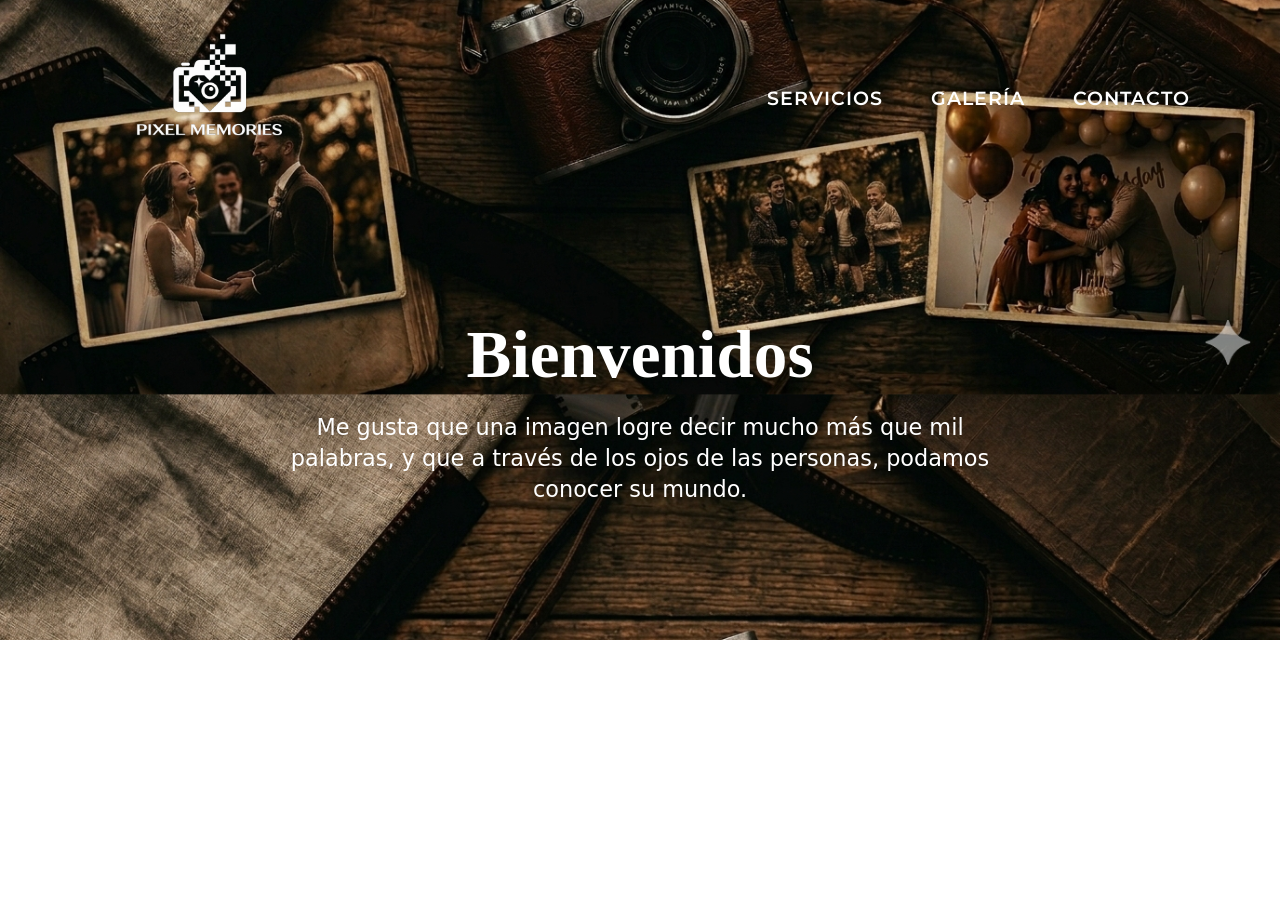
==== index.html @ 7ddde425 "Primer subida de archivos base" ====
<!DOCTYPE html>
<html lang="es">
<head>
    <meta charset="UTF-8">
    <meta name="viewport" content="width=device-width, initial-scale=1.0">
    <link href="/css/style.css" rel="stylesheet">
    <link href="https://fonts.googleapis.com/css2?family=Montserrat:wght@400;500;600;700;800&display=swap" rel="stylesheet">
    <title>Pixel Memories</title>
</head>
<body>

    <header class="header">

    <nav class="navbar navbar-expand-lg navbar-dark">
        <div class="container">

            <a class="navbar-brand" href="index.html">
                <img src="img/icon3.png" alt="Pixel Memories Logo">
            </a>

            <button
                class="navbar-toggler"
                type="button"
                data-bs-toggle="collapse"
                data-bs-target="#navbarMenu">

                <span class="navbar-toggler-icon"></span>

            </button>

            <div class="collapse navbar-collapse justify-content-end"
                id="navbarMenu">

                <ul class="navbar-nav">

                    <li class="nav-item">
                        <a class="nav-link" href="servicios.html">
                            SERVICIOS
                        </a>
                    </li>

                    <li class="nav-item">
                        <a class="nav-link" href="galeria.html">
                            GALERÍA
                        </a>
                    </li>

                    <li class="nav-item">
                        <a class="nav-link" href="contacto.html">
                            CONTACTO
                        </a>
                    </li>

                </ul>

            </div>

        </div>
    </nav>

    <div class="header-contenido">

        <h1>Bienvenidos</h1>

        <p>
            Me gusta que una imagen logre decir mucho más que mil palabras,
            y que a través de los ojos de las personas, podamos conocer su mundo.
        </p>

    </div>

</header>


    <script src="/lib/bootstrap/dist/js/bootstrap.min.js"></script>
</body>
</html>
---- css/style.css ----
@charset "UTF-8";
.header {
  position: relative;
  min-height: 40rem;
  background-image: url("../img/banner.png");
  background-size: cover;
  background-position: center -20rem;
  display: flex;
  flex-direction: column;
  /*&::before {
      content: "";
      position: absolute;
      inset: 0;

      background: rgba(0, 0, 0, 0.35);
  }*/
}

.navbar {
  position: relative;
  z-index: 2;
  padding-top: 1.5rem;
}

.navbar-brand {
  display: flex;
  flex-direction: column;
  align-items: center;
  color: white;
  text-decoration: none;
}
.navbar-brand img {
  width: 16rem;
  height: auto;
}
.navbar-brand span {
  margin-top: 0.25rem;
  font-size: 0.7rem;
  font-weight: 700;
  letter-spacing: 1px;
}

.navbar-nav {
  gap: 2rem;
}

.nav-link {
  color: white !important;
  font-family: "Montserrat", sans-serif;
  font-size: 1.2rem !important;
  font-weight: 600 !important;
  letter-spacing: 1px;
  text-transform: uppercase;
}
.nav-link:hover {
  opacity: 0.6;
}

.header-contenido {
  position: relative;
  z-index: 2;
  flex: 1;
  display: flex;
  flex-direction: column;
  justify-content: center;
  align-items: center;
  text-align: center;
  color: white;
  padding: 0 1rem;
}
.header-contenido h1, .header-contenido .h1 {
  font-family: Georgia, serif;
  font-size: 4.2rem;
  font-weight: bold;
  margin-bottom: 1rem;
}
.header-contenido p {
  max-width: 700px;
  font-size: 1.4rem;
  font-weight: 500;
  line-height: 1.4;
}

/*!
 * Bootstrap  v5.3.8 (https://getbootstrap.com/)
 * Copyright 2011-2025 The Bootstrap Authors
 * Licensed under MIT (https://github.com/twbs/bootstrap/blob/main/LICENSE)
 */
:root,
[data-bs-theme=light] {
  --bs-blue: #0d6efd;
  --bs-indigo: #6610f2;
  --bs-purple: #6f42c1;
  --bs-pink: #d63384;
  --bs-red: #dc3545;
  --bs-orange: #fd7e14;
  --bs-yellow: #ffc107;
  --bs-green: #198754;
  --bs-teal: #20c997;
  --bs-cyan: #0dcaf0;
  --bs-black: #000;
  --bs-white: #fff;
  --bs-gray: #6c757d;
  --bs-gray-dark: #343a40;
  --bs-gray-100: #f8f9fa;
  --bs-gray-200: #e9ecef;
  --bs-gray-300: #dee2e6;
  --bs-gray-400: #ced4da;
  --bs-gray-500: #adb5bd;
  --bs-gray-600: #6c757d;
  --bs-gray-700: #495057;
  --bs-gray-800: #343a40;
  --bs-gray-900: #212529;
  --bs-primary: #0d6efd;
  --bs-secondary: #6c757d;
  --bs-success: #198754;
  --bs-info: #0dcaf0;
  --bs-warning: #ffc107;
  --bs-danger: #dc3545;
  --bs-light: #f8f9fa;
  --bs-dark: #212529;
  --bs-primary-rgb: 13, 110, 253;
  --bs-secondary-rgb: 108, 117, 125;
  --bs-success-rgb: 25, 135, 84;
  --bs-info-rgb: 13, 202, 240;
  --bs-warning-rgb: 255, 193, 7;
  --bs-danger-rgb: 220, 53, 69;
  --bs-light-rgb: 248, 249, 250;
  --bs-dark-rgb: 33, 37, 41;
  --bs-primary-text-emphasis: rgb(5.2, 44, 101.2);
  --bs-secondary-text-emphasis: rgb(43.2, 46.8, 50);
  --bs-success-text-emphasis: rgb(10, 54, 33.6);
  --bs-info-text-emphasis: rgb(5.2, 80.8, 96);
  --bs-warning-text-emphasis: rgb(102, 77.2, 2.8);
  --bs-danger-text-emphasis: rgb(88, 21.2, 27.6);
  --bs-light-text-emphasis: #495057;
  --bs-dark-text-emphasis: #495057;
  --bs-primary-bg-subtle: rgb(206.6, 226, 254.6);
  --bs-secondary-bg-subtle: rgb(225.6, 227.4, 229);
  --bs-success-bg-subtle: rgb(209, 231, 220.8);
  --bs-info-bg-subtle: rgb(206.6, 244.4, 252);
  --bs-warning-bg-subtle: rgb(255, 242.6, 205.4);
  --bs-danger-bg-subtle: rgb(248, 214.6, 217.8);
  --bs-light-bg-subtle: rgb(251.5, 252, 252.5);
  --bs-dark-bg-subtle: #ced4da;
  --bs-primary-border-subtle: rgb(158.2, 197, 254.2);
  --bs-secondary-border-subtle: rgb(196.2, 199.8, 203);
  --bs-success-border-subtle: rgb(163, 207, 186.6);
  --bs-info-border-subtle: rgb(158.2, 233.8, 249);
  --bs-warning-border-subtle: rgb(255, 230.2, 155.8);
  --bs-danger-border-subtle: rgb(241, 174.2, 180.6);
  --bs-light-border-subtle: #e9ecef;
  --bs-dark-border-subtle: #adb5bd;
  --bs-white-rgb: 255, 255, 255;
  --bs-black-rgb: 0, 0, 0;
  --bs-font-sans-serif: system-ui, -apple-system, "Segoe UI", Roboto, "Helvetica Neue", "Noto Sans", "Liberation Sans", Arial, sans-serif, "Apple Color Emoji", "Segoe UI Emoji", "Segoe UI Symbol", "Noto Color Emoji";
  --bs-font-monospace: SFMono-Regular, Menlo, Monaco, Consolas, "Liberation Mono", "Courier New", monospace;
  --bs-gradient: linear-gradient(180deg, rgba(255, 255, 255, 0.15), rgba(255, 255, 255, 0));
  --bs-body-font-family: var(--bs-font-sans-serif);
  --bs-body-font-size: 1rem;
  --bs-body-font-weight: 400;
  --bs-body-line-height: 1.5;
  --bs-body-color: #212529;
  --bs-body-color-rgb: 33, 37, 41;
  --bs-body-bg: #fff;
  --bs-body-bg-rgb: 255, 255, 255;
  --bs-emphasis-color: #000;
  --bs-emphasis-color-rgb: 0, 0, 0;
  --bs-secondary-color: rgba(33, 37, 41, 0.75);
  --bs-secondary-color-rgb: 33, 37, 41;
  --bs-secondary-bg: #e9ecef;
  --bs-secondary-bg-rgb: 233, 236, 239;
  --bs-tertiary-color: rgba(33, 37, 41, 0.5);
  --bs-tertiary-color-rgb: 33, 37, 41;
  --bs-tertiary-bg: #f8f9fa;
  --bs-tertiary-bg-rgb: 248, 249, 250;
  --bs-heading-color: inherit;
  --bs-link-color: #0d6efd;
  --bs-link-color-rgb: 13, 110, 253;
  --bs-link-decoration: underline;
  --bs-link-hover-color: rgb(10.4, 88, 202.4);
  --bs-link-hover-color-rgb: 10, 88, 202;
  --bs-code-color: #d63384;
  --bs-highlight-color: #212529;
  --bs-highlight-bg: rgb(255, 242.6, 205.4);
  --bs-border-width: 1px;
  --bs-border-style: solid;
  --bs-border-color: #dee2e6;
  --bs-border-color-translucent: rgba(0, 0, 0, 0.175);
  --bs-border-radius: 0.375rem;
  --bs-border-radius-sm: 0.25rem;
  --bs-border-radius-lg: 0.5rem;
  --bs-border-radius-xl: 1rem;
  --bs-border-radius-xxl: 2rem;
  --bs-border-radius-2xl: var(--bs-border-radius-xxl);
  --bs-border-radius-pill: 50rem;
  --bs-box-shadow: 0 0.5rem 1rem rgba(0, 0, 0, 0.15);
  --bs-box-shadow-sm: 0 0.125rem 0.25rem rgba(0, 0, 0, 0.075);
  --bs-box-shadow-lg: 0 1rem 3rem rgba(0, 0, 0, 0.175);
  --bs-box-shadow-inset: inset 0 1px 2px rgba(0, 0, 0, 0.075);
  --bs-focus-ring-width: 0.25rem;
  --bs-focus-ring-opacity: 0.25;
  --bs-focus-ring-color: rgba(13, 110, 253, 0.25);
  --bs-form-valid-color: #198754;
  --bs-form-valid-border-color: #198754;
  --bs-form-invalid-color: #dc3545;
  --bs-form-invalid-border-color: #dc3545;
}

[data-bs-theme=dark] {
  color-scheme: dark;
  --bs-body-color: #dee2e6;
  --bs-body-color-rgb: 222, 226, 230;
  --bs-body-bg: #212529;
  --bs-body-bg-rgb: 33, 37, 41;
  --bs-emphasis-color: #fff;
  --bs-emphasis-color-rgb: 255, 255, 255;
  --bs-secondary-color: rgba(222, 226, 230, 0.75);
  --bs-secondary-color-rgb: 222, 226, 230;
  --bs-secondary-bg: #343a40;
  --bs-secondary-bg-rgb: 52, 58, 64;
  --bs-tertiary-color: rgba(222, 226, 230, 0.5);
  --bs-tertiary-color-rgb: 222, 226, 230;
  --bs-tertiary-bg: rgb(42.5, 47.5, 52.5);
  --bs-tertiary-bg-rgb: 43, 48, 53;
  --bs-primary-text-emphasis: rgb(109.8, 168, 253.8);
  --bs-secondary-text-emphasis: rgb(166.8, 172.2, 177);
  --bs-success-text-emphasis: rgb(117, 183, 152.4);
  --bs-info-text-emphasis: rgb(109.8, 223.2, 246);
  --bs-warning-text-emphasis: rgb(255, 217.8, 106.2);
  --bs-danger-text-emphasis: rgb(234, 133.8, 143.4);
  --bs-light-text-emphasis: #f8f9fa;
  --bs-dark-text-emphasis: #dee2e6;
  --bs-primary-bg-subtle: rgb(2.6, 22, 50.6);
  --bs-secondary-bg-subtle: rgb(21.6, 23.4, 25);
  --bs-success-bg-subtle: rgb(5, 27, 16.8);
  --bs-info-bg-subtle: rgb(2.6, 40.4, 48);
  --bs-warning-bg-subtle: rgb(51, 38.6, 1.4);
  --bs-danger-bg-subtle: rgb(44, 10.6, 13.8);
  --bs-light-bg-subtle: #343a40;
  --bs-dark-bg-subtle: #1a1d20;
  --bs-primary-border-subtle: rgb(7.8, 66, 151.8);
  --bs-secondary-border-subtle: rgb(64.8, 70.2, 75);
  --bs-success-border-subtle: rgb(15, 81, 50.4);
  --bs-info-border-subtle: rgb(7.8, 121.2, 144);
  --bs-warning-border-subtle: rgb(153, 115.8, 4.2);
  --bs-danger-border-subtle: rgb(132, 31.8, 41.4);
  --bs-light-border-subtle: #495057;
  --bs-dark-border-subtle: #343a40;
  --bs-heading-color: inherit;
  --bs-link-color: rgb(109.8, 168, 253.8);
  --bs-link-hover-color: rgb(138.84, 185.4, 254.04);
  --bs-link-color-rgb: 110, 168, 254;
  --bs-link-hover-color-rgb: 139, 185, 254;
  --bs-code-color: rgb(230.4, 132.6, 181.2);
  --bs-highlight-color: #dee2e6;
  --bs-highlight-bg: rgb(102, 77.2, 2.8);
  --bs-border-color: #495057;
  --bs-border-color-translucent: rgba(255, 255, 255, 0.15);
  --bs-form-valid-color: rgb(117, 183, 152.4);
  --bs-form-valid-border-color: rgb(117, 183, 152.4);
  --bs-form-invalid-color: rgb(234, 133.8, 143.4);
  --bs-form-invalid-border-color: rgb(234, 133.8, 143.4);
}

*,
*::before,
*::after {
  box-sizing: border-box;
}

@media (prefers-reduced-motion: no-preference) {
  :root {
    scroll-behavior: smooth;
  }
}

body {
  margin: 0;
  font-family: var(--bs-body-font-family);
  font-size: var(--bs-body-font-size);
  font-weight: var(--bs-body-font-weight);
  line-height: var(--bs-body-line-height);
  color: var(--bs-body-color);
  text-align: var(--bs-body-text-align);
  background-color: var(--bs-body-bg);
  -webkit-text-size-adjust: 100%;
  -webkit-tap-highlight-color: rgba(0, 0, 0, 0);
}

hr {
  margin: 1rem 0;
  color: inherit;
  border: 0;
  border-top: var(--bs-border-width) solid;
  opacity: 0.25;
}

h6, .h6, h5, .h5, h4, .h4, h3, .h3, h2, .h2, h1, .h1 {
  margin-top: 0;
  margin-bottom: 0.5rem;
  font-weight: 500;
  line-height: 1.2;
  color: var(--bs-heading-color);
}

h1, .h1 {
  font-size: calc(1.375rem + 1.5vw);
}
@media (min-width: 1200px) {
  h1, .h1 {
    font-size: 2.5rem;
  }
}

h2, .h2 {
  font-size: calc(1.325rem + 0.9vw);
}
@media (min-width: 1200px) {
  h2, .h2 {
    font-size: 2rem;
  }
}

h3, .h3 {
  font-size: calc(1.3rem + 0.6vw);
}
@media (min-width: 1200px) {
  h3, .h3 {
    font-size: 1.75rem;
  }
}

h4, .h4 {
  font-size: calc(1.275rem + 0.3vw);
}
@media (min-width: 1200px) {
  h4, .h4 {
    font-size: 1.5rem;
  }
}

h5, .h5 {
  font-size: 1.25rem;
}

h6, .h6 {
  font-size: 1rem;
}

p {
  margin-top: 0;
  margin-bottom: 1rem;
}

abbr[title] {
  text-decoration: underline dotted;
  cursor: help;
  text-decoration-skip-ink: none;
}

address {
  margin-bottom: 1rem;
  font-style: normal;
  line-height: inherit;
}

ol,
ul {
  padding-left: 2rem;
}

ol,
ul,
dl {
  margin-top: 0;
  margin-bottom: 1rem;
}

ol ol,
ul ul,
ol ul,
ul ol {
  margin-bottom: 0;
}

dt {
  font-weight: 700;
}

dd {
  margin-bottom: 0.5rem;
  margin-left: 0;
}

blockquote {
  margin: 0 0 1rem;
}

b,
strong {
  font-weight: bolder;
}

small, .small {
  font-size: 0.875em;
}

mark, .mark {
  padding: 0.1875em;
  color: var(--bs-highlight-color);
  background-color: var(--bs-highlight-bg);
}

sub,
sup {
  position: relative;
  font-size: 0.75em;
  line-height: 0;
  vertical-align: baseline;
}

sub {
  bottom: -0.25em;
}

sup {
  top: -0.5em;
}

a {
  color: rgba(var(--bs-link-color-rgb), var(--bs-link-opacity, 1));
  text-decoration: underline;
}
a:hover {
  --bs-link-color-rgb: var(--bs-link-hover-color-rgb);
}

a:not([href]):not([class]), a:not([href]):not([class]):hover {
  color: inherit;
  text-decoration: none;
}

pre,
code,
kbd,
samp {
  font-family: var(--bs-font-monospace);
  font-size: 1em;
}

pre {
  display: block;
  margin-top: 0;
  margin-bottom: 1rem;
  overflow: auto;
  font-size: 0.875em;
}
pre code {
  font-size: inherit;
  color: inherit;
  word-break: normal;
}

code {
  font-size: 0.875em;
  color: var(--bs-code-color);
  word-wrap: break-word;
}
a > code {
  color: inherit;
}

kbd {
  padding: 0.1875rem 0.375rem;
  font-size: 0.875em;
  color: var(--bs-body-bg);
  background-color: var(--bs-body-color);
  border-radius: 0.25rem;
}
kbd kbd {
  padding: 0;
  font-size: 1em;
}

figure {
  margin: 0 0 1rem;
}

img,
svg {
  vertical-align: middle;
}

table {
  caption-side: bottom;
  border-collapse: collapse;
}

caption {
  padding-top: 0.5rem;
  padding-bottom: 0.5rem;
  color: var(--bs-secondary-color);
  text-align: left;
}

th {
  text-align: inherit;
  text-align: -webkit-match-parent;
}

thead,
tbody,
tfoot,
tr,
td,
th {
  border-color: inherit;
  border-style: solid;
  border-width: 0;
}

label {
  display: inline-block;
}

button {
  border-radius: 0;
}

button:focus:not(:focus-visible) {
  outline: 0;
}

input,
button,
select,
optgroup,
textarea {
  margin: 0;
  font-family: inherit;
  font-size: inherit;
  line-height: inherit;
}

button,
select {
  text-transform: none;
}

[role=button] {
  cursor: pointer;
}

select {
  word-wrap: normal;
}
select:disabled {
  opacity: 1;
}

[list]:not([type=date]):not([type=datetime-local]):not([type=month]):not([type=week]):not([type=time])::-webkit-calendar-picker-indicator {
  display: none !important;
}

button,
[type=button],
[type=reset],
[type=submit] {
  -webkit-appearance: button;
}
button:not(:disabled),
[type=button]:not(:disabled),
[type=reset]:not(:disabled),
[type=submit]:not(:disabled) {
  cursor: pointer;
}

::-moz-focus-inner {
  padding: 0;
  border-style: none;
}

textarea {
  resize: vertical;
}

fieldset {
  min-width: 0;
  padding: 0;
  margin: 0;
  border: 0;
}

legend {
  float: left;
  width: 100%;
  padding: 0;
  margin-bottom: 0.5rem;
  line-height: inherit;
  font-size: calc(1.275rem + 0.3vw);
}
@media (min-width: 1200px) {
  legend {
    font-size: 1.5rem;
  }
}
legend + * {
  clear: left;
}

::-webkit-datetime-edit-fields-wrapper,
::-webkit-datetime-edit-text,
::-webkit-datetime-edit-minute,
::-webkit-datetime-edit-hour-field,
::-webkit-datetime-edit-day-field,
::-webkit-datetime-edit-month-field,
::-webkit-datetime-edit-year-field {
  padding: 0;
}

::-webkit-inner-spin-button {
  height: auto;
}

[type=search] {
  -webkit-appearance: textfield;
  outline-offset: -2px;
}
[type=search]::-webkit-search-cancel-button {
  cursor: pointer;
  filter: grayscale(1);
}

/* rtl:raw:
[type="tel"],
[type="url"],
[type="email"],
[type="number"] {
  direction: ltr;
}
*/
::-webkit-search-decoration {
  -webkit-appearance: none;
}

::-webkit-color-swatch-wrapper {
  padding: 0;
}

::file-selector-button {
  font: inherit;
  -webkit-appearance: button;
}

output {
  display: inline-block;
}

iframe {
  border: 0;
}

summary {
  display: list-item;
  cursor: pointer;
}

progress {
  vertical-align: baseline;
}

[hidden] {
  display: none !important;
}

.lead {
  font-size: 1.25rem;
  font-weight: 300;
}

.display-1 {
  font-weight: 300;
  line-height: 1.2;
  font-size: calc(1.625rem + 4.5vw);
}
@media (min-width: 1200px) {
  .display-1 {
    font-size: 5rem;
  }
}

.display-2 {
  font-weight: 300;
  line-height: 1.2;
  font-size: calc(1.575rem + 3.9vw);
}
@media (min-width: 1200px) {
  .display-2 {
    font-size: 4.5rem;
  }
}

.display-3 {
  font-weight: 300;
  line-height: 1.2;
  font-size: calc(1.525rem + 3.3vw);
}
@media (min-width: 1200px) {
  .display-3 {
    font-size: 4rem;
  }
}

.display-4 {
  font-weight: 300;
  line-height: 1.2;
  font-size: calc(1.475rem + 2.7vw);
}
@media (min-width: 1200px) {
  .display-4 {
    font-size: 3.5rem;
  }
}

.display-5 {
  font-weight: 300;
  line-height: 1.2;
  font-size: calc(1.425rem + 2.1vw);
}
@media (min-width: 1200px) {
  .display-5 {
    font-size: 3rem;
  }
}

.display-6 {
  font-weight: 300;
  line-height: 1.2;
  font-size: calc(1.375rem + 1.5vw);
}
@media (min-width: 1200px) {
  .display-6 {
    font-size: 2.5rem;
  }
}

.list-unstyled {
  padding-left: 0;
  list-style: none;
}

.list-inline {
  padding-left: 0;
  list-style: none;
}

.list-inline-item {
  display: inline-block;
}
.list-inline-item:not(:last-child) {
  margin-right: 0.5rem;
}

.initialism {
  font-size: 0.875em;
  text-transform: uppercase;
}

.blockquote {
  margin-bottom: 1rem;
  font-size: 1.25rem;
}
.blockquote > :last-child {
  margin-bottom: 0;
}

.blockquote-footer {
  margin-top: -1rem;
  margin-bottom: 1rem;
  font-size: 0.875em;
  color: #6c757d;
}
.blockquote-footer::before {
  content: "— ";
}

.img-fluid {
  max-width: 100%;
  height: auto;
}

.img-thumbnail {
  padding: 0.25rem;
  background-color: var(--bs-body-bg);
  border: var(--bs-border-width) solid var(--bs-border-color);
  border-radius: var(--bs-border-radius);
  max-width: 100%;
  height: auto;
}

.figure {
  display: inline-block;
}

.figure-img {
  margin-bottom: 0.5rem;
  line-height: 1;
}

.figure-caption {
  font-size: 0.875em;
  color: var(--bs-secondary-color);
}

.container,
.container-fluid,
.container-xxl,
.container-xl,
.container-lg,
.container-md,
.container-sm {
  --bs-gutter-x: 1.5rem;
  --bs-gutter-y: 0;
  width: 100%;
  padding-right: calc(var(--bs-gutter-x) * 0.5);
  padding-left: calc(var(--bs-gutter-x) * 0.5);
  margin-right: auto;
  margin-left: auto;
}

@media (min-width: 576px) {
  .container-sm, .container {
    max-width: 540px;
  }
}
@media (min-width: 768px) {
  .container-md, .container-sm, .container {
    max-width: 720px;
  }
}
@media (min-width: 992px) {
  .container-lg, .container-md, .container-sm, .container {
    max-width: 960px;
  }
}
@media (min-width: 1200px) {
  .container-xl, .container-lg, .container-md, .container-sm, .container {
    max-width: 1140px;
  }
}
@media (min-width: 1400px) {
  .container-xxl, .container-xl, .container-lg, .container-md, .container-sm, .container {
    max-width: 1320px;
  }
}
:root {
  --bs-breakpoint-xs: 0;
  --bs-breakpoint-sm: 576px;
  --bs-breakpoint-md: 768px;
  --bs-breakpoint-lg: 992px;
  --bs-breakpoint-xl: 1200px;
  --bs-breakpoint-xxl: 1400px;
}

.row {
  --bs-gutter-x: 1.5rem;
  --bs-gutter-y: 0;
  display: flex;
  flex-wrap: wrap;
  margin-top: calc(-1 * var(--bs-gutter-y));
  margin-right: calc(-0.5 * var(--bs-gutter-x));
  margin-left: calc(-0.5 * var(--bs-gutter-x));
}
.row > * {
  flex-shrink: 0;
  width: 100%;
  max-width: 100%;
  padding-right: calc(var(--bs-gutter-x) * 0.5);
  padding-left: calc(var(--bs-gutter-x) * 0.5);
  margin-top: var(--bs-gutter-y);
}

.col {
  flex: 1 0 0;
}

.row-cols-auto > * {
  flex: 0 0 auto;
  width: auto;
}

.row-cols-1 > * {
  flex: 0 0 auto;
  width: 100%;
}

.row-cols-2 > * {
  flex: 0 0 auto;
  width: 50%;
}

.row-cols-3 > * {
  flex: 0 0 auto;
  width: 33.33333333%;
}

.row-cols-4 > * {
  flex: 0 0 auto;
  width: 25%;
}

.row-cols-5 > * {
  flex: 0 0 auto;
  width: 20%;
}

.row-cols-6 > * {
  flex: 0 0 auto;
  width: 16.66666667%;
}

.col-auto {
  flex: 0 0 auto;
  width: auto;
}

.col-1 {
  flex: 0 0 auto;
  width: 8.33333333%;
}

.col-2 {
  flex: 0 0 auto;
  width: 16.66666667%;
}

.col-3 {
  flex: 0 0 auto;
  width: 25%;
}

.col-4 {
  flex: 0 0 auto;
  width: 33.33333333%;
}

.col-5 {
  flex: 0 0 auto;
  width: 41.66666667%;
}

.col-6 {
  flex: 0 0 auto;
  width: 50%;
}

.col-7 {
  flex: 0 0 auto;
  width: 58.33333333%;
}

.col-8 {
  flex: 0 0 auto;
  width: 66.66666667%;
}

.col-9 {
  flex: 0 0 auto;
  width: 75%;
}

.col-10 {
  flex: 0 0 auto;
  width: 83.33333333%;
}

.col-11 {
  flex: 0 0 auto;
  width: 91.66666667%;
}

.col-12 {
  flex: 0 0 auto;
  width: 100%;
}

.offset-1 {
  margin-left: 8.33333333%;
}

.offset-2 {
  margin-left: 16.66666667%;
}

.offset-3 {
  margin-left: 25%;
}

.offset-4 {
  margin-left: 33.33333333%;
}

.offset-5 {
  margin-left: 41.66666667%;
}

.offset-6 {
  margin-left: 50%;
}

.offset-7 {
  margin-left: 58.33333333%;
}

.offset-8 {
  margin-left: 66.66666667%;
}

.offset-9 {
  margin-left: 75%;
}

.offset-10 {
  margin-left: 83.33333333%;
}

.offset-11 {
  margin-left: 91.66666667%;
}

.g-0,
.gx-0 {
  --bs-gutter-x: 0;
}

.g-0,
.gy-0 {
  --bs-gutter-y: 0;
}

.g-1,
.gx-1 {
  --bs-gutter-x: 0.25rem;
}

.g-1,
.gy-1 {
  --bs-gutter-y: 0.25rem;
}

.g-2,
.gx-2 {
  --bs-gutter-x: 0.5rem;
}

.g-2,
.gy-2 {
  --bs-gutter-y: 0.5rem;
}

.g-3,
.gx-3 {
  --bs-gutter-x: 1rem;
}

.g-3,
.gy-3 {
  --bs-gutter-y: 1rem;
}

.g-4,
.gx-4 {
  --bs-gutter-x: 1.5rem;
}

.g-4,
.gy-4 {
  --bs-gutter-y: 1.5rem;
}

.g-5,
.gx-5 {
  --bs-gutter-x: 3rem;
}

.g-5,
.gy-5 {
  --bs-gutter-y: 3rem;
}

@media (min-width: 576px) {
  .col-sm {
    flex: 1 0 0;
  }
  .row-cols-sm-auto > * {
    flex: 0 0 auto;
    width: auto;
  }
  .row-cols-sm-1 > * {
    flex: 0 0 auto;
    width: 100%;
  }
  .row-cols-sm-2 > * {
    flex: 0 0 auto;
    width: 50%;
  }
  .row-cols-sm-3 > * {
    flex: 0 0 auto;
    width: 33.33333333%;
  }
  .row-cols-sm-4 > * {
    flex: 0 0 auto;
    width: 25%;
  }
  .row-cols-sm-5 > * {
    flex: 0 0 auto;
    width: 20%;
  }
  .row-cols-sm-6 > * {
    flex: 0 0 auto;
    width: 16.66666667%;
  }
  .col-sm-auto {
    flex: 0 0 auto;
    width: auto;
  }
  .col-sm-1 {
    flex: 0 0 auto;
    width: 8.33333333%;
  }
  .col-sm-2 {
    flex: 0 0 auto;
    width: 16.66666667%;
  }
  .col-sm-3 {
    flex: 0 0 auto;
    width: 25%;
  }
  .col-sm-4 {
    flex: 0 0 auto;
    width: 33.33333333%;
  }
  .col-sm-5 {
    flex: 0 0 auto;
    width: 41.66666667%;
  }
  .col-sm-6 {
    flex: 0 0 auto;
    width: 50%;
  }
  .col-sm-7 {
    flex: 0 0 auto;
    width: 58.33333333%;
  }
  .col-sm-8 {
    flex: 0 0 auto;
    width: 66.66666667%;
  }
  .col-sm-9 {
    flex: 0 0 auto;
    width: 75%;
  }
  .col-sm-10 {
    flex: 0 0 auto;
    width: 83.33333333%;
  }
  .col-sm-11 {
    flex: 0 0 auto;
    width: 91.66666667%;
  }
  .col-sm-12 {
    flex: 0 0 auto;
    width: 100%;
  }
  .offset-sm-0 {
    margin-left: 0;
  }
  .offset-sm-1 {
    margin-left: 8.33333333%;
  }
  .offset-sm-2 {
    margin-left: 16.66666667%;
  }
  .offset-sm-3 {
    margin-left: 25%;
  }
  .offset-sm-4 {
    margin-left: 33.33333333%;
  }
  .offset-sm-5 {
    margin-left: 41.66666667%;
  }
  .offset-sm-6 {
    margin-left: 50%;
  }
  .offset-sm-7 {
    margin-left: 58.33333333%;
  }
  .offset-sm-8 {
    margin-left: 66.66666667%;
  }
  .offset-sm-9 {
    margin-left: 75%;
  }
  .offset-sm-10 {
    margin-left: 83.33333333%;
  }
  .offset-sm-11 {
    margin-left: 91.66666667%;
  }
  .g-sm-0,
  .gx-sm-0 {
    --bs-gutter-x: 0;
  }
  .g-sm-0,
  .gy-sm-0 {
    --bs-gutter-y: 0;
  }
  .g-sm-1,
  .gx-sm-1 {
    --bs-gutter-x: 0.25rem;
  }
  .g-sm-1,
  .gy-sm-1 {
    --bs-gutter-y: 0.25rem;
  }
  .g-sm-2,
  .gx-sm-2 {
    --bs-gutter-x: 0.5rem;
  }
  .g-sm-2,
  .gy-sm-2 {
    --bs-gutter-y: 0.5rem;
  }
  .g-sm-3,
  .gx-sm-3 {
    --bs-gutter-x: 1rem;
  }
  .g-sm-3,
  .gy-sm-3 {
    --bs-gutter-y: 1rem;
  }
  .g-sm-4,
  .gx-sm-4 {
    --bs-gutter-x: 1.5rem;
  }
  .g-sm-4,
  .gy-sm-4 {
    --bs-gutter-y: 1.5rem;
  }
  .g-sm-5,
  .gx-sm-5 {
    --bs-gutter-x: 3rem;
  }
  .g-sm-5,
  .gy-sm-5 {
    --bs-gutter-y: 3rem;
  }
}
@media (min-width: 768px) {
  .col-md {
    flex: 1 0 0;
  }
  .row-cols-md-auto > * {
    flex: 0 0 auto;
    width: auto;
  }
  .row-cols-md-1 > * {
    flex: 0 0 auto;
    width: 100%;
  }
  .row-cols-md-2 > * {
    flex: 0 0 auto;
    width: 50%;
  }
  .row-cols-md-3 > * {
    flex: 0 0 auto;
    width: 33.33333333%;
  }
  .row-cols-md-4 > * {
    flex: 0 0 auto;
    width: 25%;
  }
  .row-cols-md-5 > * {
    flex: 0 0 auto;
    width: 20%;
  }
  .row-cols-md-6 > * {
    flex: 0 0 auto;
    width: 16.66666667%;
  }
  .col-md-auto {
    flex: 0 0 auto;
    width: auto;
  }
  .col-md-1 {
    flex: 0 0 auto;
    width: 8.33333333%;
  }
  .col-md-2 {
    flex: 0 0 auto;
    width: 16.66666667%;
  }
  .col-md-3 {
    flex: 0 0 auto;
    width: 25%;
  }
  .col-md-4 {
    flex: 0 0 auto;
    width: 33.33333333%;
  }
  .col-md-5 {
    flex: 0 0 auto;
    width: 41.66666667%;
  }
  .col-md-6 {
    flex: 0 0 auto;
    width: 50%;
  }
  .col-md-7 {
    flex: 0 0 auto;
    width: 58.33333333%;
  }
  .col-md-8 {
    flex: 0 0 auto;
    width: 66.66666667%;
  }
  .col-md-9 {
    flex: 0 0 auto;
    width: 75%;
  }
  .col-md-10 {
    flex: 0 0 auto;
    width: 83.33333333%;
  }
  .col-md-11 {
    flex: 0 0 auto;
    width: 91.66666667%;
  }
  .col-md-12 {
    flex: 0 0 auto;
    width: 100%;
  }
  .offset-md-0 {
    margin-left: 0;
  }
  .offset-md-1 {
    margin-left: 8.33333333%;
  }
  .offset-md-2 {
    margin-left: 16.66666667%;
  }
  .offset-md-3 {
    margin-left: 25%;
  }
  .offset-md-4 {
    margin-left: 33.33333333%;
  }
  .offset-md-5 {
    margin-left: 41.66666667%;
  }
  .offset-md-6 {
    margin-left: 50%;
  }
  .offset-md-7 {
    margin-left: 58.33333333%;
  }
  .offset-md-8 {
    margin-left: 66.66666667%;
  }
  .offset-md-9 {
    margin-left: 75%;
  }
  .offset-md-10 {
    margin-left: 83.33333333%;
  }
  .offset-md-11 {
    margin-left: 91.66666667%;
  }
  .g-md-0,
  .gx-md-0 {
    --bs-gutter-x: 0;
  }
  .g-md-0,
  .gy-md-0 {
    --bs-gutter-y: 0;
  }
  .g-md-1,
  .gx-md-1 {
    --bs-gutter-x: 0.25rem;
  }
  .g-md-1,
  .gy-md-1 {
    --bs-gutter-y: 0.25rem;
  }
  .g-md-2,
  .gx-md-2 {
    --bs-gutter-x: 0.5rem;
  }
  .g-md-2,
  .gy-md-2 {
    --bs-gutter-y: 0.5rem;
  }
  .g-md-3,
  .gx-md-3 {
    --bs-gutter-x: 1rem;
  }
  .g-md-3,
  .gy-md-3 {
    --bs-gutter-y: 1rem;
  }
  .g-md-4,
  .gx-md-4 {
    --bs-gutter-x: 1.5rem;
  }
  .g-md-4,
  .gy-md-4 {
    --bs-gutter-y: 1.5rem;
  }
  .g-md-5,
  .gx-md-5 {
    --bs-gutter-x: 3rem;
  }
  .g-md-5,
  .gy-md-5 {
    --bs-gutter-y: 3rem;
  }
}
@media (min-width: 992px) {
  .col-lg {
    flex: 1 0 0;
  }
  .row-cols-lg-auto > * {
    flex: 0 0 auto;
    width: auto;
  }
  .row-cols-lg-1 > * {
    flex: 0 0 auto;
    width: 100%;
  }
  .row-cols-lg-2 > * {
    flex: 0 0 auto;
    width: 50%;
  }
  .row-cols-lg-3 > * {
    flex: 0 0 auto;
    width: 33.33333333%;
  }
  .row-cols-lg-4 > * {
    flex: 0 0 auto;
    width: 25%;
  }
  .row-cols-lg-5 > * {
    flex: 0 0 auto;
    width: 20%;
  }
  .row-cols-lg-6 > * {
    flex: 0 0 auto;
    width: 16.66666667%;
  }
  .col-lg-auto {
    flex: 0 0 auto;
    width: auto;
  }
  .col-lg-1 {
    flex: 0 0 auto;
    width: 8.33333333%;
  }
  .col-lg-2 {
    flex: 0 0 auto;
    width: 16.66666667%;
  }
  .col-lg-3 {
    flex: 0 0 auto;
    width: 25%;
  }
  .col-lg-4 {
    flex: 0 0 auto;
    width: 33.33333333%;
  }
  .col-lg-5 {
    flex: 0 0 auto;
    width: 41.66666667%;
  }
  .col-lg-6 {
    flex: 0 0 auto;
    width: 50%;
  }
  .col-lg-7 {
    flex: 0 0 auto;
    width: 58.33333333%;
  }
  .col-lg-8 {
    flex: 0 0 auto;
    width: 66.66666667%;
  }
  .col-lg-9 {
    flex: 0 0 auto;
    width: 75%;
  }
  .col-lg-10 {
    flex: 0 0 auto;
    width: 83.33333333%;
  }
  .col-lg-11 {
    flex: 0 0 auto;
    width: 91.66666667%;
  }
  .col-lg-12 {
    flex: 0 0 auto;
    width: 100%;
  }
  .offset-lg-0 {
    margin-left: 0;
  }
  .offset-lg-1 {
    margin-left: 8.33333333%;
  }
  .offset-lg-2 {
    margin-left: 16.66666667%;
  }
  .offset-lg-3 {
    margin-left: 25%;
  }
  .offset-lg-4 {
    margin-left: 33.33333333%;
  }
  .offset-lg-5 {
    margin-left: 41.66666667%;
  }
  .offset-lg-6 {
    margin-left: 50%;
  }
  .offset-lg-7 {
    margin-left: 58.33333333%;
  }
  .offset-lg-8 {
    margin-left: 66.66666667%;
  }
  .offset-lg-9 {
    margin-left: 75%;
  }
  .offset-lg-10 {
    margin-left: 83.33333333%;
  }
  .offset-lg-11 {
    margin-left: 91.66666667%;
  }
  .g-lg-0,
  .gx-lg-0 {
    --bs-gutter-x: 0;
  }
  .g-lg-0,
  .gy-lg-0 {
    --bs-gutter-y: 0;
  }
  .g-lg-1,
  .gx-lg-1 {
    --bs-gutter-x: 0.25rem;
  }
  .g-lg-1,
  .gy-lg-1 {
    --bs-gutter-y: 0.25rem;
  }
  .g-lg-2,
  .gx-lg-2 {
    --bs-gutter-x: 0.5rem;
  }
  .g-lg-2,
  .gy-lg-2 {
    --bs-gutter-y: 0.5rem;
  }
  .g-lg-3,
  .gx-lg-3 {
    --bs-gutter-x: 1rem;
  }
  .g-lg-3,
  .gy-lg-3 {
    --bs-gutter-y: 1rem;
  }
  .g-lg-4,
  .gx-lg-4 {
    --bs-gutter-x: 1.5rem;
  }
  .g-lg-4,
  .gy-lg-4 {
    --bs-gutter-y: 1.5rem;
  }
  .g-lg-5,
  .gx-lg-5 {
    --bs-gutter-x: 3rem;
  }
  .g-lg-5,
  .gy-lg-5 {
    --bs-gutter-y: 3rem;
  }
}
@media (min-width: 1200px) {
  .col-xl {
    flex: 1 0 0;
  }
  .row-cols-xl-auto > * {
    flex: 0 0 auto;
    width: auto;
  }
  .row-cols-xl-1 > * {
    flex: 0 0 auto;
    width: 100%;
  }
  .row-cols-xl-2 > * {
    flex: 0 0 auto;
    width: 50%;
  }
  .row-cols-xl-3 > * {
    flex: 0 0 auto;
    width: 33.33333333%;
  }
  .row-cols-xl-4 > * {
    flex: 0 0 auto;
    width: 25%;
  }
  .row-cols-xl-5 > * {
    flex: 0 0 auto;
    width: 20%;
  }
  .row-cols-xl-6 > * {
    flex: 0 0 auto;
    width: 16.66666667%;
  }
  .col-xl-auto {
    flex: 0 0 auto;
    width: auto;
  }
  .col-xl-1 {
    flex: 0 0 auto;
    width: 8.33333333%;
  }
  .col-xl-2 {
    flex: 0 0 auto;
    width: 16.66666667%;
  }
  .col-xl-3 {
    flex: 0 0 auto;
    width: 25%;
  }
  .col-xl-4 {
    flex: 0 0 auto;
    width: 33.33333333%;
  }
  .col-xl-5 {
    flex: 0 0 auto;
    width: 41.66666667%;
  }
  .col-xl-6 {
    flex: 0 0 auto;
    width: 50%;
  }
  .col-xl-7 {
    flex: 0 0 auto;
    width: 58.33333333%;
  }
  .col-xl-8 {
    flex: 0 0 auto;
    width: 66.66666667%;
  }
  .col-xl-9 {
    flex: 0 0 auto;
    width: 75%;
  }
  .col-xl-10 {
    flex: 0 0 auto;
    width: 83.33333333%;
  }
  .col-xl-11 {
    flex: 0 0 auto;
    width: 91.66666667%;
  }
  .col-xl-12 {
    flex: 0 0 auto;
    width: 100%;
  }
  .offset-xl-0 {
    margin-left: 0;
  }
  .offset-xl-1 {
    margin-left: 8.33333333%;
  }
  .offset-xl-2 {
    margin-left: 16.66666667%;
  }
  .offset-xl-3 {
    margin-left: 25%;
  }
  .offset-xl-4 {
    margin-left: 33.33333333%;
  }
  .offset-xl-5 {
    margin-left: 41.66666667%;
  }
  .offset-xl-6 {
    margin-left: 50%;
  }
  .offset-xl-7 {
    margin-left: 58.33333333%;
  }
  .offset-xl-8 {
    margin-left: 66.66666667%;
  }
  .offset-xl-9 {
    margin-left: 75%;
  }
  .offset-xl-10 {
    margin-left: 83.33333333%;
  }
  .offset-xl-11 {
    margin-left: 91.66666667%;
  }
  .g-xl-0,
  .gx-xl-0 {
    --bs-gutter-x: 0;
  }
  .g-xl-0,
  .gy-xl-0 {
    --bs-gutter-y: 0;
  }
  .g-xl-1,
  .gx-xl-1 {
    --bs-gutter-x: 0.25rem;
  }
  .g-xl-1,
  .gy-xl-1 {
    --bs-gutter-y: 0.25rem;
  }
  .g-xl-2,
  .gx-xl-2 {
    --bs-gutter-x: 0.5rem;
  }
  .g-xl-2,
  .gy-xl-2 {
    --bs-gutter-y: 0.5rem;
  }
  .g-xl-3,
  .gx-xl-3 {
    --bs-gutter-x: 1rem;
  }
  .g-xl-3,
  .gy-xl-3 {
    --bs-gutter-y: 1rem;
  }
  .g-xl-4,
  .gx-xl-4 {
    --bs-gutter-x: 1.5rem;
  }
  .g-xl-4,
  .gy-xl-4 {
    --bs-gutter-y: 1.5rem;
  }
  .g-xl-5,
  .gx-xl-5 {
    --bs-gutter-x: 3rem;
  }
  .g-xl-5,
  .gy-xl-5 {
    --bs-gutter-y: 3rem;
  }
}
@media (min-width: 1400px) {
  .col-xxl {
    flex: 1 0 0;
  }
  .row-cols-xxl-auto > * {
    flex: 0 0 auto;
    width: auto;
  }
  .row-cols-xxl-1 > * {
    flex: 0 0 auto;
    width: 100%;
  }
  .row-cols-xxl-2 > * {
    flex: 0 0 auto;
    width: 50%;
  }
  .row-cols-xxl-3 > * {
    flex: 0 0 auto;
    width: 33.33333333%;
  }
  .row-cols-xxl-4 > * {
    flex: 0 0 auto;
    width: 25%;
  }
  .row-cols-xxl-5 > * {
    flex: 0 0 auto;
    width: 20%;
  }
  .row-cols-xxl-6 > * {
    flex: 0 0 auto;
    width: 16.66666667%;
  }
  .col-xxl-auto {
    flex: 0 0 auto;
    width: auto;
  }
  .col-xxl-1 {
    flex: 0 0 auto;
    width: 8.33333333%;
  }
  .col-xxl-2 {
    flex: 0 0 auto;
    width: 16.66666667%;
  }
  .col-xxl-3 {
    flex: 0 0 auto;
    width: 25%;
  }
  .col-xxl-4 {
    flex: 0 0 auto;
    width: 33.33333333%;
  }
  .col-xxl-5 {
    flex: 0 0 auto;
    width: 41.66666667%;
  }
  .col-xxl-6 {
    flex: 0 0 auto;
    width: 50%;
  }
  .col-xxl-7 {
    flex: 0 0 auto;
    width: 58.33333333%;
  }
  .col-xxl-8 {
    flex: 0 0 auto;
    width: 66.66666667%;
  }
  .col-xxl-9 {
    flex: 0 0 auto;
    width: 75%;
  }
  .col-xxl-10 {
    flex: 0 0 auto;
    width: 83.33333333%;
  }
  .col-xxl-11 {
    flex: 0 0 auto;
    width: 91.66666667%;
  }
  .col-xxl-12 {
    flex: 0 0 auto;
    width: 100%;
  }
  .offset-xxl-0 {
    margin-left: 0;
  }
  .offset-xxl-1 {
    margin-left: 8.33333333%;
  }
  .offset-xxl-2 {
    margin-left: 16.66666667%;
  }
  .offset-xxl-3 {
    margin-left: 25%;
  }
  .offset-xxl-4 {
    margin-left: 33.33333333%;
  }
  .offset-xxl-5 {
    margin-left: 41.66666667%;
  }
  .offset-xxl-6 {
    margin-left: 50%;
  }
  .offset-xxl-7 {
    margin-left: 58.33333333%;
  }
  .offset-xxl-8 {
    margin-left: 66.66666667%;
  }
  .offset-xxl-9 {
    margin-left: 75%;
  }
  .offset-xxl-10 {
    margin-left: 83.33333333%;
  }
  .offset-xxl-11 {
    margin-left: 91.66666667%;
  }
  .g-xxl-0,
  .gx-xxl-0 {
    --bs-gutter-x: 0;
  }
  .g-xxl-0,
  .gy-xxl-0 {
    --bs-gutter-y: 0;
  }
  .g-xxl-1,
  .gx-xxl-1 {
    --bs-gutter-x: 0.25rem;
  }
  .g-xxl-1,
  .gy-xxl-1 {
    --bs-gutter-y: 0.25rem;
  }
  .g-xxl-2,
  .gx-xxl-2 {
    --bs-gutter-x: 0.5rem;
  }
  .g-xxl-2,
  .gy-xxl-2 {
    --bs-gutter-y: 0.5rem;
  }
  .g-xxl-3,
  .gx-xxl-3 {
    --bs-gutter-x: 1rem;
  }
  .g-xxl-3,
  .gy-xxl-3 {
    --bs-gutter-y: 1rem;
  }
  .g-xxl-4,
  .gx-xxl-4 {
    --bs-gutter-x: 1.5rem;
  }
  .g-xxl-4,
  .gy-xxl-4 {
    --bs-gutter-y: 1.5rem;
  }
  .g-xxl-5,
  .gx-xxl-5 {
    --bs-gutter-x: 3rem;
  }
  .g-xxl-5,
  .gy-xxl-5 {
    --bs-gutter-y: 3rem;
  }
}
.table {
  --bs-table-color-type: initial;
  --bs-table-bg-type: initial;
  --bs-table-color-state: initial;
  --bs-table-bg-state: initial;
  --bs-table-color: var(--bs-emphasis-color);
  --bs-table-bg: var(--bs-body-bg);
  --bs-table-border-color: var(--bs-border-color);
  --bs-table-accent-bg: transparent;
  --bs-table-striped-color: var(--bs-emphasis-color);
  --bs-table-striped-bg: rgba(var(--bs-emphasis-color-rgb), 0.05);
  --bs-table-active-color: var(--bs-emphasis-color);
  --bs-table-active-bg: rgba(var(--bs-emphasis-color-rgb), 0.1);
  --bs-table-hover-color: var(--bs-emphasis-color);
  --bs-table-hover-bg: rgba(var(--bs-emphasis-color-rgb), 0.075);
  width: 100%;
  margin-bottom: 1rem;
  vertical-align: top;
  border-color: var(--bs-table-border-color);
}
.table > :not(caption) > * > * {
  padding: 0.5rem 0.5rem;
  color: var(--bs-table-color-state, var(--bs-table-color-type, var(--bs-table-color)));
  background-color: var(--bs-table-bg);
  border-bottom-width: var(--bs-border-width);
  box-shadow: inset 0 0 0 9999px var(--bs-table-bg-state, var(--bs-table-bg-type, var(--bs-table-accent-bg)));
}
.table > tbody {
  vertical-align: inherit;
}
.table > thead {
  vertical-align: bottom;
}

.table-group-divider {
  border-top: calc(var(--bs-border-width) * 2) solid currentcolor;
}

.caption-top {
  caption-side: top;
}

.table-sm > :not(caption) > * > * {
  padding: 0.25rem 0.25rem;
}

.table-bordered > :not(caption) > * {
  border-width: var(--bs-border-width) 0;
}
.table-bordered > :not(caption) > * > * {
  border-width: 0 var(--bs-border-width);
}

.table-borderless > :not(caption) > * > * {
  border-bottom-width: 0;
}
.table-borderless > :not(:first-child) {
  border-top-width: 0;
}

.table-striped > tbody > tr:nth-of-type(odd) > * {
  --bs-table-color-type: var(--bs-table-striped-color);
  --bs-table-bg-type: var(--bs-table-striped-bg);
}

.table-striped-columns > :not(caption) > tr > :nth-child(even) {
  --bs-table-color-type: var(--bs-table-striped-color);
  --bs-table-bg-type: var(--bs-table-striped-bg);
}

.table-active {
  --bs-table-color-state: var(--bs-table-active-color);
  --bs-table-bg-state: var(--bs-table-active-bg);
}

.table-hover > tbody > tr:hover > * {
  --bs-table-color-state: var(--bs-table-hover-color);
  --bs-table-bg-state: var(--bs-table-hover-bg);
}

.table-primary {
  --bs-table-color: #000;
  --bs-table-bg: rgb(206.6, 226, 254.6);
  --bs-table-border-color: rgb(165.28, 180.8, 203.68);
  --bs-table-striped-bg: rgb(196.27, 214.7, 241.87);
  --bs-table-striped-color: #000;
  --bs-table-active-bg: rgb(185.94, 203.4, 229.14);
  --bs-table-active-color: #000;
  --bs-table-hover-bg: rgb(191.105, 209.05, 235.505);
  --bs-table-hover-color: #000;
  color: var(--bs-table-color);
  border-color: var(--bs-table-border-color);
}

.table-secondary {
  --bs-table-color: #000;
  --bs-table-bg: rgb(225.6, 227.4, 229);
  --bs-table-border-color: rgb(180.48, 181.92, 183.2);
  --bs-table-striped-bg: rgb(214.32, 216.03, 217.55);
  --bs-table-striped-color: #000;
  --bs-table-active-bg: rgb(203.04, 204.66, 206.1);
  --bs-table-active-color: #000;
  --bs-table-hover-bg: rgb(208.68, 210.345, 211.825);
  --bs-table-hover-color: #000;
  color: var(--bs-table-color);
  border-color: var(--bs-table-border-color);
}

.table-success {
  --bs-table-color: #000;
  --bs-table-bg: rgb(209, 231, 220.8);
  --bs-table-border-color: rgb(167.2, 184.8, 176.64);
  --bs-table-striped-bg: rgb(198.55, 219.45, 209.76);
  --bs-table-striped-color: #000;
  --bs-table-active-bg: rgb(188.1, 207.9, 198.72);
  --bs-table-active-color: #000;
  --bs-table-hover-bg: rgb(193.325, 213.675, 204.24);
  --bs-table-hover-color: #000;
  color: var(--bs-table-color);
  border-color: var(--bs-table-border-color);
}

.table-info {
  --bs-table-color: #000;
  --bs-table-bg: rgb(206.6, 244.4, 252);
  --bs-table-border-color: rgb(165.28, 195.52, 201.6);
  --bs-table-striped-bg: rgb(196.27, 232.18, 239.4);
  --bs-table-striped-color: #000;
  --bs-table-active-bg: rgb(185.94, 219.96, 226.8);
  --bs-table-active-color: #000;
  --bs-table-hover-bg: rgb(191.105, 226.07, 233.1);
  --bs-table-hover-color: #000;
  color: var(--bs-table-color);
  border-color: var(--bs-table-border-color);
}

.table-warning {
  --bs-table-color: #000;
  --bs-table-bg: rgb(255, 242.6, 205.4);
  --bs-table-border-color: rgb(204, 194.08, 164.32);
  --bs-table-striped-bg: rgb(242.25, 230.47, 195.13);
  --bs-table-striped-color: #000;
  --bs-table-active-bg: rgb(229.5, 218.34, 184.86);
  --bs-table-active-color: #000;
  --bs-table-hover-bg: rgb(235.875, 224.405, 189.995);
  --bs-table-hover-color: #000;
  color: var(--bs-table-color);
  border-color: var(--bs-table-border-color);
}

.table-danger {
  --bs-table-color: #000;
  --bs-table-bg: rgb(248, 214.6, 217.8);
  --bs-table-border-color: rgb(198.4, 171.68, 174.24);
  --bs-table-striped-bg: rgb(235.6, 203.87, 206.91);
  --bs-table-striped-color: #000;
  --bs-table-active-bg: rgb(223.2, 193.14, 196.02);
  --bs-table-active-color: #000;
  --bs-table-hover-bg: rgb(229.4, 198.505, 201.465);
  --bs-table-hover-color: #000;
  color: var(--bs-table-color);
  border-color: var(--bs-table-border-color);
}

.table-light {
  --bs-table-color: #000;
  --bs-table-bg: #f8f9fa;
  --bs-table-border-color: rgb(198.4, 199.2, 200);
  --bs-table-striped-bg: rgb(235.6, 236.55, 237.5);
  --bs-table-striped-color: #000;
  --bs-table-active-bg: rgb(223.2, 224.1, 225);
  --bs-table-active-color: #000;
  --bs-table-hover-bg: rgb(229.4, 230.325, 231.25);
  --bs-table-hover-color: #000;
  color: var(--bs-table-color);
  border-color: var(--bs-table-border-color);
}

.table-dark {
  --bs-table-color: #fff;
  --bs-table-bg: #212529;
  --bs-table-border-color: rgb(77.4, 80.6, 83.8);
  --bs-table-striped-bg: rgb(44.1, 47.9, 51.7);
  --bs-table-striped-color: #fff;
  --bs-table-active-bg: rgb(55.2, 58.8, 62.4);
  --bs-table-active-color: #fff;
  --bs-table-hover-bg: rgb(49.65, 53.35, 57.05);
  --bs-table-hover-color: #fff;
  color: var(--bs-table-color);
  border-color: var(--bs-table-border-color);
}

.table-responsive {
  overflow-x: auto;
  -webkit-overflow-scrolling: touch;
}

@media (max-width: 575.98px) {
  .table-responsive-sm {
    overflow-x: auto;
    -webkit-overflow-scrolling: touch;
  }
}
@media (max-width: 767.98px) {
  .table-responsive-md {
    overflow-x: auto;
    -webkit-overflow-scrolling: touch;
  }
}
@media (max-width: 991.98px) {
  .table-responsive-lg {
    overflow-x: auto;
    -webkit-overflow-scrolling: touch;
  }
}
@media (max-width: 1199.98px) {
  .table-responsive-xl {
    overflow-x: auto;
    -webkit-overflow-scrolling: touch;
  }
}
@media (max-width: 1399.98px) {
  .table-responsive-xxl {
    overflow-x: auto;
    -webkit-overflow-scrolling: touch;
  }
}
.form-label {
  margin-bottom: 0.5rem;
}

.col-form-label {
  padding-top: calc(0.375rem + var(--bs-border-width));
  padding-bottom: calc(0.375rem + var(--bs-border-width));
  margin-bottom: 0;
  font-size: inherit;
  line-height: 1.5;
}

.col-form-label-lg {
  padding-top: calc(0.5rem + var(--bs-border-width));
  padding-bottom: calc(0.5rem + var(--bs-border-width));
  font-size: 1.25rem;
}

.col-form-label-sm {
  padding-top: calc(0.25rem + var(--bs-border-width));
  padding-bottom: calc(0.25rem + var(--bs-border-width));
  font-size: 0.875rem;
}

.form-text {
  margin-top: 0.25rem;
  font-size: 0.875em;
  color: var(--bs-secondary-color);
}

.form-control {
  display: block;
  width: 100%;
  padding: 0.375rem 0.75rem;
  font-size: 1rem;
  font-weight: 400;
  line-height: 1.5;
  color: var(--bs-body-color);
  appearance: none;
  background-color: var(--bs-body-bg);
  background-clip: padding-box;
  border: var(--bs-border-width) solid var(--bs-border-color);
  border-radius: var(--bs-border-radius);
  transition: border-color 0.15s ease-in-out, box-shadow 0.15s ease-in-out;
}
@media (prefers-reduced-motion: reduce) {
  .form-control {
    transition: none;
  }
}
.form-control[type=file] {
  overflow: hidden;
}
.form-control[type=file]:not(:disabled):not([readonly]) {
  cursor: pointer;
}
.form-control:focus {
  color: var(--bs-body-color);
  background-color: var(--bs-body-bg);
  border-color: rgb(134, 182.5, 254);
  outline: 0;
  box-shadow: 0 0 0 0.25rem rgba(13, 110, 253, 0.25);
}
.form-control::-webkit-date-and-time-value {
  min-width: 85px;
  height: 1.5em;
  margin: 0;
}
.form-control::-webkit-datetime-edit {
  display: block;
  padding: 0;
}
.form-control::placeholder {
  color: var(--bs-secondary-color);
  opacity: 1;
}
.form-control:disabled {
  background-color: var(--bs-secondary-bg);
  opacity: 1;
}
.form-control::file-selector-button {
  padding: 0.375rem 0.75rem;
  margin: -0.375rem -0.75rem;
  margin-inline-end: 0.75rem;
  color: var(--bs-body-color);
  background-color: var(--bs-tertiary-bg);
  pointer-events: none;
  border-color: inherit;
  border-style: solid;
  border-width: 0;
  border-inline-end-width: var(--bs-border-width);
  border-radius: 0;
  transition: color 0.15s ease-in-out, background-color 0.15s ease-in-out, border-color 0.15s ease-in-out, box-shadow 0.15s ease-in-out;
}
@media (prefers-reduced-motion: reduce) {
  .form-control::file-selector-button {
    transition: none;
  }
}
.form-control:hover:not(:disabled):not([readonly])::file-selector-button {
  background-color: var(--bs-secondary-bg);
}

.form-control-plaintext {
  display: block;
  width: 100%;
  padding: 0.375rem 0;
  margin-bottom: 0;
  line-height: 1.5;
  color: var(--bs-body-color);
  background-color: transparent;
  border: solid transparent;
  border-width: var(--bs-border-width) 0;
}
.form-control-plaintext:focus {
  outline: 0;
}
.form-control-plaintext.form-control-sm, .form-control-plaintext.form-control-lg {
  padding-right: 0;
  padding-left: 0;
}

.form-control-sm {
  min-height: calc(1.5em + 0.5rem + calc(var(--bs-border-width) * 2));
  padding: 0.25rem 0.5rem;
  font-size: 0.875rem;
  border-radius: var(--bs-border-radius-sm);
}
.form-control-sm::file-selector-button {
  padding: 0.25rem 0.5rem;
  margin: -0.25rem -0.5rem;
  margin-inline-end: 0.5rem;
}

.form-control-lg {
  min-height: calc(1.5em + 1rem + calc(var(--bs-border-width) * 2));
  padding: 0.5rem 1rem;
  font-size: 1.25rem;
  border-radius: var(--bs-border-radius-lg);
}
.form-control-lg::file-selector-button {
  padding: 0.5rem 1rem;
  margin: -0.5rem -1rem;
  margin-inline-end: 1rem;
}

textarea.form-control {
  min-height: calc(1.5em + 0.75rem + calc(var(--bs-border-width) * 2));
}
textarea.form-control-sm {
  min-height: calc(1.5em + 0.5rem + calc(var(--bs-border-width) * 2));
}
textarea.form-control-lg {
  min-height: calc(1.5em + 1rem + calc(var(--bs-border-width) * 2));
}

.form-control-color {
  width: 3rem;
  height: calc(1.5em + 0.75rem + calc(var(--bs-border-width) * 2));
  padding: 0.375rem;
}
.form-control-color:not(:disabled):not([readonly]) {
  cursor: pointer;
}
.form-control-color::-moz-color-swatch {
  border: 0 !important;
  border-radius: var(--bs-border-radius);
}
.form-control-color::-webkit-color-swatch {
  border: 0 !important;
  border-radius: var(--bs-border-radius);
}
.form-control-color.form-control-sm {
  height: calc(1.5em + 0.5rem + calc(var(--bs-border-width) * 2));
}
.form-control-color.form-control-lg {
  height: calc(1.5em + 1rem + calc(var(--bs-border-width) * 2));
}

.form-select {
  --bs-form-select-bg-img: url("data:image/svg+xml,%3csvg xmlns='http://www.w3.org/2000/svg' viewBox='0 0 16 16'%3e%3cpath fill='none' stroke='%23343a40' stroke-linecap='round' stroke-linejoin='round' stroke-width='2' d='m2 5 6 6 6-6'/%3e%3c/svg%3e");
  display: block;
  width: 100%;
  padding: 0.375rem 2.25rem 0.375rem 0.75rem;
  font-size: 1rem;
  font-weight: 400;
  line-height: 1.5;
  color: var(--bs-body-color);
  appearance: none;
  background-color: var(--bs-body-bg);
  background-image: var(--bs-form-select-bg-img), var(--bs-form-select-bg-icon, none);
  background-repeat: no-repeat;
  background-position: right 0.75rem center;
  background-size: 16px 12px;
  border: var(--bs-border-width) solid var(--bs-border-color);
  border-radius: var(--bs-border-radius);
  transition: border-color 0.15s ease-in-out, box-shadow 0.15s ease-in-out;
}
@media (prefers-reduced-motion: reduce) {
  .form-select {
    transition: none;
  }
}
.form-select:focus {
  border-color: rgb(134, 182.5, 254);
  outline: 0;
  box-shadow: 0 0 0 0.25rem rgba(13, 110, 253, 0.25);
}
.form-select[multiple], .form-select[size]:not([size="1"]) {
  padding-right: 0.75rem;
  background-image: none;
}
.form-select:disabled {
  background-color: var(--bs-secondary-bg);
}
.form-select:-moz-focusring {
  color: transparent;
  text-shadow: 0 0 0 var(--bs-body-color);
}

.form-select-sm {
  padding-top: 0.25rem;
  padding-bottom: 0.25rem;
  padding-left: 0.5rem;
  font-size: 0.875rem;
  border-radius: var(--bs-border-radius-sm);
}

.form-select-lg {
  padding-top: 0.5rem;
  padding-bottom: 0.5rem;
  padding-left: 1rem;
  font-size: 1.25rem;
  border-radius: var(--bs-border-radius-lg);
}

[data-bs-theme=dark] .form-select {
  --bs-form-select-bg-img: url("data:image/svg+xml,%3csvg xmlns='http://www.w3.org/2000/svg' viewBox='0 0 16 16'%3e%3cpath fill='none' stroke='%23dee2e6' stroke-linecap='round' stroke-linejoin='round' stroke-width='2' d='m2 5 6 6 6-6'/%3e%3c/svg%3e");
}

.form-check {
  display: block;
  min-height: 1.5rem;
  padding-left: 1.5em;
  margin-bottom: 0.125rem;
}
.form-check .form-check-input {
  float: left;
  margin-left: -1.5em;
}

.form-check-reverse {
  padding-right: 1.5em;
  padding-left: 0;
  text-align: right;
}
.form-check-reverse .form-check-input {
  float: right;
  margin-right: -1.5em;
  margin-left: 0;
}

.form-check-input {
  --bs-form-check-bg: var(--bs-body-bg);
  flex-shrink: 0;
  width: 1em;
  height: 1em;
  margin-top: 0.25em;
  vertical-align: top;
  appearance: none;
  background-color: var(--bs-form-check-bg);
  background-image: var(--bs-form-check-bg-image);
  background-repeat: no-repeat;
  background-position: center;
  background-size: contain;
  border: var(--bs-border-width) solid var(--bs-border-color);
  print-color-adjust: exact;
}
.form-check-input[type=checkbox] {
  border-radius: 0.25em;
}
.form-check-input[type=radio] {
  border-radius: 50%;
}
.form-check-input:active {
  filter: brightness(90%);
}
.form-check-input:focus {
  border-color: rgb(134, 182.5, 254);
  outline: 0;
  box-shadow: 0 0 0 0.25rem rgba(13, 110, 253, 0.25);
}
.form-check-input:checked {
  background-color: #0d6efd;
  border-color: #0d6efd;
}
.form-check-input:checked[type=checkbox] {
  --bs-form-check-bg-image: url("data:image/svg+xml,%3csvg xmlns='http://www.w3.org/2000/svg' viewBox='0 0 20 20'%3e%3cpath fill='none' stroke='%23fff' stroke-linecap='round' stroke-linejoin='round' stroke-width='3' d='m6 10 3 3 6-6'/%3e%3c/svg%3e");
}
.form-check-input:checked[type=radio] {
  --bs-form-check-bg-image: url("data:image/svg+xml,%3csvg xmlns='http://www.w3.org/2000/svg' viewBox='-4 -4 8 8'%3e%3ccircle r='2' fill='%23fff'/%3e%3c/svg%3e");
}
.form-check-input[type=checkbox]:indeterminate {
  background-color: #0d6efd;
  border-color: #0d6efd;
  --bs-form-check-bg-image: url("data:image/svg+xml,%3csvg xmlns='http://www.w3.org/2000/svg' viewBox='0 0 20 20'%3e%3cpath fill='none' stroke='%23fff' stroke-linecap='round' stroke-linejoin='round' stroke-width='3' d='M6 10h8'/%3e%3c/svg%3e");
}
.form-check-input:disabled {
  pointer-events: none;
  filter: none;
  opacity: 0.5;
}
.form-check-input[disabled] ~ .form-check-label, .form-check-input:disabled ~ .form-check-label {
  cursor: default;
  opacity: 0.5;
}

.form-switch {
  padding-left: 2.5em;
}
.form-switch .form-check-input {
  --bs-form-switch-bg: url("data:image/svg+xml,%3csvg xmlns='http://www.w3.org/2000/svg' viewBox='-4 -4 8 8'%3e%3ccircle r='3' fill='rgba%280, 0, 0, 0.25%29'/%3e%3c/svg%3e");
  width: 2em;
  margin-left: -2.5em;
  background-image: var(--bs-form-switch-bg);
  background-position: left center;
  border-radius: 2em;
  transition: background-position 0.15s ease-in-out;
}
@media (prefers-reduced-motion: reduce) {
  .form-switch .form-check-input {
    transition: none;
  }
}
.form-switch .form-check-input:focus {
  --bs-form-switch-bg: url("data:image/svg+xml,%3csvg xmlns='http://www.w3.org/2000/svg' viewBox='-4 -4 8 8'%3e%3ccircle r='3' fill='rgb%28134, 182.5, 254%29'/%3e%3c/svg%3e");
}
.form-switch .form-check-input:checked {
  background-position: right center;
  --bs-form-switch-bg: url("data:image/svg+xml,%3csvg xmlns='http://www.w3.org/2000/svg' viewBox='-4 -4 8 8'%3e%3ccircle r='3' fill='%23fff'/%3e%3c/svg%3e");
}
.form-switch.form-check-reverse {
  padding-right: 2.5em;
  padding-left: 0;
}
.form-switch.form-check-reverse .form-check-input {
  margin-right: -2.5em;
  margin-left: 0;
}

.form-check-inline {
  display: inline-block;
  margin-right: 1rem;
}

.btn-check {
  position: absolute;
  clip: rect(0, 0, 0, 0);
  pointer-events: none;
}
.btn-check[disabled] + .btn, .btn-check:disabled + .btn {
  pointer-events: none;
  filter: none;
  opacity: 0.65;
}

[data-bs-theme=dark] .form-switch .form-check-input:not(:checked):not(:focus) {
  --bs-form-switch-bg: url("data:image/svg+xml,%3csvg xmlns='http://www.w3.org/2000/svg' viewBox='-4 -4 8 8'%3e%3ccircle r='3' fill='rgba%28255, 255, 255, 0.25%29'/%3e%3c/svg%3e");
}

.form-range {
  width: 100%;
  height: 1.5rem;
  padding: 0;
  appearance: none;
  background-color: transparent;
}
.form-range:focus {
  outline: 0;
}
.form-range:focus::-webkit-slider-thumb {
  box-shadow: 0 0 0 1px #fff, 0 0 0 0.25rem rgba(13, 110, 253, 0.25);
}
.form-range:focus::-moz-range-thumb {
  box-shadow: 0 0 0 1px #fff, 0 0 0 0.25rem rgba(13, 110, 253, 0.25);
}
.form-range::-moz-focus-outer {
  border: 0;
}
.form-range::-webkit-slider-thumb {
  width: 1rem;
  height: 1rem;
  margin-top: -0.25rem;
  appearance: none;
  background-color: #0d6efd;
  border: 0;
  border-radius: 1rem;
  transition: background-color 0.15s ease-in-out, border-color 0.15s ease-in-out, box-shadow 0.15s ease-in-out;
}
@media (prefers-reduced-motion: reduce) {
  .form-range::-webkit-slider-thumb {
    transition: none;
  }
}
.form-range::-webkit-slider-thumb:active {
  background-color: rgb(182.4, 211.5, 254.4);
}
.form-range::-webkit-slider-runnable-track {
  width: 100%;
  height: 0.5rem;
  color: transparent;
  cursor: pointer;
  background-color: var(--bs-secondary-bg);
  border-color: transparent;
  border-radius: 1rem;
}
.form-range::-moz-range-thumb {
  width: 1rem;
  height: 1rem;
  appearance: none;
  background-color: #0d6efd;
  border: 0;
  border-radius: 1rem;
  transition: background-color 0.15s ease-in-out, border-color 0.15s ease-in-out, box-shadow 0.15s ease-in-out;
}
@media (prefers-reduced-motion: reduce) {
  .form-range::-moz-range-thumb {
    transition: none;
  }
}
.form-range::-moz-range-thumb:active {
  background-color: rgb(182.4, 211.5, 254.4);
}
.form-range::-moz-range-track {
  width: 100%;
  height: 0.5rem;
  color: transparent;
  cursor: pointer;
  background-color: var(--bs-secondary-bg);
  border-color: transparent;
  border-radius: 1rem;
}
.form-range:disabled {
  pointer-events: none;
}
.form-range:disabled::-webkit-slider-thumb {
  background-color: var(--bs-secondary-color);
}
.form-range:disabled::-moz-range-thumb {
  background-color: var(--bs-secondary-color);
}

.form-floating {
  position: relative;
}
.form-floating > .form-control,
.form-floating > .form-control-plaintext,
.form-floating > .form-select {
  height: calc(3.5rem + calc(var(--bs-border-width) * 2));
  min-height: calc(3.5rem + calc(var(--bs-border-width) * 2));
  line-height: 1.25;
}
.form-floating > label {
  position: absolute;
  top: 0;
  left: 0;
  z-index: 2;
  max-width: 100%;
  height: 100%;
  padding: 1rem 0.75rem;
  overflow: hidden;
  color: rgba(var(--bs-body-color-rgb), 0.65);
  text-align: start;
  text-overflow: ellipsis;
  white-space: nowrap;
  pointer-events: none;
  border: var(--bs-border-width) solid transparent;
  transform-origin: 0 0;
  transition: opacity 0.1s ease-in-out, transform 0.1s ease-in-out;
}
@media (prefers-reduced-motion: reduce) {
  .form-floating > label {
    transition: none;
  }
}
.form-floating > .form-control,
.form-floating > .form-control-plaintext {
  padding: 1rem 0.75rem;
}
.form-floating > .form-control::placeholder,
.form-floating > .form-control-plaintext::placeholder {
  color: transparent;
}
.form-floating > .form-control:focus, .form-floating > .form-control:not(:placeholder-shown),
.form-floating > .form-control-plaintext:focus,
.form-floating > .form-control-plaintext:not(:placeholder-shown) {
  padding-top: 1.625rem;
  padding-bottom: 0.625rem;
}
.form-floating > .form-control:-webkit-autofill,
.form-floating > .form-control-plaintext:-webkit-autofill {
  padding-top: 1.625rem;
  padding-bottom: 0.625rem;
}
.form-floating > .form-select {
  padding-top: 1.625rem;
  padding-bottom: 0.625rem;
  padding-left: 0.75rem;
}
.form-floating > .form-control:focus ~ label,
.form-floating > .form-control:not(:placeholder-shown) ~ label,
.form-floating > .form-control-plaintext ~ label,
.form-floating > .form-select ~ label {
  transform: scale(0.85) translateY(-0.5rem) translateX(0.15rem);
}
.form-floating > .form-control:-webkit-autofill ~ label {
  transform: scale(0.85) translateY(-0.5rem) translateX(0.15rem);
}
.form-floating > textarea:focus ~ label::after,
.form-floating > textarea:not(:placeholder-shown) ~ label::after {
  position: absolute;
  inset: 1rem 0.375rem;
  z-index: -1;
  height: 1.5em;
  content: "";
  background-color: var(--bs-body-bg);
  border-radius: var(--bs-border-radius);
}
.form-floating > textarea:disabled ~ label::after {
  background-color: var(--bs-secondary-bg);
}
.form-floating > .form-control-plaintext ~ label {
  border-width: var(--bs-border-width) 0;
}
.form-floating > :disabled ~ label,
.form-floating > .form-control:disabled ~ label {
  color: #6c757d;
}

.input-group {
  position: relative;
  display: flex;
  flex-wrap: wrap;
  align-items: stretch;
  width: 100%;
}
.input-group > .form-control,
.input-group > .form-select,
.input-group > .form-floating {
  position: relative;
  flex: 1 1 auto;
  width: 1%;
  min-width: 0;
}
.input-group > .form-control:focus,
.input-group > .form-select:focus,
.input-group > .form-floating:focus-within {
  z-index: 5;
}
.input-group .btn {
  position: relative;
  z-index: 2;
}
.input-group .btn:focus {
  z-index: 5;
}

.input-group-text {
  display: flex;
  align-items: center;
  padding: 0.375rem 0.75rem;
  font-size: 1rem;
  font-weight: 400;
  line-height: 1.5;
  color: var(--bs-body-color);
  text-align: center;
  white-space: nowrap;
  background-color: var(--bs-tertiary-bg);
  border: var(--bs-border-width) solid var(--bs-border-color);
  border-radius: var(--bs-border-radius);
}

.input-group-lg > .form-control,
.input-group-lg > .form-select,
.input-group-lg > .input-group-text,
.input-group-lg > .btn {
  padding: 0.5rem 1rem;
  font-size: 1.25rem;
  border-radius: var(--bs-border-radius-lg);
}

.input-group-sm > .form-control,
.input-group-sm > .form-select,
.input-group-sm > .input-group-text,
.input-group-sm > .btn {
  padding: 0.25rem 0.5rem;
  font-size: 0.875rem;
  border-radius: var(--bs-border-radius-sm);
}

.input-group-lg > .form-select,
.input-group-sm > .form-select {
  padding-right: 3rem;
}

.input-group:not(.has-validation) > :not(:last-child):not(.dropdown-toggle):not(.dropdown-menu):not(.form-floating),
.input-group:not(.has-validation) > .dropdown-toggle:nth-last-child(n+3),
.input-group:not(.has-validation) > .form-floating:not(:last-child) > .form-control,
.input-group:not(.has-validation) > .form-floating:not(:last-child) > .form-select {
  border-top-right-radius: 0;
  border-bottom-right-radius: 0;
}
.input-group.has-validation > :nth-last-child(n+3):not(.dropdown-toggle):not(.dropdown-menu):not(.form-floating),
.input-group.has-validation > .dropdown-toggle:nth-last-child(n+4),
.input-group.has-validation > .form-floating:nth-last-child(n+3) > .form-control,
.input-group.has-validation > .form-floating:nth-last-child(n+3) > .form-select {
  border-top-right-radius: 0;
  border-bottom-right-radius: 0;
}
.input-group > :not(:first-child):not(.dropdown-menu):not(.valid-tooltip):not(.valid-feedback):not(.invalid-tooltip):not(.invalid-feedback) {
  margin-left: calc(-1 * var(--bs-border-width));
  border-top-left-radius: 0;
  border-bottom-left-radius: 0;
}
.input-group > .form-floating:not(:first-child) > .form-control,
.input-group > .form-floating:not(:first-child) > .form-select {
  border-top-left-radius: 0;
  border-bottom-left-radius: 0;
}

.valid-feedback {
  display: none;
  width: 100%;
  margin-top: 0.25rem;
  font-size: 0.875em;
  color: var(--bs-form-valid-color);
}

.valid-tooltip {
  position: absolute;
  top: 100%;
  z-index: 5;
  display: none;
  max-width: 100%;
  padding: 0.25rem 0.5rem;
  margin-top: 0.1rem;
  font-size: 0.875rem;
  color: #fff;
  background-color: var(--bs-success);
  border-radius: var(--bs-border-radius);
}

.was-validated :valid ~ .valid-feedback,
.was-validated :valid ~ .valid-tooltip,
.is-valid ~ .valid-feedback,
.is-valid ~ .valid-tooltip {
  display: block;
}

.was-validated .form-control:valid, .form-control.is-valid {
  border-color: var(--bs-form-valid-border-color);
  padding-right: calc(1.5em + 0.75rem);
  background-image: url("data:image/svg+xml,%3csvg xmlns='http://www.w3.org/2000/svg' viewBox='0 0 8 8'%3e%3cpath fill='%23198754' d='M2.3 6.73.6 4.53c-.4-1.04.46-1.4 1.1-.8l1.1 1.4 3.4-3.8c.6-.63 1.6-.27 1.2.7l-4 4.6c-.43.5-.8.4-1.1.1'/%3e%3c/svg%3e");
  background-repeat: no-repeat;
  background-position: right calc(0.375em + 0.1875rem) center;
  background-size: calc(0.75em + 0.375rem) calc(0.75em + 0.375rem);
}
.was-validated .form-control:valid:focus, .form-control.is-valid:focus {
  border-color: var(--bs-form-valid-border-color);
  box-shadow: 0 0 0 0.25rem rgba(var(--bs-success-rgb), 0.25);
}

.was-validated textarea.form-control:valid, textarea.form-control.is-valid {
  padding-right: calc(1.5em + 0.75rem);
  background-position: top calc(0.375em + 0.1875rem) right calc(0.375em + 0.1875rem);
}

.was-validated .form-select:valid, .form-select.is-valid {
  border-color: var(--bs-form-valid-border-color);
}
.was-validated .form-select:valid:not([multiple]):not([size]), .was-validated .form-select:valid:not([multiple])[size="1"], .form-select.is-valid:not([multiple]):not([size]), .form-select.is-valid:not([multiple])[size="1"] {
  --bs-form-select-bg-icon: url("data:image/svg+xml,%3csvg xmlns='http://www.w3.org/2000/svg' viewBox='0 0 8 8'%3e%3cpath fill='%23198754' d='M2.3 6.73.6 4.53c-.4-1.04.46-1.4 1.1-.8l1.1 1.4 3.4-3.8c.6-.63 1.6-.27 1.2.7l-4 4.6c-.43.5-.8.4-1.1.1'/%3e%3c/svg%3e");
  padding-right: 4.125rem;
  background-position: right 0.75rem center, center right 2.25rem;
  background-size: 16px 12px, calc(0.75em + 0.375rem) calc(0.75em + 0.375rem);
}
.was-validated .form-select:valid:focus, .form-select.is-valid:focus {
  border-color: var(--bs-form-valid-border-color);
  box-shadow: 0 0 0 0.25rem rgba(var(--bs-success-rgb), 0.25);
}

.was-validated .form-control-color:valid, .form-control-color.is-valid {
  width: calc(3rem + calc(1.5em + 0.75rem));
}

.was-validated .form-check-input:valid, .form-check-input.is-valid {
  border-color: var(--bs-form-valid-border-color);
}
.was-validated .form-check-input:valid:checked, .form-check-input.is-valid:checked {
  background-color: var(--bs-form-valid-color);
}
.was-validated .form-check-input:valid:focus, .form-check-input.is-valid:focus {
  box-shadow: 0 0 0 0.25rem rgba(var(--bs-success-rgb), 0.25);
}
.was-validated .form-check-input:valid ~ .form-check-label, .form-check-input.is-valid ~ .form-check-label {
  color: var(--bs-form-valid-color);
}

.form-check-inline .form-check-input ~ .valid-feedback {
  margin-left: 0.5em;
}

.was-validated .input-group > .form-control:not(:focus):valid, .input-group > .form-control:not(:focus).is-valid,
.was-validated .input-group > .form-select:not(:focus):valid,
.input-group > .form-select:not(:focus).is-valid,
.was-validated .input-group > .form-floating:not(:focus-within):valid,
.input-group > .form-floating:not(:focus-within).is-valid {
  z-index: 3;
}

.invalid-feedback {
  display: none;
  width: 100%;
  margin-top: 0.25rem;
  font-size: 0.875em;
  color: var(--bs-form-invalid-color);
}

.invalid-tooltip {
  position: absolute;
  top: 100%;
  z-index: 5;
  display: none;
  max-width: 100%;
  padding: 0.25rem 0.5rem;
  margin-top: 0.1rem;
  font-size: 0.875rem;
  color: #fff;
  background-color: var(--bs-danger);
  border-radius: var(--bs-border-radius);
}

.was-validated :invalid ~ .invalid-feedback,
.was-validated :invalid ~ .invalid-tooltip,
.is-invalid ~ .invalid-feedback,
.is-invalid ~ .invalid-tooltip {
  display: block;
}

.was-validated .form-control:invalid, .form-control.is-invalid {
  border-color: var(--bs-form-invalid-border-color);
  padding-right: calc(1.5em + 0.75rem);
  background-image: url("data:image/svg+xml,%3csvg xmlns='http://www.w3.org/2000/svg' viewBox='0 0 12 12' width='12' height='12' fill='none' stroke='%23dc3545'%3e%3ccircle cx='6' cy='6' r='4.5'/%3e%3cpath stroke-linejoin='round' d='M5.8 3.6h.4L6 6.5z'/%3e%3ccircle cx='6' cy='8.2' r='.6' fill='%23dc3545' stroke='none'/%3e%3c/svg%3e");
  background-repeat: no-repeat;
  background-position: right calc(0.375em + 0.1875rem) center;
  background-size: calc(0.75em + 0.375rem) calc(0.75em + 0.375rem);
}
.was-validated .form-control:invalid:focus, .form-control.is-invalid:focus {
  border-color: var(--bs-form-invalid-border-color);
  box-shadow: 0 0 0 0.25rem rgba(var(--bs-danger-rgb), 0.25);
}

.was-validated textarea.form-control:invalid, textarea.form-control.is-invalid {
  padding-right: calc(1.5em + 0.75rem);
  background-position: top calc(0.375em + 0.1875rem) right calc(0.375em + 0.1875rem);
}

.was-validated .form-select:invalid, .form-select.is-invalid {
  border-color: var(--bs-form-invalid-border-color);
}
.was-validated .form-select:invalid:not([multiple]):not([size]), .was-validated .form-select:invalid:not([multiple])[size="1"], .form-select.is-invalid:not([multiple]):not([size]), .form-select.is-invalid:not([multiple])[size="1"] {
  --bs-form-select-bg-icon: url("data:image/svg+xml,%3csvg xmlns='http://www.w3.org/2000/svg' viewBox='0 0 12 12' width='12' height='12' fill='none' stroke='%23dc3545'%3e%3ccircle cx='6' cy='6' r='4.5'/%3e%3cpath stroke-linejoin='round' d='M5.8 3.6h.4L6 6.5z'/%3e%3ccircle cx='6' cy='8.2' r='.6' fill='%23dc3545' stroke='none'/%3e%3c/svg%3e");
  padding-right: 4.125rem;
  background-position: right 0.75rem center, center right 2.25rem;
  background-size: 16px 12px, calc(0.75em + 0.375rem) calc(0.75em + 0.375rem);
}
.was-validated .form-select:invalid:focus, .form-select.is-invalid:focus {
  border-color: var(--bs-form-invalid-border-color);
  box-shadow: 0 0 0 0.25rem rgba(var(--bs-danger-rgb), 0.25);
}

.was-validated .form-control-color:invalid, .form-control-color.is-invalid {
  width: calc(3rem + calc(1.5em + 0.75rem));
}

.was-validated .form-check-input:invalid, .form-check-input.is-invalid {
  border-color: var(--bs-form-invalid-border-color);
}
.was-validated .form-check-input:invalid:checked, .form-check-input.is-invalid:checked {
  background-color: var(--bs-form-invalid-color);
}
.was-validated .form-check-input:invalid:focus, .form-check-input.is-invalid:focus {
  box-shadow: 0 0 0 0.25rem rgba(var(--bs-danger-rgb), 0.25);
}
.was-validated .form-check-input:invalid ~ .form-check-label, .form-check-input.is-invalid ~ .form-check-label {
  color: var(--bs-form-invalid-color);
}

.form-check-inline .form-check-input ~ .invalid-feedback {
  margin-left: 0.5em;
}

.was-validated .input-group > .form-control:not(:focus):invalid, .input-group > .form-control:not(:focus).is-invalid,
.was-validated .input-group > .form-select:not(:focus):invalid,
.input-group > .form-select:not(:focus).is-invalid,
.was-validated .input-group > .form-floating:not(:focus-within):invalid,
.input-group > .form-floating:not(:focus-within).is-invalid {
  z-index: 4;
}

.btn {
  --bs-btn-padding-x: 0.75rem;
  --bs-btn-padding-y: 0.375rem;
  --bs-btn-font-family: ;
  --bs-btn-font-size: 1rem;
  --bs-btn-font-weight: 400;
  --bs-btn-line-height: 1.5;
  --bs-btn-color: var(--bs-body-color);
  --bs-btn-bg: transparent;
  --bs-btn-border-width: var(--bs-border-width);
  --bs-btn-border-color: transparent;
  --bs-btn-border-radius: var(--bs-border-radius);
  --bs-btn-hover-border-color: transparent;
  --bs-btn-box-shadow: inset 0 1px 0 rgba(255, 255, 255, 0.15), 0 1px 1px rgba(0, 0, 0, 0.075);
  --bs-btn-disabled-opacity: 0.65;
  --bs-btn-focus-box-shadow: 0 0 0 0.25rem rgba(var(--bs-btn-focus-shadow-rgb), .5);
  display: inline-block;
  padding: var(--bs-btn-padding-y) var(--bs-btn-padding-x);
  font-family: var(--bs-btn-font-family);
  font-size: var(--bs-btn-font-size);
  font-weight: var(--bs-btn-font-weight);
  line-height: var(--bs-btn-line-height);
  color: var(--bs-btn-color);
  text-align: center;
  text-decoration: none;
  vertical-align: middle;
  cursor: pointer;
  user-select: none;
  border: var(--bs-btn-border-width) solid var(--bs-btn-border-color);
  border-radius: var(--bs-btn-border-radius);
  background-color: var(--bs-btn-bg);
  transition: color 0.15s ease-in-out, background-color 0.15s ease-in-out, border-color 0.15s ease-in-out, box-shadow 0.15s ease-in-out;
}
@media (prefers-reduced-motion: reduce) {
  .btn {
    transition: none;
  }
}
.btn:hover {
  color: var(--bs-btn-hover-color);
  background-color: var(--bs-btn-hover-bg);
  border-color: var(--bs-btn-hover-border-color);
}
.btn-check + .btn:hover {
  color: var(--bs-btn-color);
  background-color: var(--bs-btn-bg);
  border-color: var(--bs-btn-border-color);
}
.btn:focus-visible {
  color: var(--bs-btn-hover-color);
  background-color: var(--bs-btn-hover-bg);
  border-color: var(--bs-btn-hover-border-color);
  outline: 0;
  box-shadow: var(--bs-btn-focus-box-shadow);
}
.btn-check:focus-visible + .btn {
  border-color: var(--bs-btn-hover-border-color);
  outline: 0;
  box-shadow: var(--bs-btn-focus-box-shadow);
}
.btn-check:checked + .btn, :not(.btn-check) + .btn:active, .btn:first-child:active, .btn.active, .btn.show {
  color: var(--bs-btn-active-color);
  background-color: var(--bs-btn-active-bg);
  border-color: var(--bs-btn-active-border-color);
}
.btn-check:checked + .btn:focus-visible, :not(.btn-check) + .btn:active:focus-visible, .btn:first-child:active:focus-visible, .btn.active:focus-visible, .btn.show:focus-visible {
  box-shadow: var(--bs-btn-focus-box-shadow);
}
.btn-check:checked:focus-visible + .btn {
  box-shadow: var(--bs-btn-focus-box-shadow);
}
.btn:disabled, .btn.disabled, fieldset:disabled .btn {
  color: var(--bs-btn-disabled-color);
  pointer-events: none;
  background-color: var(--bs-btn-disabled-bg);
  border-color: var(--bs-btn-disabled-border-color);
  opacity: var(--bs-btn-disabled-opacity);
}

.btn-primary {
  --bs-btn-color: #fff;
  --bs-btn-bg: #0d6efd;
  --bs-btn-border-color: #0d6efd;
  --bs-btn-hover-color: #fff;
  --bs-btn-hover-bg: rgb(11.05, 93.5, 215.05);
  --bs-btn-hover-border-color: rgb(10.4, 88, 202.4);
  --bs-btn-focus-shadow-rgb: 49, 132, 253;
  --bs-btn-active-color: #fff;
  --bs-btn-active-bg: rgb(10.4, 88, 202.4);
  --bs-btn-active-border-color: rgb(9.75, 82.5, 189.75);
  --bs-btn-active-shadow: inset 0 3px 5px rgba(0, 0, 0, 0.125);
  --bs-btn-disabled-color: #fff;
  --bs-btn-disabled-bg: #0d6efd;
  --bs-btn-disabled-border-color: #0d6efd;
}

.btn-secondary {
  --bs-btn-color: #fff;
  --bs-btn-bg: #6c757d;
  --bs-btn-border-color: #6c757d;
  --bs-btn-hover-color: #fff;
  --bs-btn-hover-bg: rgb(91.8, 99.45, 106.25);
  --bs-btn-hover-border-color: rgb(86.4, 93.6, 100);
  --bs-btn-focus-shadow-rgb: 130, 138, 145;
  --bs-btn-active-color: #fff;
  --bs-btn-active-bg: rgb(86.4, 93.6, 100);
  --bs-btn-active-border-color: rgb(81, 87.75, 93.75);
  --bs-btn-active-shadow: inset 0 3px 5px rgba(0, 0, 0, 0.125);
  --bs-btn-disabled-color: #fff;
  --bs-btn-disabled-bg: #6c757d;
  --bs-btn-disabled-border-color: #6c757d;
}

.btn-success {
  --bs-btn-color: #fff;
  --bs-btn-bg: #198754;
  --bs-btn-border-color: #198754;
  --bs-btn-hover-color: #fff;
  --bs-btn-hover-bg: rgb(21.25, 114.75, 71.4);
  --bs-btn-hover-border-color: rgb(20, 108, 67.2);
  --bs-btn-focus-shadow-rgb: 60, 153, 110;
  --bs-btn-active-color: #fff;
  --bs-btn-active-bg: rgb(20, 108, 67.2);
  --bs-btn-active-border-color: rgb(18.75, 101.25, 63);
  --bs-btn-active-shadow: inset 0 3px 5px rgba(0, 0, 0, 0.125);
  --bs-btn-disabled-color: #fff;
  --bs-btn-disabled-bg: #198754;
  --bs-btn-disabled-border-color: #198754;
}

.btn-info {
  --bs-btn-color: #000;
  --bs-btn-bg: #0dcaf0;
  --bs-btn-border-color: #0dcaf0;
  --bs-btn-hover-color: #000;
  --bs-btn-hover-bg: rgb(49.3, 209.95, 242.25);
  --bs-btn-hover-border-color: rgb(37.2, 207.3, 241.5);
  --bs-btn-focus-shadow-rgb: 11, 172, 204;
  --bs-btn-active-color: #000;
  --bs-btn-active-bg: rgb(61.4, 212.6, 243);
  --bs-btn-active-border-color: rgb(37.2, 207.3, 241.5);
  --bs-btn-active-shadow: inset 0 3px 5px rgba(0, 0, 0, 0.125);
  --bs-btn-disabled-color: #000;
  --bs-btn-disabled-bg: #0dcaf0;
  --bs-btn-disabled-border-color: #0dcaf0;
}

.btn-warning {
  --bs-btn-color: #000;
  --bs-btn-bg: #ffc107;
  --bs-btn-border-color: #ffc107;
  --bs-btn-hover-color: #000;
  --bs-btn-hover-bg: rgb(255, 202.3, 44.2);
  --bs-btn-hover-border-color: rgb(255, 199.2, 31.8);
  --bs-btn-focus-shadow-rgb: 217, 164, 6;
  --bs-btn-active-color: #000;
  --bs-btn-active-bg: rgb(255, 205.4, 56.6);
  --bs-btn-active-border-color: rgb(255, 199.2, 31.8);
  --bs-btn-active-shadow: inset 0 3px 5px rgba(0, 0, 0, 0.125);
  --bs-btn-disabled-color: #000;
  --bs-btn-disabled-bg: #ffc107;
  --bs-btn-disabled-border-color: #ffc107;
}

.btn-danger {
  --bs-btn-color: #fff;
  --bs-btn-bg: #dc3545;
  --bs-btn-border-color: #dc3545;
  --bs-btn-hover-color: #fff;
  --bs-btn-hover-bg: rgb(187, 45.05, 58.65);
  --bs-btn-hover-border-color: rgb(176, 42.4, 55.2);
  --bs-btn-focus-shadow-rgb: 225, 83, 97;
  --bs-btn-active-color: #fff;
  --bs-btn-active-bg: rgb(176, 42.4, 55.2);
  --bs-btn-active-border-color: rgb(165, 39.75, 51.75);
  --bs-btn-active-shadow: inset 0 3px 5px rgba(0, 0, 0, 0.125);
  --bs-btn-disabled-color: #fff;
  --bs-btn-disabled-bg: #dc3545;
  --bs-btn-disabled-border-color: #dc3545;
}

.btn-light {
  --bs-btn-color: #000;
  --bs-btn-bg: #f8f9fa;
  --bs-btn-border-color: #f8f9fa;
  --bs-btn-hover-color: #000;
  --bs-btn-hover-bg: rgb(210.8, 211.65, 212.5);
  --bs-btn-hover-border-color: rgb(198.4, 199.2, 200);
  --bs-btn-focus-shadow-rgb: 211, 212, 213;
  --bs-btn-active-color: #000;
  --bs-btn-active-bg: rgb(198.4, 199.2, 200);
  --bs-btn-active-border-color: rgb(186, 186.75, 187.5);
  --bs-btn-active-shadow: inset 0 3px 5px rgba(0, 0, 0, 0.125);
  --bs-btn-disabled-color: #000;
  --bs-btn-disabled-bg: #f8f9fa;
  --bs-btn-disabled-border-color: #f8f9fa;
}

.btn-dark {
  --bs-btn-color: #fff;
  --bs-btn-bg: #212529;
  --bs-btn-border-color: #212529;
  --bs-btn-hover-color: #fff;
  --bs-btn-hover-bg: rgb(66.3, 69.7, 73.1);
  --bs-btn-hover-border-color: rgb(55.2, 58.8, 62.4);
  --bs-btn-focus-shadow-rgb: 66, 70, 73;
  --bs-btn-active-color: #fff;
  --bs-btn-active-bg: rgb(77.4, 80.6, 83.8);
  --bs-btn-active-border-color: rgb(55.2, 58.8, 62.4);
  --bs-btn-active-shadow: inset 0 3px 5px rgba(0, 0, 0, 0.125);
  --bs-btn-disabled-color: #fff;
  --bs-btn-disabled-bg: #212529;
  --bs-btn-disabled-border-color: #212529;
}

.btn-outline-primary {
  --bs-btn-color: #0d6efd;
  --bs-btn-border-color: #0d6efd;
  --bs-btn-hover-color: #fff;
  --bs-btn-hover-bg: #0d6efd;
  --bs-btn-hover-border-color: #0d6efd;
  --bs-btn-focus-shadow-rgb: 13, 110, 253;
  --bs-btn-active-color: #fff;
  --bs-btn-active-bg: #0d6efd;
  --bs-btn-active-border-color: #0d6efd;
  --bs-btn-active-shadow: inset 0 3px 5px rgba(0, 0, 0, 0.125);
  --bs-btn-disabled-color: #0d6efd;
  --bs-btn-disabled-bg: transparent;
  --bs-btn-disabled-border-color: #0d6efd;
  --bs-gradient: none;
}

.btn-outline-secondary {
  --bs-btn-color: #6c757d;
  --bs-btn-border-color: #6c757d;
  --bs-btn-hover-color: #fff;
  --bs-btn-hover-bg: #6c757d;
  --bs-btn-hover-border-color: #6c757d;
  --bs-btn-focus-shadow-rgb: 108, 117, 125;
  --bs-btn-active-color: #fff;
  --bs-btn-active-bg: #6c757d;
  --bs-btn-active-border-color: #6c757d;
  --bs-btn-active-shadow: inset 0 3px 5px rgba(0, 0, 0, 0.125);
  --bs-btn-disabled-color: #6c757d;
  --bs-btn-disabled-bg: transparent;
  --bs-btn-disabled-border-color: #6c757d;
  --bs-gradient: none;
}

.btn-outline-success {
  --bs-btn-color: #198754;
  --bs-btn-border-color: #198754;
  --bs-btn-hover-color: #fff;
  --bs-btn-hover-bg: #198754;
  --bs-btn-hover-border-color: #198754;
  --bs-btn-focus-shadow-rgb: 25, 135, 84;
  --bs-btn-active-color: #fff;
  --bs-btn-active-bg: #198754;
  --bs-btn-active-border-color: #198754;
  --bs-btn-active-shadow: inset 0 3px 5px rgba(0, 0, 0, 0.125);
  --bs-btn-disabled-color: #198754;
  --bs-btn-disabled-bg: transparent;
  --bs-btn-disabled-border-color: #198754;
  --bs-gradient: none;
}

.btn-outline-info {
  --bs-btn-color: #0dcaf0;
  --bs-btn-border-color: #0dcaf0;
  --bs-btn-hover-color: #000;
  --bs-btn-hover-bg: #0dcaf0;
  --bs-btn-hover-border-color: #0dcaf0;
  --bs-btn-focus-shadow-rgb: 13, 202, 240;
  --bs-btn-active-color: #000;
  --bs-btn-active-bg: #0dcaf0;
  --bs-btn-active-border-color: #0dcaf0;
  --bs-btn-active-shadow: inset 0 3px 5px rgba(0, 0, 0, 0.125);
  --bs-btn-disabled-color: #0dcaf0;
  --bs-btn-disabled-bg: transparent;
  --bs-btn-disabled-border-color: #0dcaf0;
  --bs-gradient: none;
}

.btn-outline-warning {
  --bs-btn-color: #ffc107;
  --bs-btn-border-color: #ffc107;
  --bs-btn-hover-color: #000;
  --bs-btn-hover-bg: #ffc107;
  --bs-btn-hover-border-color: #ffc107;
  --bs-btn-focus-shadow-rgb: 255, 193, 7;
  --bs-btn-active-color: #000;
  --bs-btn-active-bg: #ffc107;
  --bs-btn-active-border-color: #ffc107;
  --bs-btn-active-shadow: inset 0 3px 5px rgba(0, 0, 0, 0.125);
  --bs-btn-disabled-color: #ffc107;
  --bs-btn-disabled-bg: transparent;
  --bs-btn-disabled-border-color: #ffc107;
  --bs-gradient: none;
}

.btn-outline-danger {
  --bs-btn-color: #dc3545;
  --bs-btn-border-color: #dc3545;
  --bs-btn-hover-color: #fff;
  --bs-btn-hover-bg: #dc3545;
  --bs-btn-hover-border-color: #dc3545;
  --bs-btn-focus-shadow-rgb: 220, 53, 69;
  --bs-btn-active-color: #fff;
  --bs-btn-active-bg: #dc3545;
  --bs-btn-active-border-color: #dc3545;
  --bs-btn-active-shadow: inset 0 3px 5px rgba(0, 0, 0, 0.125);
  --bs-btn-disabled-color: #dc3545;
  --bs-btn-disabled-bg: transparent;
  --bs-btn-disabled-border-color: #dc3545;
  --bs-gradient: none;
}

.btn-outline-light {
  --bs-btn-color: #f8f9fa;
  --bs-btn-border-color: #f8f9fa;
  --bs-btn-hover-color: #000;
  --bs-btn-hover-bg: #f8f9fa;
  --bs-btn-hover-border-color: #f8f9fa;
  --bs-btn-focus-shadow-rgb: 248, 249, 250;
  --bs-btn-active-color: #000;
  --bs-btn-active-bg: #f8f9fa;
  --bs-btn-active-border-color: #f8f9fa;
  --bs-btn-active-shadow: inset 0 3px 5px rgba(0, 0, 0, 0.125);
  --bs-btn-disabled-color: #f8f9fa;
  --bs-btn-disabled-bg: transparent;
  --bs-btn-disabled-border-color: #f8f9fa;
  --bs-gradient: none;
}

.btn-outline-dark {
  --bs-btn-color: #212529;
  --bs-btn-border-color: #212529;
  --bs-btn-hover-color: #fff;
  --bs-btn-hover-bg: #212529;
  --bs-btn-hover-border-color: #212529;
  --bs-btn-focus-shadow-rgb: 33, 37, 41;
  --bs-btn-active-color: #fff;
  --bs-btn-active-bg: #212529;
  --bs-btn-active-border-color: #212529;
  --bs-btn-active-shadow: inset 0 3px 5px rgba(0, 0, 0, 0.125);
  --bs-btn-disabled-color: #212529;
  --bs-btn-disabled-bg: transparent;
  --bs-btn-disabled-border-color: #212529;
  --bs-gradient: none;
}

.btn-link {
  --bs-btn-font-weight: 400;
  --bs-btn-color: var(--bs-link-color);
  --bs-btn-bg: transparent;
  --bs-btn-border-color: transparent;
  --bs-btn-hover-color: var(--bs-link-hover-color);
  --bs-btn-hover-border-color: transparent;
  --bs-btn-active-color: var(--bs-link-hover-color);
  --bs-btn-active-border-color: transparent;
  --bs-btn-disabled-color: #6c757d;
  --bs-btn-disabled-border-color: transparent;
  --bs-btn-box-shadow: 0 0 0 #000;
  --bs-btn-focus-shadow-rgb: 49, 132, 253;
  text-decoration: underline;
}
.btn-link:focus-visible {
  color: var(--bs-btn-color);
}
.btn-link:hover {
  color: var(--bs-btn-hover-color);
}

.btn-lg, .btn-group-lg > .btn {
  --bs-btn-padding-y: 0.5rem;
  --bs-btn-padding-x: 1rem;
  --bs-btn-font-size: 1.25rem;
  --bs-btn-border-radius: var(--bs-border-radius-lg);
}

.btn-sm, .btn-group-sm > .btn {
  --bs-btn-padding-y: 0.25rem;
  --bs-btn-padding-x: 0.5rem;
  --bs-btn-font-size: 0.875rem;
  --bs-btn-border-radius: var(--bs-border-radius-sm);
}

.fade {
  transition: opacity 0.15s linear;
}
@media (prefers-reduced-motion: reduce) {
  .fade {
    transition: none;
  }
}
.fade:not(.show) {
  opacity: 0;
}

.collapse:not(.show) {
  display: none;
}

.collapsing {
  height: 0;
  overflow: hidden;
  transition: height 0.35s ease;
}
@media (prefers-reduced-motion: reduce) {
  .collapsing {
    transition: none;
  }
}
.collapsing.collapse-horizontal {
  width: 0;
  height: auto;
  transition: width 0.35s ease;
}
@media (prefers-reduced-motion: reduce) {
  .collapsing.collapse-horizontal {
    transition: none;
  }
}

.dropup,
.dropend,
.dropdown,
.dropstart,
.dropup-center,
.dropdown-center {
  position: relative;
}

.dropdown-toggle {
  white-space: nowrap;
}
.dropdown-toggle::after {
  display: inline-block;
  margin-left: 0.255em;
  vertical-align: 0.255em;
  content: "";
  border-top: 0.3em solid;
  border-right: 0.3em solid transparent;
  border-bottom: 0;
  border-left: 0.3em solid transparent;
}
.dropdown-toggle:empty::after {
  margin-left: 0;
}

.dropdown-menu {
  --bs-dropdown-zindex: 1000;
  --bs-dropdown-min-width: 10rem;
  --bs-dropdown-padding-x: 0;
  --bs-dropdown-padding-y: 0.5rem;
  --bs-dropdown-spacer: 0.125rem;
  --bs-dropdown-font-size: 1rem;
  --bs-dropdown-color: var(--bs-body-color);
  --bs-dropdown-bg: var(--bs-body-bg);
  --bs-dropdown-border-color: var(--bs-border-color-translucent);
  --bs-dropdown-border-radius: var(--bs-border-radius);
  --bs-dropdown-border-width: var(--bs-border-width);
  --bs-dropdown-inner-border-radius: calc(var(--bs-border-radius) - var(--bs-border-width));
  --bs-dropdown-divider-bg: var(--bs-border-color-translucent);
  --bs-dropdown-divider-margin-y: 0.5rem;
  --bs-dropdown-box-shadow: var(--bs-box-shadow);
  --bs-dropdown-link-color: var(--bs-body-color);
  --bs-dropdown-link-hover-color: var(--bs-body-color);
  --bs-dropdown-link-hover-bg: var(--bs-tertiary-bg);
  --bs-dropdown-link-active-color: #fff;
  --bs-dropdown-link-active-bg: #0d6efd;
  --bs-dropdown-link-disabled-color: var(--bs-tertiary-color);
  --bs-dropdown-item-padding-x: 1rem;
  --bs-dropdown-item-padding-y: 0.25rem;
  --bs-dropdown-header-color: #6c757d;
  --bs-dropdown-header-padding-x: 1rem;
  --bs-dropdown-header-padding-y: 0.5rem;
  position: absolute;
  z-index: var(--bs-dropdown-zindex);
  display: none;
  min-width: var(--bs-dropdown-min-width);
  padding: var(--bs-dropdown-padding-y) var(--bs-dropdown-padding-x);
  margin: 0;
  font-size: var(--bs-dropdown-font-size);
  color: var(--bs-dropdown-color);
  text-align: left;
  list-style: none;
  background-color: var(--bs-dropdown-bg);
  background-clip: padding-box;
  border: var(--bs-dropdown-border-width) solid var(--bs-dropdown-border-color);
  border-radius: var(--bs-dropdown-border-radius);
}
.dropdown-menu[data-bs-popper] {
  top: 100%;
  left: 0;
  margin-top: var(--bs-dropdown-spacer);
}

.dropdown-menu-start {
  --bs-position: start;
}
.dropdown-menu-start[data-bs-popper] {
  right: auto;
  left: 0;
}

.dropdown-menu-end {
  --bs-position: end;
}
.dropdown-menu-end[data-bs-popper] {
  right: 0;
  left: auto;
}

@media (min-width: 576px) {
  .dropdown-menu-sm-start {
    --bs-position: start;
  }
  .dropdown-menu-sm-start[data-bs-popper] {
    right: auto;
    left: 0;
  }
  .dropdown-menu-sm-end {
    --bs-position: end;
  }
  .dropdown-menu-sm-end[data-bs-popper] {
    right: 0;
    left: auto;
  }
}
@media (min-width: 768px) {
  .dropdown-menu-md-start {
    --bs-position: start;
  }
  .dropdown-menu-md-start[data-bs-popper] {
    right: auto;
    left: 0;
  }
  .dropdown-menu-md-end {
    --bs-position: end;
  }
  .dropdown-menu-md-end[data-bs-popper] {
    right: 0;
    left: auto;
  }
}
@media (min-width: 992px) {
  .dropdown-menu-lg-start {
    --bs-position: start;
  }
  .dropdown-menu-lg-start[data-bs-popper] {
    right: auto;
    left: 0;
  }
  .dropdown-menu-lg-end {
    --bs-position: end;
  }
  .dropdown-menu-lg-end[data-bs-popper] {
    right: 0;
    left: auto;
  }
}
@media (min-width: 1200px) {
  .dropdown-menu-xl-start {
    --bs-position: start;
  }
  .dropdown-menu-xl-start[data-bs-popper] {
    right: auto;
    left: 0;
  }
  .dropdown-menu-xl-end {
    --bs-position: end;
  }
  .dropdown-menu-xl-end[data-bs-popper] {
    right: 0;
    left: auto;
  }
}
@media (min-width: 1400px) {
  .dropdown-menu-xxl-start {
    --bs-position: start;
  }
  .dropdown-menu-xxl-start[data-bs-popper] {
    right: auto;
    left: 0;
  }
  .dropdown-menu-xxl-end {
    --bs-position: end;
  }
  .dropdown-menu-xxl-end[data-bs-popper] {
    right: 0;
    left: auto;
  }
}
.dropup .dropdown-menu[data-bs-popper] {
  top: auto;
  bottom: 100%;
  margin-top: 0;
  margin-bottom: var(--bs-dropdown-spacer);
}
.dropup .dropdown-toggle::after {
  display: inline-block;
  margin-left: 0.255em;
  vertical-align: 0.255em;
  content: "";
  border-top: 0;
  border-right: 0.3em solid transparent;
  border-bottom: 0.3em solid;
  border-left: 0.3em solid transparent;
}
.dropup .dropdown-toggle:empty::after {
  margin-left: 0;
}

.dropend .dropdown-menu[data-bs-popper] {
  top: 0;
  right: auto;
  left: 100%;
  margin-top: 0;
  margin-left: var(--bs-dropdown-spacer);
}
.dropend .dropdown-toggle::after {
  display: inline-block;
  margin-left: 0.255em;
  vertical-align: 0.255em;
  content: "";
  border-top: 0.3em solid transparent;
  border-right: 0;
  border-bottom: 0.3em solid transparent;
  border-left: 0.3em solid;
}
.dropend .dropdown-toggle:empty::after {
  margin-left: 0;
}
.dropend .dropdown-toggle::after {
  vertical-align: 0;
}

.dropstart .dropdown-menu[data-bs-popper] {
  top: 0;
  right: 100%;
  left: auto;
  margin-top: 0;
  margin-right: var(--bs-dropdown-spacer);
}
.dropstart .dropdown-toggle::after {
  display: inline-block;
  margin-left: 0.255em;
  vertical-align: 0.255em;
  content: "";
}
.dropstart .dropdown-toggle::after {
  display: none;
}
.dropstart .dropdown-toggle::before {
  display: inline-block;
  margin-right: 0.255em;
  vertical-align: 0.255em;
  content: "";
  border-top: 0.3em solid transparent;
  border-right: 0.3em solid;
  border-bottom: 0.3em solid transparent;
}
.dropstart .dropdown-toggle:empty::after {
  margin-left: 0;
}
.dropstart .dropdown-toggle::before {
  vertical-align: 0;
}

.dropdown-divider {
  height: 0;
  margin: var(--bs-dropdown-divider-margin-y) 0;
  overflow: hidden;
  border-top: 1px solid var(--bs-dropdown-divider-bg);
  opacity: 1;
}

.dropdown-item {
  display: block;
  width: 100%;
  padding: var(--bs-dropdown-item-padding-y) var(--bs-dropdown-item-padding-x);
  clear: both;
  font-weight: 400;
  color: var(--bs-dropdown-link-color);
  text-align: inherit;
  text-decoration: none;
  white-space: nowrap;
  background-color: transparent;
  border: 0;
  border-radius: var(--bs-dropdown-item-border-radius, 0);
}
.dropdown-item:hover, .dropdown-item:focus {
  color: var(--bs-dropdown-link-hover-color);
  background-color: var(--bs-dropdown-link-hover-bg);
}
.dropdown-item.active, .dropdown-item:active {
  color: var(--bs-dropdown-link-active-color);
  text-decoration: none;
  background-color: var(--bs-dropdown-link-active-bg);
}
.dropdown-item.disabled, .dropdown-item:disabled {
  color: var(--bs-dropdown-link-disabled-color);
  pointer-events: none;
  background-color: transparent;
}

.dropdown-menu.show {
  display: block;
}

.dropdown-header {
  display: block;
  padding: var(--bs-dropdown-header-padding-y) var(--bs-dropdown-header-padding-x);
  margin-bottom: 0;
  font-size: 0.875rem;
  color: var(--bs-dropdown-header-color);
  white-space: nowrap;
}

.dropdown-item-text {
  display: block;
  padding: var(--bs-dropdown-item-padding-y) var(--bs-dropdown-item-padding-x);
  color: var(--bs-dropdown-link-color);
}

.dropdown-menu-dark {
  --bs-dropdown-color: #dee2e6;
  --bs-dropdown-bg: #343a40;
  --bs-dropdown-border-color: var(--bs-border-color-translucent);
  --bs-dropdown-box-shadow: ;
  --bs-dropdown-link-color: #dee2e6;
  --bs-dropdown-link-hover-color: #fff;
  --bs-dropdown-divider-bg: var(--bs-border-color-translucent);
  --bs-dropdown-link-hover-bg: rgba(255, 255, 255, 0.15);
  --bs-dropdown-link-active-color: #fff;
  --bs-dropdown-link-active-bg: #0d6efd;
  --bs-dropdown-link-disabled-color: #adb5bd;
  --bs-dropdown-header-color: #adb5bd;
}

.btn-group,
.btn-group-vertical {
  position: relative;
  display: inline-flex;
  vertical-align: middle;
}
.btn-group > .btn,
.btn-group-vertical > .btn {
  position: relative;
  flex: 1 1 auto;
}
.btn-group > .btn-check:checked + .btn,
.btn-group > .btn-check:focus + .btn,
.btn-group > .btn:hover,
.btn-group > .btn:focus,
.btn-group > .btn:active,
.btn-group > .btn.active,
.btn-group-vertical > .btn-check:checked + .btn,
.btn-group-vertical > .btn-check:focus + .btn,
.btn-group-vertical > .btn:hover,
.btn-group-vertical > .btn:focus,
.btn-group-vertical > .btn:active,
.btn-group-vertical > .btn.active {
  z-index: 1;
}

.btn-toolbar {
  display: flex;
  flex-wrap: wrap;
  justify-content: flex-start;
}
.btn-toolbar .input-group {
  width: auto;
}

.btn-group {
  border-radius: var(--bs-border-radius);
}
.btn-group > :not(.btn-check:first-child) + .btn,
.btn-group > .btn-group:not(:first-child) {
  margin-left: calc(-1 * var(--bs-border-width));
}
.btn-group > .btn:not(:last-child):not(.dropdown-toggle),
.btn-group > .btn.dropdown-toggle-split:first-child,
.btn-group > .btn-group:not(:last-child) > .btn {
  border-top-right-radius: 0;
  border-bottom-right-radius: 0;
}
.btn-group > .btn:nth-child(n+3),
.btn-group > :not(.btn-check) + .btn,
.btn-group > .btn-group:not(:first-child) > .btn {
  border-top-left-radius: 0;
  border-bottom-left-radius: 0;
}

.dropdown-toggle-split {
  padding-right: 0.5625rem;
  padding-left: 0.5625rem;
}
.dropdown-toggle-split::after, .dropup .dropdown-toggle-split::after, .dropend .dropdown-toggle-split::after {
  margin-left: 0;
}
.dropstart .dropdown-toggle-split::before {
  margin-right: 0;
}

.btn-sm + .dropdown-toggle-split, .btn-group-sm > .btn + .dropdown-toggle-split {
  padding-right: 0.375rem;
  padding-left: 0.375rem;
}

.btn-lg + .dropdown-toggle-split, .btn-group-lg > .btn + .dropdown-toggle-split {
  padding-right: 0.75rem;
  padding-left: 0.75rem;
}

.btn-group-vertical {
  flex-direction: column;
  align-items: flex-start;
  justify-content: center;
}
.btn-group-vertical > .btn,
.btn-group-vertical > .btn-group {
  width: 100%;
}
.btn-group-vertical > .btn:not(:first-child),
.btn-group-vertical > .btn-group:not(:first-child) {
  margin-top: calc(-1 * var(--bs-border-width));
}
.btn-group-vertical > .btn:not(:last-child):not(.dropdown-toggle),
.btn-group-vertical > .btn-group:not(:last-child) > .btn {
  border-bottom-right-radius: 0;
  border-bottom-left-radius: 0;
}
.btn-group-vertical > .btn:nth-child(n+3),
.btn-group-vertical > :not(.btn-check) + .btn,
.btn-group-vertical > .btn-group:not(:first-child) > .btn {
  border-top-left-radius: 0;
  border-top-right-radius: 0;
}

.nav {
  --bs-nav-link-padding-x: 1rem;
  --bs-nav-link-padding-y: 0.5rem;
  --bs-nav-link-font-weight: ;
  --bs-nav-link-color: var(--bs-link-color);
  --bs-nav-link-hover-color: var(--bs-link-hover-color);
  --bs-nav-link-disabled-color: var(--bs-secondary-color);
  display: flex;
  flex-wrap: wrap;
  padding-left: 0;
  margin-bottom: 0;
  list-style: none;
}

.nav-link {
  display: block;
  padding: var(--bs-nav-link-padding-y) var(--bs-nav-link-padding-x);
  font-size: var(--bs-nav-link-font-size);
  font-weight: var(--bs-nav-link-font-weight);
  color: var(--bs-nav-link-color);
  text-decoration: none;
  background: none;
  border: 0;
  transition: color 0.15s ease-in-out, background-color 0.15s ease-in-out, border-color 0.15s ease-in-out;
}
@media (prefers-reduced-motion: reduce) {
  .nav-link {
    transition: none;
  }
}
.nav-link:hover, .nav-link:focus {
  color: var(--bs-nav-link-hover-color);
}
.nav-link:focus-visible {
  outline: 0;
  box-shadow: 0 0 0 0.25rem rgba(13, 110, 253, 0.25);
}
.nav-link.disabled, .nav-link:disabled {
  color: var(--bs-nav-link-disabled-color);
  pointer-events: none;
  cursor: default;
}

.nav-tabs {
  --bs-nav-tabs-border-width: var(--bs-border-width);
  --bs-nav-tabs-border-color: var(--bs-border-color);
  --bs-nav-tabs-border-radius: var(--bs-border-radius);
  --bs-nav-tabs-link-hover-border-color: var(--bs-secondary-bg) var(--bs-secondary-bg) var(--bs-border-color);
  --bs-nav-tabs-link-active-color: var(--bs-emphasis-color);
  --bs-nav-tabs-link-active-bg: var(--bs-body-bg);
  --bs-nav-tabs-link-active-border-color: var(--bs-border-color) var(--bs-border-color) var(--bs-body-bg);
  border-bottom: var(--bs-nav-tabs-border-width) solid var(--bs-nav-tabs-border-color);
}
.nav-tabs .nav-link {
  margin-bottom: calc(-1 * var(--bs-nav-tabs-border-width));
  border: var(--bs-nav-tabs-border-width) solid transparent;
  border-top-left-radius: var(--bs-nav-tabs-border-radius);
  border-top-right-radius: var(--bs-nav-tabs-border-radius);
}
.nav-tabs .nav-link:hover, .nav-tabs .nav-link:focus {
  isolation: isolate;
  border-color: var(--bs-nav-tabs-link-hover-border-color);
}
.nav-tabs .nav-link.active,
.nav-tabs .nav-item.show .nav-link {
  color: var(--bs-nav-tabs-link-active-color);
  background-color: var(--bs-nav-tabs-link-active-bg);
  border-color: var(--bs-nav-tabs-link-active-border-color);
}
.nav-tabs .dropdown-menu {
  margin-top: calc(-1 * var(--bs-nav-tabs-border-width));
  border-top-left-radius: 0;
  border-top-right-radius: 0;
}

.nav-pills {
  --bs-nav-pills-border-radius: var(--bs-border-radius);
  --bs-nav-pills-link-active-color: #fff;
  --bs-nav-pills-link-active-bg: #0d6efd;
}
.nav-pills .nav-link {
  border-radius: var(--bs-nav-pills-border-radius);
}
.nav-pills .nav-link.active,
.nav-pills .show > .nav-link {
  color: var(--bs-nav-pills-link-active-color);
  background-color: var(--bs-nav-pills-link-active-bg);
}

.nav-underline {
  --bs-nav-underline-gap: 1rem;
  --bs-nav-underline-border-width: 0.125rem;
  --bs-nav-underline-link-active-color: var(--bs-emphasis-color);
  gap: var(--bs-nav-underline-gap);
}
.nav-underline .nav-link {
  padding-right: 0;
  padding-left: 0;
  border-bottom: var(--bs-nav-underline-border-width) solid transparent;
}
.nav-underline .nav-link:hover, .nav-underline .nav-link:focus {
  border-bottom-color: currentcolor;
}
.nav-underline .nav-link.active,
.nav-underline .show > .nav-link {
  font-weight: 700;
  color: var(--bs-nav-underline-link-active-color);
  border-bottom-color: currentcolor;
}

.nav-fill > .nav-link,
.nav-fill .nav-item {
  flex: 1 1 auto;
  text-align: center;
}

.nav-justified > .nav-link,
.nav-justified .nav-item {
  flex-grow: 1;
  flex-basis: 0;
  text-align: center;
}

.nav-fill .nav-item .nav-link,
.nav-justified .nav-item .nav-link {
  width: 100%;
}

.tab-content > .tab-pane {
  display: none;
}
.tab-content > .active {
  display: block;
}

.navbar {
  --bs-navbar-padding-x: 0;
  --bs-navbar-padding-y: 0.5rem;
  --bs-navbar-color: rgba(var(--bs-emphasis-color-rgb), 0.65);
  --bs-navbar-hover-color: rgba(var(--bs-emphasis-color-rgb), 0.8);
  --bs-navbar-disabled-color: rgba(var(--bs-emphasis-color-rgb), 0.3);
  --bs-navbar-active-color: rgba(var(--bs-emphasis-color-rgb), 1);
  --bs-navbar-brand-padding-y: 0.3125rem;
  --bs-navbar-brand-margin-end: 1rem;
  --bs-navbar-brand-font-size: 1.25rem;
  --bs-navbar-brand-color: rgba(var(--bs-emphasis-color-rgb), 1);
  --bs-navbar-brand-hover-color: rgba(var(--bs-emphasis-color-rgb), 1);
  --bs-navbar-nav-link-padding-x: 0.5rem;
  --bs-navbar-toggler-padding-y: 0.25rem;
  --bs-navbar-toggler-padding-x: 0.75rem;
  --bs-navbar-toggler-font-size: 1.25rem;
  --bs-navbar-toggler-icon-bg: url("data:image/svg+xml,%3csvg xmlns='http://www.w3.org/2000/svg' viewBox='0 0 30 30'%3e%3cpath stroke='rgba%2833, 37, 41, 0.75%29' stroke-linecap='round' stroke-miterlimit='10' stroke-width='2' d='M4 7h22M4 15h22M4 23h22'/%3e%3c/svg%3e");
  --bs-navbar-toggler-border-color: rgba(var(--bs-emphasis-color-rgb), 0.15);
  --bs-navbar-toggler-border-radius: var(--bs-border-radius);
  --bs-navbar-toggler-focus-width: 0.25rem;
  --bs-navbar-toggler-transition: box-shadow 0.15s ease-in-out;
  position: relative;
  display: flex;
  flex-wrap: wrap;
  align-items: center;
  justify-content: space-between;
  padding: var(--bs-navbar-padding-y) var(--bs-navbar-padding-x);
}
.navbar > .container,
.navbar > .container-fluid,
.navbar > .container-sm,
.navbar > .container-md,
.navbar > .container-lg,
.navbar > .container-xl,
.navbar > .container-xxl {
  display: flex;
  flex-wrap: inherit;
  align-items: center;
  justify-content: space-between;
}
.navbar-brand {
  padding-top: var(--bs-navbar-brand-padding-y);
  padding-bottom: var(--bs-navbar-brand-padding-y);
  margin-right: var(--bs-navbar-brand-margin-end);
  font-size: var(--bs-navbar-brand-font-size);
  color: var(--bs-navbar-brand-color);
  text-decoration: none;
  white-space: nowrap;
}
.navbar-brand:hover, .navbar-brand:focus {
  color: var(--bs-navbar-brand-hover-color);
}

.navbar-nav {
  --bs-nav-link-padding-x: 0;
  --bs-nav-link-padding-y: 0.5rem;
  --bs-nav-link-font-weight: ;
  --bs-nav-link-color: var(--bs-navbar-color);
  --bs-nav-link-hover-color: var(--bs-navbar-hover-color);
  --bs-nav-link-disabled-color: var(--bs-navbar-disabled-color);
  display: flex;
  flex-direction: column;
  padding-left: 0;
  margin-bottom: 0;
  list-style: none;
}
.navbar-nav .nav-link.active, .navbar-nav .nav-link.show {
  color: var(--bs-navbar-active-color);
}
.navbar-nav .dropdown-menu {
  position: static;
}

.navbar-text {
  padding-top: 0.5rem;
  padding-bottom: 0.5rem;
  color: var(--bs-navbar-color);
}
.navbar-text a,
.navbar-text a:hover,
.navbar-text a:focus {
  color: var(--bs-navbar-active-color);
}

.navbar-collapse {
  flex-grow: 1;
  flex-basis: 100%;
  align-items: center;
}

.navbar-toggler {
  padding: var(--bs-navbar-toggler-padding-y) var(--bs-navbar-toggler-padding-x);
  font-size: var(--bs-navbar-toggler-font-size);
  line-height: 1;
  color: var(--bs-navbar-color);
  background-color: transparent;
  border: var(--bs-border-width) solid var(--bs-navbar-toggler-border-color);
  border-radius: var(--bs-navbar-toggler-border-radius);
  transition: var(--bs-navbar-toggler-transition);
}
@media (prefers-reduced-motion: reduce) {
  .navbar-toggler {
    transition: none;
  }
}
.navbar-toggler:hover {
  text-decoration: none;
}
.navbar-toggler:focus {
  text-decoration: none;
  outline: 0;
  box-shadow: 0 0 0 var(--bs-navbar-toggler-focus-width);
}

.navbar-toggler-icon {
  display: inline-block;
  width: 1.5em;
  height: 1.5em;
  vertical-align: middle;
  background-image: var(--bs-navbar-toggler-icon-bg);
  background-repeat: no-repeat;
  background-position: center;
  background-size: 100%;
}

.navbar-nav-scroll {
  max-height: var(--bs-scroll-height, 75vh);
  overflow-y: auto;
}

@media (min-width: 576px) {
  .navbar-expand-sm {
    flex-wrap: nowrap;
    justify-content: flex-start;
  }
  .navbar-expand-sm .navbar-nav {
    flex-direction: row;
  }
  .navbar-expand-sm .navbar-nav .dropdown-menu {
    position: absolute;
  }
  .navbar-expand-sm .navbar-nav .nav-link {
    padding-right: var(--bs-navbar-nav-link-padding-x);
    padding-left: var(--bs-navbar-nav-link-padding-x);
  }
  .navbar-expand-sm .navbar-nav-scroll {
    overflow: visible;
  }
  .navbar-expand-sm .navbar-collapse {
    display: flex !important;
    flex-basis: auto;
  }
  .navbar-expand-sm .navbar-toggler {
    display: none;
  }
  .navbar-expand-sm .offcanvas {
    position: static;
    z-index: auto;
    flex-grow: 1;
    width: auto !important;
    height: auto !important;
    visibility: visible !important;
    background-color: transparent !important;
    border: 0 !important;
    transform: none !important;
    transition: none;
  }
  .navbar-expand-sm .offcanvas .offcanvas-header {
    display: none;
  }
  .navbar-expand-sm .offcanvas .offcanvas-body {
    display: flex;
    flex-grow: 0;
    padding: 0;
    overflow-y: visible;
  }
}
@media (min-width: 768px) {
  .navbar-expand-md {
    flex-wrap: nowrap;
    justify-content: flex-start;
  }
  .navbar-expand-md .navbar-nav {
    flex-direction: row;
  }
  .navbar-expand-md .navbar-nav .dropdown-menu {
    position: absolute;
  }
  .navbar-expand-md .navbar-nav .nav-link {
    padding-right: var(--bs-navbar-nav-link-padding-x);
    padding-left: var(--bs-navbar-nav-link-padding-x);
  }
  .navbar-expand-md .navbar-nav-scroll {
    overflow: visible;
  }
  .navbar-expand-md .navbar-collapse {
    display: flex !important;
    flex-basis: auto;
  }
  .navbar-expand-md .navbar-toggler {
    display: none;
  }
  .navbar-expand-md .offcanvas {
    position: static;
    z-index: auto;
    flex-grow: 1;
    width: auto !important;
    height: auto !important;
    visibility: visible !important;
    background-color: transparent !important;
    border: 0 !important;
    transform: none !important;
    transition: none;
  }
  .navbar-expand-md .offcanvas .offcanvas-header {
    display: none;
  }
  .navbar-expand-md .offcanvas .offcanvas-body {
    display: flex;
    flex-grow: 0;
    padding: 0;
    overflow-y: visible;
  }
}
@media (min-width: 992px) {
  .navbar-expand-lg {
    flex-wrap: nowrap;
    justify-content: flex-start;
  }
  .navbar-expand-lg .navbar-nav {
    flex-direction: row;
  }
  .navbar-expand-lg .navbar-nav .dropdown-menu {
    position: absolute;
  }
  .navbar-expand-lg .navbar-nav .nav-link {
    padding-right: var(--bs-navbar-nav-link-padding-x);
    padding-left: var(--bs-navbar-nav-link-padding-x);
  }
  .navbar-expand-lg .navbar-nav-scroll {
    overflow: visible;
  }
  .navbar-expand-lg .navbar-collapse {
    display: flex !important;
    flex-basis: auto;
  }
  .navbar-expand-lg .navbar-toggler {
    display: none;
  }
  .navbar-expand-lg .offcanvas {
    position: static;
    z-index: auto;
    flex-grow: 1;
    width: auto !important;
    height: auto !important;
    visibility: visible !important;
    background-color: transparent !important;
    border: 0 !important;
    transform: none !important;
    transition: none;
  }
  .navbar-expand-lg .offcanvas .offcanvas-header {
    display: none;
  }
  .navbar-expand-lg .offcanvas .offcanvas-body {
    display: flex;
    flex-grow: 0;
    padding: 0;
    overflow-y: visible;
  }
}
@media (min-width: 1200px) {
  .navbar-expand-xl {
    flex-wrap: nowrap;
    justify-content: flex-start;
  }
  .navbar-expand-xl .navbar-nav {
    flex-direction: row;
  }
  .navbar-expand-xl .navbar-nav .dropdown-menu {
    position: absolute;
  }
  .navbar-expand-xl .navbar-nav .nav-link {
    padding-right: var(--bs-navbar-nav-link-padding-x);
    padding-left: var(--bs-navbar-nav-link-padding-x);
  }
  .navbar-expand-xl .navbar-nav-scroll {
    overflow: visible;
  }
  .navbar-expand-xl .navbar-collapse {
    display: flex !important;
    flex-basis: auto;
  }
  .navbar-expand-xl .navbar-toggler {
    display: none;
  }
  .navbar-expand-xl .offcanvas {
    position: static;
    z-index: auto;
    flex-grow: 1;
    width: auto !important;
    height: auto !important;
    visibility: visible !important;
    background-color: transparent !important;
    border: 0 !important;
    transform: none !important;
    transition: none;
  }
  .navbar-expand-xl .offcanvas .offcanvas-header {
    display: none;
  }
  .navbar-expand-xl .offcanvas .offcanvas-body {
    display: flex;
    flex-grow: 0;
    padding: 0;
    overflow-y: visible;
  }
}
@media (min-width: 1400px) {
  .navbar-expand-xxl {
    flex-wrap: nowrap;
    justify-content: flex-start;
  }
  .navbar-expand-xxl .navbar-nav {
    flex-direction: row;
  }
  .navbar-expand-xxl .navbar-nav .dropdown-menu {
    position: absolute;
  }
  .navbar-expand-xxl .navbar-nav .nav-link {
    padding-right: var(--bs-navbar-nav-link-padding-x);
    padding-left: var(--bs-navbar-nav-link-padding-x);
  }
  .navbar-expand-xxl .navbar-nav-scroll {
    overflow: visible;
  }
  .navbar-expand-xxl .navbar-collapse {
    display: flex !important;
    flex-basis: auto;
  }
  .navbar-expand-xxl .navbar-toggler {
    display: none;
  }
  .navbar-expand-xxl .offcanvas {
    position: static;
    z-index: auto;
    flex-grow: 1;
    width: auto !important;
    height: auto !important;
    visibility: visible !important;
    background-color: transparent !important;
    border: 0 !important;
    transform: none !important;
    transition: none;
  }
  .navbar-expand-xxl .offcanvas .offcanvas-header {
    display: none;
  }
  .navbar-expand-xxl .offcanvas .offcanvas-body {
    display: flex;
    flex-grow: 0;
    padding: 0;
    overflow-y: visible;
  }
}
.navbar-expand {
  flex-wrap: nowrap;
  justify-content: flex-start;
}
.navbar-expand .navbar-nav {
  flex-direction: row;
}
.navbar-expand .navbar-nav .dropdown-menu {
  position: absolute;
}
.navbar-expand .navbar-nav .nav-link {
  padding-right: var(--bs-navbar-nav-link-padding-x);
  padding-left: var(--bs-navbar-nav-link-padding-x);
}
.navbar-expand .navbar-nav-scroll {
  overflow: visible;
}
.navbar-expand .navbar-collapse {
  display: flex !important;
  flex-basis: auto;
}
.navbar-expand .navbar-toggler {
  display: none;
}
.navbar-expand .offcanvas {
  position: static;
  z-index: auto;
  flex-grow: 1;
  width: auto !important;
  height: auto !important;
  visibility: visible !important;
  background-color: transparent !important;
  border: 0 !important;
  transform: none !important;
  transition: none;
}
.navbar-expand .offcanvas .offcanvas-header {
  display: none;
}
.navbar-expand .offcanvas .offcanvas-body {
  display: flex;
  flex-grow: 0;
  padding: 0;
  overflow-y: visible;
}

.navbar-dark,
.navbar[data-bs-theme=dark] {
  --bs-navbar-color: rgba(255, 255, 255, 0.55);
  --bs-navbar-hover-color: rgba(255, 255, 255, 0.75);
  --bs-navbar-disabled-color: rgba(255, 255, 255, 0.25);
  --bs-navbar-active-color: #fff;
  --bs-navbar-brand-color: #fff;
  --bs-navbar-brand-hover-color: #fff;
  --bs-navbar-toggler-border-color: rgba(255, 255, 255, 0.1);
  --bs-navbar-toggler-icon-bg: url("data:image/svg+xml,%3csvg xmlns='http://www.w3.org/2000/svg' viewBox='0 0 30 30'%3e%3cpath stroke='rgba%28255, 255, 255, 0.55%29' stroke-linecap='round' stroke-miterlimit='10' stroke-width='2' d='M4 7h22M4 15h22M4 23h22'/%3e%3c/svg%3e");
}

[data-bs-theme=dark] .navbar-toggler-icon {
  --bs-navbar-toggler-icon-bg: url("data:image/svg+xml,%3csvg xmlns='http://www.w3.org/2000/svg' viewBox='0 0 30 30'%3e%3cpath stroke='rgba%28255, 255, 255, 0.55%29' stroke-linecap='round' stroke-miterlimit='10' stroke-width='2' d='M4 7h22M4 15h22M4 23h22'/%3e%3c/svg%3e");
}

.card {
  --bs-card-spacer-y: 1rem;
  --bs-card-spacer-x: 1rem;
  --bs-card-title-spacer-y: 0.5rem;
  --bs-card-title-color: ;
  --bs-card-subtitle-color: ;
  --bs-card-border-width: var(--bs-border-width);
  --bs-card-border-color: var(--bs-border-color-translucent);
  --bs-card-border-radius: var(--bs-border-radius);
  --bs-card-box-shadow: ;
  --bs-card-inner-border-radius: calc(var(--bs-border-radius) - (var(--bs-border-width)));
  --bs-card-cap-padding-y: 0.5rem;
  --bs-card-cap-padding-x: 1rem;
  --bs-card-cap-bg: rgba(var(--bs-body-color-rgb), 0.03);
  --bs-card-cap-color: ;
  --bs-card-height: ;
  --bs-card-color: ;
  --bs-card-bg: var(--bs-body-bg);
  --bs-card-img-overlay-padding: 1rem;
  --bs-card-group-margin: 0.75rem;
  position: relative;
  display: flex;
  flex-direction: column;
  min-width: 0;
  height: var(--bs-card-height);
  color: var(--bs-body-color);
  word-wrap: break-word;
  background-color: var(--bs-card-bg);
  background-clip: border-box;
  border: var(--bs-card-border-width) solid var(--bs-card-border-color);
  border-radius: var(--bs-card-border-radius);
}
.card > hr {
  margin-right: 0;
  margin-left: 0;
}
.card > .list-group {
  border-top: inherit;
  border-bottom: inherit;
}
.card > .list-group:first-child {
  border-top-width: 0;
  border-top-left-radius: var(--bs-card-inner-border-radius);
  border-top-right-radius: var(--bs-card-inner-border-radius);
}
.card > .list-group:last-child {
  border-bottom-width: 0;
  border-bottom-right-radius: var(--bs-card-inner-border-radius);
  border-bottom-left-radius: var(--bs-card-inner-border-radius);
}
.card > .card-header + .list-group,
.card > .list-group + .card-footer {
  border-top: 0;
}

.card-body {
  flex: 1 1 auto;
  padding: var(--bs-card-spacer-y) var(--bs-card-spacer-x);
  color: var(--bs-card-color);
}

.card-title {
  margin-bottom: var(--bs-card-title-spacer-y);
  color: var(--bs-card-title-color);
}

.card-subtitle {
  margin-top: calc(-0.5 * var(--bs-card-title-spacer-y));
  margin-bottom: 0;
  color: var(--bs-card-subtitle-color);
}

.card-text:last-child {
  margin-bottom: 0;
}

.card-link + .card-link {
  margin-left: var(--bs-card-spacer-x);
}

.card-header {
  padding: var(--bs-card-cap-padding-y) var(--bs-card-cap-padding-x);
  margin-bottom: 0;
  color: var(--bs-card-cap-color);
  background-color: var(--bs-card-cap-bg);
  border-bottom: var(--bs-card-border-width) solid var(--bs-card-border-color);
}
.card-header:first-child {
  border-radius: var(--bs-card-inner-border-radius) var(--bs-card-inner-border-radius) 0 0;
}

.card-footer {
  padding: var(--bs-card-cap-padding-y) var(--bs-card-cap-padding-x);
  color: var(--bs-card-cap-color);
  background-color: var(--bs-card-cap-bg);
  border-top: var(--bs-card-border-width) solid var(--bs-card-border-color);
}
.card-footer:last-child {
  border-radius: 0 0 var(--bs-card-inner-border-radius) var(--bs-card-inner-border-radius);
}

.card-header-tabs {
  margin-right: calc(-0.5 * var(--bs-card-cap-padding-x));
  margin-bottom: calc(-1 * var(--bs-card-cap-padding-y));
  margin-left: calc(-0.5 * var(--bs-card-cap-padding-x));
  border-bottom: 0;
}
.card-header-tabs .nav-link.active {
  background-color: var(--bs-card-bg);
  border-bottom-color: var(--bs-card-bg);
}

.card-header-pills {
  margin-right: calc(-0.5 * var(--bs-card-cap-padding-x));
  margin-left: calc(-0.5 * var(--bs-card-cap-padding-x));
}

.card-img-overlay {
  position: absolute;
  top: 0;
  right: 0;
  bottom: 0;
  left: 0;
  padding: var(--bs-card-img-overlay-padding);
  border-radius: var(--bs-card-inner-border-radius);
}

.card-img,
.card-img-top,
.card-img-bottom {
  width: 100%;
}

.card-img,
.card-img-top {
  border-top-left-radius: var(--bs-card-inner-border-radius);
  border-top-right-radius: var(--bs-card-inner-border-radius);
}

.card-img,
.card-img-bottom {
  border-bottom-right-radius: var(--bs-card-inner-border-radius);
  border-bottom-left-radius: var(--bs-card-inner-border-radius);
}

.card-group > .card {
  margin-bottom: var(--bs-card-group-margin);
}
@media (min-width: 576px) {
  .card-group {
    display: flex;
    flex-flow: row wrap;
  }
  .card-group > .card {
    flex: 1 0 0;
    margin-bottom: 0;
  }
  .card-group > .card + .card {
    margin-left: 0;
    border-left: 0;
  }
  .card-group > .card:not(:last-child) {
    border-top-right-radius: 0;
    border-bottom-right-radius: 0;
  }
  .card-group > .card:not(:last-child) > .card-img-top,
  .card-group > .card:not(:last-child) > .card-header {
    border-top-right-radius: 0;
  }
  .card-group > .card:not(:last-child) > .card-img-bottom,
  .card-group > .card:not(:last-child) > .card-footer {
    border-bottom-right-radius: 0;
  }
  .card-group > .card:not(:first-child) {
    border-top-left-radius: 0;
    border-bottom-left-radius: 0;
  }
  .card-group > .card:not(:first-child) > .card-img-top,
  .card-group > .card:not(:first-child) > .card-header {
    border-top-left-radius: 0;
  }
  .card-group > .card:not(:first-child) > .card-img-bottom,
  .card-group > .card:not(:first-child) > .card-footer {
    border-bottom-left-radius: 0;
  }
}

.accordion {
  --bs-accordion-color: var(--bs-body-color);
  --bs-accordion-bg: var(--bs-body-bg);
  --bs-accordion-transition: color 0.15s ease-in-out, background-color 0.15s ease-in-out, border-color 0.15s ease-in-out, box-shadow 0.15s ease-in-out, border-radius 0.15s ease;
  --bs-accordion-border-color: var(--bs-border-color);
  --bs-accordion-border-width: var(--bs-border-width);
  --bs-accordion-border-radius: var(--bs-border-radius);
  --bs-accordion-inner-border-radius: calc(var(--bs-border-radius) - (var(--bs-border-width)));
  --bs-accordion-btn-padding-x: 1.25rem;
  --bs-accordion-btn-padding-y: 1rem;
  --bs-accordion-btn-color: var(--bs-body-color);
  --bs-accordion-btn-bg: var(--bs-accordion-bg);
  --bs-accordion-btn-icon: url("data:image/svg+xml,%3csvg xmlns='http://www.w3.org/2000/svg' viewBox='0 0 16 16' fill='none' stroke='%23212529' stroke-linecap='round' stroke-linejoin='round'%3e%3cpath d='m2 5 6 6 6-6'/%3e%3c/svg%3e");
  --bs-accordion-btn-icon-width: 1.25rem;
  --bs-accordion-btn-icon-transform: rotate(-180deg);
  --bs-accordion-btn-icon-transition: transform 0.2s ease-in-out;
  --bs-accordion-btn-active-icon: url("data:image/svg+xml,%3csvg xmlns='http://www.w3.org/2000/svg' viewBox='0 0 16 16' fill='none' stroke='rgb%285.2, 44, 101.2%29' stroke-linecap='round' stroke-linejoin='round'%3e%3cpath d='m2 5 6 6 6-6'/%3e%3c/svg%3e");
  --bs-accordion-btn-focus-box-shadow: 0 0 0 0.25rem rgba(13, 110, 253, 0.25);
  --bs-accordion-body-padding-x: 1.25rem;
  --bs-accordion-body-padding-y: 1rem;
  --bs-accordion-active-color: var(--bs-primary-text-emphasis);
  --bs-accordion-active-bg: var(--bs-primary-bg-subtle);
}

.accordion-button {
  position: relative;
  display: flex;
  align-items: center;
  width: 100%;
  padding: var(--bs-accordion-btn-padding-y) var(--bs-accordion-btn-padding-x);
  font-size: 1rem;
  color: var(--bs-accordion-btn-color);
  text-align: left;
  background-color: var(--bs-accordion-btn-bg);
  border: 0;
  border-radius: 0;
  overflow-anchor: none;
  transition: var(--bs-accordion-transition);
}
@media (prefers-reduced-motion: reduce) {
  .accordion-button {
    transition: none;
  }
}
.accordion-button:not(.collapsed) {
  color: var(--bs-accordion-active-color);
  background-color: var(--bs-accordion-active-bg);
  box-shadow: inset 0 calc(-1 * var(--bs-accordion-border-width)) 0 var(--bs-accordion-border-color);
}
.accordion-button:not(.collapsed)::after {
  background-image: var(--bs-accordion-btn-active-icon);
  transform: var(--bs-accordion-btn-icon-transform);
}
.accordion-button::after {
  flex-shrink: 0;
  width: var(--bs-accordion-btn-icon-width);
  height: var(--bs-accordion-btn-icon-width);
  margin-left: auto;
  content: "";
  background-image: var(--bs-accordion-btn-icon);
  background-repeat: no-repeat;
  background-size: var(--bs-accordion-btn-icon-width);
  transition: var(--bs-accordion-btn-icon-transition);
}
@media (prefers-reduced-motion: reduce) {
  .accordion-button::after {
    transition: none;
  }
}
.accordion-button:hover {
  z-index: 2;
}
.accordion-button:focus {
  z-index: 3;
  outline: 0;
  box-shadow: var(--bs-accordion-btn-focus-box-shadow);
}

.accordion-header {
  margin-bottom: 0;
}

.accordion-item {
  color: var(--bs-accordion-color);
  background-color: var(--bs-accordion-bg);
  border: var(--bs-accordion-border-width) solid var(--bs-accordion-border-color);
}
.accordion-item:first-of-type {
  border-top-left-radius: var(--bs-accordion-border-radius);
  border-top-right-radius: var(--bs-accordion-border-radius);
}
.accordion-item:first-of-type > .accordion-header .accordion-button {
  border-top-left-radius: var(--bs-accordion-inner-border-radius);
  border-top-right-radius: var(--bs-accordion-inner-border-radius);
}
.accordion-item:not(:first-of-type) {
  border-top: 0;
}
.accordion-item:last-of-type {
  border-bottom-right-radius: var(--bs-accordion-border-radius);
  border-bottom-left-radius: var(--bs-accordion-border-radius);
}
.accordion-item:last-of-type > .accordion-header .accordion-button.collapsed {
  border-bottom-right-radius: var(--bs-accordion-inner-border-radius);
  border-bottom-left-radius: var(--bs-accordion-inner-border-radius);
}
.accordion-item:last-of-type > .accordion-collapse {
  border-bottom-right-radius: var(--bs-accordion-border-radius);
  border-bottom-left-radius: var(--bs-accordion-border-radius);
}

.accordion-body {
  padding: var(--bs-accordion-body-padding-y) var(--bs-accordion-body-padding-x);
}

.accordion-flush > .accordion-item {
  border-right: 0;
  border-left: 0;
  border-radius: 0;
}
.accordion-flush > .accordion-item:first-child {
  border-top: 0;
}
.accordion-flush > .accordion-item:last-child {
  border-bottom: 0;
}
.accordion-flush > .accordion-item > .accordion-collapse,
.accordion-flush > .accordion-item > .accordion-header .accordion-button,
.accordion-flush > .accordion-item > .accordion-header .accordion-button.collapsed {
  border-radius: 0;
}

[data-bs-theme=dark] .accordion-button::after {
  --bs-accordion-btn-icon: url("data:image/svg+xml,%3csvg xmlns='http://www.w3.org/2000/svg' viewBox='0 0 16 16' fill='rgb%28109.8, 168, 253.8%29'%3e%3cpath fill-rule='evenodd' d='M1.646 4.646a.5.5 0 0 1 .708 0L8 10.293l5.646-5.647a.5.5 0 0 1 .708.708l-6 6a.5.5 0 0 1-.708 0l-6-6a.5.5 0 0 1 0-.708'/%3e%3c/svg%3e");
  --bs-accordion-btn-active-icon: url("data:image/svg+xml,%3csvg xmlns='http://www.w3.org/2000/svg' viewBox='0 0 16 16' fill='rgb%28109.8, 168, 253.8%29'%3e%3cpath fill-rule='evenodd' d='M1.646 4.646a.5.5 0 0 1 .708 0L8 10.293l5.646-5.647a.5.5 0 0 1 .708.708l-6 6a.5.5 0 0 1-.708 0l-6-6a.5.5 0 0 1 0-.708'/%3e%3c/svg%3e");
}

.breadcrumb {
  --bs-breadcrumb-padding-x: 0;
  --bs-breadcrumb-padding-y: 0;
  --bs-breadcrumb-margin-bottom: 1rem;
  --bs-breadcrumb-bg: ;
  --bs-breadcrumb-border-radius: ;
  --bs-breadcrumb-divider-color: var(--bs-secondary-color);
  --bs-breadcrumb-item-padding-x: 0.5rem;
  --bs-breadcrumb-item-active-color: var(--bs-secondary-color);
  display: flex;
  flex-wrap: wrap;
  padding: var(--bs-breadcrumb-padding-y) var(--bs-breadcrumb-padding-x);
  margin-bottom: var(--bs-breadcrumb-margin-bottom);
  font-size: var(--bs-breadcrumb-font-size);
  list-style: none;
  background-color: var(--bs-breadcrumb-bg);
  border-radius: var(--bs-breadcrumb-border-radius);
}

.breadcrumb-item + .breadcrumb-item {
  padding-left: var(--bs-breadcrumb-item-padding-x);
}
.breadcrumb-item + .breadcrumb-item::before {
  float: left;
  padding-right: var(--bs-breadcrumb-item-padding-x);
  color: var(--bs-breadcrumb-divider-color);
  content: var(--bs-breadcrumb-divider, "/") /* rtl: var(--bs-breadcrumb-divider, "/") */;
}
.breadcrumb-item.active {
  color: var(--bs-breadcrumb-item-active-color);
}

.pagination {
  --bs-pagination-padding-x: 0.75rem;
  --bs-pagination-padding-y: 0.375rem;
  --bs-pagination-font-size: 1rem;
  --bs-pagination-color: var(--bs-link-color);
  --bs-pagination-bg: var(--bs-body-bg);
  --bs-pagination-border-width: var(--bs-border-width);
  --bs-pagination-border-color: var(--bs-border-color);
  --bs-pagination-border-radius: var(--bs-border-radius);
  --bs-pagination-hover-color: var(--bs-link-hover-color);
  --bs-pagination-hover-bg: var(--bs-tertiary-bg);
  --bs-pagination-hover-border-color: var(--bs-border-color);
  --bs-pagination-focus-color: var(--bs-link-hover-color);
  --bs-pagination-focus-bg: var(--bs-secondary-bg);
  --bs-pagination-focus-box-shadow: 0 0 0 0.25rem rgba(13, 110, 253, 0.25);
  --bs-pagination-active-color: #fff;
  --bs-pagination-active-bg: #0d6efd;
  --bs-pagination-active-border-color: #0d6efd;
  --bs-pagination-disabled-color: var(--bs-secondary-color);
  --bs-pagination-disabled-bg: var(--bs-secondary-bg);
  --bs-pagination-disabled-border-color: var(--bs-border-color);
  display: flex;
  padding-left: 0;
  list-style: none;
}

.page-link {
  position: relative;
  display: block;
  padding: var(--bs-pagination-padding-y) var(--bs-pagination-padding-x);
  font-size: var(--bs-pagination-font-size);
  color: var(--bs-pagination-color);
  text-decoration: none;
  background-color: var(--bs-pagination-bg);
  border: var(--bs-pagination-border-width) solid var(--bs-pagination-border-color);
  transition: color 0.15s ease-in-out, background-color 0.15s ease-in-out, border-color 0.15s ease-in-out, box-shadow 0.15s ease-in-out;
}
@media (prefers-reduced-motion: reduce) {
  .page-link {
    transition: none;
  }
}
.page-link:hover {
  z-index: 2;
  color: var(--bs-pagination-hover-color);
  background-color: var(--bs-pagination-hover-bg);
  border-color: var(--bs-pagination-hover-border-color);
}
.page-link:focus {
  z-index: 3;
  color: var(--bs-pagination-focus-color);
  background-color: var(--bs-pagination-focus-bg);
  outline: 0;
  box-shadow: var(--bs-pagination-focus-box-shadow);
}
.page-link.active, .active > .page-link {
  z-index: 3;
  color: var(--bs-pagination-active-color);
  background-color: var(--bs-pagination-active-bg);
  border-color: var(--bs-pagination-active-border-color);
}
.page-link.disabled, .disabled > .page-link {
  color: var(--bs-pagination-disabled-color);
  pointer-events: none;
  background-color: var(--bs-pagination-disabled-bg);
  border-color: var(--bs-pagination-disabled-border-color);
}

.page-item:not(:first-child) .page-link {
  margin-left: calc(-1 * var(--bs-border-width));
}
.page-item:first-child .page-link {
  border-top-left-radius: var(--bs-pagination-border-radius);
  border-bottom-left-radius: var(--bs-pagination-border-radius);
}
.page-item:last-child .page-link {
  border-top-right-radius: var(--bs-pagination-border-radius);
  border-bottom-right-radius: var(--bs-pagination-border-radius);
}

.pagination-lg {
  --bs-pagination-padding-x: 1.5rem;
  --bs-pagination-padding-y: 0.75rem;
  --bs-pagination-font-size: 1.25rem;
  --bs-pagination-border-radius: var(--bs-border-radius-lg);
}

.pagination-sm {
  --bs-pagination-padding-x: 0.5rem;
  --bs-pagination-padding-y: 0.25rem;
  --bs-pagination-font-size: 0.875rem;
  --bs-pagination-border-radius: var(--bs-border-radius-sm);
}

.badge {
  --bs-badge-padding-x: 0.65em;
  --bs-badge-padding-y: 0.35em;
  --bs-badge-font-size: 0.75em;
  --bs-badge-font-weight: 700;
  --bs-badge-color: #fff;
  --bs-badge-border-radius: var(--bs-border-radius);
  display: inline-block;
  padding: var(--bs-badge-padding-y) var(--bs-badge-padding-x);
  font-size: var(--bs-badge-font-size);
  font-weight: var(--bs-badge-font-weight);
  line-height: 1;
  color: var(--bs-badge-color);
  text-align: center;
  white-space: nowrap;
  vertical-align: baseline;
  border-radius: var(--bs-badge-border-radius);
}
.badge:empty {
  display: none;
}

.btn .badge {
  position: relative;
  top: -1px;
}

.alert {
  --bs-alert-bg: transparent;
  --bs-alert-padding-x: 1rem;
  --bs-alert-padding-y: 1rem;
  --bs-alert-margin-bottom: 1rem;
  --bs-alert-color: inherit;
  --bs-alert-border-color: transparent;
  --bs-alert-border: var(--bs-border-width) solid var(--bs-alert-border-color);
  --bs-alert-border-radius: var(--bs-border-radius);
  --bs-alert-link-color: inherit;
  position: relative;
  padding: var(--bs-alert-padding-y) var(--bs-alert-padding-x);
  margin-bottom: var(--bs-alert-margin-bottom);
  color: var(--bs-alert-color);
  background-color: var(--bs-alert-bg);
  border: var(--bs-alert-border);
  border-radius: var(--bs-alert-border-radius);
}

.alert-heading {
  color: inherit;
}

.alert-link {
  font-weight: 700;
  color: var(--bs-alert-link-color);
}

.alert-dismissible {
  padding-right: 3rem;
}
.alert-dismissible .btn-close {
  position: absolute;
  top: 0;
  right: 0;
  z-index: 2;
  padding: 1.25rem 1rem;
}

.alert-primary {
  --bs-alert-color: var(--bs-primary-text-emphasis);
  --bs-alert-bg: var(--bs-primary-bg-subtle);
  --bs-alert-border-color: var(--bs-primary-border-subtle);
  --bs-alert-link-color: var(--bs-primary-text-emphasis);
}

.alert-secondary {
  --bs-alert-color: var(--bs-secondary-text-emphasis);
  --bs-alert-bg: var(--bs-secondary-bg-subtle);
  --bs-alert-border-color: var(--bs-secondary-border-subtle);
  --bs-alert-link-color: var(--bs-secondary-text-emphasis);
}

.alert-success {
  --bs-alert-color: var(--bs-success-text-emphasis);
  --bs-alert-bg: var(--bs-success-bg-subtle);
  --bs-alert-border-color: var(--bs-success-border-subtle);
  --bs-alert-link-color: var(--bs-success-text-emphasis);
}

.alert-info {
  --bs-alert-color: var(--bs-info-text-emphasis);
  --bs-alert-bg: var(--bs-info-bg-subtle);
  --bs-alert-border-color: var(--bs-info-border-subtle);
  --bs-alert-link-color: var(--bs-info-text-emphasis);
}

.alert-warning {
  --bs-alert-color: var(--bs-warning-text-emphasis);
  --bs-alert-bg: var(--bs-warning-bg-subtle);
  --bs-alert-border-color: var(--bs-warning-border-subtle);
  --bs-alert-link-color: var(--bs-warning-text-emphasis);
}

.alert-danger {
  --bs-alert-color: var(--bs-danger-text-emphasis);
  --bs-alert-bg: var(--bs-danger-bg-subtle);
  --bs-alert-border-color: var(--bs-danger-border-subtle);
  --bs-alert-link-color: var(--bs-danger-text-emphasis);
}

.alert-light {
  --bs-alert-color: var(--bs-light-text-emphasis);
  --bs-alert-bg: var(--bs-light-bg-subtle);
  --bs-alert-border-color: var(--bs-light-border-subtle);
  --bs-alert-link-color: var(--bs-light-text-emphasis);
}

.alert-dark {
  --bs-alert-color: var(--bs-dark-text-emphasis);
  --bs-alert-bg: var(--bs-dark-bg-subtle);
  --bs-alert-border-color: var(--bs-dark-border-subtle);
  --bs-alert-link-color: var(--bs-dark-text-emphasis);
}

@keyframes progress-bar-stripes {
  0% {
    background-position-x: var(--bs-progress-height);
  }
}
.progress,
.progress-stacked {
  --bs-progress-height: 1rem;
  --bs-progress-font-size: 0.75rem;
  --bs-progress-bg: var(--bs-secondary-bg);
  --bs-progress-border-radius: var(--bs-border-radius);
  --bs-progress-box-shadow: var(--bs-box-shadow-inset);
  --bs-progress-bar-color: #fff;
  --bs-progress-bar-bg: #0d6efd;
  --bs-progress-bar-transition: width 0.6s ease;
  display: flex;
  height: var(--bs-progress-height);
  overflow: hidden;
  font-size: var(--bs-progress-font-size);
  background-color: var(--bs-progress-bg);
  border-radius: var(--bs-progress-border-radius);
}

.progress-bar {
  display: flex;
  flex-direction: column;
  justify-content: center;
  overflow: hidden;
  color: var(--bs-progress-bar-color);
  text-align: center;
  white-space: nowrap;
  background-color: var(--bs-progress-bar-bg);
  transition: var(--bs-progress-bar-transition);
}
@media (prefers-reduced-motion: reduce) {
  .progress-bar {
    transition: none;
  }
}

.progress-bar-striped {
  background-image: linear-gradient(45deg, rgba(255, 255, 255, 0.15) 25%, transparent 25%, transparent 50%, rgba(255, 255, 255, 0.15) 50%, rgba(255, 255, 255, 0.15) 75%, transparent 75%, transparent);
  background-size: var(--bs-progress-height) var(--bs-progress-height);
}

.progress-stacked > .progress {
  overflow: visible;
}

.progress-stacked > .progress > .progress-bar {
  width: 100%;
}

.progress-bar-animated {
  animation: 1s linear infinite progress-bar-stripes;
}
@media (prefers-reduced-motion: reduce) {
  .progress-bar-animated {
    animation: none;
  }
}

.list-group {
  --bs-list-group-color: var(--bs-body-color);
  --bs-list-group-bg: var(--bs-body-bg);
  --bs-list-group-border-color: var(--bs-border-color);
  --bs-list-group-border-width: var(--bs-border-width);
  --bs-list-group-border-radius: var(--bs-border-radius);
  --bs-list-group-item-padding-x: 1rem;
  --bs-list-group-item-padding-y: 0.5rem;
  --bs-list-group-action-color: var(--bs-secondary-color);
  --bs-list-group-action-hover-color: var(--bs-emphasis-color);
  --bs-list-group-action-hover-bg: var(--bs-tertiary-bg);
  --bs-list-group-action-active-color: var(--bs-body-color);
  --bs-list-group-action-active-bg: var(--bs-secondary-bg);
  --bs-list-group-disabled-color: var(--bs-secondary-color);
  --bs-list-group-disabled-bg: var(--bs-body-bg);
  --bs-list-group-active-color: #fff;
  --bs-list-group-active-bg: #0d6efd;
  --bs-list-group-active-border-color: #0d6efd;
  display: flex;
  flex-direction: column;
  padding-left: 0;
  margin-bottom: 0;
  border-radius: var(--bs-list-group-border-radius);
}

.list-group-numbered {
  list-style-type: none;
  counter-reset: section;
}
.list-group-numbered > .list-group-item::before {
  content: counters(section, ".") ". ";
  counter-increment: section;
}

.list-group-item {
  position: relative;
  display: block;
  padding: var(--bs-list-group-item-padding-y) var(--bs-list-group-item-padding-x);
  color: var(--bs-list-group-color);
  text-decoration: none;
  background-color: var(--bs-list-group-bg);
  border: var(--bs-list-group-border-width) solid var(--bs-list-group-border-color);
}
.list-group-item:first-child {
  border-top-left-radius: inherit;
  border-top-right-radius: inherit;
}
.list-group-item:last-child {
  border-bottom-right-radius: inherit;
  border-bottom-left-radius: inherit;
}
.list-group-item.disabled, .list-group-item:disabled {
  color: var(--bs-list-group-disabled-color);
  pointer-events: none;
  background-color: var(--bs-list-group-disabled-bg);
}
.list-group-item.active {
  z-index: 2;
  color: var(--bs-list-group-active-color);
  background-color: var(--bs-list-group-active-bg);
  border-color: var(--bs-list-group-active-border-color);
}
.list-group-item + .list-group-item {
  border-top-width: 0;
}
.list-group-item + .list-group-item.active {
  margin-top: calc(-1 * var(--bs-list-group-border-width));
  border-top-width: var(--bs-list-group-border-width);
}

.list-group-item-action {
  width: 100%;
  color: var(--bs-list-group-action-color);
  text-align: inherit;
}
.list-group-item-action:not(.active):hover, .list-group-item-action:not(.active):focus {
  z-index: 1;
  color: var(--bs-list-group-action-hover-color);
  text-decoration: none;
  background-color: var(--bs-list-group-action-hover-bg);
}
.list-group-item-action:not(.active):active {
  color: var(--bs-list-group-action-active-color);
  background-color: var(--bs-list-group-action-active-bg);
}

.list-group-horizontal {
  flex-direction: row;
}
.list-group-horizontal > .list-group-item:first-child:not(:last-child) {
  border-bottom-left-radius: var(--bs-list-group-border-radius);
  border-top-right-radius: 0;
}
.list-group-horizontal > .list-group-item:last-child:not(:first-child) {
  border-top-right-radius: var(--bs-list-group-border-radius);
  border-bottom-left-radius: 0;
}
.list-group-horizontal > .list-group-item.active {
  margin-top: 0;
}
.list-group-horizontal > .list-group-item + .list-group-item {
  border-top-width: var(--bs-list-group-border-width);
  border-left-width: 0;
}
.list-group-horizontal > .list-group-item + .list-group-item.active {
  margin-left: calc(-1 * var(--bs-list-group-border-width));
  border-left-width: var(--bs-list-group-border-width);
}

@media (min-width: 576px) {
  .list-group-horizontal-sm {
    flex-direction: row;
  }
  .list-group-horizontal-sm > .list-group-item:first-child:not(:last-child) {
    border-bottom-left-radius: var(--bs-list-group-border-radius);
    border-top-right-radius: 0;
  }
  .list-group-horizontal-sm > .list-group-item:last-child:not(:first-child) {
    border-top-right-radius: var(--bs-list-group-border-radius);
    border-bottom-left-radius: 0;
  }
  .list-group-horizontal-sm > .list-group-item.active {
    margin-top: 0;
  }
  .list-group-horizontal-sm > .list-group-item + .list-group-item {
    border-top-width: var(--bs-list-group-border-width);
    border-left-width: 0;
  }
  .list-group-horizontal-sm > .list-group-item + .list-group-item.active {
    margin-left: calc(-1 * var(--bs-list-group-border-width));
    border-left-width: var(--bs-list-group-border-width);
  }
}
@media (min-width: 768px) {
  .list-group-horizontal-md {
    flex-direction: row;
  }
  .list-group-horizontal-md > .list-group-item:first-child:not(:last-child) {
    border-bottom-left-radius: var(--bs-list-group-border-radius);
    border-top-right-radius: 0;
  }
  .list-group-horizontal-md > .list-group-item:last-child:not(:first-child) {
    border-top-right-radius: var(--bs-list-group-border-radius);
    border-bottom-left-radius: 0;
  }
  .list-group-horizontal-md > .list-group-item.active {
    margin-top: 0;
  }
  .list-group-horizontal-md > .list-group-item + .list-group-item {
    border-top-width: var(--bs-list-group-border-width);
    border-left-width: 0;
  }
  .list-group-horizontal-md > .list-group-item + .list-group-item.active {
    margin-left: calc(-1 * var(--bs-list-group-border-width));
    border-left-width: var(--bs-list-group-border-width);
  }
}
@media (min-width: 992px) {
  .list-group-horizontal-lg {
    flex-direction: row;
  }
  .list-group-horizontal-lg > .list-group-item:first-child:not(:last-child) {
    border-bottom-left-radius: var(--bs-list-group-border-radius);
    border-top-right-radius: 0;
  }
  .list-group-horizontal-lg > .list-group-item:last-child:not(:first-child) {
    border-top-right-radius: var(--bs-list-group-border-radius);
    border-bottom-left-radius: 0;
  }
  .list-group-horizontal-lg > .list-group-item.active {
    margin-top: 0;
  }
  .list-group-horizontal-lg > .list-group-item + .list-group-item {
    border-top-width: var(--bs-list-group-border-width);
    border-left-width: 0;
  }
  .list-group-horizontal-lg > .list-group-item + .list-group-item.active {
    margin-left: calc(-1 * var(--bs-list-group-border-width));
    border-left-width: var(--bs-list-group-border-width);
  }
}
@media (min-width: 1200px) {
  .list-group-horizontal-xl {
    flex-direction: row;
  }
  .list-group-horizontal-xl > .list-group-item:first-child:not(:last-child) {
    border-bottom-left-radius: var(--bs-list-group-border-radius);
    border-top-right-radius: 0;
  }
  .list-group-horizontal-xl > .list-group-item:last-child:not(:first-child) {
    border-top-right-radius: var(--bs-list-group-border-radius);
    border-bottom-left-radius: 0;
  }
  .list-group-horizontal-xl > .list-group-item.active {
    margin-top: 0;
  }
  .list-group-horizontal-xl > .list-group-item + .list-group-item {
    border-top-width: var(--bs-list-group-border-width);
    border-left-width: 0;
  }
  .list-group-horizontal-xl > .list-group-item + .list-group-item.active {
    margin-left: calc(-1 * var(--bs-list-group-border-width));
    border-left-width: var(--bs-list-group-border-width);
  }
}
@media (min-width: 1400px) {
  .list-group-horizontal-xxl {
    flex-direction: row;
  }
  .list-group-horizontal-xxl > .list-group-item:first-child:not(:last-child) {
    border-bottom-left-radius: var(--bs-list-group-border-radius);
    border-top-right-radius: 0;
  }
  .list-group-horizontal-xxl > .list-group-item:last-child:not(:first-child) {
    border-top-right-radius: var(--bs-list-group-border-radius);
    border-bottom-left-radius: 0;
  }
  .list-group-horizontal-xxl > .list-group-item.active {
    margin-top: 0;
  }
  .list-group-horizontal-xxl > .list-group-item + .list-group-item {
    border-top-width: var(--bs-list-group-border-width);
    border-left-width: 0;
  }
  .list-group-horizontal-xxl > .list-group-item + .list-group-item.active {
    margin-left: calc(-1 * var(--bs-list-group-border-width));
    border-left-width: var(--bs-list-group-border-width);
  }
}
.list-group-flush {
  border-radius: 0;
}
.list-group-flush > .list-group-item {
  border-width: 0 0 var(--bs-list-group-border-width);
}
.list-group-flush > .list-group-item:last-child {
  border-bottom-width: 0;
}

.list-group-item-primary {
  --bs-list-group-color: var(--bs-primary-text-emphasis);
  --bs-list-group-bg: var(--bs-primary-bg-subtle);
  --bs-list-group-border-color: var(--bs-primary-border-subtle);
  --bs-list-group-action-hover-color: var(--bs-emphasis-color);
  --bs-list-group-action-hover-bg: var(--bs-primary-border-subtle);
  --bs-list-group-action-active-color: var(--bs-emphasis-color);
  --bs-list-group-action-active-bg: var(--bs-primary-border-subtle);
  --bs-list-group-active-color: var(--bs-primary-bg-subtle);
  --bs-list-group-active-bg: var(--bs-primary-text-emphasis);
  --bs-list-group-active-border-color: var(--bs-primary-text-emphasis);
}

.list-group-item-secondary {
  --bs-list-group-color: var(--bs-secondary-text-emphasis);
  --bs-list-group-bg: var(--bs-secondary-bg-subtle);
  --bs-list-group-border-color: var(--bs-secondary-border-subtle);
  --bs-list-group-action-hover-color: var(--bs-emphasis-color);
  --bs-list-group-action-hover-bg: var(--bs-secondary-border-subtle);
  --bs-list-group-action-active-color: var(--bs-emphasis-color);
  --bs-list-group-action-active-bg: var(--bs-secondary-border-subtle);
  --bs-list-group-active-color: var(--bs-secondary-bg-subtle);
  --bs-list-group-active-bg: var(--bs-secondary-text-emphasis);
  --bs-list-group-active-border-color: var(--bs-secondary-text-emphasis);
}

.list-group-item-success {
  --bs-list-group-color: var(--bs-success-text-emphasis);
  --bs-list-group-bg: var(--bs-success-bg-subtle);
  --bs-list-group-border-color: var(--bs-success-border-subtle);
  --bs-list-group-action-hover-color: var(--bs-emphasis-color);
  --bs-list-group-action-hover-bg: var(--bs-success-border-subtle);
  --bs-list-group-action-active-color: var(--bs-emphasis-color);
  --bs-list-group-action-active-bg: var(--bs-success-border-subtle);
  --bs-list-group-active-color: var(--bs-success-bg-subtle);
  --bs-list-group-active-bg: var(--bs-success-text-emphasis);
  --bs-list-group-active-border-color: var(--bs-success-text-emphasis);
}

.list-group-item-info {
  --bs-list-group-color: var(--bs-info-text-emphasis);
  --bs-list-group-bg: var(--bs-info-bg-subtle);
  --bs-list-group-border-color: var(--bs-info-border-subtle);
  --bs-list-group-action-hover-color: var(--bs-emphasis-color);
  --bs-list-group-action-hover-bg: var(--bs-info-border-subtle);
  --bs-list-group-action-active-color: var(--bs-emphasis-color);
  --bs-list-group-action-active-bg: var(--bs-info-border-subtle);
  --bs-list-group-active-color: var(--bs-info-bg-subtle);
  --bs-list-group-active-bg: var(--bs-info-text-emphasis);
  --bs-list-group-active-border-color: var(--bs-info-text-emphasis);
}

.list-group-item-warning {
  --bs-list-group-color: var(--bs-warning-text-emphasis);
  --bs-list-group-bg: var(--bs-warning-bg-subtle);
  --bs-list-group-border-color: var(--bs-warning-border-subtle);
  --bs-list-group-action-hover-color: var(--bs-emphasis-color);
  --bs-list-group-action-hover-bg: var(--bs-warning-border-subtle);
  --bs-list-group-action-active-color: var(--bs-emphasis-color);
  --bs-list-group-action-active-bg: var(--bs-warning-border-subtle);
  --bs-list-group-active-color: var(--bs-warning-bg-subtle);
  --bs-list-group-active-bg: var(--bs-warning-text-emphasis);
  --bs-list-group-active-border-color: var(--bs-warning-text-emphasis);
}

.list-group-item-danger {
  --bs-list-group-color: var(--bs-danger-text-emphasis);
  --bs-list-group-bg: var(--bs-danger-bg-subtle);
  --bs-list-group-border-color: var(--bs-danger-border-subtle);
  --bs-list-group-action-hover-color: var(--bs-emphasis-color);
  --bs-list-group-action-hover-bg: var(--bs-danger-border-subtle);
  --bs-list-group-action-active-color: var(--bs-emphasis-color);
  --bs-list-group-action-active-bg: var(--bs-danger-border-subtle);
  --bs-list-group-active-color: var(--bs-danger-bg-subtle);
  --bs-list-group-active-bg: var(--bs-danger-text-emphasis);
  --bs-list-group-active-border-color: var(--bs-danger-text-emphasis);
}

.list-group-item-light {
  --bs-list-group-color: var(--bs-light-text-emphasis);
  --bs-list-group-bg: var(--bs-light-bg-subtle);
  --bs-list-group-border-color: var(--bs-light-border-subtle);
  --bs-list-group-action-hover-color: var(--bs-emphasis-color);
  --bs-list-group-action-hover-bg: var(--bs-light-border-subtle);
  --bs-list-group-action-active-color: var(--bs-emphasis-color);
  --bs-list-group-action-active-bg: var(--bs-light-border-subtle);
  --bs-list-group-active-color: var(--bs-light-bg-subtle);
  --bs-list-group-active-bg: var(--bs-light-text-emphasis);
  --bs-list-group-active-border-color: var(--bs-light-text-emphasis);
}

.list-group-item-dark {
  --bs-list-group-color: var(--bs-dark-text-emphasis);
  --bs-list-group-bg: var(--bs-dark-bg-subtle);
  --bs-list-group-border-color: var(--bs-dark-border-subtle);
  --bs-list-group-action-hover-color: var(--bs-emphasis-color);
  --bs-list-group-action-hover-bg: var(--bs-dark-border-subtle);
  --bs-list-group-action-active-color: var(--bs-emphasis-color);
  --bs-list-group-action-active-bg: var(--bs-dark-border-subtle);
  --bs-list-group-active-color: var(--bs-dark-bg-subtle);
  --bs-list-group-active-bg: var(--bs-dark-text-emphasis);
  --bs-list-group-active-border-color: var(--bs-dark-text-emphasis);
}

.btn-close {
  --bs-btn-close-color: #000;
  --bs-btn-close-bg: url("data:image/svg+xml,%3csvg xmlns='http://www.w3.org/2000/svg' viewBox='0 0 16 16' fill='%23000'%3e%3cpath d='M.293.293a1 1 0 0 1 1.414 0L8 6.586 14.293.293a1 1 0 1 1 1.414 1.414L9.414 8l6.293 6.293a1 1 0 0 1-1.414 1.414L8 9.414l-6.293 6.293a1 1 0 0 1-1.414-1.414L6.586 8 .293 1.707a1 1 0 0 1 0-1.414'/%3e%3c/svg%3e");
  --bs-btn-close-opacity: 0.5;
  --bs-btn-close-hover-opacity: 0.75;
  --bs-btn-close-focus-shadow: 0 0 0 0.25rem rgba(13, 110, 253, 0.25);
  --bs-btn-close-focus-opacity: 1;
  --bs-btn-close-disabled-opacity: 0.25;
  box-sizing: content-box;
  width: 1em;
  height: 1em;
  padding: 0.25em 0.25em;
  color: var(--bs-btn-close-color);
  background: transparent var(--bs-btn-close-bg) center/1em auto no-repeat;
  filter: var(--bs-btn-close-filter);
  border: 0;
  border-radius: 0.375rem;
  opacity: var(--bs-btn-close-opacity);
}
.btn-close:hover {
  color: var(--bs-btn-close-color);
  text-decoration: none;
  opacity: var(--bs-btn-close-hover-opacity);
}
.btn-close:focus {
  outline: 0;
  box-shadow: var(--bs-btn-close-focus-shadow);
  opacity: var(--bs-btn-close-focus-opacity);
}
.btn-close:disabled, .btn-close.disabled {
  pointer-events: none;
  user-select: none;
  opacity: var(--bs-btn-close-disabled-opacity);
}

.btn-close-white {
  --bs-btn-close-filter: invert(1) grayscale(100%) brightness(200%);
}

:root,
[data-bs-theme=light] {
  --bs-btn-close-filter: ;
}

[data-bs-theme=dark] {
  --bs-btn-close-filter: invert(1) grayscale(100%) brightness(200%);
}

.toast {
  --bs-toast-zindex: 1090;
  --bs-toast-padding-x: 0.75rem;
  --bs-toast-padding-y: 0.5rem;
  --bs-toast-spacing: 1.5rem;
  --bs-toast-max-width: 350px;
  --bs-toast-font-size: 0.875rem;
  --bs-toast-color: ;
  --bs-toast-bg: rgba(var(--bs-body-bg-rgb), 0.85);
  --bs-toast-border-width: var(--bs-border-width);
  --bs-toast-border-color: var(--bs-border-color-translucent);
  --bs-toast-border-radius: var(--bs-border-radius);
  --bs-toast-box-shadow: var(--bs-box-shadow);
  --bs-toast-header-color: var(--bs-secondary-color);
  --bs-toast-header-bg: rgba(var(--bs-body-bg-rgb), 0.85);
  --bs-toast-header-border-color: var(--bs-border-color-translucent);
  width: var(--bs-toast-max-width);
  max-width: 100%;
  font-size: var(--bs-toast-font-size);
  color: var(--bs-toast-color);
  pointer-events: auto;
  background-color: var(--bs-toast-bg);
  background-clip: padding-box;
  border: var(--bs-toast-border-width) solid var(--bs-toast-border-color);
  box-shadow: var(--bs-toast-box-shadow);
  border-radius: var(--bs-toast-border-radius);
}
.toast.showing {
  opacity: 0;
}
.toast:not(.show) {
  display: none;
}

.toast-container {
  --bs-toast-zindex: 1090;
  position: absolute;
  z-index: var(--bs-toast-zindex);
  width: max-content;
  max-width: 100%;
  pointer-events: none;
}
.toast-container > :not(:last-child) {
  margin-bottom: var(--bs-toast-spacing);
}

.toast-header {
  display: flex;
  align-items: center;
  padding: var(--bs-toast-padding-y) var(--bs-toast-padding-x);
  color: var(--bs-toast-header-color);
  background-color: var(--bs-toast-header-bg);
  background-clip: padding-box;
  border-bottom: var(--bs-toast-border-width) solid var(--bs-toast-header-border-color);
  border-top-left-radius: calc(var(--bs-toast-border-radius) - var(--bs-toast-border-width));
  border-top-right-radius: calc(var(--bs-toast-border-radius) - var(--bs-toast-border-width));
}
.toast-header .btn-close {
  margin-right: calc(-0.5 * var(--bs-toast-padding-x));
  margin-left: var(--bs-toast-padding-x);
}

.toast-body {
  padding: var(--bs-toast-padding-x);
  word-wrap: break-word;
}

.modal {
  --bs-modal-zindex: 1055;
  --bs-modal-width: 500px;
  --bs-modal-padding: 1rem;
  --bs-modal-margin: 0.5rem;
  --bs-modal-color: var(--bs-body-color);
  --bs-modal-bg: var(--bs-body-bg);
  --bs-modal-border-color: var(--bs-border-color-translucent);
  --bs-modal-border-width: var(--bs-border-width);
  --bs-modal-border-radius: var(--bs-border-radius-lg);
  --bs-modal-box-shadow: var(--bs-box-shadow-sm);
  --bs-modal-inner-border-radius: calc(var(--bs-border-radius-lg) - (var(--bs-border-width)));
  --bs-modal-header-padding-x: 1rem;
  --bs-modal-header-padding-y: 1rem;
  --bs-modal-header-padding: 1rem 1rem;
  --bs-modal-header-border-color: var(--bs-border-color);
  --bs-modal-header-border-width: var(--bs-border-width);
  --bs-modal-title-line-height: 1.5;
  --bs-modal-footer-gap: 0.5rem;
  --bs-modal-footer-bg: ;
  --bs-modal-footer-border-color: var(--bs-border-color);
  --bs-modal-footer-border-width: var(--bs-border-width);
  position: fixed;
  top: 0;
  left: 0;
  z-index: var(--bs-modal-zindex);
  display: none;
  width: 100%;
  height: 100%;
  overflow-x: hidden;
  overflow-y: auto;
  outline: 0;
}

.modal-dialog {
  position: relative;
  width: auto;
  margin: var(--bs-modal-margin);
  pointer-events: none;
}
.modal.fade .modal-dialog {
  transform: translate(0, -50px);
  transition: transform 0.3s ease-out;
}
@media (prefers-reduced-motion: reduce) {
  .modal.fade .modal-dialog {
    transition: none;
  }
}
.modal.show .modal-dialog {
  transform: none;
}
.modal.modal-static .modal-dialog {
  transform: scale(1.02);
}

.modal-dialog-scrollable {
  height: calc(100% - var(--bs-modal-margin) * 2);
}
.modal-dialog-scrollable .modal-content {
  max-height: 100%;
  overflow: hidden;
}
.modal-dialog-scrollable .modal-body {
  overflow-y: auto;
}

.modal-dialog-centered {
  display: flex;
  align-items: center;
  min-height: calc(100% - var(--bs-modal-margin) * 2);
}

.modal-content {
  position: relative;
  display: flex;
  flex-direction: column;
  width: 100%;
  color: var(--bs-modal-color);
  pointer-events: auto;
  background-color: var(--bs-modal-bg);
  background-clip: padding-box;
  border: var(--bs-modal-border-width) solid var(--bs-modal-border-color);
  border-radius: var(--bs-modal-border-radius);
  outline: 0;
}

.modal-backdrop {
  --bs-backdrop-zindex: 1050;
  --bs-backdrop-bg: #000;
  --bs-backdrop-opacity: 0.5;
  position: fixed;
  top: 0;
  left: 0;
  z-index: var(--bs-backdrop-zindex);
  width: 100vw;
  height: 100vh;
  background-color: var(--bs-backdrop-bg);
}
.modal-backdrop.fade {
  opacity: 0;
}
.modal-backdrop.show {
  opacity: var(--bs-backdrop-opacity);
}

.modal-header {
  display: flex;
  flex-shrink: 0;
  align-items: center;
  padding: var(--bs-modal-header-padding);
  border-bottom: var(--bs-modal-header-border-width) solid var(--bs-modal-header-border-color);
  border-top-left-radius: var(--bs-modal-inner-border-radius);
  border-top-right-radius: var(--bs-modal-inner-border-radius);
}
.modal-header .btn-close {
  padding: calc(var(--bs-modal-header-padding-y) * 0.5) calc(var(--bs-modal-header-padding-x) * 0.5);
  margin-top: calc(-0.5 * var(--bs-modal-header-padding-y));
  margin-right: calc(-0.5 * var(--bs-modal-header-padding-x));
  margin-bottom: calc(-0.5 * var(--bs-modal-header-padding-y));
  margin-left: auto;
}

.modal-title {
  margin-bottom: 0;
  line-height: var(--bs-modal-title-line-height);
}

.modal-body {
  position: relative;
  flex: 1 1 auto;
  padding: var(--bs-modal-padding);
}

.modal-footer {
  display: flex;
  flex-shrink: 0;
  flex-wrap: wrap;
  align-items: center;
  justify-content: flex-end;
  padding: calc(var(--bs-modal-padding) - var(--bs-modal-footer-gap) * 0.5);
  background-color: var(--bs-modal-footer-bg);
  border-top: var(--bs-modal-footer-border-width) solid var(--bs-modal-footer-border-color);
  border-bottom-right-radius: var(--bs-modal-inner-border-radius);
  border-bottom-left-radius: var(--bs-modal-inner-border-radius);
}
.modal-footer > * {
  margin: calc(var(--bs-modal-footer-gap) * 0.5);
}

@media (min-width: 576px) {
  .modal {
    --bs-modal-margin: 1.75rem;
    --bs-modal-box-shadow: var(--bs-box-shadow);
  }
  .modal-dialog {
    max-width: var(--bs-modal-width);
    margin-right: auto;
    margin-left: auto;
  }
  .modal-sm {
    --bs-modal-width: 300px;
  }
}
@media (min-width: 992px) {
  .modal-lg,
  .modal-xl {
    --bs-modal-width: 800px;
  }
}
@media (min-width: 1200px) {
  .modal-xl {
    --bs-modal-width: 1140px;
  }
}
.modal-fullscreen {
  width: 100vw;
  max-width: none;
  height: 100%;
  margin: 0;
}
.modal-fullscreen .modal-content {
  height: 100%;
  border: 0;
  border-radius: 0;
}
.modal-fullscreen .modal-header,
.modal-fullscreen .modal-footer {
  border-radius: 0;
}
.modal-fullscreen .modal-body {
  overflow-y: auto;
}

@media (max-width: 575.98px) {
  .modal-fullscreen-sm-down {
    width: 100vw;
    max-width: none;
    height: 100%;
    margin: 0;
  }
  .modal-fullscreen-sm-down .modal-content {
    height: 100%;
    border: 0;
    border-radius: 0;
  }
  .modal-fullscreen-sm-down .modal-header,
  .modal-fullscreen-sm-down .modal-footer {
    border-radius: 0;
  }
  .modal-fullscreen-sm-down .modal-body {
    overflow-y: auto;
  }
}
@media (max-width: 767.98px) {
  .modal-fullscreen-md-down {
    width: 100vw;
    max-width: none;
    height: 100%;
    margin: 0;
  }
  .modal-fullscreen-md-down .modal-content {
    height: 100%;
    border: 0;
    border-radius: 0;
  }
  .modal-fullscreen-md-down .modal-header,
  .modal-fullscreen-md-down .modal-footer {
    border-radius: 0;
  }
  .modal-fullscreen-md-down .modal-body {
    overflow-y: auto;
  }
}
@media (max-width: 991.98px) {
  .modal-fullscreen-lg-down {
    width: 100vw;
    max-width: none;
    height: 100%;
    margin: 0;
  }
  .modal-fullscreen-lg-down .modal-content {
    height: 100%;
    border: 0;
    border-radius: 0;
  }
  .modal-fullscreen-lg-down .modal-header,
  .modal-fullscreen-lg-down .modal-footer {
    border-radius: 0;
  }
  .modal-fullscreen-lg-down .modal-body {
    overflow-y: auto;
  }
}
@media (max-width: 1199.98px) {
  .modal-fullscreen-xl-down {
    width: 100vw;
    max-width: none;
    height: 100%;
    margin: 0;
  }
  .modal-fullscreen-xl-down .modal-content {
    height: 100%;
    border: 0;
    border-radius: 0;
  }
  .modal-fullscreen-xl-down .modal-header,
  .modal-fullscreen-xl-down .modal-footer {
    border-radius: 0;
  }
  .modal-fullscreen-xl-down .modal-body {
    overflow-y: auto;
  }
}
@media (max-width: 1399.98px) {
  .modal-fullscreen-xxl-down {
    width: 100vw;
    max-width: none;
    height: 100%;
    margin: 0;
  }
  .modal-fullscreen-xxl-down .modal-content {
    height: 100%;
    border: 0;
    border-radius: 0;
  }
  .modal-fullscreen-xxl-down .modal-header,
  .modal-fullscreen-xxl-down .modal-footer {
    border-radius: 0;
  }
  .modal-fullscreen-xxl-down .modal-body {
    overflow-y: auto;
  }
}
.tooltip {
  --bs-tooltip-zindex: 1080;
  --bs-tooltip-max-width: 200px;
  --bs-tooltip-padding-x: 0.5rem;
  --bs-tooltip-padding-y: 0.25rem;
  --bs-tooltip-margin: ;
  --bs-tooltip-font-size: 0.875rem;
  --bs-tooltip-color: var(--bs-body-bg);
  --bs-tooltip-bg: var(--bs-emphasis-color);
  --bs-tooltip-border-radius: var(--bs-border-radius);
  --bs-tooltip-opacity: 0.9;
  --bs-tooltip-arrow-width: 0.8rem;
  --bs-tooltip-arrow-height: 0.4rem;
  z-index: var(--bs-tooltip-zindex);
  display: block;
  margin: var(--bs-tooltip-margin);
  font-family: var(--bs-font-sans-serif);
  font-style: normal;
  font-weight: 400;
  line-height: 1.5;
  text-align: left;
  text-align: start;
  text-decoration: none;
  text-shadow: none;
  text-transform: none;
  letter-spacing: normal;
  word-break: normal;
  white-space: normal;
  word-spacing: normal;
  line-break: auto;
  font-size: var(--bs-tooltip-font-size);
  word-wrap: break-word;
  opacity: 0;
}
.tooltip.show {
  opacity: var(--bs-tooltip-opacity);
}
.tooltip .tooltip-arrow {
  display: block;
  width: var(--bs-tooltip-arrow-width);
  height: var(--bs-tooltip-arrow-height);
}
.tooltip .tooltip-arrow::before {
  position: absolute;
  content: "";
  border-color: transparent;
  border-style: solid;
}

.bs-tooltip-top .tooltip-arrow, .bs-tooltip-auto[data-popper-placement^=top] .tooltip-arrow {
  bottom: calc(-1 * var(--bs-tooltip-arrow-height));
}
.bs-tooltip-top .tooltip-arrow::before, .bs-tooltip-auto[data-popper-placement^=top] .tooltip-arrow::before {
  top: -1px;
  border-width: var(--bs-tooltip-arrow-height) calc(var(--bs-tooltip-arrow-width) * 0.5) 0;
  border-top-color: var(--bs-tooltip-bg);
}

/* rtl:begin:ignore */
.bs-tooltip-end .tooltip-arrow, .bs-tooltip-auto[data-popper-placement^=right] .tooltip-arrow {
  left: calc(-1 * var(--bs-tooltip-arrow-height));
  width: var(--bs-tooltip-arrow-height);
  height: var(--bs-tooltip-arrow-width);
}
.bs-tooltip-end .tooltip-arrow::before, .bs-tooltip-auto[data-popper-placement^=right] .tooltip-arrow::before {
  right: -1px;
  border-width: calc(var(--bs-tooltip-arrow-width) * 0.5) var(--bs-tooltip-arrow-height) calc(var(--bs-tooltip-arrow-width) * 0.5) 0;
  border-right-color: var(--bs-tooltip-bg);
}

/* rtl:end:ignore */
.bs-tooltip-bottom .tooltip-arrow, .bs-tooltip-auto[data-popper-placement^=bottom] .tooltip-arrow {
  top: calc(-1 * var(--bs-tooltip-arrow-height));
}
.bs-tooltip-bottom .tooltip-arrow::before, .bs-tooltip-auto[data-popper-placement^=bottom] .tooltip-arrow::before {
  bottom: -1px;
  border-width: 0 calc(var(--bs-tooltip-arrow-width) * 0.5) var(--bs-tooltip-arrow-height);
  border-bottom-color: var(--bs-tooltip-bg);
}

/* rtl:begin:ignore */
.bs-tooltip-start .tooltip-arrow, .bs-tooltip-auto[data-popper-placement^=left] .tooltip-arrow {
  right: calc(-1 * var(--bs-tooltip-arrow-height));
  width: var(--bs-tooltip-arrow-height);
  height: var(--bs-tooltip-arrow-width);
}
.bs-tooltip-start .tooltip-arrow::before, .bs-tooltip-auto[data-popper-placement^=left] .tooltip-arrow::before {
  left: -1px;
  border-width: calc(var(--bs-tooltip-arrow-width) * 0.5) 0 calc(var(--bs-tooltip-arrow-width) * 0.5) var(--bs-tooltip-arrow-height);
  border-left-color: var(--bs-tooltip-bg);
}

/* rtl:end:ignore */
.tooltip-inner {
  max-width: var(--bs-tooltip-max-width);
  padding: var(--bs-tooltip-padding-y) var(--bs-tooltip-padding-x);
  color: var(--bs-tooltip-color);
  text-align: center;
  background-color: var(--bs-tooltip-bg);
  border-radius: var(--bs-tooltip-border-radius);
}

.popover {
  --bs-popover-zindex: 1070;
  --bs-popover-max-width: 276px;
  --bs-popover-font-size: 0.875rem;
  --bs-popover-bg: var(--bs-body-bg);
  --bs-popover-border-width: var(--bs-border-width);
  --bs-popover-border-color: var(--bs-border-color-translucent);
  --bs-popover-border-radius: var(--bs-border-radius-lg);
  --bs-popover-inner-border-radius: calc(var(--bs-border-radius-lg) - var(--bs-border-width));
  --bs-popover-box-shadow: var(--bs-box-shadow);
  --bs-popover-header-padding-x: 1rem;
  --bs-popover-header-padding-y: 0.5rem;
  --bs-popover-header-font-size: 1rem;
  --bs-popover-header-color: inherit;
  --bs-popover-header-bg: var(--bs-secondary-bg);
  --bs-popover-body-padding-x: 1rem;
  --bs-popover-body-padding-y: 1rem;
  --bs-popover-body-color: var(--bs-body-color);
  --bs-popover-arrow-width: 1rem;
  --bs-popover-arrow-height: 0.5rem;
  --bs-popover-arrow-border: var(--bs-popover-border-color);
  z-index: var(--bs-popover-zindex);
  display: block;
  max-width: var(--bs-popover-max-width);
  font-family: var(--bs-font-sans-serif);
  font-style: normal;
  font-weight: 400;
  line-height: 1.5;
  text-align: left;
  text-align: start;
  text-decoration: none;
  text-shadow: none;
  text-transform: none;
  letter-spacing: normal;
  word-break: normal;
  white-space: normal;
  word-spacing: normal;
  line-break: auto;
  font-size: var(--bs-popover-font-size);
  word-wrap: break-word;
  background-color: var(--bs-popover-bg);
  background-clip: padding-box;
  border: var(--bs-popover-border-width) solid var(--bs-popover-border-color);
  border-radius: var(--bs-popover-border-radius);
}
.popover .popover-arrow {
  display: block;
  width: var(--bs-popover-arrow-width);
  height: var(--bs-popover-arrow-height);
}
.popover .popover-arrow::before, .popover .popover-arrow::after {
  position: absolute;
  display: block;
  content: "";
  border-color: transparent;
  border-style: solid;
  border-width: 0;
}

.bs-popover-top > .popover-arrow, .bs-popover-auto[data-popper-placement^=top] > .popover-arrow {
  bottom: calc(-1 * (var(--bs-popover-arrow-height)) - var(--bs-popover-border-width));
}
.bs-popover-top > .popover-arrow::before, .bs-popover-auto[data-popper-placement^=top] > .popover-arrow::before, .bs-popover-top > .popover-arrow::after, .bs-popover-auto[data-popper-placement^=top] > .popover-arrow::after {
  border-width: var(--bs-popover-arrow-height) calc(var(--bs-popover-arrow-width) * 0.5) 0;
}
.bs-popover-top > .popover-arrow::before, .bs-popover-auto[data-popper-placement^=top] > .popover-arrow::before {
  bottom: 0;
  border-top-color: var(--bs-popover-arrow-border);
}
.bs-popover-top > .popover-arrow::after, .bs-popover-auto[data-popper-placement^=top] > .popover-arrow::after {
  bottom: var(--bs-popover-border-width);
  border-top-color: var(--bs-popover-bg);
}

/* rtl:begin:ignore */
.bs-popover-end > .popover-arrow, .bs-popover-auto[data-popper-placement^=right] > .popover-arrow {
  left: calc(-1 * (var(--bs-popover-arrow-height)) - var(--bs-popover-border-width));
  width: var(--bs-popover-arrow-height);
  height: var(--bs-popover-arrow-width);
}
.bs-popover-end > .popover-arrow::before, .bs-popover-auto[data-popper-placement^=right] > .popover-arrow::before, .bs-popover-end > .popover-arrow::after, .bs-popover-auto[data-popper-placement^=right] > .popover-arrow::after {
  border-width: calc(var(--bs-popover-arrow-width) * 0.5) var(--bs-popover-arrow-height) calc(var(--bs-popover-arrow-width) * 0.5) 0;
}
.bs-popover-end > .popover-arrow::before, .bs-popover-auto[data-popper-placement^=right] > .popover-arrow::before {
  left: 0;
  border-right-color: var(--bs-popover-arrow-border);
}
.bs-popover-end > .popover-arrow::after, .bs-popover-auto[data-popper-placement^=right] > .popover-arrow::after {
  left: var(--bs-popover-border-width);
  border-right-color: var(--bs-popover-bg);
}

/* rtl:end:ignore */
.bs-popover-bottom > .popover-arrow, .bs-popover-auto[data-popper-placement^=bottom] > .popover-arrow {
  top: calc(-1 * (var(--bs-popover-arrow-height)) - var(--bs-popover-border-width));
}
.bs-popover-bottom > .popover-arrow::before, .bs-popover-auto[data-popper-placement^=bottom] > .popover-arrow::before, .bs-popover-bottom > .popover-arrow::after, .bs-popover-auto[data-popper-placement^=bottom] > .popover-arrow::after {
  border-width: 0 calc(var(--bs-popover-arrow-width) * 0.5) var(--bs-popover-arrow-height);
}
.bs-popover-bottom > .popover-arrow::before, .bs-popover-auto[data-popper-placement^=bottom] > .popover-arrow::before {
  top: 0;
  border-bottom-color: var(--bs-popover-arrow-border);
}
.bs-popover-bottom > .popover-arrow::after, .bs-popover-auto[data-popper-placement^=bottom] > .popover-arrow::after {
  top: var(--bs-popover-border-width);
  border-bottom-color: var(--bs-popover-bg);
}
.bs-popover-bottom .popover-header::before, .bs-popover-auto[data-popper-placement^=bottom] .popover-header::before {
  position: absolute;
  top: 0;
  left: 50%;
  display: block;
  width: var(--bs-popover-arrow-width);
  margin-left: calc(-0.5 * var(--bs-popover-arrow-width));
  content: "";
  border-bottom: var(--bs-popover-border-width) solid var(--bs-popover-header-bg);
}

/* rtl:begin:ignore */
.bs-popover-start > .popover-arrow, .bs-popover-auto[data-popper-placement^=left] > .popover-arrow {
  right: calc(-1 * (var(--bs-popover-arrow-height)) - var(--bs-popover-border-width));
  width: var(--bs-popover-arrow-height);
  height: var(--bs-popover-arrow-width);
}
.bs-popover-start > .popover-arrow::before, .bs-popover-auto[data-popper-placement^=left] > .popover-arrow::before, .bs-popover-start > .popover-arrow::after, .bs-popover-auto[data-popper-placement^=left] > .popover-arrow::after {
  border-width: calc(var(--bs-popover-arrow-width) * 0.5) 0 calc(var(--bs-popover-arrow-width) * 0.5) var(--bs-popover-arrow-height);
}
.bs-popover-start > .popover-arrow::before, .bs-popover-auto[data-popper-placement^=left] > .popover-arrow::before {
  right: 0;
  border-left-color: var(--bs-popover-arrow-border);
}
.bs-popover-start > .popover-arrow::after, .bs-popover-auto[data-popper-placement^=left] > .popover-arrow::after {
  right: var(--bs-popover-border-width);
  border-left-color: var(--bs-popover-bg);
}

/* rtl:end:ignore */
.popover-header {
  padding: var(--bs-popover-header-padding-y) var(--bs-popover-header-padding-x);
  margin-bottom: 0;
  font-size: var(--bs-popover-header-font-size);
  color: var(--bs-popover-header-color);
  background-color: var(--bs-popover-header-bg);
  border-bottom: var(--bs-popover-border-width) solid var(--bs-popover-border-color);
  border-top-left-radius: var(--bs-popover-inner-border-radius);
  border-top-right-radius: var(--bs-popover-inner-border-radius);
}
.popover-header:empty {
  display: none;
}

.popover-body {
  padding: var(--bs-popover-body-padding-y) var(--bs-popover-body-padding-x);
  color: var(--bs-popover-body-color);
}

.carousel {
  position: relative;
}

.carousel.pointer-event {
  touch-action: pan-y;
}

.carousel-inner {
  position: relative;
  width: 100%;
  overflow: hidden;
}
.carousel-inner::after {
  display: block;
  clear: both;
  content: "";
}

.carousel-item {
  position: relative;
  display: none;
  float: left;
  width: 100%;
  margin-right: -100%;
  backface-visibility: hidden;
  transition: transform 0.6s ease-in-out;
}
@media (prefers-reduced-motion: reduce) {
  .carousel-item {
    transition: none;
  }
}

.carousel-item.active,
.carousel-item-next,
.carousel-item-prev {
  display: block;
}

.carousel-item-next:not(.carousel-item-start),
.active.carousel-item-end {
  transform: translateX(100%);
}

.carousel-item-prev:not(.carousel-item-end),
.active.carousel-item-start {
  transform: translateX(-100%);
}

.carousel-fade .carousel-item {
  opacity: 0;
  transition-property: opacity;
  transform: none;
}
.carousel-fade .carousel-item.active,
.carousel-fade .carousel-item-next.carousel-item-start,
.carousel-fade .carousel-item-prev.carousel-item-end {
  z-index: 1;
  opacity: 1;
}
.carousel-fade .active.carousel-item-start,
.carousel-fade .active.carousel-item-end {
  z-index: 0;
  opacity: 0;
  transition: opacity 0s 0.6s;
}
@media (prefers-reduced-motion: reduce) {
  .carousel-fade .active.carousel-item-start,
  .carousel-fade .active.carousel-item-end {
    transition: none;
  }
}

.carousel-control-prev,
.carousel-control-next {
  position: absolute;
  top: 0;
  bottom: 0;
  z-index: 1;
  display: flex;
  align-items: center;
  justify-content: center;
  width: 15%;
  padding: 0;
  color: #fff;
  text-align: center;
  background: none;
  filter: var(--bs-carousel-control-icon-filter);
  border: 0;
  opacity: 0.5;
  transition: opacity 0.15s ease;
}
@media (prefers-reduced-motion: reduce) {
  .carousel-control-prev,
  .carousel-control-next {
    transition: none;
  }
}
.carousel-control-prev:hover, .carousel-control-prev:focus,
.carousel-control-next:hover,
.carousel-control-next:focus {
  color: #fff;
  text-decoration: none;
  outline: 0;
  opacity: 0.9;
}

.carousel-control-prev {
  left: 0;
}

.carousel-control-next {
  right: 0;
}

.carousel-control-prev-icon,
.carousel-control-next-icon {
  display: inline-block;
  width: 2rem;
  height: 2rem;
  background-repeat: no-repeat;
  background-position: 50%;
  background-size: 100% 100%;
}

.carousel-control-prev-icon {
  background-image: url("data:image/svg+xml,%3csvg xmlns='http://www.w3.org/2000/svg' viewBox='0 0 16 16' fill='%23fff'%3e%3cpath d='M11.354 1.646a.5.5 0 0 1 0 .708L5.707 8l5.647 5.646a.5.5 0 0 1-.708.708l-6-6a.5.5 0 0 1 0-.708l6-6a.5.5 0 0 1 .708 0'/%3e%3c/svg%3e") /*rtl:url("data:image/svg+xml,%3csvg xmlns='http://www.w3.org/2000/svg' viewBox='0 0 16 16' fill='%23fff'%3e%3cpath d='M4.646 1.646a.5.5 0 0 1 .708 0l6 6a.5.5 0 0 1 0 .708l-6 6a.5.5 0 0 1-.708-.708L10.293 8 4.646 2.354a.5.5 0 0 1 0-.708'/%3e%3c/svg%3e")*/;
}

.carousel-control-next-icon {
  background-image: url("data:image/svg+xml,%3csvg xmlns='http://www.w3.org/2000/svg' viewBox='0 0 16 16' fill='%23fff'%3e%3cpath d='M4.646 1.646a.5.5 0 0 1 .708 0l6 6a.5.5 0 0 1 0 .708l-6 6a.5.5 0 0 1-.708-.708L10.293 8 4.646 2.354a.5.5 0 0 1 0-.708'/%3e%3c/svg%3e") /*rtl:url("data:image/svg+xml,%3csvg xmlns='http://www.w3.org/2000/svg' viewBox='0 0 16 16' fill='%23fff'%3e%3cpath d='M11.354 1.646a.5.5 0 0 1 0 .708L5.707 8l5.647 5.646a.5.5 0 0 1-.708.708l-6-6a.5.5 0 0 1 0-.708l6-6a.5.5 0 0 1 .708 0'/%3e%3c/svg%3e")*/;
}

.carousel-indicators {
  position: absolute;
  right: 0;
  bottom: 0;
  left: 0;
  z-index: 2;
  display: flex;
  justify-content: center;
  padding: 0;
  margin-right: 15%;
  margin-bottom: 1rem;
  margin-left: 15%;
}
.carousel-indicators [data-bs-target] {
  box-sizing: content-box;
  flex: 0 1 auto;
  width: 30px;
  height: 3px;
  padding: 0;
  margin-right: 3px;
  margin-left: 3px;
  text-indent: -999px;
  cursor: pointer;
  background-color: var(--bs-carousel-indicator-active-bg);
  background-clip: padding-box;
  border: 0;
  border-top: 10px solid transparent;
  border-bottom: 10px solid transparent;
  opacity: 0.5;
  transition: opacity 0.6s ease;
}
@media (prefers-reduced-motion: reduce) {
  .carousel-indicators [data-bs-target] {
    transition: none;
  }
}
.carousel-indicators .active {
  opacity: 1;
}

.carousel-caption {
  position: absolute;
  right: 15%;
  bottom: 1.25rem;
  left: 15%;
  padding-top: 1.25rem;
  padding-bottom: 1.25rem;
  color: var(--bs-carousel-caption-color);
  text-align: center;
}

.carousel-dark {
  --bs-carousel-indicator-active-bg: #000;
  --bs-carousel-caption-color: #000;
  --bs-carousel-control-icon-filter: invert(1) grayscale(100);
}

:root,
[data-bs-theme=light] {
  --bs-carousel-indicator-active-bg: #fff;
  --bs-carousel-caption-color: #fff;
  --bs-carousel-control-icon-filter: ;
}

[data-bs-theme=dark] {
  --bs-carousel-indicator-active-bg: #000;
  --bs-carousel-caption-color: #000;
  --bs-carousel-control-icon-filter: invert(1) grayscale(100);
}

.spinner-grow,
.spinner-border {
  display: inline-block;
  flex-shrink: 0;
  width: var(--bs-spinner-width);
  height: var(--bs-spinner-height);
  vertical-align: var(--bs-spinner-vertical-align);
  border-radius: 50%;
  animation: var(--bs-spinner-animation-speed) linear infinite var(--bs-spinner-animation-name);
}

@keyframes spinner-border {
  to {
    transform: rotate(360deg) /* rtl:ignore */;
  }
}
.spinner-border {
  --bs-spinner-width: 2rem;
  --bs-spinner-height: 2rem;
  --bs-spinner-vertical-align: -0.125em;
  --bs-spinner-border-width: 0.25em;
  --bs-spinner-animation-speed: 0.75s;
  --bs-spinner-animation-name: spinner-border;
  border: var(--bs-spinner-border-width) solid currentcolor;
  border-right-color: transparent;
}

.spinner-border-sm {
  --bs-spinner-width: 1rem;
  --bs-spinner-height: 1rem;
  --bs-spinner-border-width: 0.2em;
}

@keyframes spinner-grow {
  0% {
    transform: scale(0);
  }
  50% {
    opacity: 1;
    transform: none;
  }
}
.spinner-grow {
  --bs-spinner-width: 2rem;
  --bs-spinner-height: 2rem;
  --bs-spinner-vertical-align: -0.125em;
  --bs-spinner-animation-speed: 0.75s;
  --bs-spinner-animation-name: spinner-grow;
  background-color: currentcolor;
  opacity: 0;
}

.spinner-grow-sm {
  --bs-spinner-width: 1rem;
  --bs-spinner-height: 1rem;
}

@media (prefers-reduced-motion: reduce) {
  .spinner-border,
  .spinner-grow {
    --bs-spinner-animation-speed: 1.5s;
  }
}
.offcanvas, .offcanvas-xxl, .offcanvas-xl, .offcanvas-lg, .offcanvas-md, .offcanvas-sm {
  --bs-offcanvas-zindex: 1045;
  --bs-offcanvas-width: 400px;
  --bs-offcanvas-height: 30vh;
  --bs-offcanvas-padding-x: 1rem;
  --bs-offcanvas-padding-y: 1rem;
  --bs-offcanvas-color: var(--bs-body-color);
  --bs-offcanvas-bg: var(--bs-body-bg);
  --bs-offcanvas-border-width: var(--bs-border-width);
  --bs-offcanvas-border-color: var(--bs-border-color-translucent);
  --bs-offcanvas-box-shadow: var(--bs-box-shadow-sm);
  --bs-offcanvas-transition: transform 0.3s ease-in-out;
  --bs-offcanvas-title-line-height: 1.5;
}

@media (max-width: 575.98px) {
  .offcanvas-sm {
    position: fixed;
    bottom: 0;
    z-index: var(--bs-offcanvas-zindex);
    display: flex;
    flex-direction: column;
    max-width: 100%;
    color: var(--bs-offcanvas-color);
    visibility: hidden;
    background-color: var(--bs-offcanvas-bg);
    background-clip: padding-box;
    outline: 0;
    transition: var(--bs-offcanvas-transition);
  }
}
@media (max-width: 575.98px) and (prefers-reduced-motion: reduce) {
  .offcanvas-sm {
    transition: none;
  }
}
@media (max-width: 575.98px) {
  .offcanvas-sm.offcanvas-start {
    top: 0;
    left: 0;
    width: var(--bs-offcanvas-width);
    border-right: var(--bs-offcanvas-border-width) solid var(--bs-offcanvas-border-color);
    transform: translateX(-100%);
  }
  .offcanvas-sm.offcanvas-end {
    top: 0;
    right: 0;
    width: var(--bs-offcanvas-width);
    border-left: var(--bs-offcanvas-border-width) solid var(--bs-offcanvas-border-color);
    transform: translateX(100%);
  }
  .offcanvas-sm.offcanvas-top {
    top: 0;
    right: 0;
    left: 0;
    height: var(--bs-offcanvas-height);
    max-height: 100%;
    border-bottom: var(--bs-offcanvas-border-width) solid var(--bs-offcanvas-border-color);
    transform: translateY(-100%);
  }
  .offcanvas-sm.offcanvas-bottom {
    right: 0;
    left: 0;
    height: var(--bs-offcanvas-height);
    max-height: 100%;
    border-top: var(--bs-offcanvas-border-width) solid var(--bs-offcanvas-border-color);
    transform: translateY(100%);
  }
  .offcanvas-sm.showing, .offcanvas-sm.show:not(.hiding) {
    transform: none;
  }
  .offcanvas-sm.showing, .offcanvas-sm.hiding, .offcanvas-sm.show {
    visibility: visible;
  }
}
@media (min-width: 576px) {
  .offcanvas-sm {
    --bs-offcanvas-height: auto;
    --bs-offcanvas-border-width: 0;
    background-color: transparent !important;
  }
  .offcanvas-sm .offcanvas-header {
    display: none;
  }
  .offcanvas-sm .offcanvas-body {
    display: flex;
    flex-grow: 0;
    padding: 0;
    overflow-y: visible;
    background-color: transparent !important;
  }
}

@media (max-width: 767.98px) {
  .offcanvas-md {
    position: fixed;
    bottom: 0;
    z-index: var(--bs-offcanvas-zindex);
    display: flex;
    flex-direction: column;
    max-width: 100%;
    color: var(--bs-offcanvas-color);
    visibility: hidden;
    background-color: var(--bs-offcanvas-bg);
    background-clip: padding-box;
    outline: 0;
    transition: var(--bs-offcanvas-transition);
  }
}
@media (max-width: 767.98px) and (prefers-reduced-motion: reduce) {
  .offcanvas-md {
    transition: none;
  }
}
@media (max-width: 767.98px) {
  .offcanvas-md.offcanvas-start {
    top: 0;
    left: 0;
    width: var(--bs-offcanvas-width);
    border-right: var(--bs-offcanvas-border-width) solid var(--bs-offcanvas-border-color);
    transform: translateX(-100%);
  }
  .offcanvas-md.offcanvas-end {
    top: 0;
    right: 0;
    width: var(--bs-offcanvas-width);
    border-left: var(--bs-offcanvas-border-width) solid var(--bs-offcanvas-border-color);
    transform: translateX(100%);
  }
  .offcanvas-md.offcanvas-top {
    top: 0;
    right: 0;
    left: 0;
    height: var(--bs-offcanvas-height);
    max-height: 100%;
    border-bottom: var(--bs-offcanvas-border-width) solid var(--bs-offcanvas-border-color);
    transform: translateY(-100%);
  }
  .offcanvas-md.offcanvas-bottom {
    right: 0;
    left: 0;
    height: var(--bs-offcanvas-height);
    max-height: 100%;
    border-top: var(--bs-offcanvas-border-width) solid var(--bs-offcanvas-border-color);
    transform: translateY(100%);
  }
  .offcanvas-md.showing, .offcanvas-md.show:not(.hiding) {
    transform: none;
  }
  .offcanvas-md.showing, .offcanvas-md.hiding, .offcanvas-md.show {
    visibility: visible;
  }
}
@media (min-width: 768px) {
  .offcanvas-md {
    --bs-offcanvas-height: auto;
    --bs-offcanvas-border-width: 0;
    background-color: transparent !important;
  }
  .offcanvas-md .offcanvas-header {
    display: none;
  }
  .offcanvas-md .offcanvas-body {
    display: flex;
    flex-grow: 0;
    padding: 0;
    overflow-y: visible;
    background-color: transparent !important;
  }
}

@media (max-width: 991.98px) {
  .offcanvas-lg {
    position: fixed;
    bottom: 0;
    z-index: var(--bs-offcanvas-zindex);
    display: flex;
    flex-direction: column;
    max-width: 100%;
    color: var(--bs-offcanvas-color);
    visibility: hidden;
    background-color: var(--bs-offcanvas-bg);
    background-clip: padding-box;
    outline: 0;
    transition: var(--bs-offcanvas-transition);
  }
}
@media (max-width: 991.98px) and (prefers-reduced-motion: reduce) {
  .offcanvas-lg {
    transition: none;
  }
}
@media (max-width: 991.98px) {
  .offcanvas-lg.offcanvas-start {
    top: 0;
    left: 0;
    width: var(--bs-offcanvas-width);
    border-right: var(--bs-offcanvas-border-width) solid var(--bs-offcanvas-border-color);
    transform: translateX(-100%);
  }
  .offcanvas-lg.offcanvas-end {
    top: 0;
    right: 0;
    width: var(--bs-offcanvas-width);
    border-left: var(--bs-offcanvas-border-width) solid var(--bs-offcanvas-border-color);
    transform: translateX(100%);
  }
  .offcanvas-lg.offcanvas-top {
    top: 0;
    right: 0;
    left: 0;
    height: var(--bs-offcanvas-height);
    max-height: 100%;
    border-bottom: var(--bs-offcanvas-border-width) solid var(--bs-offcanvas-border-color);
    transform: translateY(-100%);
  }
  .offcanvas-lg.offcanvas-bottom {
    right: 0;
    left: 0;
    height: var(--bs-offcanvas-height);
    max-height: 100%;
    border-top: var(--bs-offcanvas-border-width) solid var(--bs-offcanvas-border-color);
    transform: translateY(100%);
  }
  .offcanvas-lg.showing, .offcanvas-lg.show:not(.hiding) {
    transform: none;
  }
  .offcanvas-lg.showing, .offcanvas-lg.hiding, .offcanvas-lg.show {
    visibility: visible;
  }
}
@media (min-width: 992px) {
  .offcanvas-lg {
    --bs-offcanvas-height: auto;
    --bs-offcanvas-border-width: 0;
    background-color: transparent !important;
  }
  .offcanvas-lg .offcanvas-header {
    display: none;
  }
  .offcanvas-lg .offcanvas-body {
    display: flex;
    flex-grow: 0;
    padding: 0;
    overflow-y: visible;
    background-color: transparent !important;
  }
}

@media (max-width: 1199.98px) {
  .offcanvas-xl {
    position: fixed;
    bottom: 0;
    z-index: var(--bs-offcanvas-zindex);
    display: flex;
    flex-direction: column;
    max-width: 100%;
    color: var(--bs-offcanvas-color);
    visibility: hidden;
    background-color: var(--bs-offcanvas-bg);
    background-clip: padding-box;
    outline: 0;
    transition: var(--bs-offcanvas-transition);
  }
}
@media (max-width: 1199.98px) and (prefers-reduced-motion: reduce) {
  .offcanvas-xl {
    transition: none;
  }
}
@media (max-width: 1199.98px) {
  .offcanvas-xl.offcanvas-start {
    top: 0;
    left: 0;
    width: var(--bs-offcanvas-width);
    border-right: var(--bs-offcanvas-border-width) solid var(--bs-offcanvas-border-color);
    transform: translateX(-100%);
  }
  .offcanvas-xl.offcanvas-end {
    top: 0;
    right: 0;
    width: var(--bs-offcanvas-width);
    border-left: var(--bs-offcanvas-border-width) solid var(--bs-offcanvas-border-color);
    transform: translateX(100%);
  }
  .offcanvas-xl.offcanvas-top {
    top: 0;
    right: 0;
    left: 0;
    height: var(--bs-offcanvas-height);
    max-height: 100%;
    border-bottom: var(--bs-offcanvas-border-width) solid var(--bs-offcanvas-border-color);
    transform: translateY(-100%);
  }
  .offcanvas-xl.offcanvas-bottom {
    right: 0;
    left: 0;
    height: var(--bs-offcanvas-height);
    max-height: 100%;
    border-top: var(--bs-offcanvas-border-width) solid var(--bs-offcanvas-border-color);
    transform: translateY(100%);
  }
  .offcanvas-xl.showing, .offcanvas-xl.show:not(.hiding) {
    transform: none;
  }
  .offcanvas-xl.showing, .offcanvas-xl.hiding, .offcanvas-xl.show {
    visibility: visible;
  }
}
@media (min-width: 1200px) {
  .offcanvas-xl {
    --bs-offcanvas-height: auto;
    --bs-offcanvas-border-width: 0;
    background-color: transparent !important;
  }
  .offcanvas-xl .offcanvas-header {
    display: none;
  }
  .offcanvas-xl .offcanvas-body {
    display: flex;
    flex-grow: 0;
    padding: 0;
    overflow-y: visible;
    background-color: transparent !important;
  }
}

@media (max-width: 1399.98px) {
  .offcanvas-xxl {
    position: fixed;
    bottom: 0;
    z-index: var(--bs-offcanvas-zindex);
    display: flex;
    flex-direction: column;
    max-width: 100%;
    color: var(--bs-offcanvas-color);
    visibility: hidden;
    background-color: var(--bs-offcanvas-bg);
    background-clip: padding-box;
    outline: 0;
    transition: var(--bs-offcanvas-transition);
  }
}
@media (max-width: 1399.98px) and (prefers-reduced-motion: reduce) {
  .offcanvas-xxl {
    transition: none;
  }
}
@media (max-width: 1399.98px) {
  .offcanvas-xxl.offcanvas-start {
    top: 0;
    left: 0;
    width: var(--bs-offcanvas-width);
    border-right: var(--bs-offcanvas-border-width) solid var(--bs-offcanvas-border-color);
    transform: translateX(-100%);
  }
  .offcanvas-xxl.offcanvas-end {
    top: 0;
    right: 0;
    width: var(--bs-offcanvas-width);
    border-left: var(--bs-offcanvas-border-width) solid var(--bs-offcanvas-border-color);
    transform: translateX(100%);
  }
  .offcanvas-xxl.offcanvas-top {
    top: 0;
    right: 0;
    left: 0;
    height: var(--bs-offcanvas-height);
    max-height: 100%;
    border-bottom: var(--bs-offcanvas-border-width) solid var(--bs-offcanvas-border-color);
    transform: translateY(-100%);
  }
  .offcanvas-xxl.offcanvas-bottom {
    right: 0;
    left: 0;
    height: var(--bs-offcanvas-height);
    max-height: 100%;
    border-top: var(--bs-offcanvas-border-width) solid var(--bs-offcanvas-border-color);
    transform: translateY(100%);
  }
  .offcanvas-xxl.showing, .offcanvas-xxl.show:not(.hiding) {
    transform: none;
  }
  .offcanvas-xxl.showing, .offcanvas-xxl.hiding, .offcanvas-xxl.show {
    visibility: visible;
  }
}
@media (min-width: 1400px) {
  .offcanvas-xxl {
    --bs-offcanvas-height: auto;
    --bs-offcanvas-border-width: 0;
    background-color: transparent !important;
  }
  .offcanvas-xxl .offcanvas-header {
    display: none;
  }
  .offcanvas-xxl .offcanvas-body {
    display: flex;
    flex-grow: 0;
    padding: 0;
    overflow-y: visible;
    background-color: transparent !important;
  }
}

.offcanvas {
  position: fixed;
  bottom: 0;
  z-index: var(--bs-offcanvas-zindex);
  display: flex;
  flex-direction: column;
  max-width: 100%;
  color: var(--bs-offcanvas-color);
  visibility: hidden;
  background-color: var(--bs-offcanvas-bg);
  background-clip: padding-box;
  outline: 0;
  transition: var(--bs-offcanvas-transition);
}
@media (prefers-reduced-motion: reduce) {
  .offcanvas {
    transition: none;
  }
}
.offcanvas.offcanvas-start {
  top: 0;
  left: 0;
  width: var(--bs-offcanvas-width);
  border-right: var(--bs-offcanvas-border-width) solid var(--bs-offcanvas-border-color);
  transform: translateX(-100%);
}
.offcanvas.offcanvas-end {
  top: 0;
  right: 0;
  width: var(--bs-offcanvas-width);
  border-left: var(--bs-offcanvas-border-width) solid var(--bs-offcanvas-border-color);
  transform: translateX(100%);
}
.offcanvas.offcanvas-top {
  top: 0;
  right: 0;
  left: 0;
  height: var(--bs-offcanvas-height);
  max-height: 100%;
  border-bottom: var(--bs-offcanvas-border-width) solid var(--bs-offcanvas-border-color);
  transform: translateY(-100%);
}
.offcanvas.offcanvas-bottom {
  right: 0;
  left: 0;
  height: var(--bs-offcanvas-height);
  max-height: 100%;
  border-top: var(--bs-offcanvas-border-width) solid var(--bs-offcanvas-border-color);
  transform: translateY(100%);
}
.offcanvas.showing, .offcanvas.show:not(.hiding) {
  transform: none;
}
.offcanvas.showing, .offcanvas.hiding, .offcanvas.show {
  visibility: visible;
}

.offcanvas-backdrop {
  position: fixed;
  top: 0;
  left: 0;
  z-index: 1040;
  width: 100vw;
  height: 100vh;
  background-color: #000;
}
.offcanvas-backdrop.fade {
  opacity: 0;
}
.offcanvas-backdrop.show {
  opacity: 0.5;
}

.offcanvas-header {
  display: flex;
  align-items: center;
  padding: var(--bs-offcanvas-padding-y) var(--bs-offcanvas-padding-x);
}
.offcanvas-header .btn-close {
  padding: calc(var(--bs-offcanvas-padding-y) * 0.5) calc(var(--bs-offcanvas-padding-x) * 0.5);
  margin-top: calc(-0.5 * var(--bs-offcanvas-padding-y));
  margin-right: calc(-0.5 * var(--bs-offcanvas-padding-x));
  margin-bottom: calc(-0.5 * var(--bs-offcanvas-padding-y));
  margin-left: auto;
}

.offcanvas-title {
  margin-bottom: 0;
  line-height: var(--bs-offcanvas-title-line-height);
}

.offcanvas-body {
  flex-grow: 1;
  padding: var(--bs-offcanvas-padding-y) var(--bs-offcanvas-padding-x);
  overflow-y: auto;
}

.placeholder {
  display: inline-block;
  min-height: 1em;
  vertical-align: middle;
  cursor: wait;
  background-color: currentcolor;
  opacity: 0.5;
}
.placeholder.btn::before {
  display: inline-block;
  content: "";
}

.placeholder-xs {
  min-height: 0.6em;
}

.placeholder-sm {
  min-height: 0.8em;
}

.placeholder-lg {
  min-height: 1.2em;
}

.placeholder-glow .placeholder {
  animation: placeholder-glow 2s ease-in-out infinite;
}

@keyframes placeholder-glow {
  50% {
    opacity: 0.2;
  }
}
.placeholder-wave {
  mask-image: linear-gradient(130deg, #000 55%, rgba(0, 0, 0, 0.8) 75%, #000 95%);
  mask-size: 200% 100%;
  animation: placeholder-wave 2s linear infinite;
}

@keyframes placeholder-wave {
  100% {
    mask-position: -200% 0%;
  }
}
.clearfix::after {
  display: block;
  clear: both;
  content: "";
}

.text-bg-primary {
  color: #fff !important;
  background-color: RGBA(var(--bs-primary-rgb), var(--bs-bg-opacity, 1)) !important;
}

.text-bg-secondary {
  color: #fff !important;
  background-color: RGBA(var(--bs-secondary-rgb), var(--bs-bg-opacity, 1)) !important;
}

.text-bg-success {
  color: #fff !important;
  background-color: RGBA(var(--bs-success-rgb), var(--bs-bg-opacity, 1)) !important;
}

.text-bg-info {
  color: #000 !important;
  background-color: RGBA(var(--bs-info-rgb), var(--bs-bg-opacity, 1)) !important;
}

.text-bg-warning {
  color: #000 !important;
  background-color: RGBA(var(--bs-warning-rgb), var(--bs-bg-opacity, 1)) !important;
}

.text-bg-danger {
  color: #fff !important;
  background-color: RGBA(var(--bs-danger-rgb), var(--bs-bg-opacity, 1)) !important;
}

.text-bg-light {
  color: #000 !important;
  background-color: RGBA(var(--bs-light-rgb), var(--bs-bg-opacity, 1)) !important;
}

.text-bg-dark {
  color: #fff !important;
  background-color: RGBA(var(--bs-dark-rgb), var(--bs-bg-opacity, 1)) !important;
}

.link-primary {
  color: RGBA(var(--bs-primary-rgb), var(--bs-link-opacity, 1)) !important;
  text-decoration-color: RGBA(var(--bs-primary-rgb), var(--bs-link-underline-opacity, 1)) !important;
}
.link-primary:hover, .link-primary:focus {
  color: RGBA(10, 88, 202, var(--bs-link-opacity, 1)) !important;
  text-decoration-color: RGBA(10, 88, 202, var(--bs-link-underline-opacity, 1)) !important;
}

.link-secondary {
  color: RGBA(var(--bs-secondary-rgb), var(--bs-link-opacity, 1)) !important;
  text-decoration-color: RGBA(var(--bs-secondary-rgb), var(--bs-link-underline-opacity, 1)) !important;
}
.link-secondary:hover, .link-secondary:focus {
  color: RGBA(86, 94, 100, var(--bs-link-opacity, 1)) !important;
  text-decoration-color: RGBA(86, 94, 100, var(--bs-link-underline-opacity, 1)) !important;
}

.link-success {
  color: RGBA(var(--bs-success-rgb), var(--bs-link-opacity, 1)) !important;
  text-decoration-color: RGBA(var(--bs-success-rgb), var(--bs-link-underline-opacity, 1)) !important;
}
.link-success:hover, .link-success:focus {
  color: RGBA(20, 108, 67, var(--bs-link-opacity, 1)) !important;
  text-decoration-color: RGBA(20, 108, 67, var(--bs-link-underline-opacity, 1)) !important;
}

.link-info {
  color: RGBA(var(--bs-info-rgb), var(--bs-link-opacity, 1)) !important;
  text-decoration-color: RGBA(var(--bs-info-rgb), var(--bs-link-underline-opacity, 1)) !important;
}
.link-info:hover, .link-info:focus {
  color: RGBA(61, 213, 243, var(--bs-link-opacity, 1)) !important;
  text-decoration-color: RGBA(61, 213, 243, var(--bs-link-underline-opacity, 1)) !important;
}

.link-warning {
  color: RGBA(var(--bs-warning-rgb), var(--bs-link-opacity, 1)) !important;
  text-decoration-color: RGBA(var(--bs-warning-rgb), var(--bs-link-underline-opacity, 1)) !important;
}
.link-warning:hover, .link-warning:focus {
  color: RGBA(255, 205, 57, var(--bs-link-opacity, 1)) !important;
  text-decoration-color: RGBA(255, 205, 57, var(--bs-link-underline-opacity, 1)) !important;
}

.link-danger {
  color: RGBA(var(--bs-danger-rgb), var(--bs-link-opacity, 1)) !important;
  text-decoration-color: RGBA(var(--bs-danger-rgb), var(--bs-link-underline-opacity, 1)) !important;
}
.link-danger:hover, .link-danger:focus {
  color: RGBA(176, 42, 55, var(--bs-link-opacity, 1)) !important;
  text-decoration-color: RGBA(176, 42, 55, var(--bs-link-underline-opacity, 1)) !important;
}

.link-light {
  color: RGBA(var(--bs-light-rgb), var(--bs-link-opacity, 1)) !important;
  text-decoration-color: RGBA(var(--bs-light-rgb), var(--bs-link-underline-opacity, 1)) !important;
}
.link-light:hover, .link-light:focus {
  color: RGBA(249, 250, 251, var(--bs-link-opacity, 1)) !important;
  text-decoration-color: RGBA(249, 250, 251, var(--bs-link-underline-opacity, 1)) !important;
}

.link-dark {
  color: RGBA(var(--bs-dark-rgb), var(--bs-link-opacity, 1)) !important;
  text-decoration-color: RGBA(var(--bs-dark-rgb), var(--bs-link-underline-opacity, 1)) !important;
}
.link-dark:hover, .link-dark:focus {
  color: RGBA(26, 30, 33, var(--bs-link-opacity, 1)) !important;
  text-decoration-color: RGBA(26, 30, 33, var(--bs-link-underline-opacity, 1)) !important;
}

.link-body-emphasis {
  color: RGBA(var(--bs-emphasis-color-rgb), var(--bs-link-opacity, 1)) !important;
  text-decoration-color: RGBA(var(--bs-emphasis-color-rgb), var(--bs-link-underline-opacity, 1)) !important;
}
.link-body-emphasis:hover, .link-body-emphasis:focus {
  color: RGBA(var(--bs-emphasis-color-rgb), var(--bs-link-opacity, 0.75)) !important;
  text-decoration-color: RGBA(var(--bs-emphasis-color-rgb), var(--bs-link-underline-opacity, 0.75)) !important;
}

.focus-ring:focus {
  outline: 0;
  box-shadow: var(--bs-focus-ring-x, 0) var(--bs-focus-ring-y, 0) var(--bs-focus-ring-blur, 0) var(--bs-focus-ring-width) var(--bs-focus-ring-color);
}

.icon-link {
  display: inline-flex;
  gap: 0.375rem;
  align-items: center;
  text-decoration-color: rgba(var(--bs-link-color-rgb), var(--bs-link-opacity, 0.5));
  text-underline-offset: 0.25em;
  backface-visibility: hidden;
}
.icon-link > .bi {
  flex-shrink: 0;
  width: 1em;
  height: 1em;
  fill: currentcolor;
  transition: 0.2s ease-in-out transform;
}
@media (prefers-reduced-motion: reduce) {
  .icon-link > .bi {
    transition: none;
  }
}

.icon-link-hover:hover > .bi, .icon-link-hover:focus-visible > .bi {
  transform: var(--bs-icon-link-transform, translate3d(0.25em, 0, 0));
}

.ratio {
  position: relative;
  width: 100%;
}
.ratio::before {
  display: block;
  padding-top: var(--bs-aspect-ratio);
  content: "";
}
.ratio > * {
  position: absolute;
  top: 0;
  left: 0;
  width: 100%;
  height: 100%;
}

.ratio-1x1 {
  --bs-aspect-ratio: 100%;
}

.ratio-4x3 {
  --bs-aspect-ratio: 75%;
}

.ratio-16x9 {
  --bs-aspect-ratio: 56.25%;
}

.ratio-21x9 {
  --bs-aspect-ratio: 42.8571428571%;
}

.fixed-top {
  position: fixed;
  top: 0;
  right: 0;
  left: 0;
  z-index: 1030;
}

.fixed-bottom {
  position: fixed;
  right: 0;
  bottom: 0;
  left: 0;
  z-index: 1030;
}

.sticky-top {
  position: sticky;
  top: 0;
  z-index: 1020;
}

.sticky-bottom {
  position: sticky;
  bottom: 0;
  z-index: 1020;
}

@media (min-width: 576px) {
  .sticky-sm-top {
    position: sticky;
    top: 0;
    z-index: 1020;
  }
  .sticky-sm-bottom {
    position: sticky;
    bottom: 0;
    z-index: 1020;
  }
}
@media (min-width: 768px) {
  .sticky-md-top {
    position: sticky;
    top: 0;
    z-index: 1020;
  }
  .sticky-md-bottom {
    position: sticky;
    bottom: 0;
    z-index: 1020;
  }
}
@media (min-width: 992px) {
  .sticky-lg-top {
    position: sticky;
    top: 0;
    z-index: 1020;
  }
  .sticky-lg-bottom {
    position: sticky;
    bottom: 0;
    z-index: 1020;
  }
}
@media (min-width: 1200px) {
  .sticky-xl-top {
    position: sticky;
    top: 0;
    z-index: 1020;
  }
  .sticky-xl-bottom {
    position: sticky;
    bottom: 0;
    z-index: 1020;
  }
}
@media (min-width: 1400px) {
  .sticky-xxl-top {
    position: sticky;
    top: 0;
    z-index: 1020;
  }
  .sticky-xxl-bottom {
    position: sticky;
    bottom: 0;
    z-index: 1020;
  }
}
.hstack {
  display: flex;
  flex-direction: row;
  align-items: center;
  align-self: stretch;
}

.vstack {
  display: flex;
  flex: 1 1 auto;
  flex-direction: column;
  align-self: stretch;
}

.visually-hidden,
.visually-hidden-focusable:not(:focus):not(:focus-within) {
  width: 1px !important;
  height: 1px !important;
  padding: 0 !important;
  margin: -1px !important;
  overflow: hidden !important;
  clip: rect(0, 0, 0, 0) !important;
  white-space: nowrap !important;
  border: 0 !important;
}
.visually-hidden:not(caption),
.visually-hidden-focusable:not(:focus):not(:focus-within):not(caption) {
  position: absolute !important;
}
.visually-hidden *,
.visually-hidden-focusable:not(:focus):not(:focus-within) * {
  overflow: hidden !important;
}

.stretched-link::after {
  position: absolute;
  top: 0;
  right: 0;
  bottom: 0;
  left: 0;
  z-index: 1;
  content: "";
}

.text-truncate {
  overflow: hidden;
  text-overflow: ellipsis;
  white-space: nowrap;
}

.vr {
  display: inline-block;
  align-self: stretch;
  width: var(--bs-border-width);
  min-height: 1em;
  background-color: currentcolor;
  opacity: 0.25;
}

.align-baseline {
  vertical-align: baseline !important;
}

.align-top {
  vertical-align: top !important;
}

.align-middle {
  vertical-align: middle !important;
}

.align-bottom {
  vertical-align: bottom !important;
}

.align-text-bottom {
  vertical-align: text-bottom !important;
}

.align-text-top {
  vertical-align: text-top !important;
}

.float-start {
  float: left !important;
}

.float-end {
  float: right !important;
}

.float-none {
  float: none !important;
}

.object-fit-contain {
  object-fit: contain !important;
}

.object-fit-cover {
  object-fit: cover !important;
}

.object-fit-fill {
  object-fit: fill !important;
}

.object-fit-scale {
  object-fit: scale-down !important;
}

.object-fit-none {
  object-fit: none !important;
}

.opacity-0 {
  opacity: 0 !important;
}

.opacity-25 {
  opacity: 0.25 !important;
}

.opacity-50 {
  opacity: 0.5 !important;
}

.opacity-75 {
  opacity: 0.75 !important;
}

.opacity-100 {
  opacity: 1 !important;
}

.overflow-auto {
  overflow: auto !important;
}

.overflow-hidden {
  overflow: hidden !important;
}

.overflow-visible {
  overflow: visible !important;
}

.overflow-scroll {
  overflow: scroll !important;
}

.overflow-x-auto {
  overflow-x: auto !important;
}

.overflow-x-hidden {
  overflow-x: hidden !important;
}

.overflow-x-visible {
  overflow-x: visible !important;
}

.overflow-x-scroll {
  overflow-x: scroll !important;
}

.overflow-y-auto {
  overflow-y: auto !important;
}

.overflow-y-hidden {
  overflow-y: hidden !important;
}

.overflow-y-visible {
  overflow-y: visible !important;
}

.overflow-y-scroll {
  overflow-y: scroll !important;
}

.d-inline {
  display: inline !important;
}

.d-inline-block {
  display: inline-block !important;
}

.d-block {
  display: block !important;
}

.d-grid {
  display: grid !important;
}

.d-inline-grid {
  display: inline-grid !important;
}

.d-table {
  display: table !important;
}

.d-table-row {
  display: table-row !important;
}

.d-table-cell {
  display: table-cell !important;
}

.d-flex {
  display: flex !important;
}

.d-inline-flex {
  display: inline-flex !important;
}

.d-none {
  display: none !important;
}

.shadow {
  box-shadow: var(--bs-box-shadow) !important;
}

.shadow-sm {
  box-shadow: var(--bs-box-shadow-sm) !important;
}

.shadow-lg {
  box-shadow: var(--bs-box-shadow-lg) !important;
}

.shadow-none {
  box-shadow: none !important;
}

.focus-ring-primary {
  --bs-focus-ring-color: rgba(var(--bs-primary-rgb), var(--bs-focus-ring-opacity));
}

.focus-ring-secondary {
  --bs-focus-ring-color: rgba(var(--bs-secondary-rgb), var(--bs-focus-ring-opacity));
}

.focus-ring-success {
  --bs-focus-ring-color: rgba(var(--bs-success-rgb), var(--bs-focus-ring-opacity));
}

.focus-ring-info {
  --bs-focus-ring-color: rgba(var(--bs-info-rgb), var(--bs-focus-ring-opacity));
}

.focus-ring-warning {
  --bs-focus-ring-color: rgba(var(--bs-warning-rgb), var(--bs-focus-ring-opacity));
}

.focus-ring-danger {
  --bs-focus-ring-color: rgba(var(--bs-danger-rgb), var(--bs-focus-ring-opacity));
}

.focus-ring-light {
  --bs-focus-ring-color: rgba(var(--bs-light-rgb), var(--bs-focus-ring-opacity));
}

.focus-ring-dark {
  --bs-focus-ring-color: rgba(var(--bs-dark-rgb), var(--bs-focus-ring-opacity));
}

.position-static {
  position: static !important;
}

.position-relative {
  position: relative !important;
}

.position-absolute {
  position: absolute !important;
}

.position-fixed {
  position: fixed !important;
}

.position-sticky {
  position: sticky !important;
}

.top-0 {
  top: 0 !important;
}

.top-50 {
  top: 50% !important;
}

.top-100 {
  top: 100% !important;
}

.bottom-0 {
  bottom: 0 !important;
}

.bottom-50 {
  bottom: 50% !important;
}

.bottom-100 {
  bottom: 100% !important;
}

.start-0 {
  left: 0 !important;
}

.start-50 {
  left: 50% !important;
}

.start-100 {
  left: 100% !important;
}

.end-0 {
  right: 0 !important;
}

.end-50 {
  right: 50% !important;
}

.end-100 {
  right: 100% !important;
}

.translate-middle {
  transform: translate(-50%, -50%) !important;
}

.translate-middle-x {
  transform: translateX(-50%) !important;
}

.translate-middle-y {
  transform: translateY(-50%) !important;
}

.border {
  border: var(--bs-border-width) var(--bs-border-style) var(--bs-border-color) !important;
}

.border-0 {
  border: 0 !important;
}

.border-top {
  border-top: var(--bs-border-width) var(--bs-border-style) var(--bs-border-color) !important;
}

.border-top-0 {
  border-top: 0 !important;
}

.border-end {
  border-right: var(--bs-border-width) var(--bs-border-style) var(--bs-border-color) !important;
}

.border-end-0 {
  border-right: 0 !important;
}

.border-bottom {
  border-bottom: var(--bs-border-width) var(--bs-border-style) var(--bs-border-color) !important;
}

.border-bottom-0 {
  border-bottom: 0 !important;
}

.border-start {
  border-left: var(--bs-border-width) var(--bs-border-style) var(--bs-border-color) !important;
}

.border-start-0 {
  border-left: 0 !important;
}

.border-primary {
  --bs-border-opacity: 1;
  border-color: rgba(var(--bs-primary-rgb), var(--bs-border-opacity)) !important;
}

.border-secondary {
  --bs-border-opacity: 1;
  border-color: rgba(var(--bs-secondary-rgb), var(--bs-border-opacity)) !important;
}

.border-success {
  --bs-border-opacity: 1;
  border-color: rgba(var(--bs-success-rgb), var(--bs-border-opacity)) !important;
}

.border-info {
  --bs-border-opacity: 1;
  border-color: rgba(var(--bs-info-rgb), var(--bs-border-opacity)) !important;
}

.border-warning {
  --bs-border-opacity: 1;
  border-color: rgba(var(--bs-warning-rgb), var(--bs-border-opacity)) !important;
}

.border-danger {
  --bs-border-opacity: 1;
  border-color: rgba(var(--bs-danger-rgb), var(--bs-border-opacity)) !important;
}

.border-light {
  --bs-border-opacity: 1;
  border-color: rgba(var(--bs-light-rgb), var(--bs-border-opacity)) !important;
}

.border-dark {
  --bs-border-opacity: 1;
  border-color: rgba(var(--bs-dark-rgb), var(--bs-border-opacity)) !important;
}

.border-black {
  --bs-border-opacity: 1;
  border-color: rgba(var(--bs-black-rgb), var(--bs-border-opacity)) !important;
}

.border-white {
  --bs-border-opacity: 1;
  border-color: rgba(var(--bs-white-rgb), var(--bs-border-opacity)) !important;
}

.border-primary-subtle {
  border-color: var(--bs-primary-border-subtle) !important;
}

.border-secondary-subtle {
  border-color: var(--bs-secondary-border-subtle) !important;
}

.border-success-subtle {
  border-color: var(--bs-success-border-subtle) !important;
}

.border-info-subtle {
  border-color: var(--bs-info-border-subtle) !important;
}

.border-warning-subtle {
  border-color: var(--bs-warning-border-subtle) !important;
}

.border-danger-subtle {
  border-color: var(--bs-danger-border-subtle) !important;
}

.border-light-subtle {
  border-color: var(--bs-light-border-subtle) !important;
}

.border-dark-subtle {
  border-color: var(--bs-dark-border-subtle) !important;
}

.border-1 {
  border-width: 1px !important;
}

.border-2 {
  border-width: 2px !important;
}

.border-3 {
  border-width: 3px !important;
}

.border-4 {
  border-width: 4px !important;
}

.border-5 {
  border-width: 5px !important;
}

.border-opacity-10 {
  --bs-border-opacity: 0.1;
}

.border-opacity-25 {
  --bs-border-opacity: 0.25;
}

.border-opacity-50 {
  --bs-border-opacity: 0.5;
}

.border-opacity-75 {
  --bs-border-opacity: 0.75;
}

.border-opacity-100 {
  --bs-border-opacity: 1;
}

.w-25 {
  width: 25% !important;
}

.w-50 {
  width: 50% !important;
}

.w-75 {
  width: 75% !important;
}

.w-100 {
  width: 100% !important;
}

.w-auto {
  width: auto !important;
}

.mw-100 {
  max-width: 100% !important;
}

.vw-100 {
  width: 100vw !important;
}

.min-vw-100 {
  min-width: 100vw !important;
}

.h-25 {
  height: 25% !important;
}

.h-50 {
  height: 50% !important;
}

.h-75 {
  height: 75% !important;
}

.h-100 {
  height: 100% !important;
}

.h-auto {
  height: auto !important;
}

.mh-100 {
  max-height: 100% !important;
}

.vh-100 {
  height: 100vh !important;
}

.min-vh-100 {
  min-height: 100vh !important;
}

.flex-fill {
  flex: 1 1 auto !important;
}

.flex-row {
  flex-direction: row !important;
}

.flex-column {
  flex-direction: column !important;
}

.flex-row-reverse {
  flex-direction: row-reverse !important;
}

.flex-column-reverse {
  flex-direction: column-reverse !important;
}

.flex-grow-0 {
  flex-grow: 0 !important;
}

.flex-grow-1 {
  flex-grow: 1 !important;
}

.flex-shrink-0 {
  flex-shrink: 0 !important;
}

.flex-shrink-1 {
  flex-shrink: 1 !important;
}

.flex-wrap {
  flex-wrap: wrap !important;
}

.flex-nowrap {
  flex-wrap: nowrap !important;
}

.flex-wrap-reverse {
  flex-wrap: wrap-reverse !important;
}

.justify-content-start {
  justify-content: flex-start !important;
}

.justify-content-end {
  justify-content: flex-end !important;
}

.justify-content-center {
  justify-content: center !important;
}

.justify-content-between {
  justify-content: space-between !important;
}

.justify-content-around {
  justify-content: space-around !important;
}

.justify-content-evenly {
  justify-content: space-evenly !important;
}

.align-items-start {
  align-items: flex-start !important;
}

.align-items-end {
  align-items: flex-end !important;
}

.align-items-center {
  align-items: center !important;
}

.align-items-baseline {
  align-items: baseline !important;
}

.align-items-stretch {
  align-items: stretch !important;
}

.align-content-start {
  align-content: flex-start !important;
}

.align-content-end {
  align-content: flex-end !important;
}

.align-content-center {
  align-content: center !important;
}

.align-content-between {
  align-content: space-between !important;
}

.align-content-around {
  align-content: space-around !important;
}

.align-content-stretch {
  align-content: stretch !important;
}

.align-self-auto {
  align-self: auto !important;
}

.align-self-start {
  align-self: flex-start !important;
}

.align-self-end {
  align-self: flex-end !important;
}

.align-self-center {
  align-self: center !important;
}

.align-self-baseline {
  align-self: baseline !important;
}

.align-self-stretch {
  align-self: stretch !important;
}

.order-first {
  order: -1 !important;
}

.order-0 {
  order: 0 !important;
}

.order-1 {
  order: 1 !important;
}

.order-2 {
  order: 2 !important;
}

.order-3 {
  order: 3 !important;
}

.order-4 {
  order: 4 !important;
}

.order-5 {
  order: 5 !important;
}

.order-last {
  order: 6 !important;
}

.m-0 {
  margin: 0 !important;
}

.m-1 {
  margin: 0.25rem !important;
}

.m-2 {
  margin: 0.5rem !important;
}

.m-3 {
  margin: 1rem !important;
}

.m-4 {
  margin: 1.5rem !important;
}

.m-5 {
  margin: 3rem !important;
}

.m-auto {
  margin: auto !important;
}

.mx-0 {
  margin-right: 0 !important;
  margin-left: 0 !important;
}

.mx-1 {
  margin-right: 0.25rem !important;
  margin-left: 0.25rem !important;
}

.mx-2 {
  margin-right: 0.5rem !important;
  margin-left: 0.5rem !important;
}

.mx-3 {
  margin-right: 1rem !important;
  margin-left: 1rem !important;
}

.mx-4 {
  margin-right: 1.5rem !important;
  margin-left: 1.5rem !important;
}

.mx-5 {
  margin-right: 3rem !important;
  margin-left: 3rem !important;
}

.mx-auto {
  margin-right: auto !important;
  margin-left: auto !important;
}

.my-0 {
  margin-top: 0 !important;
  margin-bottom: 0 !important;
}

.my-1 {
  margin-top: 0.25rem !important;
  margin-bottom: 0.25rem !important;
}

.my-2 {
  margin-top: 0.5rem !important;
  margin-bottom: 0.5rem !important;
}

.my-3 {
  margin-top: 1rem !important;
  margin-bottom: 1rem !important;
}

.my-4 {
  margin-top: 1.5rem !important;
  margin-bottom: 1.5rem !important;
}

.my-5 {
  margin-top: 3rem !important;
  margin-bottom: 3rem !important;
}

.my-auto {
  margin-top: auto !important;
  margin-bottom: auto !important;
}

.mt-0 {
  margin-top: 0 !important;
}

.mt-1 {
  margin-top: 0.25rem !important;
}

.mt-2 {
  margin-top: 0.5rem !important;
}

.mt-3 {
  margin-top: 1rem !important;
}

.mt-4 {
  margin-top: 1.5rem !important;
}

.mt-5 {
  margin-top: 3rem !important;
}

.mt-auto {
  margin-top: auto !important;
}

.me-0 {
  margin-right: 0 !important;
}

.me-1 {
  margin-right: 0.25rem !important;
}

.me-2 {
  margin-right: 0.5rem !important;
}

.me-3 {
  margin-right: 1rem !important;
}

.me-4 {
  margin-right: 1.5rem !important;
}

.me-5 {
  margin-right: 3rem !important;
}

.me-auto {
  margin-right: auto !important;
}

.mb-0 {
  margin-bottom: 0 !important;
}

.mb-1 {
  margin-bottom: 0.25rem !important;
}

.mb-2 {
  margin-bottom: 0.5rem !important;
}

.mb-3 {
  margin-bottom: 1rem !important;
}

.mb-4 {
  margin-bottom: 1.5rem !important;
}

.mb-5 {
  margin-bottom: 3rem !important;
}

.mb-auto {
  margin-bottom: auto !important;
}

.ms-0 {
  margin-left: 0 !important;
}

.ms-1 {
  margin-left: 0.25rem !important;
}

.ms-2 {
  margin-left: 0.5rem !important;
}

.ms-3 {
  margin-left: 1rem !important;
}

.ms-4 {
  margin-left: 1.5rem !important;
}

.ms-5 {
  margin-left: 3rem !important;
}

.ms-auto {
  margin-left: auto !important;
}

.p-0 {
  padding: 0 !important;
}

.p-1 {
  padding: 0.25rem !important;
}

.p-2 {
  padding: 0.5rem !important;
}

.p-3 {
  padding: 1rem !important;
}

.p-4 {
  padding: 1.5rem !important;
}

.p-5 {
  padding: 3rem !important;
}

.px-0 {
  padding-right: 0 !important;
  padding-left: 0 !important;
}

.px-1 {
  padding-right: 0.25rem !important;
  padding-left: 0.25rem !important;
}

.px-2 {
  padding-right: 0.5rem !important;
  padding-left: 0.5rem !important;
}

.px-3 {
  padding-right: 1rem !important;
  padding-left: 1rem !important;
}

.px-4 {
  padding-right: 1.5rem !important;
  padding-left: 1.5rem !important;
}

.px-5 {
  padding-right: 3rem !important;
  padding-left: 3rem !important;
}

.py-0 {
  padding-top: 0 !important;
  padding-bottom: 0 !important;
}

.py-1 {
  padding-top: 0.25rem !important;
  padding-bottom: 0.25rem !important;
}

.py-2 {
  padding-top: 0.5rem !important;
  padding-bottom: 0.5rem !important;
}

.py-3 {
  padding-top: 1rem !important;
  padding-bottom: 1rem !important;
}

.py-4 {
  padding-top: 1.5rem !important;
  padding-bottom: 1.5rem !important;
}

.py-5 {
  padding-top: 3rem !important;
  padding-bottom: 3rem !important;
}

.pt-0 {
  padding-top: 0 !important;
}

.pt-1 {
  padding-top: 0.25rem !important;
}

.pt-2 {
  padding-top: 0.5rem !important;
}

.pt-3 {
  padding-top: 1rem !important;
}

.pt-4 {
  padding-top: 1.5rem !important;
}

.pt-5 {
  padding-top: 3rem !important;
}

.pe-0 {
  padding-right: 0 !important;
}

.pe-1 {
  padding-right: 0.25rem !important;
}

.pe-2 {
  padding-right: 0.5rem !important;
}

.pe-3 {
  padding-right: 1rem !important;
}

.pe-4 {
  padding-right: 1.5rem !important;
}

.pe-5 {
  padding-right: 3rem !important;
}

.pb-0 {
  padding-bottom: 0 !important;
}

.pb-1 {
  padding-bottom: 0.25rem !important;
}

.pb-2 {
  padding-bottom: 0.5rem !important;
}

.pb-3 {
  padding-bottom: 1rem !important;
}

.pb-4 {
  padding-bottom: 1.5rem !important;
}

.pb-5 {
  padding-bottom: 3rem !important;
}

.ps-0 {
  padding-left: 0 !important;
}

.ps-1 {
  padding-left: 0.25rem !important;
}

.ps-2 {
  padding-left: 0.5rem !important;
}

.ps-3 {
  padding-left: 1rem !important;
}

.ps-4 {
  padding-left: 1.5rem !important;
}

.ps-5 {
  padding-left: 3rem !important;
}

.gap-0 {
  gap: 0 !important;
}

.gap-1 {
  gap: 0.25rem !important;
}

.gap-2 {
  gap: 0.5rem !important;
}

.gap-3 {
  gap: 1rem !important;
}

.gap-4 {
  gap: 1.5rem !important;
}

.gap-5 {
  gap: 3rem !important;
}

.row-gap-0 {
  row-gap: 0 !important;
}

.row-gap-1 {
  row-gap: 0.25rem !important;
}

.row-gap-2 {
  row-gap: 0.5rem !important;
}

.row-gap-3 {
  row-gap: 1rem !important;
}

.row-gap-4 {
  row-gap: 1.5rem !important;
}

.row-gap-5 {
  row-gap: 3rem !important;
}

.column-gap-0 {
  column-gap: 0 !important;
}

.column-gap-1 {
  column-gap: 0.25rem !important;
}

.column-gap-2 {
  column-gap: 0.5rem !important;
}

.column-gap-3 {
  column-gap: 1rem !important;
}

.column-gap-4 {
  column-gap: 1.5rem !important;
}

.column-gap-5 {
  column-gap: 3rem !important;
}

.font-monospace {
  font-family: var(--bs-font-monospace) !important;
}

.fs-1 {
  font-size: calc(1.375rem + 1.5vw) !important;
}

.fs-2 {
  font-size: calc(1.325rem + 0.9vw) !important;
}

.fs-3 {
  font-size: calc(1.3rem + 0.6vw) !important;
}

.fs-4 {
  font-size: calc(1.275rem + 0.3vw) !important;
}

.fs-5 {
  font-size: 1.25rem !important;
}

.fs-6 {
  font-size: 1rem !important;
}

.fst-italic {
  font-style: italic !important;
}

.fst-normal {
  font-style: normal !important;
}

.fw-lighter {
  font-weight: lighter !important;
}

.fw-light {
  font-weight: 300 !important;
}

.fw-normal {
  font-weight: 400 !important;
}

.fw-medium {
  font-weight: 500 !important;
}

.fw-semibold {
  font-weight: 600 !important;
}

.fw-bold {
  font-weight: 700 !important;
}

.fw-bolder {
  font-weight: bolder !important;
}

.lh-1 {
  line-height: 1 !important;
}

.lh-sm {
  line-height: 1.25 !important;
}

.lh-base {
  line-height: 1.5 !important;
}

.lh-lg {
  line-height: 2 !important;
}

.text-start {
  text-align: left !important;
}

.text-end {
  text-align: right !important;
}

.text-center {
  text-align: center !important;
}

.text-decoration-none {
  text-decoration: none !important;
}

.text-decoration-underline {
  text-decoration: underline !important;
}

.text-decoration-line-through {
  text-decoration: line-through !important;
}

.text-lowercase {
  text-transform: lowercase !important;
}

.text-uppercase {
  text-transform: uppercase !important;
}

.text-capitalize {
  text-transform: capitalize !important;
}

.text-wrap {
  white-space: normal !important;
}

.text-nowrap {
  white-space: nowrap !important;
}

/* rtl:begin:remove */
.text-break {
  word-wrap: break-word !important;
  word-break: break-word !important;
}

/* rtl:end:remove */
.text-primary {
  --bs-text-opacity: 1;
  color: rgba(var(--bs-primary-rgb), var(--bs-text-opacity)) !important;
}

.text-secondary {
  --bs-text-opacity: 1;
  color: rgba(var(--bs-secondary-rgb), var(--bs-text-opacity)) !important;
}

.text-success {
  --bs-text-opacity: 1;
  color: rgba(var(--bs-success-rgb), var(--bs-text-opacity)) !important;
}

.text-info {
  --bs-text-opacity: 1;
  color: rgba(var(--bs-info-rgb), var(--bs-text-opacity)) !important;
}

.text-warning {
  --bs-text-opacity: 1;
  color: rgba(var(--bs-warning-rgb), var(--bs-text-opacity)) !important;
}

.text-danger {
  --bs-text-opacity: 1;
  color: rgba(var(--bs-danger-rgb), var(--bs-text-opacity)) !important;
}

.text-light {
  --bs-text-opacity: 1;
  color: rgba(var(--bs-light-rgb), var(--bs-text-opacity)) !important;
}

.text-dark {
  --bs-text-opacity: 1;
  color: rgba(var(--bs-dark-rgb), var(--bs-text-opacity)) !important;
}

.text-black {
  --bs-text-opacity: 1;
  color: rgba(var(--bs-black-rgb), var(--bs-text-opacity)) !important;
}

.text-white {
  --bs-text-opacity: 1;
  color: rgba(var(--bs-white-rgb), var(--bs-text-opacity)) !important;
}

.text-body {
  --bs-text-opacity: 1;
  color: rgba(var(--bs-body-color-rgb), var(--bs-text-opacity)) !important;
}

.text-muted {
  --bs-text-opacity: 1;
  color: var(--bs-secondary-color) !important;
}

.text-black-50 {
  --bs-text-opacity: 1;
  color: rgba(0, 0, 0, 0.5) !important;
}

.text-white-50 {
  --bs-text-opacity: 1;
  color: rgba(255, 255, 255, 0.5) !important;
}

.text-body-secondary {
  --bs-text-opacity: 1;
  color: var(--bs-secondary-color) !important;
}

.text-body-tertiary {
  --bs-text-opacity: 1;
  color: var(--bs-tertiary-color) !important;
}

.text-body-emphasis {
  --bs-text-opacity: 1;
  color: var(--bs-emphasis-color) !important;
}

.text-reset {
  --bs-text-opacity: 1;
  color: inherit !important;
}

.text-opacity-25 {
  --bs-text-opacity: 0.25;
}

.text-opacity-50 {
  --bs-text-opacity: 0.5;
}

.text-opacity-75 {
  --bs-text-opacity: 0.75;
}

.text-opacity-100 {
  --bs-text-opacity: 1;
}

.text-primary-emphasis {
  color: var(--bs-primary-text-emphasis) !important;
}

.text-secondary-emphasis {
  color: var(--bs-secondary-text-emphasis) !important;
}

.text-success-emphasis {
  color: var(--bs-success-text-emphasis) !important;
}

.text-info-emphasis {
  color: var(--bs-info-text-emphasis) !important;
}

.text-warning-emphasis {
  color: var(--bs-warning-text-emphasis) !important;
}

.text-danger-emphasis {
  color: var(--bs-danger-text-emphasis) !important;
}

.text-light-emphasis {
  color: var(--bs-light-text-emphasis) !important;
}

.text-dark-emphasis {
  color: var(--bs-dark-text-emphasis) !important;
}

.link-opacity-10 {
  --bs-link-opacity: 0.1;
}

.link-opacity-10-hover:hover {
  --bs-link-opacity: 0.1;
}

.link-opacity-25 {
  --bs-link-opacity: 0.25;
}

.link-opacity-25-hover:hover {
  --bs-link-opacity: 0.25;
}

.link-opacity-50 {
  --bs-link-opacity: 0.5;
}

.link-opacity-50-hover:hover {
  --bs-link-opacity: 0.5;
}

.link-opacity-75 {
  --bs-link-opacity: 0.75;
}

.link-opacity-75-hover:hover {
  --bs-link-opacity: 0.75;
}

.link-opacity-100 {
  --bs-link-opacity: 1;
}

.link-opacity-100-hover:hover {
  --bs-link-opacity: 1;
}

.link-offset-1 {
  text-underline-offset: 0.125em !important;
}

.link-offset-1-hover:hover {
  text-underline-offset: 0.125em !important;
}

.link-offset-2 {
  text-underline-offset: 0.25em !important;
}

.link-offset-2-hover:hover {
  text-underline-offset: 0.25em !important;
}

.link-offset-3 {
  text-underline-offset: 0.375em !important;
}

.link-offset-3-hover:hover {
  text-underline-offset: 0.375em !important;
}

.link-underline-primary {
  --bs-link-underline-opacity: 1;
  text-decoration-color: rgba(var(--bs-primary-rgb), var(--bs-link-underline-opacity)) !important;
}

.link-underline-secondary {
  --bs-link-underline-opacity: 1;
  text-decoration-color: rgba(var(--bs-secondary-rgb), var(--bs-link-underline-opacity)) !important;
}

.link-underline-success {
  --bs-link-underline-opacity: 1;
  text-decoration-color: rgba(var(--bs-success-rgb), var(--bs-link-underline-opacity)) !important;
}

.link-underline-info {
  --bs-link-underline-opacity: 1;
  text-decoration-color: rgba(var(--bs-info-rgb), var(--bs-link-underline-opacity)) !important;
}

.link-underline-warning {
  --bs-link-underline-opacity: 1;
  text-decoration-color: rgba(var(--bs-warning-rgb), var(--bs-link-underline-opacity)) !important;
}

.link-underline-danger {
  --bs-link-underline-opacity: 1;
  text-decoration-color: rgba(var(--bs-danger-rgb), var(--bs-link-underline-opacity)) !important;
}

.link-underline-light {
  --bs-link-underline-opacity: 1;
  text-decoration-color: rgba(var(--bs-light-rgb), var(--bs-link-underline-opacity)) !important;
}

.link-underline-dark {
  --bs-link-underline-opacity: 1;
  text-decoration-color: rgba(var(--bs-dark-rgb), var(--bs-link-underline-opacity)) !important;
}

.link-underline {
  --bs-link-underline-opacity: 1;
  text-decoration-color: rgba(var(--bs-link-color-rgb), var(--bs-link-underline-opacity, 1)) !important;
}

.link-underline-opacity-0 {
  --bs-link-underline-opacity: 0;
}

.link-underline-opacity-0-hover:hover {
  --bs-link-underline-opacity: 0;
}

.link-underline-opacity-10 {
  --bs-link-underline-opacity: 0.1;
}

.link-underline-opacity-10-hover:hover {
  --bs-link-underline-opacity: 0.1;
}

.link-underline-opacity-25 {
  --bs-link-underline-opacity: 0.25;
}

.link-underline-opacity-25-hover:hover {
  --bs-link-underline-opacity: 0.25;
}

.link-underline-opacity-50 {
  --bs-link-underline-opacity: 0.5;
}

.link-underline-opacity-50-hover:hover {
  --bs-link-underline-opacity: 0.5;
}

.link-underline-opacity-75 {
  --bs-link-underline-opacity: 0.75;
}

.link-underline-opacity-75-hover:hover {
  --bs-link-underline-opacity: 0.75;
}

.link-underline-opacity-100 {
  --bs-link-underline-opacity: 1;
}

.link-underline-opacity-100-hover:hover {
  --bs-link-underline-opacity: 1;
}

.bg-primary {
  --bs-bg-opacity: 1;
  background-color: rgba(var(--bs-primary-rgb), var(--bs-bg-opacity)) !important;
}

.bg-secondary {
  --bs-bg-opacity: 1;
  background-color: rgba(var(--bs-secondary-rgb), var(--bs-bg-opacity)) !important;
}

.bg-success {
  --bs-bg-opacity: 1;
  background-color: rgba(var(--bs-success-rgb), var(--bs-bg-opacity)) !important;
}

.bg-info {
  --bs-bg-opacity: 1;
  background-color: rgba(var(--bs-info-rgb), var(--bs-bg-opacity)) !important;
}

.bg-warning {
  --bs-bg-opacity: 1;
  background-color: rgba(var(--bs-warning-rgb), var(--bs-bg-opacity)) !important;
}

.bg-danger {
  --bs-bg-opacity: 1;
  background-color: rgba(var(--bs-danger-rgb), var(--bs-bg-opacity)) !important;
}

.bg-light {
  --bs-bg-opacity: 1;
  background-color: rgba(var(--bs-light-rgb), var(--bs-bg-opacity)) !important;
}

.bg-dark {
  --bs-bg-opacity: 1;
  background-color: rgba(var(--bs-dark-rgb), var(--bs-bg-opacity)) !important;
}

.bg-black {
  --bs-bg-opacity: 1;
  background-color: rgba(var(--bs-black-rgb), var(--bs-bg-opacity)) !important;
}

.bg-white {
  --bs-bg-opacity: 1;
  background-color: rgba(var(--bs-white-rgb), var(--bs-bg-opacity)) !important;
}

.bg-body {
  --bs-bg-opacity: 1;
  background-color: rgba(var(--bs-body-bg-rgb), var(--bs-bg-opacity)) !important;
}

.bg-transparent {
  --bs-bg-opacity: 1;
  background-color: transparent !important;
}

.bg-body-secondary {
  --bs-bg-opacity: 1;
  background-color: rgba(var(--bs-secondary-bg-rgb), var(--bs-bg-opacity)) !important;
}

.bg-body-tertiary {
  --bs-bg-opacity: 1;
  background-color: rgba(var(--bs-tertiary-bg-rgb), var(--bs-bg-opacity)) !important;
}

.bg-opacity-10 {
  --bs-bg-opacity: 0.1;
}

.bg-opacity-25 {
  --bs-bg-opacity: 0.25;
}

.bg-opacity-50 {
  --bs-bg-opacity: 0.5;
}

.bg-opacity-75 {
  --bs-bg-opacity: 0.75;
}

.bg-opacity-100 {
  --bs-bg-opacity: 1;
}

.bg-primary-subtle {
  background-color: var(--bs-primary-bg-subtle) !important;
}

.bg-secondary-subtle {
  background-color: var(--bs-secondary-bg-subtle) !important;
}

.bg-success-subtle {
  background-color: var(--bs-success-bg-subtle) !important;
}

.bg-info-subtle {
  background-color: var(--bs-info-bg-subtle) !important;
}

.bg-warning-subtle {
  background-color: var(--bs-warning-bg-subtle) !important;
}

.bg-danger-subtle {
  background-color: var(--bs-danger-bg-subtle) !important;
}

.bg-light-subtle {
  background-color: var(--bs-light-bg-subtle) !important;
}

.bg-dark-subtle {
  background-color: var(--bs-dark-bg-subtle) !important;
}

.bg-gradient {
  background-image: var(--bs-gradient) !important;
}

.user-select-all {
  user-select: all !important;
}

.user-select-auto {
  user-select: auto !important;
}

.user-select-none {
  user-select: none !important;
}

.pe-none {
  pointer-events: none !important;
}

.pe-auto {
  pointer-events: auto !important;
}

.rounded {
  border-radius: var(--bs-border-radius) !important;
}

.rounded-0 {
  border-radius: 0 !important;
}

.rounded-1 {
  border-radius: var(--bs-border-radius-sm) !important;
}

.rounded-2 {
  border-radius: var(--bs-border-radius) !important;
}

.rounded-3 {
  border-radius: var(--bs-border-radius-lg) !important;
}

.rounded-4 {
  border-radius: var(--bs-border-radius-xl) !important;
}

.rounded-5 {
  border-radius: var(--bs-border-radius-xxl) !important;
}

.rounded-circle {
  border-radius: 50% !important;
}

.rounded-pill {
  border-radius: var(--bs-border-radius-pill) !important;
}

.rounded-top {
  border-top-left-radius: var(--bs-border-radius) !important;
  border-top-right-radius: var(--bs-border-radius) !important;
}

.rounded-top-0 {
  border-top-left-radius: 0 !important;
  border-top-right-radius: 0 !important;
}

.rounded-top-1 {
  border-top-left-radius: var(--bs-border-radius-sm) !important;
  border-top-right-radius: var(--bs-border-radius-sm) !important;
}

.rounded-top-2 {
  border-top-left-radius: var(--bs-border-radius) !important;
  border-top-right-radius: var(--bs-border-radius) !important;
}

.rounded-top-3 {
  border-top-left-radius: var(--bs-border-radius-lg) !important;
  border-top-right-radius: var(--bs-border-radius-lg) !important;
}

.rounded-top-4 {
  border-top-left-radius: var(--bs-border-radius-xl) !important;
  border-top-right-radius: var(--bs-border-radius-xl) !important;
}

.rounded-top-5 {
  border-top-left-radius: var(--bs-border-radius-xxl) !important;
  border-top-right-radius: var(--bs-border-radius-xxl) !important;
}

.rounded-top-circle {
  border-top-left-radius: 50% !important;
  border-top-right-radius: 50% !important;
}

.rounded-top-pill {
  border-top-left-radius: var(--bs-border-radius-pill) !important;
  border-top-right-radius: var(--bs-border-radius-pill) !important;
}

.rounded-end {
  border-top-right-radius: var(--bs-border-radius) !important;
  border-bottom-right-radius: var(--bs-border-radius) !important;
}

.rounded-end-0 {
  border-top-right-radius: 0 !important;
  border-bottom-right-radius: 0 !important;
}

.rounded-end-1 {
  border-top-right-radius: var(--bs-border-radius-sm) !important;
  border-bottom-right-radius: var(--bs-border-radius-sm) !important;
}

.rounded-end-2 {
  border-top-right-radius: var(--bs-border-radius) !important;
  border-bottom-right-radius: var(--bs-border-radius) !important;
}

.rounded-end-3 {
  border-top-right-radius: var(--bs-border-radius-lg) !important;
  border-bottom-right-radius: var(--bs-border-radius-lg) !important;
}

.rounded-end-4 {
  border-top-right-radius: var(--bs-border-radius-xl) !important;
  border-bottom-right-radius: var(--bs-border-radius-xl) !important;
}

.rounded-end-5 {
  border-top-right-radius: var(--bs-border-radius-xxl) !important;
  border-bottom-right-radius: var(--bs-border-radius-xxl) !important;
}

.rounded-end-circle {
  border-top-right-radius: 50% !important;
  border-bottom-right-radius: 50% !important;
}

.rounded-end-pill {
  border-top-right-radius: var(--bs-border-radius-pill) !important;
  border-bottom-right-radius: var(--bs-border-radius-pill) !important;
}

.rounded-bottom {
  border-bottom-right-radius: var(--bs-border-radius) !important;
  border-bottom-left-radius: var(--bs-border-radius) !important;
}

.rounded-bottom-0 {
  border-bottom-right-radius: 0 !important;
  border-bottom-left-radius: 0 !important;
}

.rounded-bottom-1 {
  border-bottom-right-radius: var(--bs-border-radius-sm) !important;
  border-bottom-left-radius: var(--bs-border-radius-sm) !important;
}

.rounded-bottom-2 {
  border-bottom-right-radius: var(--bs-border-radius) !important;
  border-bottom-left-radius: var(--bs-border-radius) !important;
}

.rounded-bottom-3 {
  border-bottom-right-radius: var(--bs-border-radius-lg) !important;
  border-bottom-left-radius: var(--bs-border-radius-lg) !important;
}

.rounded-bottom-4 {
  border-bottom-right-radius: var(--bs-border-radius-xl) !important;
  border-bottom-left-radius: var(--bs-border-radius-xl) !important;
}

.rounded-bottom-5 {
  border-bottom-right-radius: var(--bs-border-radius-xxl) !important;
  border-bottom-left-radius: var(--bs-border-radius-xxl) !important;
}

.rounded-bottom-circle {
  border-bottom-right-radius: 50% !important;
  border-bottom-left-radius: 50% !important;
}

.rounded-bottom-pill {
  border-bottom-right-radius: var(--bs-border-radius-pill) !important;
  border-bottom-left-radius: var(--bs-border-radius-pill) !important;
}

.rounded-start {
  border-bottom-left-radius: var(--bs-border-radius) !important;
  border-top-left-radius: var(--bs-border-radius) !important;
}

.rounded-start-0 {
  border-bottom-left-radius: 0 !important;
  border-top-left-radius: 0 !important;
}

.rounded-start-1 {
  border-bottom-left-radius: var(--bs-border-radius-sm) !important;
  border-top-left-radius: var(--bs-border-radius-sm) !important;
}

.rounded-start-2 {
  border-bottom-left-radius: var(--bs-border-radius) !important;
  border-top-left-radius: var(--bs-border-radius) !important;
}

.rounded-start-3 {
  border-bottom-left-radius: var(--bs-border-radius-lg) !important;
  border-top-left-radius: var(--bs-border-radius-lg) !important;
}

.rounded-start-4 {
  border-bottom-left-radius: var(--bs-border-radius-xl) !important;
  border-top-left-radius: var(--bs-border-radius-xl) !important;
}

.rounded-start-5 {
  border-bottom-left-radius: var(--bs-border-radius-xxl) !important;
  border-top-left-radius: var(--bs-border-radius-xxl) !important;
}

.rounded-start-circle {
  border-bottom-left-radius: 50% !important;
  border-top-left-radius: 50% !important;
}

.rounded-start-pill {
  border-bottom-left-radius: var(--bs-border-radius-pill) !important;
  border-top-left-radius: var(--bs-border-radius-pill) !important;
}

.visible {
  visibility: visible !important;
}

.invisible {
  visibility: hidden !important;
}

.z-n1 {
  z-index: -1 !important;
}

.z-0 {
  z-index: 0 !important;
}

.z-1 {
  z-index: 1 !important;
}

.z-2 {
  z-index: 2 !important;
}

.z-3 {
  z-index: 3 !important;
}

@media (min-width: 576px) {
  .float-sm-start {
    float: left !important;
  }
  .float-sm-end {
    float: right !important;
  }
  .float-sm-none {
    float: none !important;
  }
  .object-fit-sm-contain {
    object-fit: contain !important;
  }
  .object-fit-sm-cover {
    object-fit: cover !important;
  }
  .object-fit-sm-fill {
    object-fit: fill !important;
  }
  .object-fit-sm-scale {
    object-fit: scale-down !important;
  }
  .object-fit-sm-none {
    object-fit: none !important;
  }
  .d-sm-inline {
    display: inline !important;
  }
  .d-sm-inline-block {
    display: inline-block !important;
  }
  .d-sm-block {
    display: block !important;
  }
  .d-sm-grid {
    display: grid !important;
  }
  .d-sm-inline-grid {
    display: inline-grid !important;
  }
  .d-sm-table {
    display: table !important;
  }
  .d-sm-table-row {
    display: table-row !important;
  }
  .d-sm-table-cell {
    display: table-cell !important;
  }
  .d-sm-flex {
    display: flex !important;
  }
  .d-sm-inline-flex {
    display: inline-flex !important;
  }
  .d-sm-none {
    display: none !important;
  }
  .flex-sm-fill {
    flex: 1 1 auto !important;
  }
  .flex-sm-row {
    flex-direction: row !important;
  }
  .flex-sm-column {
    flex-direction: column !important;
  }
  .flex-sm-row-reverse {
    flex-direction: row-reverse !important;
  }
  .flex-sm-column-reverse {
    flex-direction: column-reverse !important;
  }
  .flex-sm-grow-0 {
    flex-grow: 0 !important;
  }
  .flex-sm-grow-1 {
    flex-grow: 1 !important;
  }
  .flex-sm-shrink-0 {
    flex-shrink: 0 !important;
  }
  .flex-sm-shrink-1 {
    flex-shrink: 1 !important;
  }
  .flex-sm-wrap {
    flex-wrap: wrap !important;
  }
  .flex-sm-nowrap {
    flex-wrap: nowrap !important;
  }
  .flex-sm-wrap-reverse {
    flex-wrap: wrap-reverse !important;
  }
  .justify-content-sm-start {
    justify-content: flex-start !important;
  }
  .justify-content-sm-end {
    justify-content: flex-end !important;
  }
  .justify-content-sm-center {
    justify-content: center !important;
  }
  .justify-content-sm-between {
    justify-content: space-between !important;
  }
  .justify-content-sm-around {
    justify-content: space-around !important;
  }
  .justify-content-sm-evenly {
    justify-content: space-evenly !important;
  }
  .align-items-sm-start {
    align-items: flex-start !important;
  }
  .align-items-sm-end {
    align-items: flex-end !important;
  }
  .align-items-sm-center {
    align-items: center !important;
  }
  .align-items-sm-baseline {
    align-items: baseline !important;
  }
  .align-items-sm-stretch {
    align-items: stretch !important;
  }
  .align-content-sm-start {
    align-content: flex-start !important;
  }
  .align-content-sm-end {
    align-content: flex-end !important;
  }
  .align-content-sm-center {
    align-content: center !important;
  }
  .align-content-sm-between {
    align-content: space-between !important;
  }
  .align-content-sm-around {
    align-content: space-around !important;
  }
  .align-content-sm-stretch {
    align-content: stretch !important;
  }
  .align-self-sm-auto {
    align-self: auto !important;
  }
  .align-self-sm-start {
    align-self: flex-start !important;
  }
  .align-self-sm-end {
    align-self: flex-end !important;
  }
  .align-self-sm-center {
    align-self: center !important;
  }
  .align-self-sm-baseline {
    align-self: baseline !important;
  }
  .align-self-sm-stretch {
    align-self: stretch !important;
  }
  .order-sm-first {
    order: -1 !important;
  }
  .order-sm-0 {
    order: 0 !important;
  }
  .order-sm-1 {
    order: 1 !important;
  }
  .order-sm-2 {
    order: 2 !important;
  }
  .order-sm-3 {
    order: 3 !important;
  }
  .order-sm-4 {
    order: 4 !important;
  }
  .order-sm-5 {
    order: 5 !important;
  }
  .order-sm-last {
    order: 6 !important;
  }
  .m-sm-0 {
    margin: 0 !important;
  }
  .m-sm-1 {
    margin: 0.25rem !important;
  }
  .m-sm-2 {
    margin: 0.5rem !important;
  }
  .m-sm-3 {
    margin: 1rem !important;
  }
  .m-sm-4 {
    margin: 1.5rem !important;
  }
  .m-sm-5 {
    margin: 3rem !important;
  }
  .m-sm-auto {
    margin: auto !important;
  }
  .mx-sm-0 {
    margin-right: 0 !important;
    margin-left: 0 !important;
  }
  .mx-sm-1 {
    margin-right: 0.25rem !important;
    margin-left: 0.25rem !important;
  }
  .mx-sm-2 {
    margin-right: 0.5rem !important;
    margin-left: 0.5rem !important;
  }
  .mx-sm-3 {
    margin-right: 1rem !important;
    margin-left: 1rem !important;
  }
  .mx-sm-4 {
    margin-right: 1.5rem !important;
    margin-left: 1.5rem !important;
  }
  .mx-sm-5 {
    margin-right: 3rem !important;
    margin-left: 3rem !important;
  }
  .mx-sm-auto {
    margin-right: auto !important;
    margin-left: auto !important;
  }
  .my-sm-0 {
    margin-top: 0 !important;
    margin-bottom: 0 !important;
  }
  .my-sm-1 {
    margin-top: 0.25rem !important;
    margin-bottom: 0.25rem !important;
  }
  .my-sm-2 {
    margin-top: 0.5rem !important;
    margin-bottom: 0.5rem !important;
  }
  .my-sm-3 {
    margin-top: 1rem !important;
    margin-bottom: 1rem !important;
  }
  .my-sm-4 {
    margin-top: 1.5rem !important;
    margin-bottom: 1.5rem !important;
  }
  .my-sm-5 {
    margin-top: 3rem !important;
    margin-bottom: 3rem !important;
  }
  .my-sm-auto {
    margin-top: auto !important;
    margin-bottom: auto !important;
  }
  .mt-sm-0 {
    margin-top: 0 !important;
  }
  .mt-sm-1 {
    margin-top: 0.25rem !important;
  }
  .mt-sm-2 {
    margin-top: 0.5rem !important;
  }
  .mt-sm-3 {
    margin-top: 1rem !important;
  }
  .mt-sm-4 {
    margin-top: 1.5rem !important;
  }
  .mt-sm-5 {
    margin-top: 3rem !important;
  }
  .mt-sm-auto {
    margin-top: auto !important;
  }
  .me-sm-0 {
    margin-right: 0 !important;
  }
  .me-sm-1 {
    margin-right: 0.25rem !important;
  }
  .me-sm-2 {
    margin-right: 0.5rem !important;
  }
  .me-sm-3 {
    margin-right: 1rem !important;
  }
  .me-sm-4 {
    margin-right: 1.5rem !important;
  }
  .me-sm-5 {
    margin-right: 3rem !important;
  }
  .me-sm-auto {
    margin-right: auto !important;
  }
  .mb-sm-0 {
    margin-bottom: 0 !important;
  }
  .mb-sm-1 {
    margin-bottom: 0.25rem !important;
  }
  .mb-sm-2 {
    margin-bottom: 0.5rem !important;
  }
  .mb-sm-3 {
    margin-bottom: 1rem !important;
  }
  .mb-sm-4 {
    margin-bottom: 1.5rem !important;
  }
  .mb-sm-5 {
    margin-bottom: 3rem !important;
  }
  .mb-sm-auto {
    margin-bottom: auto !important;
  }
  .ms-sm-0 {
    margin-left: 0 !important;
  }
  .ms-sm-1 {
    margin-left: 0.25rem !important;
  }
  .ms-sm-2 {
    margin-left: 0.5rem !important;
  }
  .ms-sm-3 {
    margin-left: 1rem !important;
  }
  .ms-sm-4 {
    margin-left: 1.5rem !important;
  }
  .ms-sm-5 {
    margin-left: 3rem !important;
  }
  .ms-sm-auto {
    margin-left: auto !important;
  }
  .p-sm-0 {
    padding: 0 !important;
  }
  .p-sm-1 {
    padding: 0.25rem !important;
  }
  .p-sm-2 {
    padding: 0.5rem !important;
  }
  .p-sm-3 {
    padding: 1rem !important;
  }
  .p-sm-4 {
    padding: 1.5rem !important;
  }
  .p-sm-5 {
    padding: 3rem !important;
  }
  .px-sm-0 {
    padding-right: 0 !important;
    padding-left: 0 !important;
  }
  .px-sm-1 {
    padding-right: 0.25rem !important;
    padding-left: 0.25rem !important;
  }
  .px-sm-2 {
    padding-right: 0.5rem !important;
    padding-left: 0.5rem !important;
  }
  .px-sm-3 {
    padding-right: 1rem !important;
    padding-left: 1rem !important;
  }
  .px-sm-4 {
    padding-right: 1.5rem !important;
    padding-left: 1.5rem !important;
  }
  .px-sm-5 {
    padding-right: 3rem !important;
    padding-left: 3rem !important;
  }
  .py-sm-0 {
    padding-top: 0 !important;
    padding-bottom: 0 !important;
  }
  .py-sm-1 {
    padding-top: 0.25rem !important;
    padding-bottom: 0.25rem !important;
  }
  .py-sm-2 {
    padding-top: 0.5rem !important;
    padding-bottom: 0.5rem !important;
  }
  .py-sm-3 {
    padding-top: 1rem !important;
    padding-bottom: 1rem !important;
  }
  .py-sm-4 {
    padding-top: 1.5rem !important;
    padding-bottom: 1.5rem !important;
  }
  .py-sm-5 {
    padding-top: 3rem !important;
    padding-bottom: 3rem !important;
  }
  .pt-sm-0 {
    padding-top: 0 !important;
  }
  .pt-sm-1 {
    padding-top: 0.25rem !important;
  }
  .pt-sm-2 {
    padding-top: 0.5rem !important;
  }
  .pt-sm-3 {
    padding-top: 1rem !important;
  }
  .pt-sm-4 {
    padding-top: 1.5rem !important;
  }
  .pt-sm-5 {
    padding-top: 3rem !important;
  }
  .pe-sm-0 {
    padding-right: 0 !important;
  }
  .pe-sm-1 {
    padding-right: 0.25rem !important;
  }
  .pe-sm-2 {
    padding-right: 0.5rem !important;
  }
  .pe-sm-3 {
    padding-right: 1rem !important;
  }
  .pe-sm-4 {
    padding-right: 1.5rem !important;
  }
  .pe-sm-5 {
    padding-right: 3rem !important;
  }
  .pb-sm-0 {
    padding-bottom: 0 !important;
  }
  .pb-sm-1 {
    padding-bottom: 0.25rem !important;
  }
  .pb-sm-2 {
    padding-bottom: 0.5rem !important;
  }
  .pb-sm-3 {
    padding-bottom: 1rem !important;
  }
  .pb-sm-4 {
    padding-bottom: 1.5rem !important;
  }
  .pb-sm-5 {
    padding-bottom: 3rem !important;
  }
  .ps-sm-0 {
    padding-left: 0 !important;
  }
  .ps-sm-1 {
    padding-left: 0.25rem !important;
  }
  .ps-sm-2 {
    padding-left: 0.5rem !important;
  }
  .ps-sm-3 {
    padding-left: 1rem !important;
  }
  .ps-sm-4 {
    padding-left: 1.5rem !important;
  }
  .ps-sm-5 {
    padding-left: 3rem !important;
  }
  .gap-sm-0 {
    gap: 0 !important;
  }
  .gap-sm-1 {
    gap: 0.25rem !important;
  }
  .gap-sm-2 {
    gap: 0.5rem !important;
  }
  .gap-sm-3 {
    gap: 1rem !important;
  }
  .gap-sm-4 {
    gap: 1.5rem !important;
  }
  .gap-sm-5 {
    gap: 3rem !important;
  }
  .row-gap-sm-0 {
    row-gap: 0 !important;
  }
  .row-gap-sm-1 {
    row-gap: 0.25rem !important;
  }
  .row-gap-sm-2 {
    row-gap: 0.5rem !important;
  }
  .row-gap-sm-3 {
    row-gap: 1rem !important;
  }
  .row-gap-sm-4 {
    row-gap: 1.5rem !important;
  }
  .row-gap-sm-5 {
    row-gap: 3rem !important;
  }
  .column-gap-sm-0 {
    column-gap: 0 !important;
  }
  .column-gap-sm-1 {
    column-gap: 0.25rem !important;
  }
  .column-gap-sm-2 {
    column-gap: 0.5rem !important;
  }
  .column-gap-sm-3 {
    column-gap: 1rem !important;
  }
  .column-gap-sm-4 {
    column-gap: 1.5rem !important;
  }
  .column-gap-sm-5 {
    column-gap: 3rem !important;
  }
  .text-sm-start {
    text-align: left !important;
  }
  .text-sm-end {
    text-align: right !important;
  }
  .text-sm-center {
    text-align: center !important;
  }
}
@media (min-width: 768px) {
  .float-md-start {
    float: left !important;
  }
  .float-md-end {
    float: right !important;
  }
  .float-md-none {
    float: none !important;
  }
  .object-fit-md-contain {
    object-fit: contain !important;
  }
  .object-fit-md-cover {
    object-fit: cover !important;
  }
  .object-fit-md-fill {
    object-fit: fill !important;
  }
  .object-fit-md-scale {
    object-fit: scale-down !important;
  }
  .object-fit-md-none {
    object-fit: none !important;
  }
  .d-md-inline {
    display: inline !important;
  }
  .d-md-inline-block {
    display: inline-block !important;
  }
  .d-md-block {
    display: block !important;
  }
  .d-md-grid {
    display: grid !important;
  }
  .d-md-inline-grid {
    display: inline-grid !important;
  }
  .d-md-table {
    display: table !important;
  }
  .d-md-table-row {
    display: table-row !important;
  }
  .d-md-table-cell {
    display: table-cell !important;
  }
  .d-md-flex {
    display: flex !important;
  }
  .d-md-inline-flex {
    display: inline-flex !important;
  }
  .d-md-none {
    display: none !important;
  }
  .flex-md-fill {
    flex: 1 1 auto !important;
  }
  .flex-md-row {
    flex-direction: row !important;
  }
  .flex-md-column {
    flex-direction: column !important;
  }
  .flex-md-row-reverse {
    flex-direction: row-reverse !important;
  }
  .flex-md-column-reverse {
    flex-direction: column-reverse !important;
  }
  .flex-md-grow-0 {
    flex-grow: 0 !important;
  }
  .flex-md-grow-1 {
    flex-grow: 1 !important;
  }
  .flex-md-shrink-0 {
    flex-shrink: 0 !important;
  }
  .flex-md-shrink-1 {
    flex-shrink: 1 !important;
  }
  .flex-md-wrap {
    flex-wrap: wrap !important;
  }
  .flex-md-nowrap {
    flex-wrap: nowrap !important;
  }
  .flex-md-wrap-reverse {
    flex-wrap: wrap-reverse !important;
  }
  .justify-content-md-start {
    justify-content: flex-start !important;
  }
  .justify-content-md-end {
    justify-content: flex-end !important;
  }
  .justify-content-md-center {
    justify-content: center !important;
  }
  .justify-content-md-between {
    justify-content: space-between !important;
  }
  .justify-content-md-around {
    justify-content: space-around !important;
  }
  .justify-content-md-evenly {
    justify-content: space-evenly !important;
  }
  .align-items-md-start {
    align-items: flex-start !important;
  }
  .align-items-md-end {
    align-items: flex-end !important;
  }
  .align-items-md-center {
    align-items: center !important;
  }
  .align-items-md-baseline {
    align-items: baseline !important;
  }
  .align-items-md-stretch {
    align-items: stretch !important;
  }
  .align-content-md-start {
    align-content: flex-start !important;
  }
  .align-content-md-end {
    align-content: flex-end !important;
  }
  .align-content-md-center {
    align-content: center !important;
  }
  .align-content-md-between {
    align-content: space-between !important;
  }
  .align-content-md-around {
    align-content: space-around !important;
  }
  .align-content-md-stretch {
    align-content: stretch !important;
  }
  .align-self-md-auto {
    align-self: auto !important;
  }
  .align-self-md-start {
    align-self: flex-start !important;
  }
  .align-self-md-end {
    align-self: flex-end !important;
  }
  .align-self-md-center {
    align-self: center !important;
  }
  .align-self-md-baseline {
    align-self: baseline !important;
  }
  .align-self-md-stretch {
    align-self: stretch !important;
  }
  .order-md-first {
    order: -1 !important;
  }
  .order-md-0 {
    order: 0 !important;
  }
  .order-md-1 {
    order: 1 !important;
  }
  .order-md-2 {
    order: 2 !important;
  }
  .order-md-3 {
    order: 3 !important;
  }
  .order-md-4 {
    order: 4 !important;
  }
  .order-md-5 {
    order: 5 !important;
  }
  .order-md-last {
    order: 6 !important;
  }
  .m-md-0 {
    margin: 0 !important;
  }
  .m-md-1 {
    margin: 0.25rem !important;
  }
  .m-md-2 {
    margin: 0.5rem !important;
  }
  .m-md-3 {
    margin: 1rem !important;
  }
  .m-md-4 {
    margin: 1.5rem !important;
  }
  .m-md-5 {
    margin: 3rem !important;
  }
  .m-md-auto {
    margin: auto !important;
  }
  .mx-md-0 {
    margin-right: 0 !important;
    margin-left: 0 !important;
  }
  .mx-md-1 {
    margin-right: 0.25rem !important;
    margin-left: 0.25rem !important;
  }
  .mx-md-2 {
    margin-right: 0.5rem !important;
    margin-left: 0.5rem !important;
  }
  .mx-md-3 {
    margin-right: 1rem !important;
    margin-left: 1rem !important;
  }
  .mx-md-4 {
    margin-right: 1.5rem !important;
    margin-left: 1.5rem !important;
  }
  .mx-md-5 {
    margin-right: 3rem !important;
    margin-left: 3rem !important;
  }
  .mx-md-auto {
    margin-right: auto !important;
    margin-left: auto !important;
  }
  .my-md-0 {
    margin-top: 0 !important;
    margin-bottom: 0 !important;
  }
  .my-md-1 {
    margin-top: 0.25rem !important;
    margin-bottom: 0.25rem !important;
  }
  .my-md-2 {
    margin-top: 0.5rem !important;
    margin-bottom: 0.5rem !important;
  }
  .my-md-3 {
    margin-top: 1rem !important;
    margin-bottom: 1rem !important;
  }
  .my-md-4 {
    margin-top: 1.5rem !important;
    margin-bottom: 1.5rem !important;
  }
  .my-md-5 {
    margin-top: 3rem !important;
    margin-bottom: 3rem !important;
  }
  .my-md-auto {
    margin-top: auto !important;
    margin-bottom: auto !important;
  }
  .mt-md-0 {
    margin-top: 0 !important;
  }
  .mt-md-1 {
    margin-top: 0.25rem !important;
  }
  .mt-md-2 {
    margin-top: 0.5rem !important;
  }
  .mt-md-3 {
    margin-top: 1rem !important;
  }
  .mt-md-4 {
    margin-top: 1.5rem !important;
  }
  .mt-md-5 {
    margin-top: 3rem !important;
  }
  .mt-md-auto {
    margin-top: auto !important;
  }
  .me-md-0 {
    margin-right: 0 !important;
  }
  .me-md-1 {
    margin-right: 0.25rem !important;
  }
  .me-md-2 {
    margin-right: 0.5rem !important;
  }
  .me-md-3 {
    margin-right: 1rem !important;
  }
  .me-md-4 {
    margin-right: 1.5rem !important;
  }
  .me-md-5 {
    margin-right: 3rem !important;
  }
  .me-md-auto {
    margin-right: auto !important;
  }
  .mb-md-0 {
    margin-bottom: 0 !important;
  }
  .mb-md-1 {
    margin-bottom: 0.25rem !important;
  }
  .mb-md-2 {
    margin-bottom: 0.5rem !important;
  }
  .mb-md-3 {
    margin-bottom: 1rem !important;
  }
  .mb-md-4 {
    margin-bottom: 1.5rem !important;
  }
  .mb-md-5 {
    margin-bottom: 3rem !important;
  }
  .mb-md-auto {
    margin-bottom: auto !important;
  }
  .ms-md-0 {
    margin-left: 0 !important;
  }
  .ms-md-1 {
    margin-left: 0.25rem !important;
  }
  .ms-md-2 {
    margin-left: 0.5rem !important;
  }
  .ms-md-3 {
    margin-left: 1rem !important;
  }
  .ms-md-4 {
    margin-left: 1.5rem !important;
  }
  .ms-md-5 {
    margin-left: 3rem !important;
  }
  .ms-md-auto {
    margin-left: auto !important;
  }
  .p-md-0 {
    padding: 0 !important;
  }
  .p-md-1 {
    padding: 0.25rem !important;
  }
  .p-md-2 {
    padding: 0.5rem !important;
  }
  .p-md-3 {
    padding: 1rem !important;
  }
  .p-md-4 {
    padding: 1.5rem !important;
  }
  .p-md-5 {
    padding: 3rem !important;
  }
  .px-md-0 {
    padding-right: 0 !important;
    padding-left: 0 !important;
  }
  .px-md-1 {
    padding-right: 0.25rem !important;
    padding-left: 0.25rem !important;
  }
  .px-md-2 {
    padding-right: 0.5rem !important;
    padding-left: 0.5rem !important;
  }
  .px-md-3 {
    padding-right: 1rem !important;
    padding-left: 1rem !important;
  }
  .px-md-4 {
    padding-right: 1.5rem !important;
    padding-left: 1.5rem !important;
  }
  .px-md-5 {
    padding-right: 3rem !important;
    padding-left: 3rem !important;
  }
  .py-md-0 {
    padding-top: 0 !important;
    padding-bottom: 0 !important;
  }
  .py-md-1 {
    padding-top: 0.25rem !important;
    padding-bottom: 0.25rem !important;
  }
  .py-md-2 {
    padding-top: 0.5rem !important;
    padding-bottom: 0.5rem !important;
  }
  .py-md-3 {
    padding-top: 1rem !important;
    padding-bottom: 1rem !important;
  }
  .py-md-4 {
    padding-top: 1.5rem !important;
    padding-bottom: 1.5rem !important;
  }
  .py-md-5 {
    padding-top: 3rem !important;
    padding-bottom: 3rem !important;
  }
  .pt-md-0 {
    padding-top: 0 !important;
  }
  .pt-md-1 {
    padding-top: 0.25rem !important;
  }
  .pt-md-2 {
    padding-top: 0.5rem !important;
  }
  .pt-md-3 {
    padding-top: 1rem !important;
  }
  .pt-md-4 {
    padding-top: 1.5rem !important;
  }
  .pt-md-5 {
    padding-top: 3rem !important;
  }
  .pe-md-0 {
    padding-right: 0 !important;
  }
  .pe-md-1 {
    padding-right: 0.25rem !important;
  }
  .pe-md-2 {
    padding-right: 0.5rem !important;
  }
  .pe-md-3 {
    padding-right: 1rem !important;
  }
  .pe-md-4 {
    padding-right: 1.5rem !important;
  }
  .pe-md-5 {
    padding-right: 3rem !important;
  }
  .pb-md-0 {
    padding-bottom: 0 !important;
  }
  .pb-md-1 {
    padding-bottom: 0.25rem !important;
  }
  .pb-md-2 {
    padding-bottom: 0.5rem !important;
  }
  .pb-md-3 {
    padding-bottom: 1rem !important;
  }
  .pb-md-4 {
    padding-bottom: 1.5rem !important;
  }
  .pb-md-5 {
    padding-bottom: 3rem !important;
  }
  .ps-md-0 {
    padding-left: 0 !important;
  }
  .ps-md-1 {
    padding-left: 0.25rem !important;
  }
  .ps-md-2 {
    padding-left: 0.5rem !important;
  }
  .ps-md-3 {
    padding-left: 1rem !important;
  }
  .ps-md-4 {
    padding-left: 1.5rem !important;
  }
  .ps-md-5 {
    padding-left: 3rem !important;
  }
  .gap-md-0 {
    gap: 0 !important;
  }
  .gap-md-1 {
    gap: 0.25rem !important;
  }
  .gap-md-2 {
    gap: 0.5rem !important;
  }
  .gap-md-3 {
    gap: 1rem !important;
  }
  .gap-md-4 {
    gap: 1.5rem !important;
  }
  .gap-md-5 {
    gap: 3rem !important;
  }
  .row-gap-md-0 {
    row-gap: 0 !important;
  }
  .row-gap-md-1 {
    row-gap: 0.25rem !important;
  }
  .row-gap-md-2 {
    row-gap: 0.5rem !important;
  }
  .row-gap-md-3 {
    row-gap: 1rem !important;
  }
  .row-gap-md-4 {
    row-gap: 1.5rem !important;
  }
  .row-gap-md-5 {
    row-gap: 3rem !important;
  }
  .column-gap-md-0 {
    column-gap: 0 !important;
  }
  .column-gap-md-1 {
    column-gap: 0.25rem !important;
  }
  .column-gap-md-2 {
    column-gap: 0.5rem !important;
  }
  .column-gap-md-3 {
    column-gap: 1rem !important;
  }
  .column-gap-md-4 {
    column-gap: 1.5rem !important;
  }
  .column-gap-md-5 {
    column-gap: 3rem !important;
  }
  .text-md-start {
    text-align: left !important;
  }
  .text-md-end {
    text-align: right !important;
  }
  .text-md-center {
    text-align: center !important;
  }
}
@media (min-width: 992px) {
  .float-lg-start {
    float: left !important;
  }
  .float-lg-end {
    float: right !important;
  }
  .float-lg-none {
    float: none !important;
  }
  .object-fit-lg-contain {
    object-fit: contain !important;
  }
  .object-fit-lg-cover {
    object-fit: cover !important;
  }
  .object-fit-lg-fill {
    object-fit: fill !important;
  }
  .object-fit-lg-scale {
    object-fit: scale-down !important;
  }
  .object-fit-lg-none {
    object-fit: none !important;
  }
  .d-lg-inline {
    display: inline !important;
  }
  .d-lg-inline-block {
    display: inline-block !important;
  }
  .d-lg-block {
    display: block !important;
  }
  .d-lg-grid {
    display: grid !important;
  }
  .d-lg-inline-grid {
    display: inline-grid !important;
  }
  .d-lg-table {
    display: table !important;
  }
  .d-lg-table-row {
    display: table-row !important;
  }
  .d-lg-table-cell {
    display: table-cell !important;
  }
  .d-lg-flex {
    display: flex !important;
  }
  .d-lg-inline-flex {
    display: inline-flex !important;
  }
  .d-lg-none {
    display: none !important;
  }
  .flex-lg-fill {
    flex: 1 1 auto !important;
  }
  .flex-lg-row {
    flex-direction: row !important;
  }
  .flex-lg-column {
    flex-direction: column !important;
  }
  .flex-lg-row-reverse {
    flex-direction: row-reverse !important;
  }
  .flex-lg-column-reverse {
    flex-direction: column-reverse !important;
  }
  .flex-lg-grow-0 {
    flex-grow: 0 !important;
  }
  .flex-lg-grow-1 {
    flex-grow: 1 !important;
  }
  .flex-lg-shrink-0 {
    flex-shrink: 0 !important;
  }
  .flex-lg-shrink-1 {
    flex-shrink: 1 !important;
  }
  .flex-lg-wrap {
    flex-wrap: wrap !important;
  }
  .flex-lg-nowrap {
    flex-wrap: nowrap !important;
  }
  .flex-lg-wrap-reverse {
    flex-wrap: wrap-reverse !important;
  }
  .justify-content-lg-start {
    justify-content: flex-start !important;
  }
  .justify-content-lg-end {
    justify-content: flex-end !important;
  }
  .justify-content-lg-center {
    justify-content: center !important;
  }
  .justify-content-lg-between {
    justify-content: space-between !important;
  }
  .justify-content-lg-around {
    justify-content: space-around !important;
  }
  .justify-content-lg-evenly {
    justify-content: space-evenly !important;
  }
  .align-items-lg-start {
    align-items: flex-start !important;
  }
  .align-items-lg-end {
    align-items: flex-end !important;
  }
  .align-items-lg-center {
    align-items: center !important;
  }
  .align-items-lg-baseline {
    align-items: baseline !important;
  }
  .align-items-lg-stretch {
    align-items: stretch !important;
  }
  .align-content-lg-start {
    align-content: flex-start !important;
  }
  .align-content-lg-end {
    align-content: flex-end !important;
  }
  .align-content-lg-center {
    align-content: center !important;
  }
  .align-content-lg-between {
    align-content: space-between !important;
  }
  .align-content-lg-around {
    align-content: space-around !important;
  }
  .align-content-lg-stretch {
    align-content: stretch !important;
  }
  .align-self-lg-auto {
    align-self: auto !important;
  }
  .align-self-lg-start {
    align-self: flex-start !important;
  }
  .align-self-lg-end {
    align-self: flex-end !important;
  }
  .align-self-lg-center {
    align-self: center !important;
  }
  .align-self-lg-baseline {
    align-self: baseline !important;
  }
  .align-self-lg-stretch {
    align-self: stretch !important;
  }
  .order-lg-first {
    order: -1 !important;
  }
  .order-lg-0 {
    order: 0 !important;
  }
  .order-lg-1 {
    order: 1 !important;
  }
  .order-lg-2 {
    order: 2 !important;
  }
  .order-lg-3 {
    order: 3 !important;
  }
  .order-lg-4 {
    order: 4 !important;
  }
  .order-lg-5 {
    order: 5 !important;
  }
  .order-lg-last {
    order: 6 !important;
  }
  .m-lg-0 {
    margin: 0 !important;
  }
  .m-lg-1 {
    margin: 0.25rem !important;
  }
  .m-lg-2 {
    margin: 0.5rem !important;
  }
  .m-lg-3 {
    margin: 1rem !important;
  }
  .m-lg-4 {
    margin: 1.5rem !important;
  }
  .m-lg-5 {
    margin: 3rem !important;
  }
  .m-lg-auto {
    margin: auto !important;
  }
  .mx-lg-0 {
    margin-right: 0 !important;
    margin-left: 0 !important;
  }
  .mx-lg-1 {
    margin-right: 0.25rem !important;
    margin-left: 0.25rem !important;
  }
  .mx-lg-2 {
    margin-right: 0.5rem !important;
    margin-left: 0.5rem !important;
  }
  .mx-lg-3 {
    margin-right: 1rem !important;
    margin-left: 1rem !important;
  }
  .mx-lg-4 {
    margin-right: 1.5rem !important;
    margin-left: 1.5rem !important;
  }
  .mx-lg-5 {
    margin-right: 3rem !important;
    margin-left: 3rem !important;
  }
  .mx-lg-auto {
    margin-right: auto !important;
    margin-left: auto !important;
  }
  .my-lg-0 {
    margin-top: 0 !important;
    margin-bottom: 0 !important;
  }
  .my-lg-1 {
    margin-top: 0.25rem !important;
    margin-bottom: 0.25rem !important;
  }
  .my-lg-2 {
    margin-top: 0.5rem !important;
    margin-bottom: 0.5rem !important;
  }
  .my-lg-3 {
    margin-top: 1rem !important;
    margin-bottom: 1rem !important;
  }
  .my-lg-4 {
    margin-top: 1.5rem !important;
    margin-bottom: 1.5rem !important;
  }
  .my-lg-5 {
    margin-top: 3rem !important;
    margin-bottom: 3rem !important;
  }
  .my-lg-auto {
    margin-top: auto !important;
    margin-bottom: auto !important;
  }
  .mt-lg-0 {
    margin-top: 0 !important;
  }
  .mt-lg-1 {
    margin-top: 0.25rem !important;
  }
  .mt-lg-2 {
    margin-top: 0.5rem !important;
  }
  .mt-lg-3 {
    margin-top: 1rem !important;
  }
  .mt-lg-4 {
    margin-top: 1.5rem !important;
  }
  .mt-lg-5 {
    margin-top: 3rem !important;
  }
  .mt-lg-auto {
    margin-top: auto !important;
  }
  .me-lg-0 {
    margin-right: 0 !important;
  }
  .me-lg-1 {
    margin-right: 0.25rem !important;
  }
  .me-lg-2 {
    margin-right: 0.5rem !important;
  }
  .me-lg-3 {
    margin-right: 1rem !important;
  }
  .me-lg-4 {
    margin-right: 1.5rem !important;
  }
  .me-lg-5 {
    margin-right: 3rem !important;
  }
  .me-lg-auto {
    margin-right: auto !important;
  }
  .mb-lg-0 {
    margin-bottom: 0 !important;
  }
  .mb-lg-1 {
    margin-bottom: 0.25rem !important;
  }
  .mb-lg-2 {
    margin-bottom: 0.5rem !important;
  }
  .mb-lg-3 {
    margin-bottom: 1rem !important;
  }
  .mb-lg-4 {
    margin-bottom: 1.5rem !important;
  }
  .mb-lg-5 {
    margin-bottom: 3rem !important;
  }
  .mb-lg-auto {
    margin-bottom: auto !important;
  }
  .ms-lg-0 {
    margin-left: 0 !important;
  }
  .ms-lg-1 {
    margin-left: 0.25rem !important;
  }
  .ms-lg-2 {
    margin-left: 0.5rem !important;
  }
  .ms-lg-3 {
    margin-left: 1rem !important;
  }
  .ms-lg-4 {
    margin-left: 1.5rem !important;
  }
  .ms-lg-5 {
    margin-left: 3rem !important;
  }
  .ms-lg-auto {
    margin-left: auto !important;
  }
  .p-lg-0 {
    padding: 0 !important;
  }
  .p-lg-1 {
    padding: 0.25rem !important;
  }
  .p-lg-2 {
    padding: 0.5rem !important;
  }
  .p-lg-3 {
    padding: 1rem !important;
  }
  .p-lg-4 {
    padding: 1.5rem !important;
  }
  .p-lg-5 {
    padding: 3rem !important;
  }
  .px-lg-0 {
    padding-right: 0 !important;
    padding-left: 0 !important;
  }
  .px-lg-1 {
    padding-right: 0.25rem !important;
    padding-left: 0.25rem !important;
  }
  .px-lg-2 {
    padding-right: 0.5rem !important;
    padding-left: 0.5rem !important;
  }
  .px-lg-3 {
    padding-right: 1rem !important;
    padding-left: 1rem !important;
  }
  .px-lg-4 {
    padding-right: 1.5rem !important;
    padding-left: 1.5rem !important;
  }
  .px-lg-5 {
    padding-right: 3rem !important;
    padding-left: 3rem !important;
  }
  .py-lg-0 {
    padding-top: 0 !important;
    padding-bottom: 0 !important;
  }
  .py-lg-1 {
    padding-top: 0.25rem !important;
    padding-bottom: 0.25rem !important;
  }
  .py-lg-2 {
    padding-top: 0.5rem !important;
    padding-bottom: 0.5rem !important;
  }
  .py-lg-3 {
    padding-top: 1rem !important;
    padding-bottom: 1rem !important;
  }
  .py-lg-4 {
    padding-top: 1.5rem !important;
    padding-bottom: 1.5rem !important;
  }
  .py-lg-5 {
    padding-top: 3rem !important;
    padding-bottom: 3rem !important;
  }
  .pt-lg-0 {
    padding-top: 0 !important;
  }
  .pt-lg-1 {
    padding-top: 0.25rem !important;
  }
  .pt-lg-2 {
    padding-top: 0.5rem !important;
  }
  .pt-lg-3 {
    padding-top: 1rem !important;
  }
  .pt-lg-4 {
    padding-top: 1.5rem !important;
  }
  .pt-lg-5 {
    padding-top: 3rem !important;
  }
  .pe-lg-0 {
    padding-right: 0 !important;
  }
  .pe-lg-1 {
    padding-right: 0.25rem !important;
  }
  .pe-lg-2 {
    padding-right: 0.5rem !important;
  }
  .pe-lg-3 {
    padding-right: 1rem !important;
  }
  .pe-lg-4 {
    padding-right: 1.5rem !important;
  }
  .pe-lg-5 {
    padding-right: 3rem !important;
  }
  .pb-lg-0 {
    padding-bottom: 0 !important;
  }
  .pb-lg-1 {
    padding-bottom: 0.25rem !important;
  }
  .pb-lg-2 {
    padding-bottom: 0.5rem !important;
  }
  .pb-lg-3 {
    padding-bottom: 1rem !important;
  }
  .pb-lg-4 {
    padding-bottom: 1.5rem !important;
  }
  .pb-lg-5 {
    padding-bottom: 3rem !important;
  }
  .ps-lg-0 {
    padding-left: 0 !important;
  }
  .ps-lg-1 {
    padding-left: 0.25rem !important;
  }
  .ps-lg-2 {
    padding-left: 0.5rem !important;
  }
  .ps-lg-3 {
    padding-left: 1rem !important;
  }
  .ps-lg-4 {
    padding-left: 1.5rem !important;
  }
  .ps-lg-5 {
    padding-left: 3rem !important;
  }
  .gap-lg-0 {
    gap: 0 !important;
  }
  .gap-lg-1 {
    gap: 0.25rem !important;
  }
  .gap-lg-2 {
    gap: 0.5rem !important;
  }
  .gap-lg-3 {
    gap: 1rem !important;
  }
  .gap-lg-4 {
    gap: 1.5rem !important;
  }
  .gap-lg-5 {
    gap: 3rem !important;
  }
  .row-gap-lg-0 {
    row-gap: 0 !important;
  }
  .row-gap-lg-1 {
    row-gap: 0.25rem !important;
  }
  .row-gap-lg-2 {
    row-gap: 0.5rem !important;
  }
  .row-gap-lg-3 {
    row-gap: 1rem !important;
  }
  .row-gap-lg-4 {
    row-gap: 1.5rem !important;
  }
  .row-gap-lg-5 {
    row-gap: 3rem !important;
  }
  .column-gap-lg-0 {
    column-gap: 0 !important;
  }
  .column-gap-lg-1 {
    column-gap: 0.25rem !important;
  }
  .column-gap-lg-2 {
    column-gap: 0.5rem !important;
  }
  .column-gap-lg-3 {
    column-gap: 1rem !important;
  }
  .column-gap-lg-4 {
    column-gap: 1.5rem !important;
  }
  .column-gap-lg-5 {
    column-gap: 3rem !important;
  }
  .text-lg-start {
    text-align: left !important;
  }
  .text-lg-end {
    text-align: right !important;
  }
  .text-lg-center {
    text-align: center !important;
  }
}
@media (min-width: 1200px) {
  .float-xl-start {
    float: left !important;
  }
  .float-xl-end {
    float: right !important;
  }
  .float-xl-none {
    float: none !important;
  }
  .object-fit-xl-contain {
    object-fit: contain !important;
  }
  .object-fit-xl-cover {
    object-fit: cover !important;
  }
  .object-fit-xl-fill {
    object-fit: fill !important;
  }
  .object-fit-xl-scale {
    object-fit: scale-down !important;
  }
  .object-fit-xl-none {
    object-fit: none !important;
  }
  .d-xl-inline {
    display: inline !important;
  }
  .d-xl-inline-block {
    display: inline-block !important;
  }
  .d-xl-block {
    display: block !important;
  }
  .d-xl-grid {
    display: grid !important;
  }
  .d-xl-inline-grid {
    display: inline-grid !important;
  }
  .d-xl-table {
    display: table !important;
  }
  .d-xl-table-row {
    display: table-row !important;
  }
  .d-xl-table-cell {
    display: table-cell !important;
  }
  .d-xl-flex {
    display: flex !important;
  }
  .d-xl-inline-flex {
    display: inline-flex !important;
  }
  .d-xl-none {
    display: none !important;
  }
  .flex-xl-fill {
    flex: 1 1 auto !important;
  }
  .flex-xl-row {
    flex-direction: row !important;
  }
  .flex-xl-column {
    flex-direction: column !important;
  }
  .flex-xl-row-reverse {
    flex-direction: row-reverse !important;
  }
  .flex-xl-column-reverse {
    flex-direction: column-reverse !important;
  }
  .flex-xl-grow-0 {
    flex-grow: 0 !important;
  }
  .flex-xl-grow-1 {
    flex-grow: 1 !important;
  }
  .flex-xl-shrink-0 {
    flex-shrink: 0 !important;
  }
  .flex-xl-shrink-1 {
    flex-shrink: 1 !important;
  }
  .flex-xl-wrap {
    flex-wrap: wrap !important;
  }
  .flex-xl-nowrap {
    flex-wrap: nowrap !important;
  }
  .flex-xl-wrap-reverse {
    flex-wrap: wrap-reverse !important;
  }
  .justify-content-xl-start {
    justify-content: flex-start !important;
  }
  .justify-content-xl-end {
    justify-content: flex-end !important;
  }
  .justify-content-xl-center {
    justify-content: center !important;
  }
  .justify-content-xl-between {
    justify-content: space-between !important;
  }
  .justify-content-xl-around {
    justify-content: space-around !important;
  }
  .justify-content-xl-evenly {
    justify-content: space-evenly !important;
  }
  .align-items-xl-start {
    align-items: flex-start !important;
  }
  .align-items-xl-end {
    align-items: flex-end !important;
  }
  .align-items-xl-center {
    align-items: center !important;
  }
  .align-items-xl-baseline {
    align-items: baseline !important;
  }
  .align-items-xl-stretch {
    align-items: stretch !important;
  }
  .align-content-xl-start {
    align-content: flex-start !important;
  }
  .align-content-xl-end {
    align-content: flex-end !important;
  }
  .align-content-xl-center {
    align-content: center !important;
  }
  .align-content-xl-between {
    align-content: space-between !important;
  }
  .align-content-xl-around {
    align-content: space-around !important;
  }
  .align-content-xl-stretch {
    align-content: stretch !important;
  }
  .align-self-xl-auto {
    align-self: auto !important;
  }
  .align-self-xl-start {
    align-self: flex-start !important;
  }
  .align-self-xl-end {
    align-self: flex-end !important;
  }
  .align-self-xl-center {
    align-self: center !important;
  }
  .align-self-xl-baseline {
    align-self: baseline !important;
  }
  .align-self-xl-stretch {
    align-self: stretch !important;
  }
  .order-xl-first {
    order: -1 !important;
  }
  .order-xl-0 {
    order: 0 !important;
  }
  .order-xl-1 {
    order: 1 !important;
  }
  .order-xl-2 {
    order: 2 !important;
  }
  .order-xl-3 {
    order: 3 !important;
  }
  .order-xl-4 {
    order: 4 !important;
  }
  .order-xl-5 {
    order: 5 !important;
  }
  .order-xl-last {
    order: 6 !important;
  }
  .m-xl-0 {
    margin: 0 !important;
  }
  .m-xl-1 {
    margin: 0.25rem !important;
  }
  .m-xl-2 {
    margin: 0.5rem !important;
  }
  .m-xl-3 {
    margin: 1rem !important;
  }
  .m-xl-4 {
    margin: 1.5rem !important;
  }
  .m-xl-5 {
    margin: 3rem !important;
  }
  .m-xl-auto {
    margin: auto !important;
  }
  .mx-xl-0 {
    margin-right: 0 !important;
    margin-left: 0 !important;
  }
  .mx-xl-1 {
    margin-right: 0.25rem !important;
    margin-left: 0.25rem !important;
  }
  .mx-xl-2 {
    margin-right: 0.5rem !important;
    margin-left: 0.5rem !important;
  }
  .mx-xl-3 {
    margin-right: 1rem !important;
    margin-left: 1rem !important;
  }
  .mx-xl-4 {
    margin-right: 1.5rem !important;
    margin-left: 1.5rem !important;
  }
  .mx-xl-5 {
    margin-right: 3rem !important;
    margin-left: 3rem !important;
  }
  .mx-xl-auto {
    margin-right: auto !important;
    margin-left: auto !important;
  }
  .my-xl-0 {
    margin-top: 0 !important;
    margin-bottom: 0 !important;
  }
  .my-xl-1 {
    margin-top: 0.25rem !important;
    margin-bottom: 0.25rem !important;
  }
  .my-xl-2 {
    margin-top: 0.5rem !important;
    margin-bottom: 0.5rem !important;
  }
  .my-xl-3 {
    margin-top: 1rem !important;
    margin-bottom: 1rem !important;
  }
  .my-xl-4 {
    margin-top: 1.5rem !important;
    margin-bottom: 1.5rem !important;
  }
  .my-xl-5 {
    margin-top: 3rem !important;
    margin-bottom: 3rem !important;
  }
  .my-xl-auto {
    margin-top: auto !important;
    margin-bottom: auto !important;
  }
  .mt-xl-0 {
    margin-top: 0 !important;
  }
  .mt-xl-1 {
    margin-top: 0.25rem !important;
  }
  .mt-xl-2 {
    margin-top: 0.5rem !important;
  }
  .mt-xl-3 {
    margin-top: 1rem !important;
  }
  .mt-xl-4 {
    margin-top: 1.5rem !important;
  }
  .mt-xl-5 {
    margin-top: 3rem !important;
  }
  .mt-xl-auto {
    margin-top: auto !important;
  }
  .me-xl-0 {
    margin-right: 0 !important;
  }
  .me-xl-1 {
    margin-right: 0.25rem !important;
  }
  .me-xl-2 {
    margin-right: 0.5rem !important;
  }
  .me-xl-3 {
    margin-right: 1rem !important;
  }
  .me-xl-4 {
    margin-right: 1.5rem !important;
  }
  .me-xl-5 {
    margin-right: 3rem !important;
  }
  .me-xl-auto {
    margin-right: auto !important;
  }
  .mb-xl-0 {
    margin-bottom: 0 !important;
  }
  .mb-xl-1 {
    margin-bottom: 0.25rem !important;
  }
  .mb-xl-2 {
    margin-bottom: 0.5rem !important;
  }
  .mb-xl-3 {
    margin-bottom: 1rem !important;
  }
  .mb-xl-4 {
    margin-bottom: 1.5rem !important;
  }
  .mb-xl-5 {
    margin-bottom: 3rem !important;
  }
  .mb-xl-auto {
    margin-bottom: auto !important;
  }
  .ms-xl-0 {
    margin-left: 0 !important;
  }
  .ms-xl-1 {
    margin-left: 0.25rem !important;
  }
  .ms-xl-2 {
    margin-left: 0.5rem !important;
  }
  .ms-xl-3 {
    margin-left: 1rem !important;
  }
  .ms-xl-4 {
    margin-left: 1.5rem !important;
  }
  .ms-xl-5 {
    margin-left: 3rem !important;
  }
  .ms-xl-auto {
    margin-left: auto !important;
  }
  .p-xl-0 {
    padding: 0 !important;
  }
  .p-xl-1 {
    padding: 0.25rem !important;
  }
  .p-xl-2 {
    padding: 0.5rem !important;
  }
  .p-xl-3 {
    padding: 1rem !important;
  }
  .p-xl-4 {
    padding: 1.5rem !important;
  }
  .p-xl-5 {
    padding: 3rem !important;
  }
  .px-xl-0 {
    padding-right: 0 !important;
    padding-left: 0 !important;
  }
  .px-xl-1 {
    padding-right: 0.25rem !important;
    padding-left: 0.25rem !important;
  }
  .px-xl-2 {
    padding-right: 0.5rem !important;
    padding-left: 0.5rem !important;
  }
  .px-xl-3 {
    padding-right: 1rem !important;
    padding-left: 1rem !important;
  }
  .px-xl-4 {
    padding-right: 1.5rem !important;
    padding-left: 1.5rem !important;
  }
  .px-xl-5 {
    padding-right: 3rem !important;
    padding-left: 3rem !important;
  }
  .py-xl-0 {
    padding-top: 0 !important;
    padding-bottom: 0 !important;
  }
  .py-xl-1 {
    padding-top: 0.25rem !important;
    padding-bottom: 0.25rem !important;
  }
  .py-xl-2 {
    padding-top: 0.5rem !important;
    padding-bottom: 0.5rem !important;
  }
  .py-xl-3 {
    padding-top: 1rem !important;
    padding-bottom: 1rem !important;
  }
  .py-xl-4 {
    padding-top: 1.5rem !important;
    padding-bottom: 1.5rem !important;
  }
  .py-xl-5 {
    padding-top: 3rem !important;
    padding-bottom: 3rem !important;
  }
  .pt-xl-0 {
    padding-top: 0 !important;
  }
  .pt-xl-1 {
    padding-top: 0.25rem !important;
  }
  .pt-xl-2 {
    padding-top: 0.5rem !important;
  }
  .pt-xl-3 {
    padding-top: 1rem !important;
  }
  .pt-xl-4 {
    padding-top: 1.5rem !important;
  }
  .pt-xl-5 {
    padding-top: 3rem !important;
  }
  .pe-xl-0 {
    padding-right: 0 !important;
  }
  .pe-xl-1 {
    padding-right: 0.25rem !important;
  }
  .pe-xl-2 {
    padding-right: 0.5rem !important;
  }
  .pe-xl-3 {
    padding-right: 1rem !important;
  }
  .pe-xl-4 {
    padding-right: 1.5rem !important;
  }
  .pe-xl-5 {
    padding-right: 3rem !important;
  }
  .pb-xl-0 {
    padding-bottom: 0 !important;
  }
  .pb-xl-1 {
    padding-bottom: 0.25rem !important;
  }
  .pb-xl-2 {
    padding-bottom: 0.5rem !important;
  }
  .pb-xl-3 {
    padding-bottom: 1rem !important;
  }
  .pb-xl-4 {
    padding-bottom: 1.5rem !important;
  }
  .pb-xl-5 {
    padding-bottom: 3rem !important;
  }
  .ps-xl-0 {
    padding-left: 0 !important;
  }
  .ps-xl-1 {
    padding-left: 0.25rem !important;
  }
  .ps-xl-2 {
    padding-left: 0.5rem !important;
  }
  .ps-xl-3 {
    padding-left: 1rem !important;
  }
  .ps-xl-4 {
    padding-left: 1.5rem !important;
  }
  .ps-xl-5 {
    padding-left: 3rem !important;
  }
  .gap-xl-0 {
    gap: 0 !important;
  }
  .gap-xl-1 {
    gap: 0.25rem !important;
  }
  .gap-xl-2 {
    gap: 0.5rem !important;
  }
  .gap-xl-3 {
    gap: 1rem !important;
  }
  .gap-xl-4 {
    gap: 1.5rem !important;
  }
  .gap-xl-5 {
    gap: 3rem !important;
  }
  .row-gap-xl-0 {
    row-gap: 0 !important;
  }
  .row-gap-xl-1 {
    row-gap: 0.25rem !important;
  }
  .row-gap-xl-2 {
    row-gap: 0.5rem !important;
  }
  .row-gap-xl-3 {
    row-gap: 1rem !important;
  }
  .row-gap-xl-4 {
    row-gap: 1.5rem !important;
  }
  .row-gap-xl-5 {
    row-gap: 3rem !important;
  }
  .column-gap-xl-0 {
    column-gap: 0 !important;
  }
  .column-gap-xl-1 {
    column-gap: 0.25rem !important;
  }
  .column-gap-xl-2 {
    column-gap: 0.5rem !important;
  }
  .column-gap-xl-3 {
    column-gap: 1rem !important;
  }
  .column-gap-xl-4 {
    column-gap: 1.5rem !important;
  }
  .column-gap-xl-5 {
    column-gap: 3rem !important;
  }
  .text-xl-start {
    text-align: left !important;
  }
  .text-xl-end {
    text-align: right !important;
  }
  .text-xl-center {
    text-align: center !important;
  }
}
@media (min-width: 1400px) {
  .float-xxl-start {
    float: left !important;
  }
  .float-xxl-end {
    float: right !important;
  }
  .float-xxl-none {
    float: none !important;
  }
  .object-fit-xxl-contain {
    object-fit: contain !important;
  }
  .object-fit-xxl-cover {
    object-fit: cover !important;
  }
  .object-fit-xxl-fill {
    object-fit: fill !important;
  }
  .object-fit-xxl-scale {
    object-fit: scale-down !important;
  }
  .object-fit-xxl-none {
    object-fit: none !important;
  }
  .d-xxl-inline {
    display: inline !important;
  }
  .d-xxl-inline-block {
    display: inline-block !important;
  }
  .d-xxl-block {
    display: block !important;
  }
  .d-xxl-grid {
    display: grid !important;
  }
  .d-xxl-inline-grid {
    display: inline-grid !important;
  }
  .d-xxl-table {
    display: table !important;
  }
  .d-xxl-table-row {
    display: table-row !important;
  }
  .d-xxl-table-cell {
    display: table-cell !important;
  }
  .d-xxl-flex {
    display: flex !important;
  }
  .d-xxl-inline-flex {
    display: inline-flex !important;
  }
  .d-xxl-none {
    display: none !important;
  }
  .flex-xxl-fill {
    flex: 1 1 auto !important;
  }
  .flex-xxl-row {
    flex-direction: row !important;
  }
  .flex-xxl-column {
    flex-direction: column !important;
  }
  .flex-xxl-row-reverse {
    flex-direction: row-reverse !important;
  }
  .flex-xxl-column-reverse {
    flex-direction: column-reverse !important;
  }
  .flex-xxl-grow-0 {
    flex-grow: 0 !important;
  }
  .flex-xxl-grow-1 {
    flex-grow: 1 !important;
  }
  .flex-xxl-shrink-0 {
    flex-shrink: 0 !important;
  }
  .flex-xxl-shrink-1 {
    flex-shrink: 1 !important;
  }
  .flex-xxl-wrap {
    flex-wrap: wrap !important;
  }
  .flex-xxl-nowrap {
    flex-wrap: nowrap !important;
  }
  .flex-xxl-wrap-reverse {
    flex-wrap: wrap-reverse !important;
  }
  .justify-content-xxl-start {
    justify-content: flex-start !important;
  }
  .justify-content-xxl-end {
    justify-content: flex-end !important;
  }
  .justify-content-xxl-center {
    justify-content: center !important;
  }
  .justify-content-xxl-between {
    justify-content: space-between !important;
  }
  .justify-content-xxl-around {
    justify-content: space-around !important;
  }
  .justify-content-xxl-evenly {
    justify-content: space-evenly !important;
  }
  .align-items-xxl-start {
    align-items: flex-start !important;
  }
  .align-items-xxl-end {
    align-items: flex-end !important;
  }
  .align-items-xxl-center {
    align-items: center !important;
  }
  .align-items-xxl-baseline {
    align-items: baseline !important;
  }
  .align-items-xxl-stretch {
    align-items: stretch !important;
  }
  .align-content-xxl-start {
    align-content: flex-start !important;
  }
  .align-content-xxl-end {
    align-content: flex-end !important;
  }
  .align-content-xxl-center {
    align-content: center !important;
  }
  .align-content-xxl-between {
    align-content: space-between !important;
  }
  .align-content-xxl-around {
    align-content: space-around !important;
  }
  .align-content-xxl-stretch {
    align-content: stretch !important;
  }
  .align-self-xxl-auto {
    align-self: auto !important;
  }
  .align-self-xxl-start {
    align-self: flex-start !important;
  }
  .align-self-xxl-end {
    align-self: flex-end !important;
  }
  .align-self-xxl-center {
    align-self: center !important;
  }
  .align-self-xxl-baseline {
    align-self: baseline !important;
  }
  .align-self-xxl-stretch {
    align-self: stretch !important;
  }
  .order-xxl-first {
    order: -1 !important;
  }
  .order-xxl-0 {
    order: 0 !important;
  }
  .order-xxl-1 {
    order: 1 !important;
  }
  .order-xxl-2 {
    order: 2 !important;
  }
  .order-xxl-3 {
    order: 3 !important;
  }
  .order-xxl-4 {
    order: 4 !important;
  }
  .order-xxl-5 {
    order: 5 !important;
  }
  .order-xxl-last {
    order: 6 !important;
  }
  .m-xxl-0 {
    margin: 0 !important;
  }
  .m-xxl-1 {
    margin: 0.25rem !important;
  }
  .m-xxl-2 {
    margin: 0.5rem !important;
  }
  .m-xxl-3 {
    margin: 1rem !important;
  }
  .m-xxl-4 {
    margin: 1.5rem !important;
  }
  .m-xxl-5 {
    margin: 3rem !important;
  }
  .m-xxl-auto {
    margin: auto !important;
  }
  .mx-xxl-0 {
    margin-right: 0 !important;
    margin-left: 0 !important;
  }
  .mx-xxl-1 {
    margin-right: 0.25rem !important;
    margin-left: 0.25rem !important;
  }
  .mx-xxl-2 {
    margin-right: 0.5rem !important;
    margin-left: 0.5rem !important;
  }
  .mx-xxl-3 {
    margin-right: 1rem !important;
    margin-left: 1rem !important;
  }
  .mx-xxl-4 {
    margin-right: 1.5rem !important;
    margin-left: 1.5rem !important;
  }
  .mx-xxl-5 {
    margin-right: 3rem !important;
    margin-left: 3rem !important;
  }
  .mx-xxl-auto {
    margin-right: auto !important;
    margin-left: auto !important;
  }
  .my-xxl-0 {
    margin-top: 0 !important;
    margin-bottom: 0 !important;
  }
  .my-xxl-1 {
    margin-top: 0.25rem !important;
    margin-bottom: 0.25rem !important;
  }
  .my-xxl-2 {
    margin-top: 0.5rem !important;
    margin-bottom: 0.5rem !important;
  }
  .my-xxl-3 {
    margin-top: 1rem !important;
    margin-bottom: 1rem !important;
  }
  .my-xxl-4 {
    margin-top: 1.5rem !important;
    margin-bottom: 1.5rem !important;
  }
  .my-xxl-5 {
    margin-top: 3rem !important;
    margin-bottom: 3rem !important;
  }
  .my-xxl-auto {
    margin-top: auto !important;
    margin-bottom: auto !important;
  }
  .mt-xxl-0 {
    margin-top: 0 !important;
  }
  .mt-xxl-1 {
    margin-top: 0.25rem !important;
  }
  .mt-xxl-2 {
    margin-top: 0.5rem !important;
  }
  .mt-xxl-3 {
    margin-top: 1rem !important;
  }
  .mt-xxl-4 {
    margin-top: 1.5rem !important;
  }
  .mt-xxl-5 {
    margin-top: 3rem !important;
  }
  .mt-xxl-auto {
    margin-top: auto !important;
  }
  .me-xxl-0 {
    margin-right: 0 !important;
  }
  .me-xxl-1 {
    margin-right: 0.25rem !important;
  }
  .me-xxl-2 {
    margin-right: 0.5rem !important;
  }
  .me-xxl-3 {
    margin-right: 1rem !important;
  }
  .me-xxl-4 {
    margin-right: 1.5rem !important;
  }
  .me-xxl-5 {
    margin-right: 3rem !important;
  }
  .me-xxl-auto {
    margin-right: auto !important;
  }
  .mb-xxl-0 {
    margin-bottom: 0 !important;
  }
  .mb-xxl-1 {
    margin-bottom: 0.25rem !important;
  }
  .mb-xxl-2 {
    margin-bottom: 0.5rem !important;
  }
  .mb-xxl-3 {
    margin-bottom: 1rem !important;
  }
  .mb-xxl-4 {
    margin-bottom: 1.5rem !important;
  }
  .mb-xxl-5 {
    margin-bottom: 3rem !important;
  }
  .mb-xxl-auto {
    margin-bottom: auto !important;
  }
  .ms-xxl-0 {
    margin-left: 0 !important;
  }
  .ms-xxl-1 {
    margin-left: 0.25rem !important;
  }
  .ms-xxl-2 {
    margin-left: 0.5rem !important;
  }
  .ms-xxl-3 {
    margin-left: 1rem !important;
  }
  .ms-xxl-4 {
    margin-left: 1.5rem !important;
  }
  .ms-xxl-5 {
    margin-left: 3rem !important;
  }
  .ms-xxl-auto {
    margin-left: auto !important;
  }
  .p-xxl-0 {
    padding: 0 !important;
  }
  .p-xxl-1 {
    padding: 0.25rem !important;
  }
  .p-xxl-2 {
    padding: 0.5rem !important;
  }
  .p-xxl-3 {
    padding: 1rem !important;
  }
  .p-xxl-4 {
    padding: 1.5rem !important;
  }
  .p-xxl-5 {
    padding: 3rem !important;
  }
  .px-xxl-0 {
    padding-right: 0 !important;
    padding-left: 0 !important;
  }
  .px-xxl-1 {
    padding-right: 0.25rem !important;
    padding-left: 0.25rem !important;
  }
  .px-xxl-2 {
    padding-right: 0.5rem !important;
    padding-left: 0.5rem !important;
  }
  .px-xxl-3 {
    padding-right: 1rem !important;
    padding-left: 1rem !important;
  }
  .px-xxl-4 {
    padding-right: 1.5rem !important;
    padding-left: 1.5rem !important;
  }
  .px-xxl-5 {
    padding-right: 3rem !important;
    padding-left: 3rem !important;
  }
  .py-xxl-0 {
    padding-top: 0 !important;
    padding-bottom: 0 !important;
  }
  .py-xxl-1 {
    padding-top: 0.25rem !important;
    padding-bottom: 0.25rem !important;
  }
  .py-xxl-2 {
    padding-top: 0.5rem !important;
    padding-bottom: 0.5rem !important;
  }
  .py-xxl-3 {
    padding-top: 1rem !important;
    padding-bottom: 1rem !important;
  }
  .py-xxl-4 {
    padding-top: 1.5rem !important;
    padding-bottom: 1.5rem !important;
  }
  .py-xxl-5 {
    padding-top: 3rem !important;
    padding-bottom: 3rem !important;
  }
  .pt-xxl-0 {
    padding-top: 0 !important;
  }
  .pt-xxl-1 {
    padding-top: 0.25rem !important;
  }
  .pt-xxl-2 {
    padding-top: 0.5rem !important;
  }
  .pt-xxl-3 {
    padding-top: 1rem !important;
  }
  .pt-xxl-4 {
    padding-top: 1.5rem !important;
  }
  .pt-xxl-5 {
    padding-top: 3rem !important;
  }
  .pe-xxl-0 {
    padding-right: 0 !important;
  }
  .pe-xxl-1 {
    padding-right: 0.25rem !important;
  }
  .pe-xxl-2 {
    padding-right: 0.5rem !important;
  }
  .pe-xxl-3 {
    padding-right: 1rem !important;
  }
  .pe-xxl-4 {
    padding-right: 1.5rem !important;
  }
  .pe-xxl-5 {
    padding-right: 3rem !important;
  }
  .pb-xxl-0 {
    padding-bottom: 0 !important;
  }
  .pb-xxl-1 {
    padding-bottom: 0.25rem !important;
  }
  .pb-xxl-2 {
    padding-bottom: 0.5rem !important;
  }
  .pb-xxl-3 {
    padding-bottom: 1rem !important;
  }
  .pb-xxl-4 {
    padding-bottom: 1.5rem !important;
  }
  .pb-xxl-5 {
    padding-bottom: 3rem !important;
  }
  .ps-xxl-0 {
    padding-left: 0 !important;
  }
  .ps-xxl-1 {
    padding-left: 0.25rem !important;
  }
  .ps-xxl-2 {
    padding-left: 0.5rem !important;
  }
  .ps-xxl-3 {
    padding-left: 1rem !important;
  }
  .ps-xxl-4 {
    padding-left: 1.5rem !important;
  }
  .ps-xxl-5 {
    padding-left: 3rem !important;
  }
  .gap-xxl-0 {
    gap: 0 !important;
  }
  .gap-xxl-1 {
    gap: 0.25rem !important;
  }
  .gap-xxl-2 {
    gap: 0.5rem !important;
  }
  .gap-xxl-3 {
    gap: 1rem !important;
  }
  .gap-xxl-4 {
    gap: 1.5rem !important;
  }
  .gap-xxl-5 {
    gap: 3rem !important;
  }
  .row-gap-xxl-0 {
    row-gap: 0 !important;
  }
  .row-gap-xxl-1 {
    row-gap: 0.25rem !important;
  }
  .row-gap-xxl-2 {
    row-gap: 0.5rem !important;
  }
  .row-gap-xxl-3 {
    row-gap: 1rem !important;
  }
  .row-gap-xxl-4 {
    row-gap: 1.5rem !important;
  }
  .row-gap-xxl-5 {
    row-gap: 3rem !important;
  }
  .column-gap-xxl-0 {
    column-gap: 0 !important;
  }
  .column-gap-xxl-1 {
    column-gap: 0.25rem !important;
  }
  .column-gap-xxl-2 {
    column-gap: 0.5rem !important;
  }
  .column-gap-xxl-3 {
    column-gap: 1rem !important;
  }
  .column-gap-xxl-4 {
    column-gap: 1.5rem !important;
  }
  .column-gap-xxl-5 {
    column-gap: 3rem !important;
  }
  .text-xxl-start {
    text-align: left !important;
  }
  .text-xxl-end {
    text-align: right !important;
  }
  .text-xxl-center {
    text-align: center !important;
  }
}
@media (min-width: 1200px) {
  .fs-1 {
    font-size: 2.5rem !important;
  }
  .fs-2 {
    font-size: 2rem !important;
  }
  .fs-3 {
    font-size: 1.75rem !important;
  }
  .fs-4 {
    font-size: 1.5rem !important;
  }
}
@media print {
  .d-print-inline {
    display: inline !important;
  }
  .d-print-inline-block {
    display: inline-block !important;
  }
  .d-print-block {
    display: block !important;
  }
  .d-print-grid {
    display: grid !important;
  }
  .d-print-inline-grid {
    display: inline-grid !important;
  }
  .d-print-table {
    display: table !important;
  }
  .d-print-table-row {
    display: table-row !important;
  }
  .d-print-table-cell {
    display: table-cell !important;
  }
  .d-print-flex {
    display: flex !important;
  }
  .d-print-inline-flex {
    display: inline-flex !important;
  }
  .d-print-none {
    display: none !important;
  }
}

/*# sourceMappingURL=style.css.map */
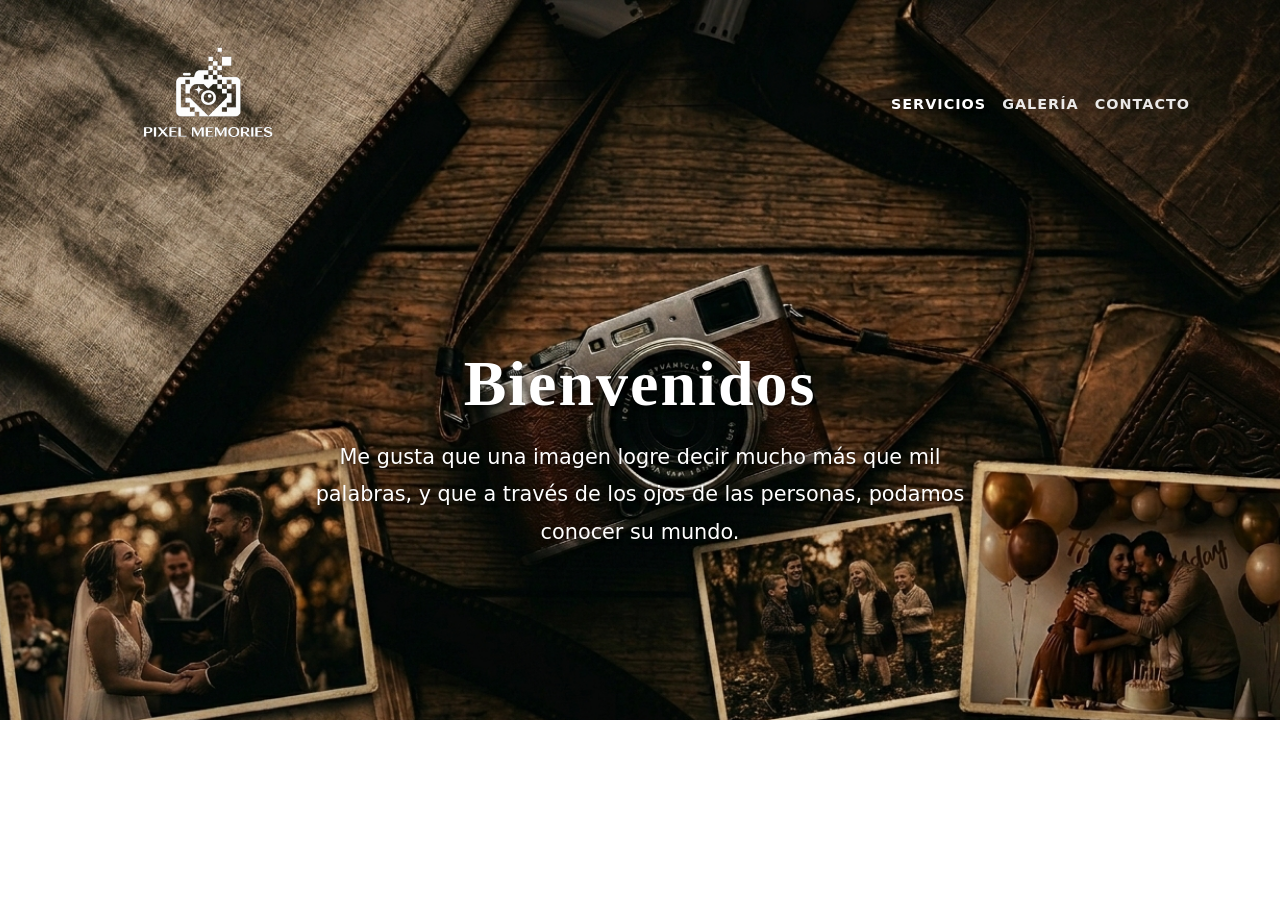
==== commit c14c166d: "volantazoooo, pero funciona el header responsive" ====
--- a/index.html
+++ b/index.html
@@ -4,71 +4,40 @@
     <meta charset="UTF-8">
     <meta name="viewport" content="width=device-width, initial-scale=1.0">
     <link href="/css/style.css" rel="stylesheet">
-    <link href="https://fonts.googleapis.com/css2?family=Montserrat:wght@400;500;600;700;800&display=swap" rel="stylesheet">
+    <link href="https://fonts.googleapis.com/css2?family=Montserrat:wght@400;500;600;700;800&display=swap" rel="stylesheet"><!--fuentes para la navegacion-->
     <title>Pixel Memories</title>
 </head>
 <body>
 
-    <header class="header">
-
-    <nav class="navbar navbar-expand-lg navbar-dark">
+<header class="main-header">
+    <nav class="navbar navbar-expand-md navbar-dark bg-transparent position-relative">
         <div class="container">
-
-            <a class="navbar-brand" href="index.html">
-                <img src="img/icon3.png" alt="Pixel Memories Logo">
-            </a>
-
-            <button
-                class="navbar-toggler"
-                type="button"
-                data-bs-toggle="collapse"
-                data-bs-target="#navbarMenu">
-
-                <span class="navbar-toggler-icon"></span>
-
-            </button>
-
-            <div class="collapse navbar-collapse justify-content-end"
-                id="navbarMenu">
-
-                <ul class="navbar-nav">
-
-                    <li class="nav-item">
-                        <a class="nav-link" href="servicios.html">
-                            SERVICIOS
-                        </a>
-                    </li>
-
-                    <li class="nav-item">
-                        <a class="nav-link" href="galeria.html">
-                            GALERÍA
-                        </a>
-                    </li>
-
-                    <li class="nav-item">
-                        <a class="nav-link" href="contacto.html">
-                            CONTACTO
-                        </a>
-                    </li>
-
-                </ul>
-
-            </div>
+        
+        <a class="navbar-brand" href="#">
+            <img src="img/icon.png" alt="Pixel Memories" class="logo-img">
+        </a>
+        
+        <button class="navbar-toggler" type="button" data-bs-toggle="collapse" data-bs-target="#navbarNav" aria-controls="navbarNav" aria-expanded="false" aria-label="Toggle navigation">
+            <span class="navbar-toggler-icon"></span>
+        </button>
+        
+        <div class="collapse navbar-collapse" id="navbarNav">
+            <ul class="navbar-nav ms-auto text-uppercase fw-semibold text-center text-md-start">
+                <li class="nav-item"><a class="nav-link active" href="#">Servicios</a></li>
+                <li class="nav-item"><a class="nav-link" href="#">Galería</a></li>
+                <li class="nav-item"><a class="nav-link" href="#">Contacto</a></li>
+            </ul>
+        </div>
 
         </div>
     </nav>
 
-    <div class="header-contenido">
-
-        <h1>Bienvenidos</h1>
-
-        <p>
-            Me gusta que una imagen logre decir mucho más que mil palabras,
-            y que a través de los ojos de las personas, podamos conocer su mundo.
+    <div class="hero-content container text-center text-white d-flex flex-column justify-content-center align-items-center">
+        <h1 class="display-3 fw-bold mb-3">Bienvenidos</h1>
+        <p class="lead max-w-ch">
+        Me gusta que una imagen logre decir mucho más que mil palabras, y que a través de los ojos de las personas, podamos conocer su mundo.
         </p>
-
     </div>
-
 </header>
 
 
--- a/css/style.css
+++ b/css/style.css
@@ -1,86 +1,100 @@
 @charset "UTF-8";
-.header {
+.main-header {
   position: relative;
-  min-height: 40rem;
   background-image: url("../img/banner.png");
   background-size: cover;
-  background-position: center -20rem;
+  background-position: center;
+  background-repeat: no-repeat;
+  min-height: 80vh;
   display: flex;
   flex-direction: column;
-  /*&::before {
-      content: "";
-      position: absolute;
-      inset: 0;
-
-      background: rgba(0, 0, 0, 0.35);
-  }*/
-}
-
-.navbar {
-  position: relative;
-  z-index: 2;
+}
+.main-header .navbar {
   padding-top: 1.5rem;
 }
-
-.navbar-brand {
-  display: flex;
-  flex-direction: column;
-  align-items: center;
-  color: white;
-  text-decoration: none;
-}
-.navbar-brand img {
-  width: 16rem;
+.main-header .navbar .logo-img {
+  width: 15rem;
   height: auto;
-}
-.navbar-brand span {
-  margin-top: 0.25rem;
-  font-size: 0.7rem;
-  font-weight: 700;
+  padding-left: 0.8rem;
+}
+.main-header .navbar .nav-link {
+  color: rgba(255, 255, 255, 0.9);
+  font-size: 0.9rem;
   letter-spacing: 1px;
-}
-
-.navbar-nav {
-  gap: 2rem;
-}
-
-.nav-link {
-  color: white !important;
-  font-family: "Montserrat", sans-serif;
-  font-size: 1.2rem !important;
-  font-weight: 600 !important;
-  letter-spacing: 1px;
-  text-transform: uppercase;
-}
-.nav-link:hover {
-  opacity: 0.6;
-}
-
-.header-contenido {
-  position: relative;
-  z-index: 2;
-  flex: 1;
-  display: flex;
-  flex-direction: column;
-  justify-content: center;
-  align-items: center;
-  text-align: center;
-  color: white;
-  padding: 0 1rem;
-}
-.header-contenido h1, .header-contenido .h1 {
-  font-family: Georgia, serif;
-  font-size: 4.2rem;
-  font-weight: bold;
-  margin-bottom: 1rem;
-}
-.header-contenido p {
-  max-width: 700px;
-  font-size: 1.4rem;
-  font-weight: 500;
-  line-height: 1.4;
-}
-
+  transition: color 0.3s ease;
+}
+.main-header .navbar .nav-link:hover, .main-header .navbar .nav-link.active {
+  color: #fff;
+  text-shadow: 0 2px 4px rgba(0, 0, 0, 0.6);
+}
+.main-header .navbar .navbar-toggler {
+  padding: 0.25rem 0.5rem;
+  font-size: 1.25rem;
+  border: 1px solid rgba(255, 255, 255, 0.2);
+}
+.main-header .navbar .navbar-toggler:focus {
+  box-shadow: none;
+}
+
+.hero-content {
+  flex-grow: 1;
+  padding: 3rem 1rem;
+  text-shadow: 0 2px 4px rgba(0, 0, 0, 0.6);
+}
+.hero-content h1, .hero-content .h1 {
+  font-family: "Georgia", serif;
+  letter-spacing: 2px;
+}
+.hero-content p {
+  max-width: 650px;
+  font-size: 1.3rem;
+  line-height: 1.8;
+}
+
+@media (max-width: 767.98px) {
+  .main-header {
+    min-height: 85vh;
+  }
+  .main-header .navbar {
+    height: 12rem;
+    display: flex;
+    align-items: center;
+  }
+  .main-header .navbar .navbar-brand {
+    position: absolute;
+    left: 50%;
+    top: 50%;
+    transform: translate(-50%, -50%);
+    margin: 0;
+    z-index: 10;
+  }
+  .main-header .navbar .navbar-toggler {
+    position: absolute;
+    right: 15px;
+    top: 50%;
+    transform: translateY(-50%);
+    z-index: 20;
+  }
+  .main-header .navbar-collapse {
+    background-color: rgba(0, 0, 0, 0.75);
+    position: absolute;
+    top: 75%;
+    left: 0px;
+    right: 0px;
+  }
+  .main-header .navbar-collapse .nav-item {
+    margin: 0.8rem 0;
+  }
+  .main-header .hero-content {
+    padding: 2rem 1rem;
+  }
+  .main-header .hero-content h1, .main-header .hero-content .h1 {
+    font-size: 2.5rem;
+  }
+  .main-header .hero-content p {
+    font-size: 1rem;
+  }
+}
 /*!
  * Bootstrap  v5.3.8 (https://getbootstrap.com/)
  * Copyright 2011-2025 The Bootstrap Authors
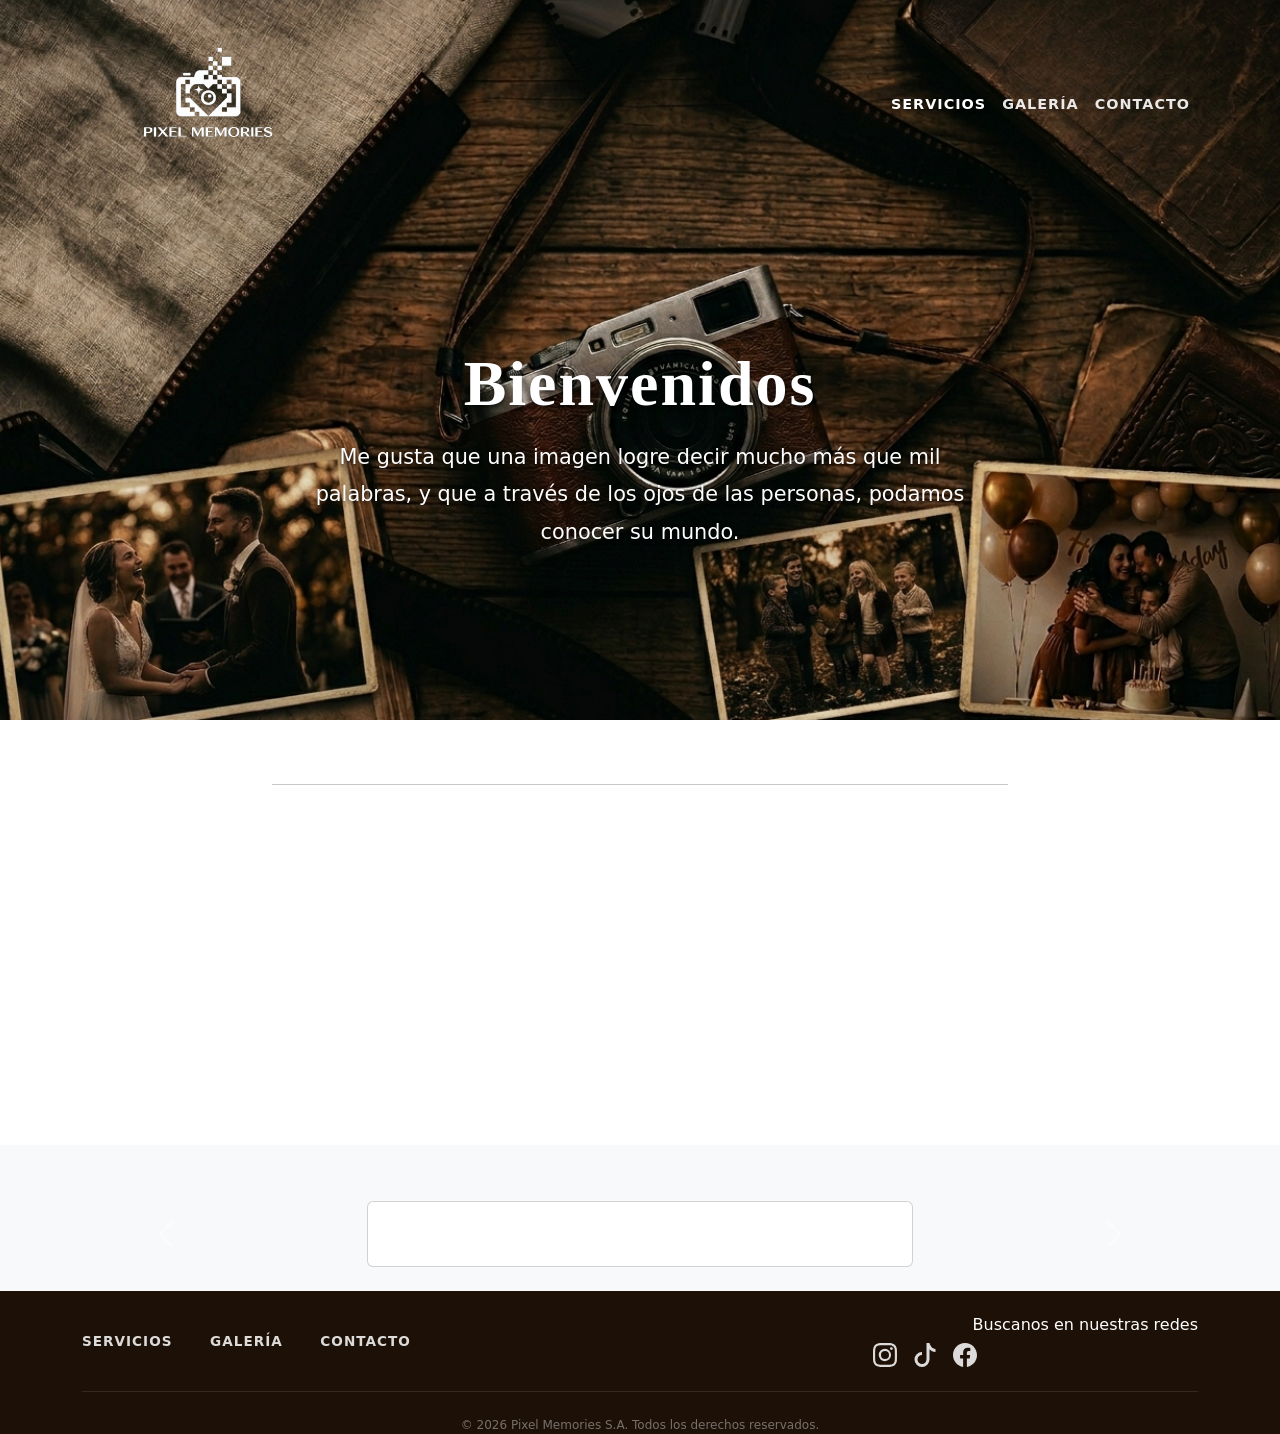
==== commit 68e91f0d: "Se agrego el footer y algunas secciones" ====
--- a/index.html
+++ b/index.html
@@ -13,7 +13,7 @@
     <nav class="navbar navbar-expand-md navbar-dark bg-transparent position-relative">
         <div class="container">
         
-        <a class="navbar-brand" href="#">
+        <a class="navbar-brand" href="index.html">
             <img src="img/icon.png" alt="Pixel Memories" class="logo-img">
         </a>
         
@@ -23,9 +23,9 @@
         
         <div class="collapse navbar-collapse" id="navbarNav">
             <ul class="navbar-nav ms-auto text-uppercase fw-semibold text-center text-md-start">
-                <li class="nav-item"><a class="nav-link active" href="#">Servicios</a></li>
-                <li class="nav-item"><a class="nav-link" href="#">Galería</a></li>
-                <li class="nav-item"><a class="nav-link" href="#">Contacto</a></li>
+                <li class="nav-item"><a class="nav-link active" href="servicios.html">Servicios</a></li>
+                <li class="nav-item"><a class="nav-link" href="galeria.html">Galería</a></li>
+                <li class="nav-item"><a class="nav-link" href="contacto.html">Contacto</a></li>
             </ul>
         </div>
 
@@ -40,6 +40,126 @@
     </div>
 </header>
 
+<section class="py-5 text-center">
+  <div class="container">
+    <div class="row justify-content-center">
+      <div class="col-md-8">
+        <h2></h2>
+        <hr> <p></p>
+      </div>
+    </div>
+  </div>
+</section>
+
+<section class="py-5">
+  <div class="container">
+    <div class="row align-items-center">
+      <div class="col-md-6">
+        <img src="" alt="" class="img-fluid">
+      </div>
+      <div class="col-md-6">
+        <h3></h3>
+        <p></p>
+        <a href="" class="btn"></a>
+      </div>
+    </div>
+  </div>
+</section>
+
+<section class="py-5">
+  <div class="container">
+    <div class="row align-items-center">
+      <div class="col-md-6order-2 order-md-1">
+        <h3></h3>
+        <p></p>
+        <a href="" class="btn"></a>
+      </div>
+      <div class="col-md-6 order-1 order-md-2">
+        <img src="" alt="" class="img-fluid">
+      </div>
+    </div>
+  </div>
+</section>
+
+<section class="py-5 bg-light text-center">
+  <div class="container">
+    <h2></h2>
+    
+    <div id="carouselTestimonios" class="carousel slide" data-bs-ride="carousel">
+      <div class="carousel-inner">
+        
+        <div class="carousel-item active">
+          <div class="row justify-content-center">
+            <div class="col-md-6">
+              <div class="card">
+                <div class="card-body">
+                  <img src="" alt="" class="rounded-circle">
+                  <h5></h5>
+                  <div class="stars"></div>
+                  <p class="card-text"></p>
+                </div>
+              </div>
+            </div>
+          </div>
+        </div>
+
+      </div>
+      
+      <button class="carousel-control-prev" type="button" data-bs-target="#carouselTestimonios" data-bs-slide="prev">
+        <span class="carousel-control-prev-icon" aria-hidden="true"></span>
+      </button>
+      <button class="carousel-control-next" type="button" data-bs-target="#carouselTestimonios" data-bs-slide="next">
+        <span class="carousel-control-next-icon" aria-hidden="true"></span>
+      </button>
+    </div>
+  </div>
+</section>
+
+<footer class="footer">
+  <div class="container">
+    <div class="row align-items-center gy-4">
+      
+      <div class="col-md-6 text-center text-md-start">
+        <ul class="footer-links list-unstyled m-0 text-uppercase fw-semibold">
+          <li class="mb-2"><a href="servicios.html">Servicios</a></li>
+          <li class="mb-2"><a href="galeria.html">Galería</a></li>
+          <li class="mb-0"><a href="contacto.html">Contacto</a></li>
+        </ul>
+      </div>
+      
+      <div class="col-md-6 text-center text-md-end">
+        <h6>Buscanos en nuestras redes</h2>
+        <!-- <p class="mb-2 text-uppercase fw-semibold text-white-50 small font-secondary">Buscanos en nuestras redes</p> -->
+        <div class="footer-socials d-flex justify-content-center justify-content-md-center gap-3">
+          <a href="#" target="_blank" aria-label="Instagram">
+            <svg xmlns="http://www.w3.org/2000/svg" width="24" height="24" fill="currentColor" class="bi bi-instagram" viewBox="0 0 16 16">
+              <path d="M8 0C5.829 0 5.556.01 4.703.048 3.85.088 3.269.222 2.76.42a3.9 3.9 0 0 0-1.417.923A3.9 3.9 0 0 0 .42 2.76C.222 3.268.087 3.85.048 4.7.01 5.555 0 5.827 0 8.001c0 2.172.01 2.444.048 3.297.04.852.174 1.433.372 1.942.205.526.478.972.923 1.417.444.445.89.719 1.416.923.51.198 1.09.333 1.942.372C5.555 15.99 5.827 16 8 16s2.444-.01 3.298-.048c.851-.04 1.434-.174 1.943-.372a3.9 3.9 0 0 0 1.416-.923c.445-.445.718-.891.923-1.417.197-.509.332-1.09.372-1.942C15.99 10.445 16 10.173 16 8s-.01-2.444-.048-3.299c-.04-.851-.175-1.433-.372-1.941a3.9 3.9 0 0 0-.923-1.417A3.9 3.9 0 0 0 13.24.42c-.51-.198-1.092-.333-1.943-.372C10.443.01 10.172 0 7.998 0zm-.717 1.442h.718c2.136 0 2.389.007 3.232.046.78.035 1.204.166 1.486.275.373.145.64.319.92.599s.453.546.598.92c.11.281.24.705.275 1.485.039.843.047 1.096.047 3.231s-.008 2.389-.047 3.232c-.035.78-.166 1.203-.275 1.485a2.5 2.5 0 0 1-.599.919c-.28.28-.546.453-.92.598-.28.11-.704.24-1.485.276-.843.038-1.096.047-3.232.047s-2.39-.009-3.233-.047c-.78-.036-1.203-.166-1.485-.276a2.5 2.5 0 0 1-.92-.598 2.5 2.5 0 0 1-.6-.92c-.109-.281-.24-.705-.275-1.485-.038-.843-.046-1.096-.046-3.233s.008-2.388.046-3.231c.036-.78.166-1.204.276-1.486.145-.373.319-.64.599-.92s.546-.453.92-.598c.282-.11.705-.24 1.485-.276.738-.034 1.024-.044 2.515-.045zm4.988 1.328a.96.96 0 1 0 0 1.92.96.96 0 0 0 0-1.92m-4.27 1.122a4.109 4.109 0 1 0 0 8.217 4.109 4.109 0 0 0 0-8.217m0 1.441a2.667 2.667 0 1 1 0 5.334 2.667 2.667 0 0 1 0-5.334"/>
+            </svg>
+          </a>
+          <a href="#" target="_blank" aria-label="TikTok">
+            <svg xmlns="http://www.w3.org/2000/svg" width="24" height="24" fill="currentColor" class="bi bi-tiktok" viewBox="0 0 16 16">
+              <path d="M9 0h1.98c.144.715.54 1.617 1.235 2.512C12.895 3.389 13.797 4 15 4v2c-1.753 0-3.07-.814-4-1.829V11a5 5 0 1 1-5-5v2a3 3 0 1 0 3 3z"/>
+            </svg>
+          </a>
+          <a href="#" target="_blank" aria-label="Facebook">
+            <svg xmlns="http://www.w3.org/2000/svg" width="24" height="24" fill="currentColor" class="bi bi-facebook" viewBox="0 0 16 16">
+              <path d="M16 8.049c0-4.446-3.582-8.05-8-8.05C3.58 0-.002 3.603-.002 8.05c0 4.017 2.926 7.347 6.75 7.951v-5.625h-2.03V8.05H6.75V6.275c0-2.017 1.195-3.131 3.022-3.131.876 0 1.791.157 1.791.157v1.98h-1.009c-.993 0-1.303.621-1.303 1.258v1.51h2.218l-.354 2.326H9.25V16c3.824-.604 6.75-3.934 6.75-7.951"/>
+            </svg>
+          </a>
+        </div>
+      </div>
+
+    </div>
+
+    <hr class="my-4 footer-divider">
+    <div class="row">
+      <div class="col-12 text-center">
+        <p class="copyright-text mb-0">&copy; 2026 Pixel Memories S.A. Todos los derechos reservados.</p>
+      </div>
+    </div>
+  </div>
+</footer>
+
 
     <script src="/lib/bootstrap/dist/js/bootstrap.min.js"></script>
 </body>
--- a/css/style.css
+++ b/css/style.css
@@ -51,7 +51,7 @@
   line-height: 1.8;
 }
 
-@media (max-width: 767.98px) {
+@media (max-width: 768px) {
   .main-header {
     min-height: 85vh;
   }
@@ -95,6 +95,52 @@
     font-size: 1rem;
   }
 }
+.footer {
+  background-color: #1d1107;
+  color: #ffffff;
+}
+@media (min-width: 768px) {
+  .footer .footer-links li {
+    display: inline-block;
+    margin-right: 2rem;
+    margin-bottom: 0 !important;
+  }
+}
+.footer .footer-links a {
+  color: rgba(255, 255, 255, 0.85);
+  text-decoration: none;
+  font-size: 0.85rem;
+  letter-spacing: 1px;
+  transition: color 0.3s ease;
+}
+.footer .footer-links a:hover {
+  color: #bda38f;
+}
+.footer .font-secondary {
+  font-size: 0.8rem;
+  letter-spacing: 0.5px;
+}
+.footer .footer-socials a {
+  color: rgba(255, 255, 255, 0.85);
+  transition: transform 0.3s ease, color 0.3s ease;
+  display: inline-block;
+}
+.footer .footer-socials a:hover {
+  color: #bda38f;
+  transform: translateY(-3px);
+}
+.footer .footer-socials a svg {
+  vertical-align: middle;
+}
+.footer .footer-divider {
+  border-top: 1px solid rgba(255, 255, 255, 0.1);
+  opacity: 1;
+}
+.footer .copyright-text {
+  font-size: 0.75rem;
+  color: rgba(255, 255, 255, 0.4);
+}
+
 /*!
  * Bootstrap  v5.3.8 (https://getbootstrap.com/)
  * Copyright 2011-2025 The Bootstrap Authors
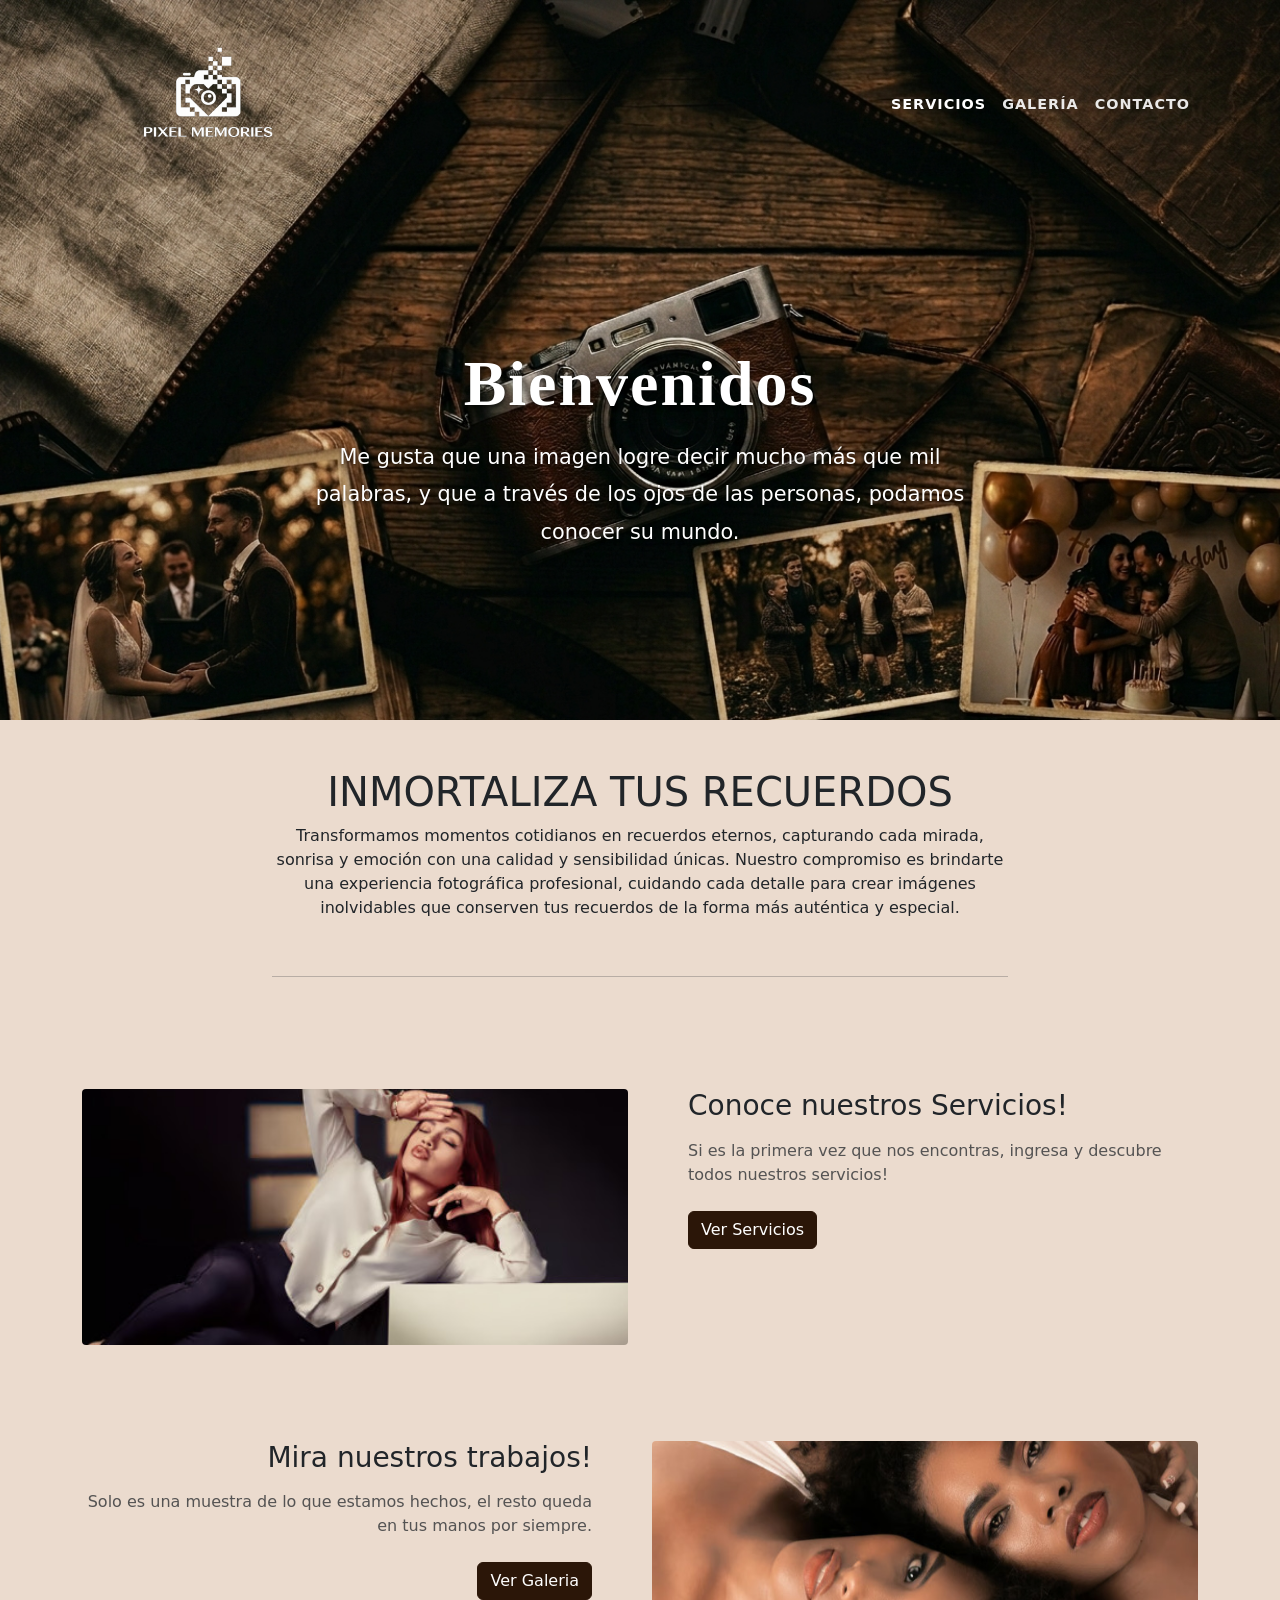
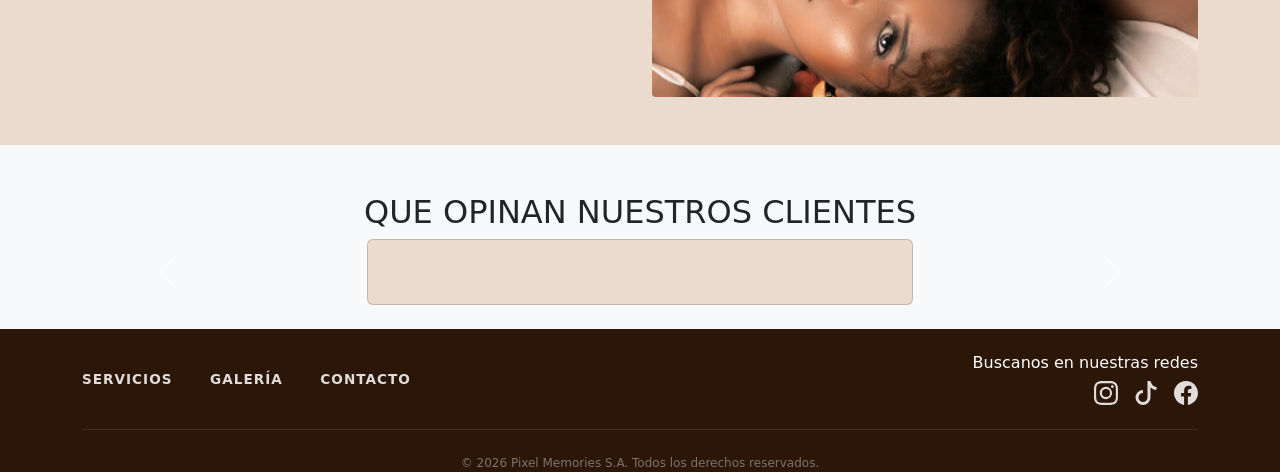
==== commit 6e07d107: "Pseudo terminado el index, copiado el header y footer en otras secciones" ====
--- a/index.html
+++ b/index.html
@@ -40,81 +40,102 @@
     </div>
 </header>
 
+
+
+
+<!--MAINNNNNNNNNNNNNN-->
 <section class="py-5 text-center">
-  <div class="container">
-    <div class="row justify-content-center">
-      <div class="col-md-8">
-        <h2></h2>
-        <hr> <p></p>
-      </div>
+    <div class="container">
+        <div class="row justify-content-center">
+            <div class="col-md-8">
+                <h1>INMORTALIZA TUS RECUERDOS</h1>
+                <p>Transformamos momentos cotidianos en recuerdos eternos, capturando cada mirada, sonrisa y emoción con una calidad y sensibilidad únicas. Nuestro compromiso es brindarte una experiencia fotográfica profesional,
+                cuidando cada detalle para crear imágenes inolvidables que conserven tus recuerdos de la forma más auténtica y especial.</p>
+            <br><hr>    
+            </div>
+        </div>
     </div>
-  </div>
 </section>
 
 <section class="py-5">
-  <div class="container">
-    <div class="row align-items-center">
-      <div class="col-md-6">
-        <img src="" alt="" class="img-fluid">
-      </div>
-      <div class="col-md-6">
-        <h3></h3>
-        <p></p>
-        <a href="" class="btn"></a>
-      </div>
+    <div class="container">
+        <div class="row align-items-top gy-4"> <div class="col-md-6 order-1 order-md-1">
+            <div class="img-wrapper">
+            <img src="img/imgIndex2.png" alt="Imagen de Servicios" class="img-fluid custom-section-img">
+            </div>
+        </div>
+        
+        <div class="col-md-6 order-2 order-md-2 text-center text-md-start ps-md-5">
+            <h3 class="mb-3">Conoce nuestros Servicios!</h3>
+            <p class="mb-4 text-muted">Si es la primera vez que nos encontras, ingresa y descubre todos nuestros servicios!</p>
+            <a href="servicios.html" class="btn btn-primary">Ver Servicios</a>
+        </div>
+        
+        </div>
     </div>
-  </div>
 </section>
 
 <section class="py-5">
-  <div class="container">
-    <div class="row align-items-center">
-      <div class="col-md-6order-2 order-md-1">
-        <h3></h3>
-        <p></p>
-        <a href="" class="btn"></a>
-      </div>
-      <div class="col-md-6 order-1 order-md-2">
-        <img src="" alt="" class="img-fluid">
-      </div>
+    <div class="container">
+        <div class="row align-items-top gy-4">
+        
+        <div class="col-md-6 order-1 order-md-2">
+            <div class="img-wrapper">
+            <img src="img/imgIndex1.png" alt="Imagen de Galeria" class="img-fluid custom-section-img">
+            </div>
+        </div>
+        
+        <div class="col-md-6 order-2 order-md-1 text-center text-md-end pe-md-5">
+            <h3 class="mb-3">Mira nuestros trabajos!</h3>
+            <p class="mb-4 text-muted">Solo es una muestra de lo que estamos hechos, el resto queda en tus manos por siempre.</p>
+            <a href="galeria.html" class="btn btn-primary">Ver Galeria</a>
+        </div>
+        
+        </div>
     </div>
-  </div>
 </section>
 
+
+
+
 <section class="py-5 bg-light text-center">
-  <div class="container">
-    <h2></h2>
-    
-    <div id="carouselTestimonios" class="carousel slide" data-bs-ride="carousel">
-      <div class="carousel-inner">
+    <div class="container">
+        <h2>QUE OPINAN NUESTROS CLIENTES</h2>
         
-        <div class="carousel-item active">
-          <div class="row justify-content-center">
-            <div class="col-md-6">
-              <div class="card">
-                <div class="card-body">
-                  <img src="" alt="" class="rounded-circle">
-                  <h5></h5>
-                  <div class="stars"></div>
-                  <p class="card-text"></p>
+        <div id="carouselTestimonios" class="carousel slide" data-bs-ride="carousel">
+        <div class="carousel-inner">
+            
+            <div class="carousel-item active">
+            <div class="row justify-content-center">
+                <div class="col-md-6">
+                <div class="card">
+                    <div class="card-body">
+                    <img src="" alt="" class="rounded-circle">
+                    <h5></h5>
+                    <div class="stars"></div>
+                    <p class="card-text"></p>
+                    </div>
                 </div>
-              </div>
+                </div>
             </div>
-          </div>
+            </div>
+
         </div>
-
-      </div>
-      
-      <button class="carousel-control-prev" type="button" data-bs-target="#carouselTestimonios" data-bs-slide="prev">
-        <span class="carousel-control-prev-icon" aria-hidden="true"></span>
-      </button>
-      <button class="carousel-control-next" type="button" data-bs-target="#carouselTestimonios" data-bs-slide="next">
-        <span class="carousel-control-next-icon" aria-hidden="true"></span>
-      </button>
+        
+        <button class="carousel-control-prev" type="button" data-bs-target="#carouselTestimonios" data-bs-slide="prev">
+            <span class="carousel-control-prev-icon" aria-hidden="true"></span>
+        </button>
+        <button class="carousel-control-next" type="button" data-bs-target="#carouselTestimonios" data-bs-slide="next">
+            <span class="carousel-control-next-icon" aria-hidden="true"></span>
+        </button>
+        </div>
     </div>
-  </div>
 </section>
 
+
+
+
+<!--FOOTER!!!!!!!!!!!!!!!!!!!!!!!!!!!!!-->
 <footer class="footer">
   <div class="container">
     <div class="row align-items-center gy-4">
@@ -130,7 +151,7 @@
       <div class="col-md-6 text-center text-md-end">
         <h6>Buscanos en nuestras redes</h2>
         <!-- <p class="mb-2 text-uppercase fw-semibold text-white-50 small font-secondary">Buscanos en nuestras redes</p> -->
-        <div class="footer-socials d-flex justify-content-center justify-content-md-center gap-3">
+        <div class="footer-socials d-flex justify-content-center justify-content-md-end gap-3">
           <a href="#" target="_blank" aria-label="Instagram">
             <svg xmlns="http://www.w3.org/2000/svg" width="24" height="24" fill="currentColor" class="bi bi-instagram" viewBox="0 0 16 16">
               <path d="M8 0C5.829 0 5.556.01 4.703.048 3.85.088 3.269.222 2.76.42a3.9 3.9 0 0 0-1.417.923A3.9 3.9 0 0 0 .42 2.76C.222 3.268.087 3.85.048 4.7.01 5.555 0 5.827 0 8.001c0 2.172.01 2.444.048 3.297.04.852.174 1.433.372 1.942.205.526.478.972.923 1.417.444.445.89.719 1.416.923.51.198 1.09.333 1.942.372C5.555 15.99 5.827 16 8 16s2.444-.01 3.298-.048c.851-.04 1.434-.174 1.943-.372a3.9 3.9 0 0 0 1.416-.923c.445-.445.718-.891.923-1.417.197-.509.332-1.09.372-1.942C15.99 10.445 16 10.173 16 8s-.01-2.444-.048-3.299c-.04-.851-.175-1.433-.372-1.941a3.9 3.9 0 0 0-.923-1.417A3.9 3.9 0 0 0 13.24.42c-.51-.198-1.092-.333-1.943-.372C10.443.01 10.172 0 7.998 0zm-.717 1.442h.718c2.136 0 2.389.007 3.232.046.78.035 1.204.166 1.486.275.373.145.64.319.92.599s.453.546.598.92c.11.281.24.705.275 1.485.039.843.047 1.096.047 3.231s-.008 2.389-.047 3.232c-.035.78-.166 1.203-.275 1.485a2.5 2.5 0 0 1-.599.919c-.28.28-.546.453-.92.598-.28.11-.704.24-1.485.276-.843.038-1.096.047-3.232.047s-2.39-.009-3.233-.047c-.78-.036-1.203-.166-1.485-.276a2.5 2.5 0 0 1-.92-.598 2.5 2.5 0 0 1-.6-.92c-.109-.281-.24-.705-.275-1.485-.038-.843-.046-1.096-.046-3.233s.008-2.388.046-3.231c.036-.78.166-1.204.276-1.486.145-.373.319-.64.599-.92s.546-.453.92-.598c.282-.11.705-.24 1.485-.276.738-.034 1.024-.044 2.515-.045zm4.988 1.328a.96.96 0 1 0 0 1.92.96.96 0 0 0 0-1.92m-4.27 1.122a4.109 4.109 0 1 0 0 8.217 4.109 4.109 0 0 0 0-8.217m0 1.441a2.667 2.667 0 1 1 0 5.334 2.667 2.667 0 0 1 0-5.334"/>
--- a/css/style.css
+++ b/css/style.css
@@ -23,9 +23,8 @@
   letter-spacing: 1px;
   transition: color 0.3s ease;
 }
-.main-header .navbar .nav-link:hover, .main-header .navbar .nav-link.active {
-  color: #fff;
-  text-shadow: 0 2px 4px rgba(0, 0, 0, 0.6);
+.main-header .navbar .nav-link:hover {
+  color: #ebdbce;
 }
 .main-header .navbar .navbar-toggler {
   padding: 0.25rem 0.5rem;
@@ -95,8 +94,25 @@
     font-size: 1rem;
   }
 }
+.img-wrapper {
+  width: 100%;
+  overflow: hidden;
+  border-radius: 4px;
+}
+
+.custom-section-img {
+  width: 100%;
+  object-fit: cover;
+  object-position: center;
+}
+
+@media (min-width: 768px) {
+  .custom-section-img {
+    height: 320px;
+  }
+}
 .footer {
-  background-color: #1d1107;
+  background-color: #2b1608;
   color: #ffffff;
 }
 @media (min-width: 768px) {
@@ -171,7 +187,7 @@
   --bs-gray-700: #495057;
   --bs-gray-800: #343a40;
   --bs-gray-900: #212529;
-  --bs-primary: #0d6efd;
+  --bs-primary: #2b1608;
   --bs-secondary: #6c757d;
   --bs-success: #198754;
   --bs-info: #0dcaf0;
@@ -179,7 +195,7 @@
   --bs-danger: #dc3545;
   --bs-light: #f8f9fa;
   --bs-dark: #212529;
-  --bs-primary-rgb: 13, 110, 253;
+  --bs-primary-rgb: 43, 22, 8;
   --bs-secondary-rgb: 108, 117, 125;
   --bs-success-rgb: 25, 135, 84;
   --bs-info-rgb: 13, 202, 240;
@@ -187,7 +203,7 @@
   --bs-danger-rgb: 220, 53, 69;
   --bs-light-rgb: 248, 249, 250;
   --bs-dark-rgb: 33, 37, 41;
-  --bs-primary-text-emphasis: rgb(5.2, 44, 101.2);
+  --bs-primary-text-emphasis: rgb(17.2, 8.8, 3.2);
   --bs-secondary-text-emphasis: rgb(43.2, 46.8, 50);
   --bs-success-text-emphasis: rgb(10, 54, 33.6);
   --bs-info-text-emphasis: rgb(5.2, 80.8, 96);
@@ -195,7 +211,7 @@
   --bs-danger-text-emphasis: rgb(88, 21.2, 27.6);
   --bs-light-text-emphasis: #495057;
   --bs-dark-text-emphasis: #495057;
-  --bs-primary-bg-subtle: rgb(206.6, 226, 254.6);
+  --bs-primary-bg-subtle: rgb(212.6, 208.4, 205.6);
   --bs-secondary-bg-subtle: rgb(225.6, 227.4, 229);
   --bs-success-bg-subtle: rgb(209, 231, 220.8);
   --bs-info-bg-subtle: rgb(206.6, 244.4, 252);
@@ -203,7 +219,7 @@
   --bs-danger-bg-subtle: rgb(248, 214.6, 217.8);
   --bs-light-bg-subtle: rgb(251.5, 252, 252.5);
   --bs-dark-bg-subtle: #ced4da;
-  --bs-primary-border-subtle: rgb(158.2, 197, 254.2);
+  --bs-primary-border-subtle: rgb(170.2, 161.8, 156.2);
   --bs-secondary-border-subtle: rgb(196.2, 199.8, 203);
   --bs-success-border-subtle: rgb(163, 207, 186.6);
   --bs-info-border-subtle: rgb(158.2, 233.8, 249);
@@ -222,8 +238,8 @@
   --bs-body-line-height: 1.5;
   --bs-body-color: #212529;
   --bs-body-color-rgb: 33, 37, 41;
-  --bs-body-bg: #fff;
-  --bs-body-bg-rgb: 255, 255, 255;
+  --bs-body-bg: #ebdbce;
+  --bs-body-bg-rgb: 235, 219, 206;
   --bs-emphasis-color: #000;
   --bs-emphasis-color-rgb: 0, 0, 0;
   --bs-secondary-color: rgba(33, 37, 41, 0.75);
@@ -235,11 +251,11 @@
   --bs-tertiary-bg: #f8f9fa;
   --bs-tertiary-bg-rgb: 248, 249, 250;
   --bs-heading-color: inherit;
-  --bs-link-color: #0d6efd;
-  --bs-link-color-rgb: 13, 110, 253;
+  --bs-link-color: #2b1608;
+  --bs-link-color-rgb: 43, 22, 8;
   --bs-link-decoration: underline;
-  --bs-link-hover-color: rgb(10.4, 88, 202.4);
-  --bs-link-hover-color-rgb: 10, 88, 202;
+  --bs-link-hover-color: rgb(34.4, 17.6, 6.4);
+  --bs-link-hover-color-rgb: 34, 18, 6;
   --bs-code-color: #d63384;
   --bs-highlight-color: #212529;
   --bs-highlight-bg: rgb(255, 242.6, 205.4);
@@ -260,7 +276,7 @@
   --bs-box-shadow-inset: inset 0 1px 2px rgba(0, 0, 0, 0.075);
   --bs-focus-ring-width: 0.25rem;
   --bs-focus-ring-opacity: 0.25;
-  --bs-focus-ring-color: rgba(13, 110, 253, 0.25);
+  --bs-focus-ring-color: rgba(43, 22, 8, 0.25);
   --bs-form-valid-color: #198754;
   --bs-form-valid-border-color: #198754;
   --bs-form-invalid-color: #dc3545;
@@ -283,7 +299,7 @@
   --bs-tertiary-color-rgb: 222, 226, 230;
   --bs-tertiary-bg: rgb(42.5, 47.5, 52.5);
   --bs-tertiary-bg-rgb: 43, 48, 53;
-  --bs-primary-text-emphasis: rgb(109.8, 168, 253.8);
+  --bs-primary-text-emphasis: rgb(127.8, 115.2, 106.8);
   --bs-secondary-text-emphasis: rgb(166.8, 172.2, 177);
   --bs-success-text-emphasis: rgb(117, 183, 152.4);
   --bs-info-text-emphasis: rgb(109.8, 223.2, 246);
@@ -291,7 +307,7 @@
   --bs-danger-text-emphasis: rgb(234, 133.8, 143.4);
   --bs-light-text-emphasis: #f8f9fa;
   --bs-dark-text-emphasis: #dee2e6;
-  --bs-primary-bg-subtle: rgb(2.6, 22, 50.6);
+  --bs-primary-bg-subtle: rgb(8.6, 4.4, 1.6);
   --bs-secondary-bg-subtle: rgb(21.6, 23.4, 25);
   --bs-success-bg-subtle: rgb(5, 27, 16.8);
   --bs-info-bg-subtle: rgb(2.6, 40.4, 48);
@@ -299,7 +315,7 @@
   --bs-danger-bg-subtle: rgb(44, 10.6, 13.8);
   --bs-light-bg-subtle: #343a40;
   --bs-dark-bg-subtle: #1a1d20;
-  --bs-primary-border-subtle: rgb(7.8, 66, 151.8);
+  --bs-primary-border-subtle: rgb(25.8, 13.2, 4.8);
   --bs-secondary-border-subtle: rgb(64.8, 70.2, 75);
   --bs-success-border-subtle: rgb(15, 81, 50.4);
   --bs-info-border-subtle: rgb(7.8, 121.2, 144);
@@ -308,10 +324,10 @@
   --bs-light-border-subtle: #495057;
   --bs-dark-border-subtle: #343a40;
   --bs-heading-color: inherit;
-  --bs-link-color: rgb(109.8, 168, 253.8);
-  --bs-link-hover-color: rgb(138.84, 185.4, 254.04);
-  --bs-link-color-rgb: 110, 168, 254;
-  --bs-link-hover-color-rgb: 139, 185, 254;
+  --bs-link-color: rgb(127.8, 115.2, 106.8);
+  --bs-link-hover-color: rgb(153.24, 143.16, 136.44);
+  --bs-link-color-rgb: 128, 115, 107;
+  --bs-link-hover-color-rgb: 153, 143, 136;
   --bs-code-color: rgb(230.4, 132.6, 181.2);
   --bs-highlight-color: #dee2e6;
   --bs-highlight-bg: rgb(102, 77.2, 2.8);
@@ -2076,13 +2092,13 @@
 
 .table-primary {
   --bs-table-color: #000;
-  --bs-table-bg: rgb(206.6, 226, 254.6);
-  --bs-table-border-color: rgb(165.28, 180.8, 203.68);
-  --bs-table-striped-bg: rgb(196.27, 214.7, 241.87);
+  --bs-table-bg: rgb(212.6, 208.4, 205.6);
+  --bs-table-border-color: rgb(170.08, 166.72, 164.48);
+  --bs-table-striped-bg: rgb(201.97, 197.98, 195.32);
   --bs-table-striped-color: #000;
-  --bs-table-active-bg: rgb(185.94, 203.4, 229.14);
+  --bs-table-active-bg: rgb(191.34, 187.56, 185.04);
   --bs-table-active-color: #000;
-  --bs-table-hover-bg: rgb(191.105, 209.05, 235.505);
+  --bs-table-hover-bg: rgb(196.655, 192.77, 190.18);
   --bs-table-hover-color: #000;
   color: var(--bs-table-color);
   border-color: var(--bs-table-border-color);
@@ -2280,9 +2296,9 @@
 .form-control:focus {
   color: var(--bs-body-color);
   background-color: var(--bs-body-bg);
-  border-color: rgb(134, 182.5, 254);
+  border-color: rgb(149, 138.5, 131.5);
   outline: 0;
-  box-shadow: 0 0 0 0.25rem rgba(13, 110, 253, 0.25);
+  box-shadow: 0 0 0 0.25rem rgba(43, 22, 8, 0.25);
 }
 .form-control::-webkit-date-and-time-value {
   min-width: 85px;
@@ -2425,9 +2441,9 @@
   }
 }
 .form-select:focus {
-  border-color: rgb(134, 182.5, 254);
+  border-color: rgb(149, 138.5, 131.5);
   outline: 0;
-  box-shadow: 0 0 0 0.25rem rgba(13, 110, 253, 0.25);
+  box-shadow: 0 0 0 0.25rem rgba(43, 22, 8, 0.25);
 }
 .form-select[multiple], .form-select[size]:not([size="1"]) {
   padding-right: 0.75rem;
@@ -2509,13 +2525,13 @@
   filter: brightness(90%);
 }
 .form-check-input:focus {
-  border-color: rgb(134, 182.5, 254);
+  border-color: rgb(149, 138.5, 131.5);
   outline: 0;
-  box-shadow: 0 0 0 0.25rem rgba(13, 110, 253, 0.25);
+  box-shadow: 0 0 0 0.25rem rgba(43, 22, 8, 0.25);
 }
 .form-check-input:checked {
-  background-color: #0d6efd;
-  border-color: #0d6efd;
+  background-color: #2b1608;
+  border-color: #2b1608;
 }
 .form-check-input:checked[type=checkbox] {
   --bs-form-check-bg-image: url("data:image/svg+xml,%3csvg xmlns='http://www.w3.org/2000/svg' viewBox='0 0 20 20'%3e%3cpath fill='none' stroke='%23fff' stroke-linecap='round' stroke-linejoin='round' stroke-width='3' d='m6 10 3 3 6-6'/%3e%3c/svg%3e");
@@ -2524,8 +2540,8 @@
   --bs-form-check-bg-image: url("data:image/svg+xml,%3csvg xmlns='http://www.w3.org/2000/svg' viewBox='-4 -4 8 8'%3e%3ccircle r='2' fill='%23fff'/%3e%3c/svg%3e");
 }
 .form-check-input[type=checkbox]:indeterminate {
-  background-color: #0d6efd;
-  border-color: #0d6efd;
+  background-color: #2b1608;
+  border-color: #2b1608;
   --bs-form-check-bg-image: url("data:image/svg+xml,%3csvg xmlns='http://www.w3.org/2000/svg' viewBox='0 0 20 20'%3e%3cpath fill='none' stroke='%23fff' stroke-linecap='round' stroke-linejoin='round' stroke-width='3' d='M6 10h8'/%3e%3c/svg%3e");
 }
 .form-check-input:disabled {
@@ -2556,7 +2572,7 @@
   }
 }
 .form-switch .form-check-input:focus {
-  --bs-form-switch-bg: url("data:image/svg+xml,%3csvg xmlns='http://www.w3.org/2000/svg' viewBox='-4 -4 8 8'%3e%3ccircle r='3' fill='rgb%28134, 182.5, 254%29'/%3e%3c/svg%3e");
+  --bs-form-switch-bg: url("data:image/svg+xml,%3csvg xmlns='http://www.w3.org/2000/svg' viewBox='-4 -4 8 8'%3e%3ccircle r='3' fill='rgb%28149, 138.5, 131.5%29'/%3e%3c/svg%3e");
 }
 .form-switch .form-check-input:checked {
   background-position: right center;
@@ -2602,10 +2618,10 @@
   outline: 0;
 }
 .form-range:focus::-webkit-slider-thumb {
-  box-shadow: 0 0 0 1px #fff, 0 0 0 0.25rem rgba(13, 110, 253, 0.25);
+  box-shadow: 0 0 0 1px #ebdbce, 0 0 0 0.25rem rgba(43, 22, 8, 0.25);
 }
 .form-range:focus::-moz-range-thumb {
-  box-shadow: 0 0 0 1px #fff, 0 0 0 0.25rem rgba(13, 110, 253, 0.25);
+  box-shadow: 0 0 0 1px #ebdbce, 0 0 0 0.25rem rgba(43, 22, 8, 0.25);
 }
 .form-range::-moz-focus-outer {
   border: 0;
@@ -2615,7 +2631,7 @@
   height: 1rem;
   margin-top: -0.25rem;
   appearance: none;
-  background-color: #0d6efd;
+  background-color: #2b1608;
   border: 0;
   border-radius: 1rem;
   transition: background-color 0.15s ease-in-out, border-color 0.15s ease-in-out, box-shadow 0.15s ease-in-out;
@@ -2626,7 +2642,7 @@
   }
 }
 .form-range::-webkit-slider-thumb:active {
-  background-color: rgb(182.4, 211.5, 254.4);
+  background-color: rgb(191.4, 185.1, 180.9);
 }
 .form-range::-webkit-slider-runnable-track {
   width: 100%;
@@ -2641,7 +2657,7 @@
   width: 1rem;
   height: 1rem;
   appearance: none;
-  background-color: #0d6efd;
+  background-color: #2b1608;
   border: 0;
   border-radius: 1rem;
   transition: background-color 0.15s ease-in-out, border-color 0.15s ease-in-out, box-shadow 0.15s ease-in-out;
@@ -2652,7 +2668,7 @@
   }
 }
 .form-range::-moz-range-thumb:active {
-  background-color: rgb(182.4, 211.5, 254.4);
+  background-color: rgb(191.4, 185.1, 180.9);
 }
 .form-range::-moz-range-track {
   width: 100%;
@@ -3112,19 +3128,19 @@
 
 .btn-primary {
   --bs-btn-color: #fff;
-  --bs-btn-bg: #0d6efd;
-  --bs-btn-border-color: #0d6efd;
+  --bs-btn-bg: #2b1608;
+  --bs-btn-border-color: #2b1608;
   --bs-btn-hover-color: #fff;
-  --bs-btn-hover-bg: rgb(11.05, 93.5, 215.05);
-  --bs-btn-hover-border-color: rgb(10.4, 88, 202.4);
-  --bs-btn-focus-shadow-rgb: 49, 132, 253;
+  --bs-btn-hover-bg: rgb(36.55, 18.7, 6.8);
+  --bs-btn-hover-border-color: rgb(34.4, 17.6, 6.4);
+  --bs-btn-focus-shadow-rgb: 75, 57, 45;
   --bs-btn-active-color: #fff;
-  --bs-btn-active-bg: rgb(10.4, 88, 202.4);
-  --bs-btn-active-border-color: rgb(9.75, 82.5, 189.75);
+  --bs-btn-active-bg: rgb(34.4, 17.6, 6.4);
+  --bs-btn-active-border-color: rgb(32.25, 16.5, 6);
   --bs-btn-active-shadow: inset 0 3px 5px rgba(0, 0, 0, 0.125);
   --bs-btn-disabled-color: #fff;
-  --bs-btn-disabled-bg: #0d6efd;
-  --bs-btn-disabled-border-color: #0d6efd;
+  --bs-btn-disabled-bg: #2b1608;
+  --bs-btn-disabled-border-color: #2b1608;
 }
 
 .btn-secondary {
@@ -3247,19 +3263,19 @@
 }
 
 .btn-outline-primary {
-  --bs-btn-color: #0d6efd;
-  --bs-btn-border-color: #0d6efd;
+  --bs-btn-color: #2b1608;
+  --bs-btn-border-color: #2b1608;
   --bs-btn-hover-color: #fff;
-  --bs-btn-hover-bg: #0d6efd;
-  --bs-btn-hover-border-color: #0d6efd;
-  --bs-btn-focus-shadow-rgb: 13, 110, 253;
+  --bs-btn-hover-bg: #2b1608;
+  --bs-btn-hover-border-color: #2b1608;
+  --bs-btn-focus-shadow-rgb: 43, 22, 8;
   --bs-btn-active-color: #fff;
-  --bs-btn-active-bg: #0d6efd;
-  --bs-btn-active-border-color: #0d6efd;
+  --bs-btn-active-bg: #2b1608;
+  --bs-btn-active-border-color: #2b1608;
   --bs-btn-active-shadow: inset 0 3px 5px rgba(0, 0, 0, 0.125);
-  --bs-btn-disabled-color: #0d6efd;
+  --bs-btn-disabled-color: #2b1608;
   --bs-btn-disabled-bg: transparent;
-  --bs-btn-disabled-border-color: #0d6efd;
+  --bs-btn-disabled-border-color: #2b1608;
   --bs-gradient: none;
 }
 
@@ -3394,7 +3410,7 @@
   --bs-btn-disabled-color: #6c757d;
   --bs-btn-disabled-border-color: transparent;
   --bs-btn-box-shadow: 0 0 0 #000;
-  --bs-btn-focus-shadow-rgb: 49, 132, 253;
+  --bs-btn-focus-shadow-rgb: 75, 57, 45;
   text-decoration: underline;
 }
 .btn-link:focus-visible {
@@ -3501,7 +3517,7 @@
   --bs-dropdown-link-hover-color: var(--bs-body-color);
   --bs-dropdown-link-hover-bg: var(--bs-tertiary-bg);
   --bs-dropdown-link-active-color: #fff;
-  --bs-dropdown-link-active-bg: #0d6efd;
+  --bs-dropdown-link-active-bg: #2b1608;
   --bs-dropdown-link-disabled-color: var(--bs-tertiary-color);
   --bs-dropdown-item-padding-x: 1rem;
   --bs-dropdown-item-padding-y: 0.25rem;
@@ -3767,7 +3783,7 @@
   --bs-dropdown-divider-bg: var(--bs-border-color-translucent);
   --bs-dropdown-link-hover-bg: rgba(255, 255, 255, 0.15);
   --bs-dropdown-link-active-color: #fff;
-  --bs-dropdown-link-active-bg: #0d6efd;
+  --bs-dropdown-link-active-bg: #2b1608;
   --bs-dropdown-link-disabled-color: #adb5bd;
   --bs-dropdown-header-color: #adb5bd;
 }
@@ -3908,7 +3924,7 @@
 }
 .nav-link:focus-visible {
   outline: 0;
-  box-shadow: 0 0 0 0.25rem rgba(13, 110, 253, 0.25);
+  box-shadow: 0 0 0 0.25rem rgba(43, 22, 8, 0.25);
 }
 .nav-link.disabled, .nav-link:disabled {
   color: var(--bs-nav-link-disabled-color);
@@ -3951,7 +3967,7 @@
 .nav-pills {
   --bs-nav-pills-border-radius: var(--bs-border-radius);
   --bs-nav-pills-link-active-color: #fff;
-  --bs-nav-pills-link-active-bg: #0d6efd;
+  --bs-nav-pills-link-active-bg: #2b1608;
 }
 .nav-pills .nav-link {
   border-radius: var(--bs-nav-pills-border-radius);
@@ -4638,8 +4654,8 @@
   --bs-accordion-btn-icon-width: 1.25rem;
   --bs-accordion-btn-icon-transform: rotate(-180deg);
   --bs-accordion-btn-icon-transition: transform 0.2s ease-in-out;
-  --bs-accordion-btn-active-icon: url("data:image/svg+xml,%3csvg xmlns='http://www.w3.org/2000/svg' viewBox='0 0 16 16' fill='none' stroke='rgb%285.2, 44, 101.2%29' stroke-linecap='round' stroke-linejoin='round'%3e%3cpath d='m2 5 6 6 6-6'/%3e%3c/svg%3e");
-  --bs-accordion-btn-focus-box-shadow: 0 0 0 0.25rem rgba(13, 110, 253, 0.25);
+  --bs-accordion-btn-active-icon: url("data:image/svg+xml,%3csvg xmlns='http://www.w3.org/2000/svg' viewBox='0 0 16 16' fill='none' stroke='rgb%2817.2, 8.8, 3.2%29' stroke-linecap='round' stroke-linejoin='round'%3e%3cpath d='m2 5 6 6 6-6'/%3e%3c/svg%3e");
+  --bs-accordion-btn-focus-box-shadow: 0 0 0 0.25rem rgba(43, 22, 8, 0.25);
   --bs-accordion-body-padding-x: 1.25rem;
   --bs-accordion-body-padding-y: 1rem;
   --bs-accordion-active-color: var(--bs-primary-text-emphasis);
@@ -4755,8 +4771,8 @@
 }
 
 [data-bs-theme=dark] .accordion-button::after {
-  --bs-accordion-btn-icon: url("data:image/svg+xml,%3csvg xmlns='http://www.w3.org/2000/svg' viewBox='0 0 16 16' fill='rgb%28109.8, 168, 253.8%29'%3e%3cpath fill-rule='evenodd' d='M1.646 4.646a.5.5 0 0 1 .708 0L8 10.293l5.646-5.647a.5.5 0 0 1 .708.708l-6 6a.5.5 0 0 1-.708 0l-6-6a.5.5 0 0 1 0-.708'/%3e%3c/svg%3e");
-  --bs-accordion-btn-active-icon: url("data:image/svg+xml,%3csvg xmlns='http://www.w3.org/2000/svg' viewBox='0 0 16 16' fill='rgb%28109.8, 168, 253.8%29'%3e%3cpath fill-rule='evenodd' d='M1.646 4.646a.5.5 0 0 1 .708 0L8 10.293l5.646-5.647a.5.5 0 0 1 .708.708l-6 6a.5.5 0 0 1-.708 0l-6-6a.5.5 0 0 1 0-.708'/%3e%3c/svg%3e");
+  --bs-accordion-btn-icon: url("data:image/svg+xml,%3csvg xmlns='http://www.w3.org/2000/svg' viewBox='0 0 16 16' fill='rgb%28127.8, 115.2, 106.8%29'%3e%3cpath fill-rule='evenodd' d='M1.646 4.646a.5.5 0 0 1 .708 0L8 10.293l5.646-5.647a.5.5 0 0 1 .708.708l-6 6a.5.5 0 0 1-.708 0l-6-6a.5.5 0 0 1 0-.708'/%3e%3c/svg%3e");
+  --bs-accordion-btn-active-icon: url("data:image/svg+xml,%3csvg xmlns='http://www.w3.org/2000/svg' viewBox='0 0 16 16' fill='rgb%28127.8, 115.2, 106.8%29'%3e%3cpath fill-rule='evenodd' d='M1.646 4.646a.5.5 0 0 1 .708 0L8 10.293l5.646-5.647a.5.5 0 0 1 .708.708l-6 6a.5.5 0 0 1-.708 0l-6-6a.5.5 0 0 1 0-.708'/%3e%3c/svg%3e");
 }
 
 .breadcrumb {
@@ -4805,10 +4821,10 @@
   --bs-pagination-hover-border-color: var(--bs-border-color);
   --bs-pagination-focus-color: var(--bs-link-hover-color);
   --bs-pagination-focus-bg: var(--bs-secondary-bg);
-  --bs-pagination-focus-box-shadow: 0 0 0 0.25rem rgba(13, 110, 253, 0.25);
+  --bs-pagination-focus-box-shadow: 0 0 0 0.25rem rgba(43, 22, 8, 0.25);
   --bs-pagination-active-color: #fff;
-  --bs-pagination-active-bg: #0d6efd;
-  --bs-pagination-active-border-color: #0d6efd;
+  --bs-pagination-active-bg: #2b1608;
+  --bs-pagination-active-border-color: #2b1608;
   --bs-pagination-disabled-color: var(--bs-secondary-color);
   --bs-pagination-disabled-bg: var(--bs-secondary-bg);
   --bs-pagination-disabled-border-color: var(--bs-border-color);
@@ -5020,7 +5036,7 @@
   --bs-progress-border-radius: var(--bs-border-radius);
   --bs-progress-box-shadow: var(--bs-box-shadow-inset);
   --bs-progress-bar-color: #fff;
-  --bs-progress-bar-bg: #0d6efd;
+  --bs-progress-bar-bg: #2b1608;
   --bs-progress-bar-transition: width 0.6s ease;
   display: flex;
   height: var(--bs-progress-height);
@@ -5085,8 +5101,8 @@
   --bs-list-group-disabled-color: var(--bs-secondary-color);
   --bs-list-group-disabled-bg: var(--bs-body-bg);
   --bs-list-group-active-color: #fff;
-  --bs-list-group-active-bg: #0d6efd;
-  --bs-list-group-active-border-color: #0d6efd;
+  --bs-list-group-active-bg: #2b1608;
+  --bs-list-group-active-border-color: #2b1608;
   display: flex;
   flex-direction: column;
   padding-left: 0;
@@ -5417,7 +5433,7 @@
   --bs-btn-close-bg: url("data:image/svg+xml,%3csvg xmlns='http://www.w3.org/2000/svg' viewBox='0 0 16 16' fill='%23000'%3e%3cpath d='M.293.293a1 1 0 0 1 1.414 0L8 6.586 14.293.293a1 1 0 1 1 1.414 1.414L9.414 8l6.293 6.293a1 1 0 0 1-1.414 1.414L8 9.414l-6.293 6.293a1 1 0 0 1-1.414-1.414L6.586 8 .293 1.707a1 1 0 0 1 0-1.414'/%3e%3c/svg%3e");
   --bs-btn-close-opacity: 0.5;
   --bs-btn-close-hover-opacity: 0.75;
-  --bs-btn-close-focus-shadow: 0 0 0 0.25rem rgba(13, 110, 253, 0.25);
+  --bs-btn-close-focus-shadow: 0 0 0 0.25rem rgba(43, 22, 8, 0.25);
   --bs-btn-close-focus-opacity: 1;
   --bs-btn-close-disabled-opacity: 0.25;
   box-sizing: content-box;
@@ -6944,8 +6960,8 @@
   text-decoration-color: RGBA(var(--bs-primary-rgb), var(--bs-link-underline-opacity, 1)) !important;
 }
 .link-primary:hover, .link-primary:focus {
-  color: RGBA(10, 88, 202, var(--bs-link-opacity, 1)) !important;
-  text-decoration-color: RGBA(10, 88, 202, var(--bs-link-underline-opacity, 1)) !important;
+  color: RGBA(34, 18, 6, var(--bs-link-opacity, 1)) !important;
+  text-decoration-color: RGBA(34, 18, 6, var(--bs-link-underline-opacity, 1)) !important;
 }
 
 .link-secondary {
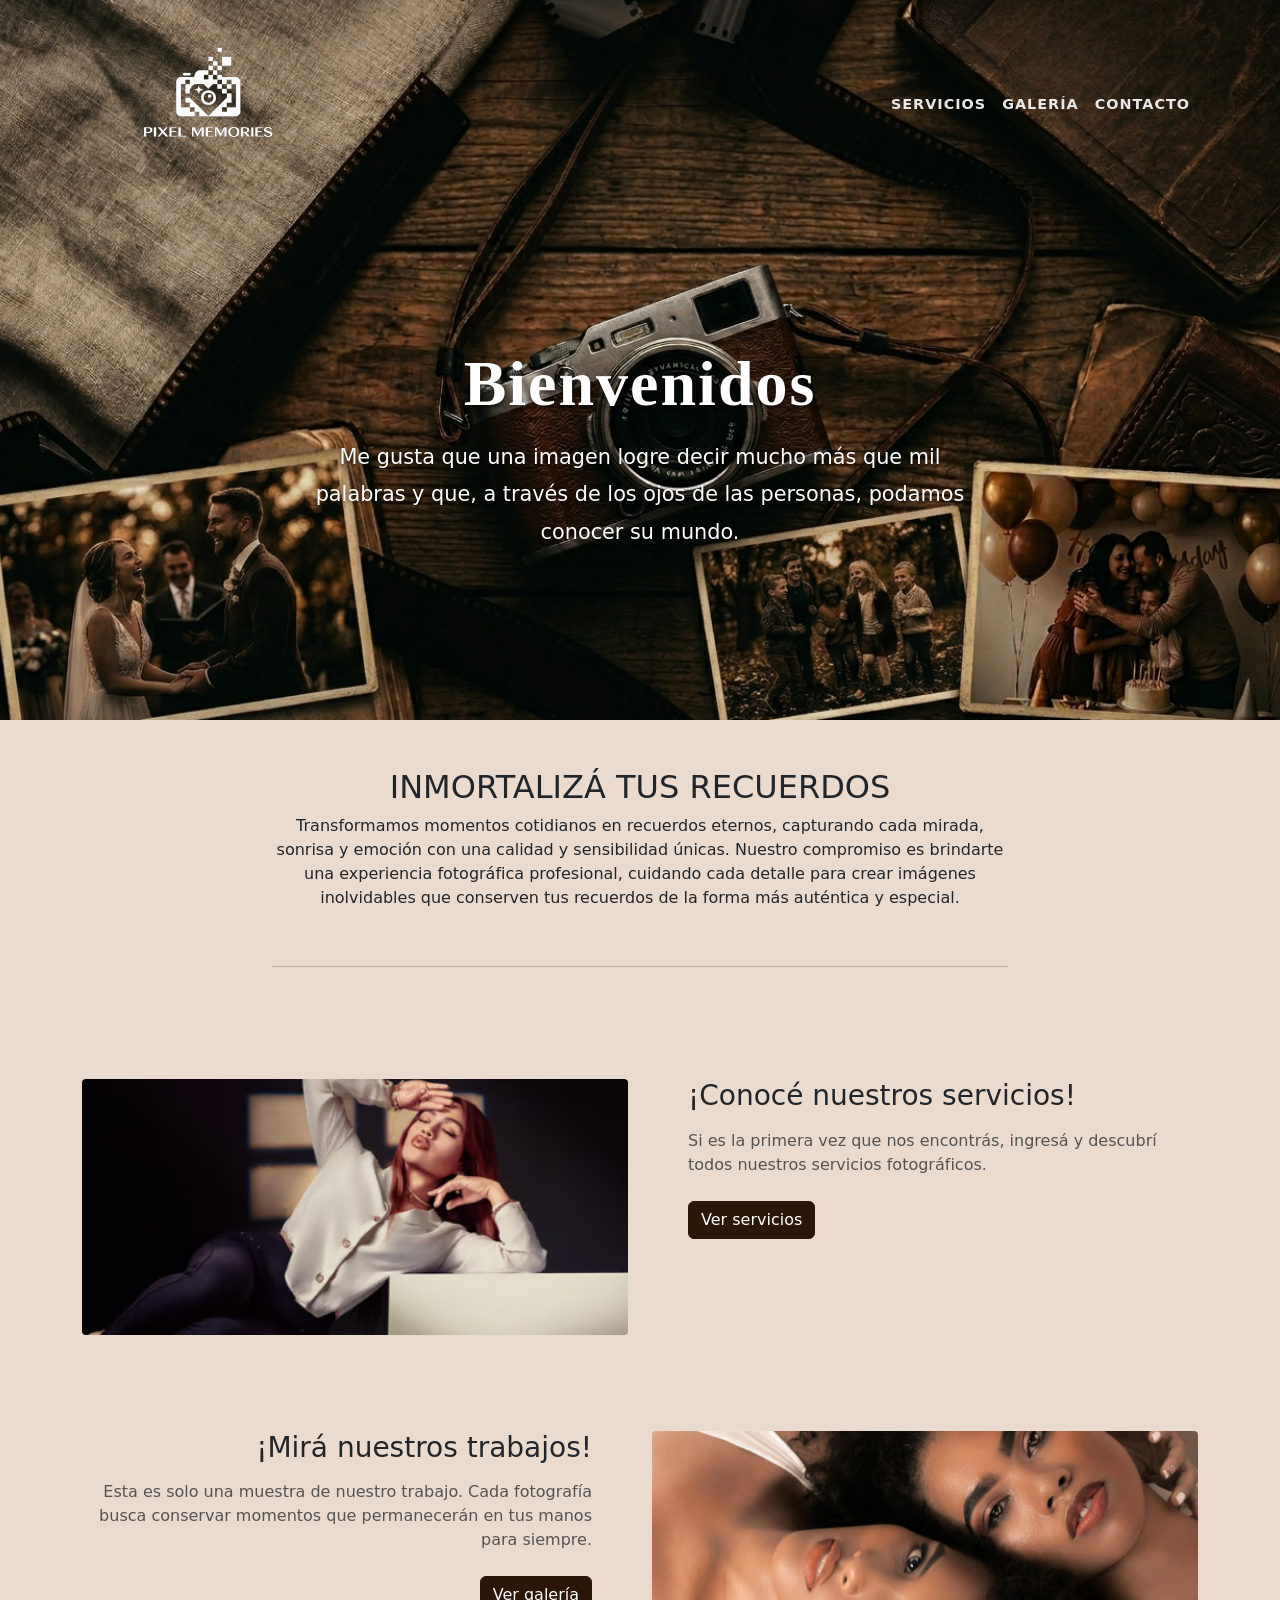
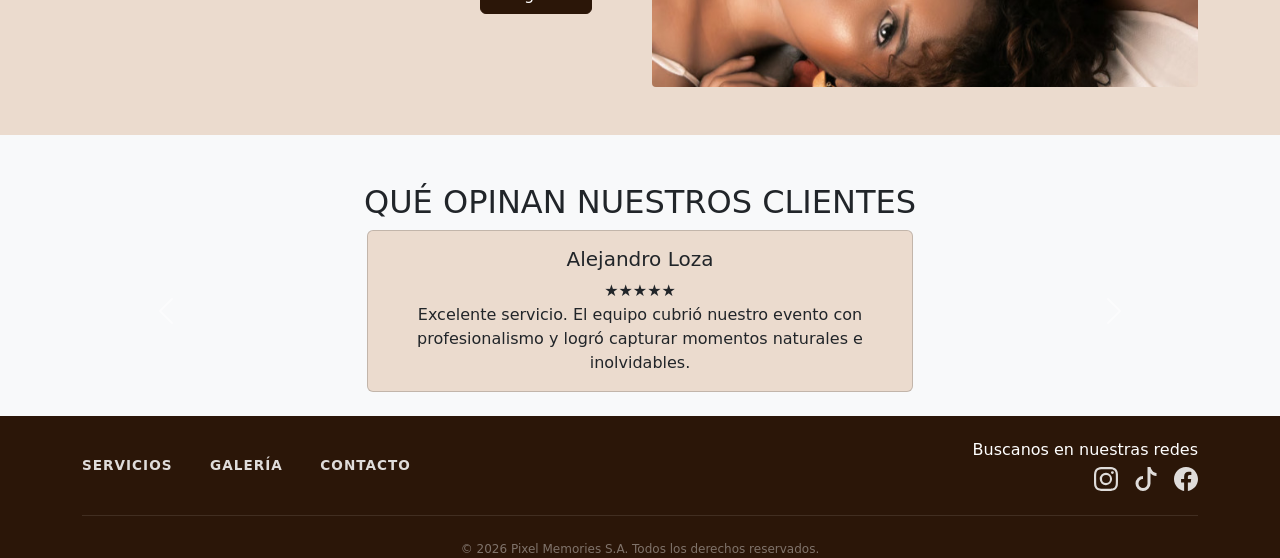
==== commit 43bcf112: "Ale Loza : modificacion en index, se suma contacto, galeria y servicios mas cambios en css" ====
--- a/index.html
+++ b/index.html
@@ -2,186 +2,512 @@
 <html lang="es">
 <head>
     <meta charset="UTF-8">
-    <meta name="viewport" content="width=device-width, initial-scale=1.0">
-    <link href="/css/style.css" rel="stylesheet">
-    <link href="https://fonts.googleapis.com/css2?family=Montserrat:wght@400;500;600;700;800&display=swap" rel="stylesheet"><!--fuentes para la navegacion-->
-    <title>Pixel Memories</title>
+
+    <meta
+        name="viewport"
+        content="width=device-width, initial-scale=1.0"
+    >
+
+    <meta
+        name="description"
+        content="Pixel Memories ofrece servicios de fotografía para eventos, sesiones familiares, retratos y momentos especiales en Santa Fe."
+    >
+
+    <meta
+        name="keywords"
+        content="fotografía, fotógrafo, eventos, sesiones familiares, retratos, galería fotográfica, Santa Fe"
+    >
+
+    <meta name="author" content="Pixel Memories">
+
+    <link href="css/style.css" rel="stylesheet">
+
+    <link
+        href="https://fonts.googleapis.com/css2?family=Montserrat:wght@400;500;600;700;800&display=swap"
+        rel="stylesheet"
+    >
+
+    <title>Pixel Memories | Fotografía de eventos en Santa Fe</title>
 </head>
+
 <body>
 
-<header class="main-header">
-    <nav class="navbar navbar-expand-md navbar-dark bg-transparent position-relative">
+    <!-- Encabezado principal -->
+    <header class="main-header">
+
+        <nav
+            class="navbar navbar-expand-md navbar-dark bg-transparent position-relative"
+            aria-label="Navegación principal"
+        >
+            <div class="container">
+
+                <a
+                    class="navbar-brand"
+                    href="index.html"
+                    aria-label="Ir a la página principal de Pixel Memories"
+                >
+                    <img
+                        src="img/icon.png"
+                        alt="Logotipo de Pixel Memories"
+                        class="logo-img"
+                    >
+                </a>
+
+                <button
+                    class="navbar-toggler"
+                    type="button"
+                    data-bs-toggle="collapse"
+                    data-bs-target="#navbarNav"
+                    aria-controls="navbarNav"
+                    aria-expanded="false"
+                    aria-label="Abrir o cerrar menú de navegación"
+                >
+                    <span class="navbar-toggler-icon"></span>
+                </button>
+
+                <div class="collapse navbar-collapse" id="navbarNav">
+                    <ul class="navbar-nav ms-auto text-uppercase fw-semibold text-center text-md-start">
+
+                        <li class="nav-item">
+                            <a class="nav-link" href="servicios.html">
+                                Servicios
+                            </a>
+                        </li>
+
+                        <li class="nav-item">
+                            <a class="nav-link" href="galeria.html">
+                                Galería
+                            </a>
+                        </li>
+
+                        <li class="nav-item">
+                            <a class="nav-link" href="contacto.html">
+                                Contacto
+                            </a>
+                        </li>
+
+                    </ul>
+                </div>
+
+            </div>
+        </nav>
+
+        <div
+            class="hero-content container text-center text-white d-flex flex-column justify-content-center align-items-center"
+        >
+            <h1 class="display-3 fw-bold mb-3">
+                Bienvenidos
+            </h1>
+
+            <p class="lead max-w-ch">
+                Me gusta que una imagen logre decir mucho más que mil palabras
+                y que, a través de los ojos de las personas, podamos conocer su mundo.
+            </p>
+        </div>
+
+    </header>
+
+    <!-- Contenido principal -->
+    <main>
+
+        <!-- Presentación -->
+        <section
+            class="py-5 text-center"
+            aria-labelledby="titulo-presentacion"
+        >
+            <div class="container">
+                <div class="row justify-content-center">
+                    <div class="col-md-8">
+
+                        <h2 id="titulo-presentacion">
+                            INMORTALIZÁ TUS RECUERDOS
+                        </h2>
+
+                        <p>
+                            Transformamos momentos cotidianos en recuerdos eternos,
+                            capturando cada mirada, sonrisa y emoción con una calidad
+                            y sensibilidad únicas. Nuestro compromiso es brindarte una
+                            experiencia fotográfica profesional, cuidando cada detalle
+                            para crear imágenes inolvidables que conserven tus recuerdos
+                            de la forma más auténtica y especial.
+                        </p>
+
+                        <br>
+                        <hr>
+
+                    </div>
+                </div>
+            </div>
+        </section>
+
+        <!-- Servicios destacados -->
+        <section
+            class="py-5"
+            aria-labelledby="titulo-servicios"
+        >
+            <div class="container">
+                <div class="row align-items-top gy-4">
+
+                    <div class="col-md-6 order-1 order-md-1">
+                        <div class="img-wrapper">
+                            <img
+                                src="img/imgIndex2.png"
+                                alt="Sesión fotográfica representativa de los servicios de Pixel Memories"
+                                class="img-fluid custom-section-img"
+                                loading="lazy"
+                            >
+                        </div>
+                    </div>
+
+                    <div
+                        class="col-md-6 order-2 order-md-2 text-center text-md-start ps-md-5"
+                    >
+                        <h2 id="titulo-servicios" class="h3 mb-3">
+                            ¡Conocé nuestros servicios!
+                        </h2>
+
+                        <p class="mb-4 text-muted">
+                            Si es la primera vez que nos encontrás, ingresá y descubrí
+                            todos nuestros servicios fotográficos.
+                        </p>
+
+                        <a
+                            href="servicios.html"
+                            class="btn btn-primary"
+                            aria-label="Ver los servicios fotográficos de Pixel Memories"
+                        >
+                            Ver servicios
+                        </a>
+                    </div>
+
+                </div>
+            </div>
+        </section>
+
+        <!-- Galería destacada -->
+        <section
+            class="py-5"
+            aria-labelledby="titulo-galeria"
+        >
+            <div class="container">
+                <div class="row align-items-top gy-4">
+
+                    <div class="col-md-6 order-1 order-md-2">
+                        <div class="img-wrapper">
+                            <img
+                                src="img/imgIndex1.png"
+                                alt="Ejemplo de trabajo fotográfico realizado por Pixel Memories"
+                                class="img-fluid custom-section-img"
+                                loading="lazy"
+                            >
+                        </div>
+                    </div>
+
+                    <div
+                        class="col-md-6 order-2 order-md-1 text-center text-md-end pe-md-5"
+                    >
+                        <h2 id="titulo-galeria" class="h3 mb-3">
+                            ¡Mirá nuestros trabajos!
+                        </h2>
+
+                        <p class="mb-4 text-muted">
+                            Esta es solo una muestra de nuestro trabajo. Cada fotografía
+                            busca conservar momentos que permanecerán en tus manos para siempre.
+                        </p>
+
+                        <a
+                            href="galeria.html"
+                            class="btn btn-primary"
+                            aria-label="Ver la galería de trabajos de Pixel Memories"
+                        >
+                            Ver galería
+                        </a>
+                    </div>
+
+                </div>
+            </div>
+        </section>
+
+        <!-- Testimonios -->
+        <section
+            class="py-5 bg-light text-center"
+            aria-labelledby="titulo-testimonios"
+        >
+            <div class="container">
+
+                <h2 id="titulo-testimonios">
+                    QUÉ OPINAN NUESTROS CLIENTES
+                </h2>
+
+                <div
+                    id="carouselTestimonios"
+                    class="carousel slide"
+                    data-bs-ride="carousel"
+                    aria-label="Testimonios de clientes"
+                >
+                    <div class="carousel-inner">
+
+                        <!-- Testimonio 1 -->
+                        <div class="carousel-item active">
+                            <div class="row justify-content-center">
+                                <div class="col-md-6">
+
+                                    <article class="card">
+                                        <div class="card-body">
+
+                                            <h3 class="h5">
+                                                Alejandro Loza
+                                            </h3>
+
+                                            <div
+                                                class="stars"
+                                                aria-label="Calificación de cinco estrellas"
+                                            >
+                                                ★★★★★
+                                            </div>
+
+                                            <p class="card-text">
+                                                Excelente servicio. El equipo cubrió nuestro
+                                                evento con profesionalismo y logró capturar
+                                                momentos naturales e inolvidables.
+                                            </p>
+
+                                        </div>
+                                    </article>
+
+                                </div>
+                            </div>
+                        </div>
+
+                        <!-- Testimonio 2 -->
+                        <div class="carousel-item">
+                            <div class="row justify-content-center">
+                                <div class="col-md-6">
+
+                                    <article class="card">
+                                        <div class="card-body">
+
+                                            <h3 class="h5">
+                                                Leandro Garrone
+                                            </h3>
+
+                                            <div
+                                                class="stars"
+                                                aria-label="Calificación de cinco estrellas"
+                                            >
+                                                ★★★★★
+                                            </div>
+
+                                            <p class="card-text">
+                                                Muy buena experiencia. El trato fue cercano,
+                                                el trabajo muy cuidado y las fotografías
+                                                reflejaron cada momento especial.
+                                            </p>
+
+                                        </div>
+                                    </article>
+
+                                </div>
+                            </div>
+                        </div>
+
+                        <!-- Testimonio 3 -->
+                        <div class="carousel-item">
+                            <div class="row justify-content-center">
+                                <div class="col-md-6">
+
+                                    <article class="card">
+                                        <div class="card-body">
+
+                                            <h3 class="h5">
+                                                Javier Gunsett
+                                            </h3>
+
+                                            <div
+                                                class="stars"
+                                                aria-label="Calificación de cinco estrellas"
+                                            >
+                                                ★★★★★
+                                            </div>
+
+                                            <p class="card-text">
+                                                Un servicio profesional y de excelente calidad.
+                                                Las imágenes quedaron impecables y el resultado
+                                                superó nuestras expectativas.
+                                            </p>
+
+                                        </div>
+                                    </article>
+
+                                </div>
+                            </div>
+                        </div>
+
+                    </div>
+
+                    <button
+                        class="carousel-control-prev"
+                        type="button"
+                        data-bs-target="#carouselTestimonios"
+                        data-bs-slide="prev"
+                        aria-label="Ver testimonio anterior"
+                    >
+                        <span
+                            class="carousel-control-prev-icon"
+                            aria-hidden="true"
+                        ></span>
+
+                        <span class="visually-hidden">
+                            Anterior
+                        </span>
+                    </button>
+
+                    <button
+                        class="carousel-control-next"
+                        type="button"
+                        data-bs-target="#carouselTestimonios"
+                        data-bs-slide="next"
+                        aria-label="Ver testimonio siguiente"
+                    >
+                        <span
+                            class="carousel-control-next-icon"
+                            aria-hidden="true"
+                        ></span>
+
+                        <span class="visually-hidden">
+                            Siguiente
+                        </span>
+                    </button>
+
+                </div>
+            </div>
+        </section>
+
+    </main>
+
+    <!-- Pie de página -->
+    <footer class="footer">
         <div class="container">
-        
-        <a class="navbar-brand" href="index.html">
-            <img src="img/icon.png" alt="Pixel Memories" class="logo-img">
-        </a>
-        
-        <button class="navbar-toggler" type="button" data-bs-toggle="collapse" data-bs-target="#navbarNav" aria-controls="navbarNav" aria-expanded="false" aria-label="Toggle navigation">
-            <span class="navbar-toggler-icon"></span>
-        </button>
-        
-        <div class="collapse navbar-collapse" id="navbarNav">
-            <ul class="navbar-nav ms-auto text-uppercase fw-semibold text-center text-md-start">
-                <li class="nav-item"><a class="nav-link active" href="servicios.html">Servicios</a></li>
-                <li class="nav-item"><a class="nav-link" href="galeria.html">Galería</a></li>
-                <li class="nav-item"><a class="nav-link" href="contacto.html">Contacto</a></li>
-            </ul>
+
+            <div class="row align-items-center gy-4">
+
+                <div class="col-md-6 text-center text-md-start">
+
+                    <nav aria-label="Navegación del pie de página">
+                        <ul class="footer-links list-unstyled m-0 text-uppercase fw-semibold">
+
+                            <li class="mb-2">
+                                <a href="servicios.html">
+                                    Servicios
+                                </a>
+                            </li>
+
+                            <li class="mb-2">
+                                <a href="galeria.html">
+                                    Galería
+                                </a>
+                            </li>
+
+                            <li class="mb-0">
+                                <a href="contacto.html">
+                                    Contacto
+                                </a>
+                            </li>
+
+                        </ul>
+                    </nav>
+
+                </div>
+
+                <div class="col-md-6 text-center text-md-end">
+
+                    <h2 class="h6">
+                        Buscanos en nuestras redes
+                    </h2>
+
+                    <div
+                        class="footer-socials d-flex justify-content-center justify-content-md-end gap-3"
+                    >
+
+                        <a
+                            href="#"
+                            target="_blank"
+                            rel="noopener noreferrer"
+                            aria-label="Visitar Instagram de Pixel Memories"
+                        >
+                            <svg
+                                xmlns="http://www.w3.org/2000/svg"
+                                width="24"
+                                height="24"
+                                fill="currentColor"
+                                class="bi bi-instagram"
+                                viewBox="0 0 16 16"
+                                aria-hidden="true"
+                            >
+                                <path d="M8 0C5.829 0 5.556.01 4.703.048 3.85.088 3.269.222 2.76.42a3.9 3.9 0 0 0-1.417.923A3.9 3.9 0 0 0 .42 2.76C.222 3.268.087 3.85.048 4.7.01 5.555 0 5.827 0 8.001c0 2.172.01 2.444.048 3.297.04.852.174 1.433.372 1.942.205.526.478.972.923 1.417.444.445.89.719 1.416.923.51.198 1.09.333 1.942.372C5.555 15.99 5.827 16 8 16s2.444-.01 3.298-.048c.851-.04 1.434-.174 1.943-.372a3.9 3.9 0 0 0 1.416-.923c.445-.445.718-.891.923-1.417.197-.509.332-1.09.372-1.942C15.99 10.445 16 10.173 16 8s-.01-2.444-.048-3.299c-.04-.851-.175-1.433-.372-1.941a3.9 3.9 0 0 0-.923-1.417A3.9 3.9 0 0 0 13.24.42c-.51-.198-1.092-.333-1.943-.372C10.443.01 10.172 0 7.998 0zm-.717 1.442h.718c2.136 0 2.389.007 3.232.046.78.035 1.204.166 1.486.275.373.145.64.319.92.599s.453.546.598.92c.11.281.24.705.275 1.485.039.843.047 1.096.047 3.231s-.008 2.389-.047 3.232c-.035.78-.166 1.203-.275 1.485a2.5 2.5 0 0 1-.599.919c-.28.28-.546.453-.92.598-.28.11-.704.24-1.485.276-.843.038-1.096.047-3.232.047s-2.39-.009-3.233-.047c-.78-.036-1.203-.166-1.485-.276a2.5 2.5 0 0 1-.92-.598 2.5 2.5 0 0 1-.6-.92c-.109-.281-.24-.705-.275-1.485-.038-.843-.046-1.096-.046-3.233s.008-2.388.046-3.231c.036-.78.166-1.204.276-1.486.145-.373.319-.64.599-.92s.546-.453.92-.598c.282-.11.705-.24 1.485-.276.738-.034 1.024-.044 2.515-.045zm4.988 1.328a.96.96 0 1 0 0 1.92.96.96 0 0 0 0-1.92m-4.27 1.122a4.109 4.109 0 1 0 0 8.217 4.109 4.109 0 0 0 0-8.217m0 1.441a2.667 2.667 0 1 1 0 5.334 2.667 2.667 0 0 1 0-5.334"/>
+                            </svg>
+                        </a>
+
+                        <a
+                            href="#"
+                            target="_blank"
+                            rel="noopener noreferrer"
+                            aria-label="Visitar TikTok de Pixel Memories"
+                        >
+                            <svg
+                                xmlns="http://www.w3.org/2000/svg"
+                                width="24"
+                                height="24"
+                                fill="currentColor"
+                                class="bi bi-tiktok"
+                                viewBox="0 0 16 16"
+                                aria-hidden="true"
+                            >
+                                <path d="M9 0h1.98c.144.715.54 1.617 1.235 2.512C12.895 3.389 13.797 4 15 4v2c-1.753 0-3.07-.814-4-1.829V11a5 5 0 1 1-5-5v2a3 3 0 1 0 3 3z"/>
+                            </svg>
+                        </a>
+
+                        <a
+                            href="#"
+                            target="_blank"
+                            rel="noopener noreferrer"
+                            aria-label="Visitar Facebook de Pixel Memories"
+                        >
+                            <svg
+                                xmlns="http://www.w3.org/2000/svg"
+                                width="24"
+                                height="24"
+                                fill="currentColor"
+                                class="bi bi-facebook"
+                                viewBox="0 0 16 16"
+                                aria-hidden="true"
+                            >
+                                <path d="M16 8.049c0-4.446-3.582-8.05-8-8.05C3.58 0-.002 3.603-.002 8.05c0 4.017 2.926 7.347 6.75 7.951v-5.625h-2.03V8.05H6.75V6.275c0-2.017 1.195-3.131 3.022-3.131.876 0 1.791.157 1.791.157v1.98h-1.009c-.993 0-1.303.621-1.303 1.258v1.51h2.218l-.354 2.326H9.25V16c3.824-.604 6.75-3.934 6.75-7.951"/>
+                            </svg>
+                        </a>
+
+                    </div>
+                </div>
+
+            </div>
+
+            <hr class="my-4 footer-divider">
+
+            <div class="row">
+                <div class="col-12 text-center">
+
+                    <p class="copyright-text mb-0">
+                        &copy; 2026 Pixel Memories S.A. Todos los derechos reservados.
+                    </p>
+
+                </div>
+            </div>
+
         </div>
-
-        </div>
-    </nav>
-
-    <div class="hero-content container text-center text-white d-flex flex-column justify-content-center align-items-center">
-        <h1 class="display-3 fw-bold mb-3">Bienvenidos</h1>
-        <p class="lead max-w-ch">
-        Me gusta que una imagen logre decir mucho más que mil palabras, y que a través de los ojos de las personas, podamos conocer su mundo.
-        </p>
-    </div>
-</header>
-
-
-
-
-<!--MAINNNNNNNNNNNNNN-->
-<section class="py-5 text-center">
-    <div class="container">
-        <div class="row justify-content-center">
-            <div class="col-md-8">
-                <h1>INMORTALIZA TUS RECUERDOS</h1>
-                <p>Transformamos momentos cotidianos en recuerdos eternos, capturando cada mirada, sonrisa y emoción con una calidad y sensibilidad únicas. Nuestro compromiso es brindarte una experiencia fotográfica profesional,
-                cuidando cada detalle para crear imágenes inolvidables que conserven tus recuerdos de la forma más auténtica y especial.</p>
-            <br><hr>    
-            </div>
-        </div>
-    </div>
-</section>
-
-<section class="py-5">
-    <div class="container">
-        <div class="row align-items-top gy-4"> <div class="col-md-6 order-1 order-md-1">
-            <div class="img-wrapper">
-            <img src="img/imgIndex2.png" alt="Imagen de Servicios" class="img-fluid custom-section-img">
-            </div>
-        </div>
-        
-        <div class="col-md-6 order-2 order-md-2 text-center text-md-start ps-md-5">
-            <h3 class="mb-3">Conoce nuestros Servicios!</h3>
-            <p class="mb-4 text-muted">Si es la primera vez que nos encontras, ingresa y descubre todos nuestros servicios!</p>
-            <a href="servicios.html" class="btn btn-primary">Ver Servicios</a>
-        </div>
-        
-        </div>
-    </div>
-</section>
-
-<section class="py-5">
-    <div class="container">
-        <div class="row align-items-top gy-4">
-        
-        <div class="col-md-6 order-1 order-md-2">
-            <div class="img-wrapper">
-            <img src="img/imgIndex1.png" alt="Imagen de Galeria" class="img-fluid custom-section-img">
-            </div>
-        </div>
-        
-        <div class="col-md-6 order-2 order-md-1 text-center text-md-end pe-md-5">
-            <h3 class="mb-3">Mira nuestros trabajos!</h3>
-            <p class="mb-4 text-muted">Solo es una muestra de lo que estamos hechos, el resto queda en tus manos por siempre.</p>
-            <a href="galeria.html" class="btn btn-primary">Ver Galeria</a>
-        </div>
-        
-        </div>
-    </div>
-</section>
-
-
-
-
-<section class="py-5 bg-light text-center">
-    <div class="container">
-        <h2>QUE OPINAN NUESTROS CLIENTES</h2>
-        
-        <div id="carouselTestimonios" class="carousel slide" data-bs-ride="carousel">
-        <div class="carousel-inner">
-            
-            <div class="carousel-item active">
-            <div class="row justify-content-center">
-                <div class="col-md-6">
-                <div class="card">
-                    <div class="card-body">
-                    <img src="" alt="" class="rounded-circle">
-                    <h5></h5>
-                    <div class="stars"></div>
-                    <p class="card-text"></p>
-                    </div>
-                </div>
-                </div>
-            </div>
-            </div>
-
-        </div>
-        
-        <button class="carousel-control-prev" type="button" data-bs-target="#carouselTestimonios" data-bs-slide="prev">
-            <span class="carousel-control-prev-icon" aria-hidden="true"></span>
-        </button>
-        <button class="carousel-control-next" type="button" data-bs-target="#carouselTestimonios" data-bs-slide="next">
-            <span class="carousel-control-next-icon" aria-hidden="true"></span>
-        </button>
-        </div>
-    </div>
-</section>
-
-
-
-
-<!--FOOTER!!!!!!!!!!!!!!!!!!!!!!!!!!!!!-->
-<footer class="footer">
-  <div class="container">
-    <div class="row align-items-center gy-4">
-      
-      <div class="col-md-6 text-center text-md-start">
-        <ul class="footer-links list-unstyled m-0 text-uppercase fw-semibold">
-          <li class="mb-2"><a href="servicios.html">Servicios</a></li>
-          <li class="mb-2"><a href="galeria.html">Galería</a></li>
-          <li class="mb-0"><a href="contacto.html">Contacto</a></li>
-        </ul>
-      </div>
-      
-      <div class="col-md-6 text-center text-md-end">
-        <h6>Buscanos en nuestras redes</h2>
-        <!-- <p class="mb-2 text-uppercase fw-semibold text-white-50 small font-secondary">Buscanos en nuestras redes</p> -->
-        <div class="footer-socials d-flex justify-content-center justify-content-md-end gap-3">
-          <a href="#" target="_blank" aria-label="Instagram">
-            <svg xmlns="http://www.w3.org/2000/svg" width="24" height="24" fill="currentColor" class="bi bi-instagram" viewBox="0 0 16 16">
-              <path d="M8 0C5.829 0 5.556.01 4.703.048 3.85.088 3.269.222 2.76.42a3.9 3.9 0 0 0-1.417.923A3.9 3.9 0 0 0 .42 2.76C.222 3.268.087 3.85.048 4.7.01 5.555 0 5.827 0 8.001c0 2.172.01 2.444.048 3.297.04.852.174 1.433.372 1.942.205.526.478.972.923 1.417.444.445.89.719 1.416.923.51.198 1.09.333 1.942.372C5.555 15.99 5.827 16 8 16s2.444-.01 3.298-.048c.851-.04 1.434-.174 1.943-.372a3.9 3.9 0 0 0 1.416-.923c.445-.445.718-.891.923-1.417.197-.509.332-1.09.372-1.942C15.99 10.445 16 10.173 16 8s-.01-2.444-.048-3.299c-.04-.851-.175-1.433-.372-1.941a3.9 3.9 0 0 0-.923-1.417A3.9 3.9 0 0 0 13.24.42c-.51-.198-1.092-.333-1.943-.372C10.443.01 10.172 0 7.998 0zm-.717 1.442h.718c2.136 0 2.389.007 3.232.046.78.035 1.204.166 1.486.275.373.145.64.319.92.599s.453.546.598.92c.11.281.24.705.275 1.485.039.843.047 1.096.047 3.231s-.008 2.389-.047 3.232c-.035.78-.166 1.203-.275 1.485a2.5 2.5 0 0 1-.599.919c-.28.28-.546.453-.92.598-.28.11-.704.24-1.485.276-.843.038-1.096.047-3.232.047s-2.39-.009-3.233-.047c-.78-.036-1.203-.166-1.485-.276a2.5 2.5 0 0 1-.92-.598 2.5 2.5 0 0 1-.6-.92c-.109-.281-.24-.705-.275-1.485-.038-.843-.046-1.096-.046-3.233s.008-2.388.046-3.231c.036-.78.166-1.204.276-1.486.145-.373.319-.64.599-.92s.546-.453.92-.598c.282-.11.705-.24 1.485-.276.738-.034 1.024-.044 2.515-.045zm4.988 1.328a.96.96 0 1 0 0 1.92.96.96 0 0 0 0-1.92m-4.27 1.122a4.109 4.109 0 1 0 0 8.217 4.109 4.109 0 0 0 0-8.217m0 1.441a2.667 2.667 0 1 1 0 5.334 2.667 2.667 0 0 1 0-5.334"/>
-            </svg>
-          </a>
-          <a href="#" target="_blank" aria-label="TikTok">
-            <svg xmlns="http://www.w3.org/2000/svg" width="24" height="24" fill="currentColor" class="bi bi-tiktok" viewBox="0 0 16 16">
-              <path d="M9 0h1.98c.144.715.54 1.617 1.235 2.512C12.895 3.389 13.797 4 15 4v2c-1.753 0-3.07-.814-4-1.829V11a5 5 0 1 1-5-5v2a3 3 0 1 0 3 3z"/>
-            </svg>
-          </a>
-          <a href="#" target="_blank" aria-label="Facebook">
-            <svg xmlns="http://www.w3.org/2000/svg" width="24" height="24" fill="currentColor" class="bi bi-facebook" viewBox="0 0 16 16">
-              <path d="M16 8.049c0-4.446-3.582-8.05-8-8.05C3.58 0-.002 3.603-.002 8.05c0 4.017 2.926 7.347 6.75 7.951v-5.625h-2.03V8.05H6.75V6.275c0-2.017 1.195-3.131 3.022-3.131.876 0 1.791.157 1.791.157v1.98h-1.009c-.993 0-1.303.621-1.303 1.258v1.51h2.218l-.354 2.326H9.25V16c3.824-.604 6.75-3.934 6.75-7.951"/>
-            </svg>
-          </a>
-        </div>
-      </div>
-
-    </div>
-
-    <hr class="my-4 footer-divider">
-    <div class="row">
-      <div class="col-12 text-center">
-        <p class="copyright-text mb-0">&copy; 2026 Pixel Memories S.A. Todos los derechos reservados.</p>
-      </div>
-    </div>
-  </div>
-</footer>
-
-
-    <script src="/lib/bootstrap/dist/js/bootstrap.min.js"></script>
+    </footer>
+
+    <!-- JavaScript de Bootstrap -->
+    <script src="lib/bootstrap/dist/js/bootstrap.min.js"></script>
+
 </body>
 </html>
